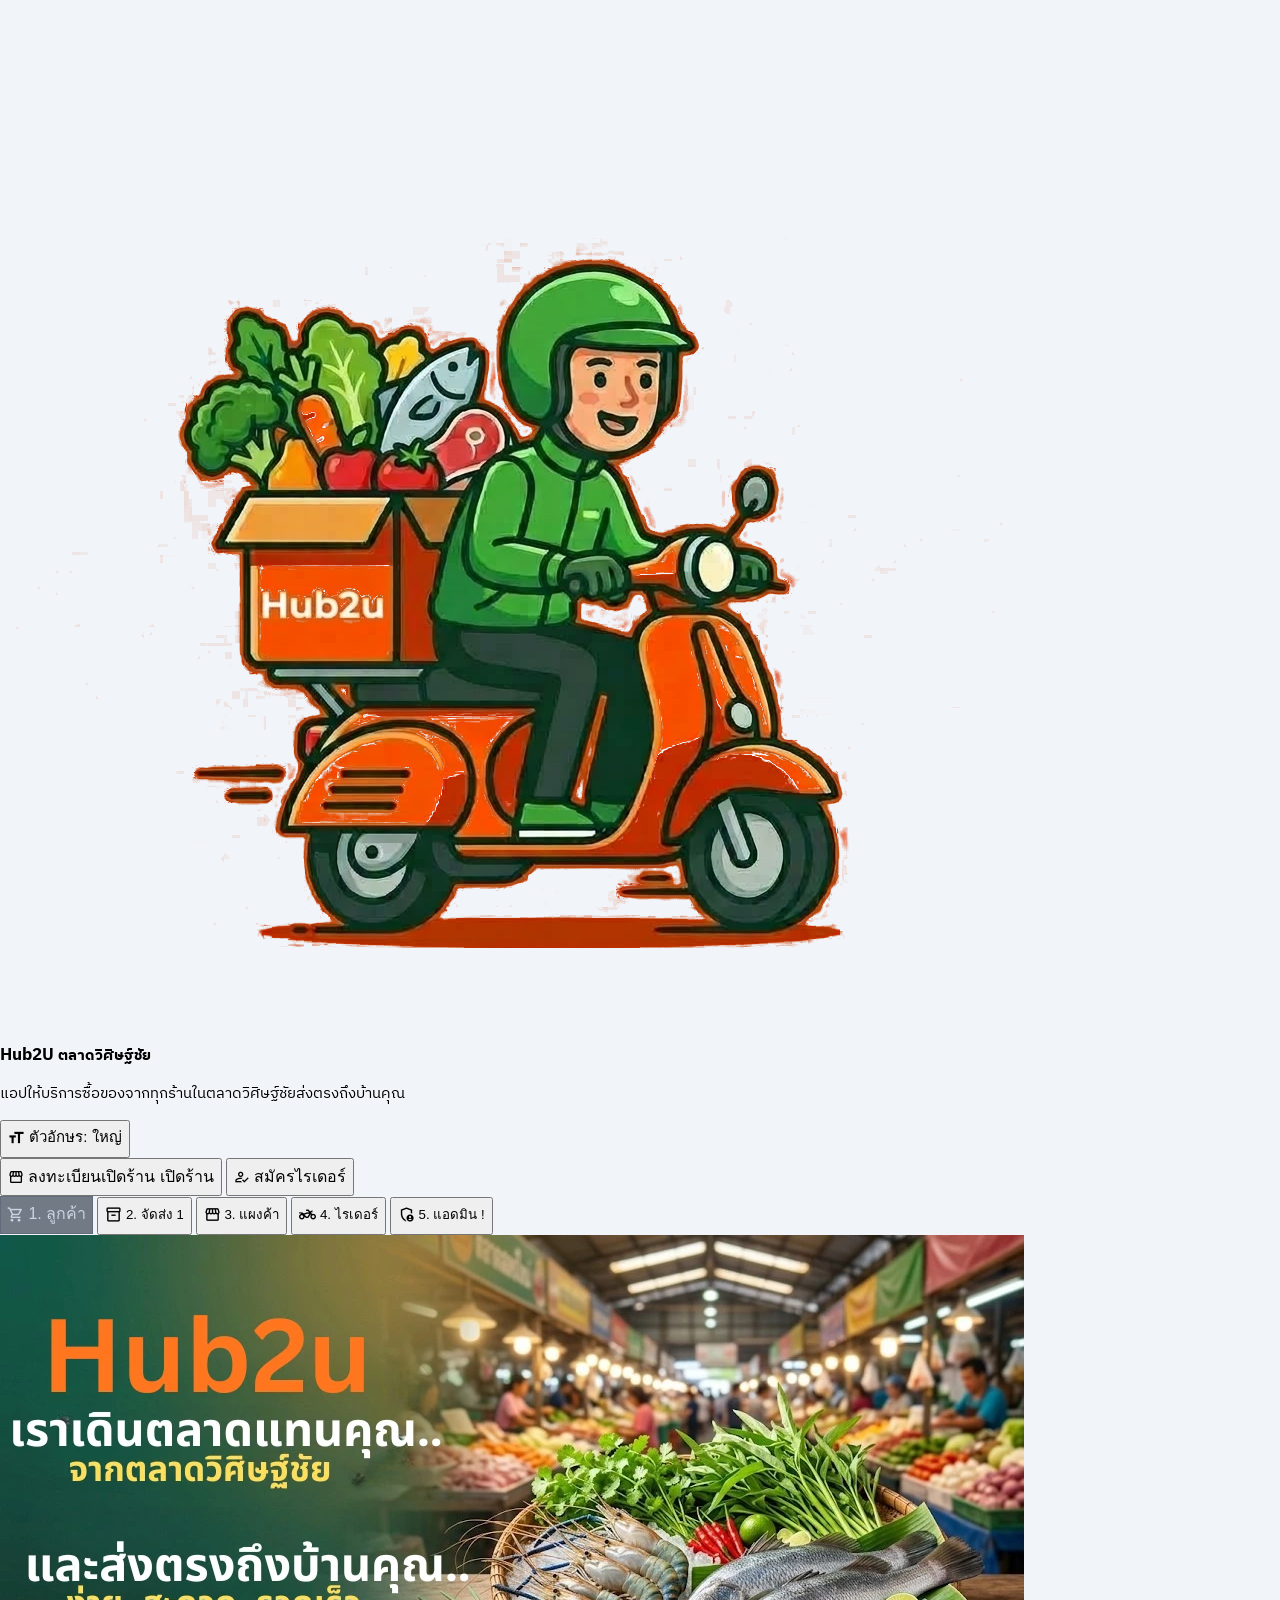
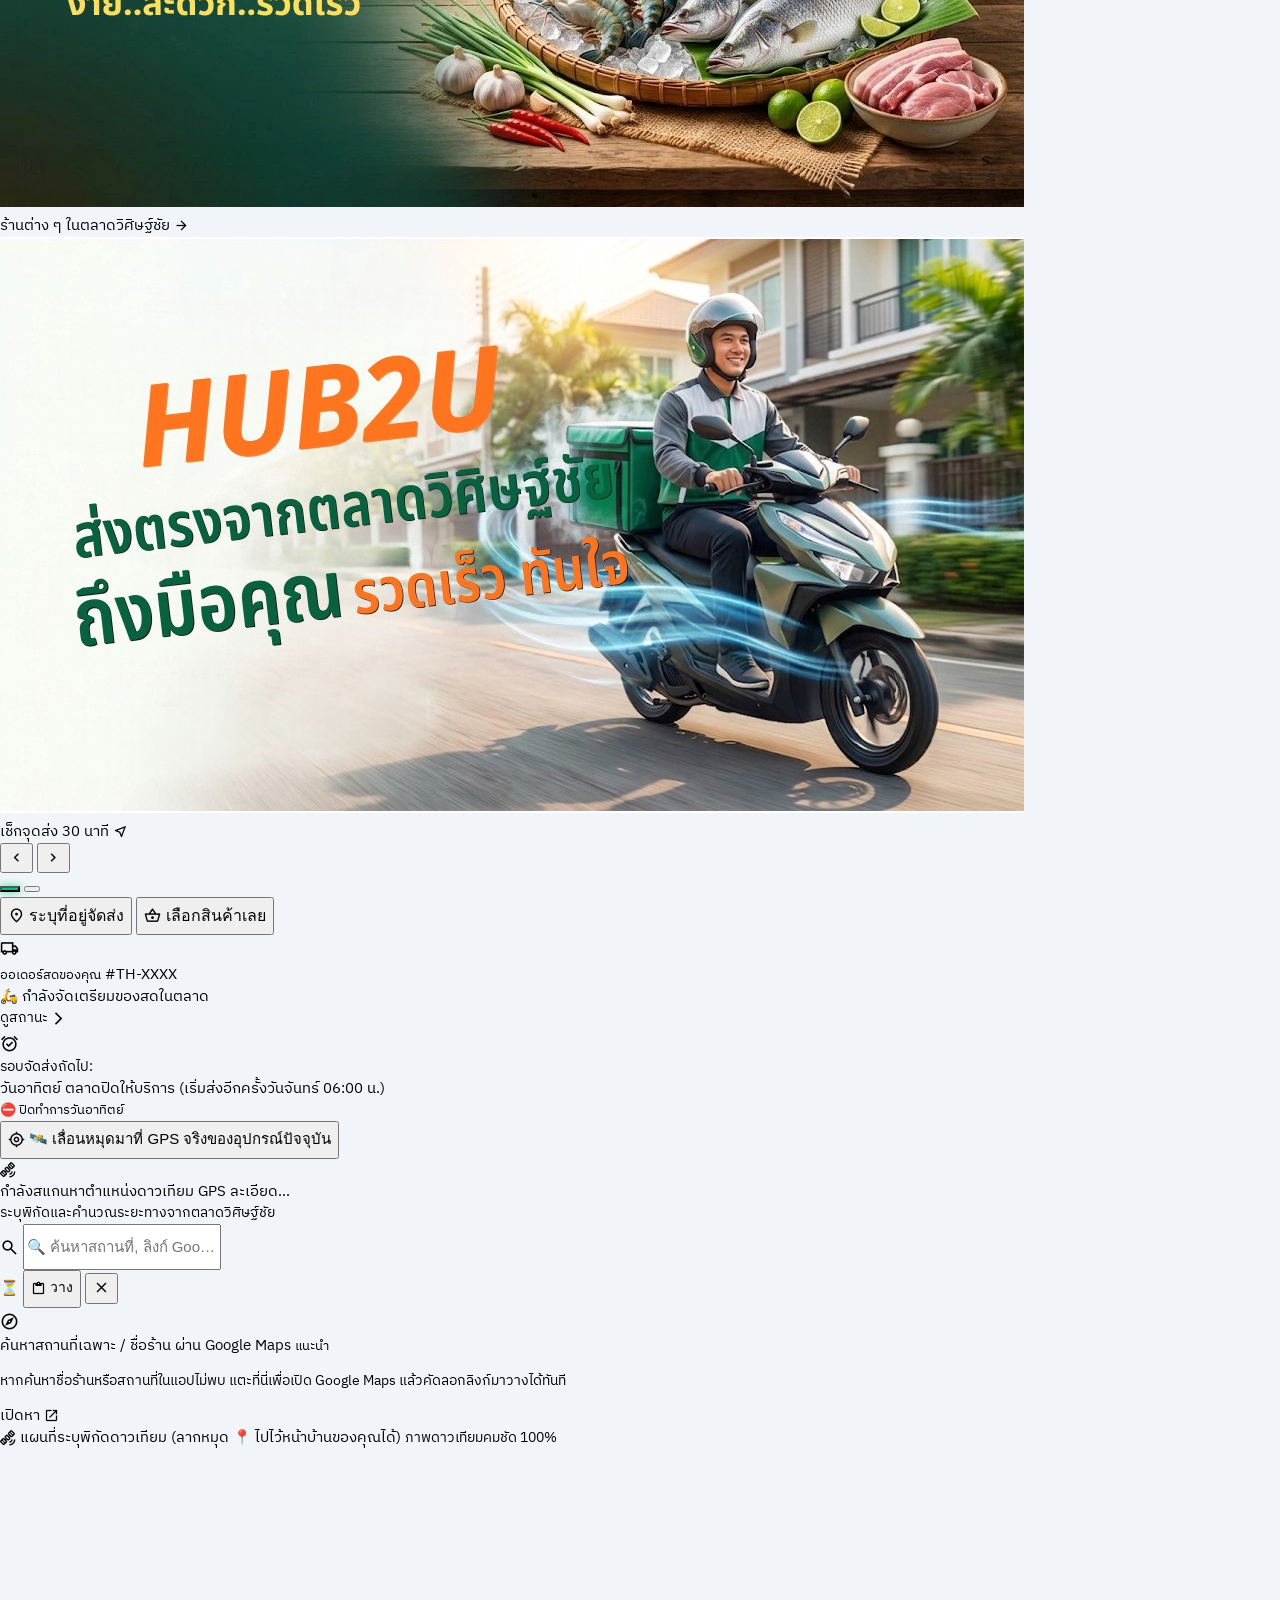
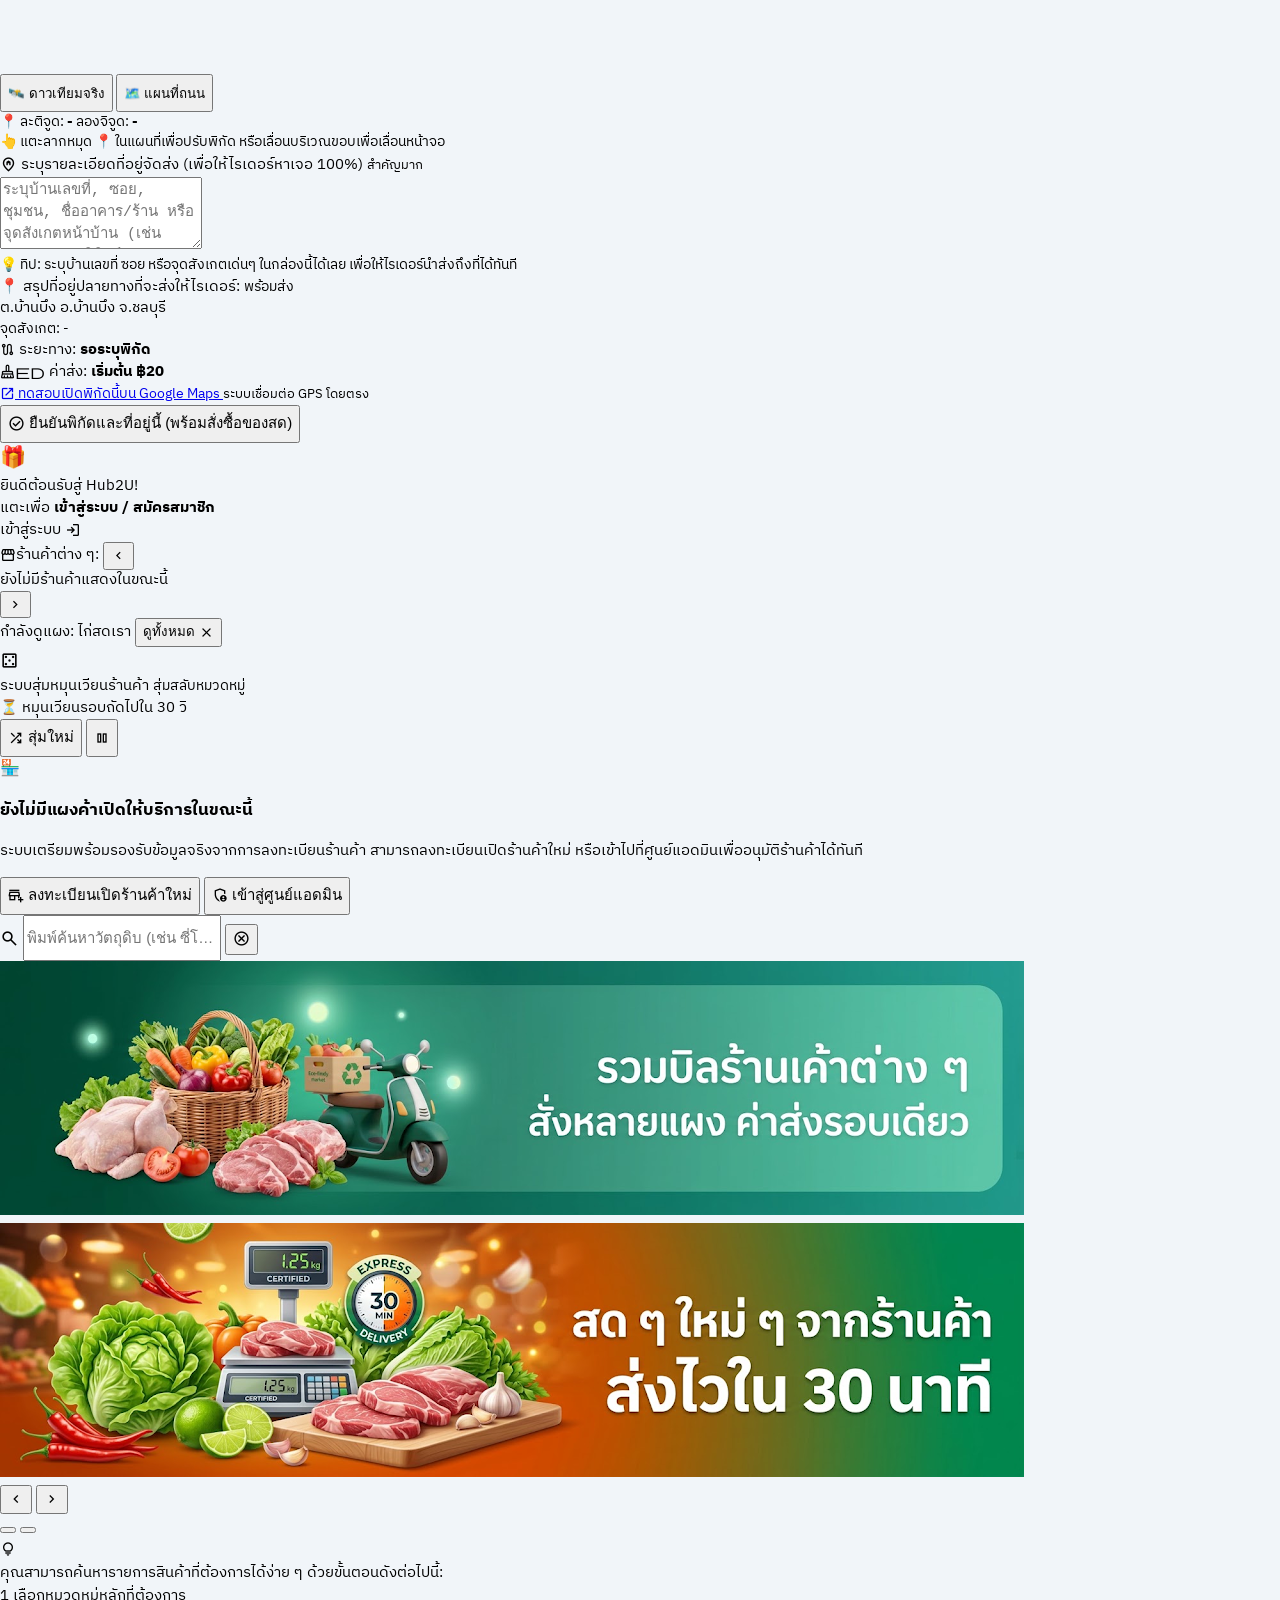
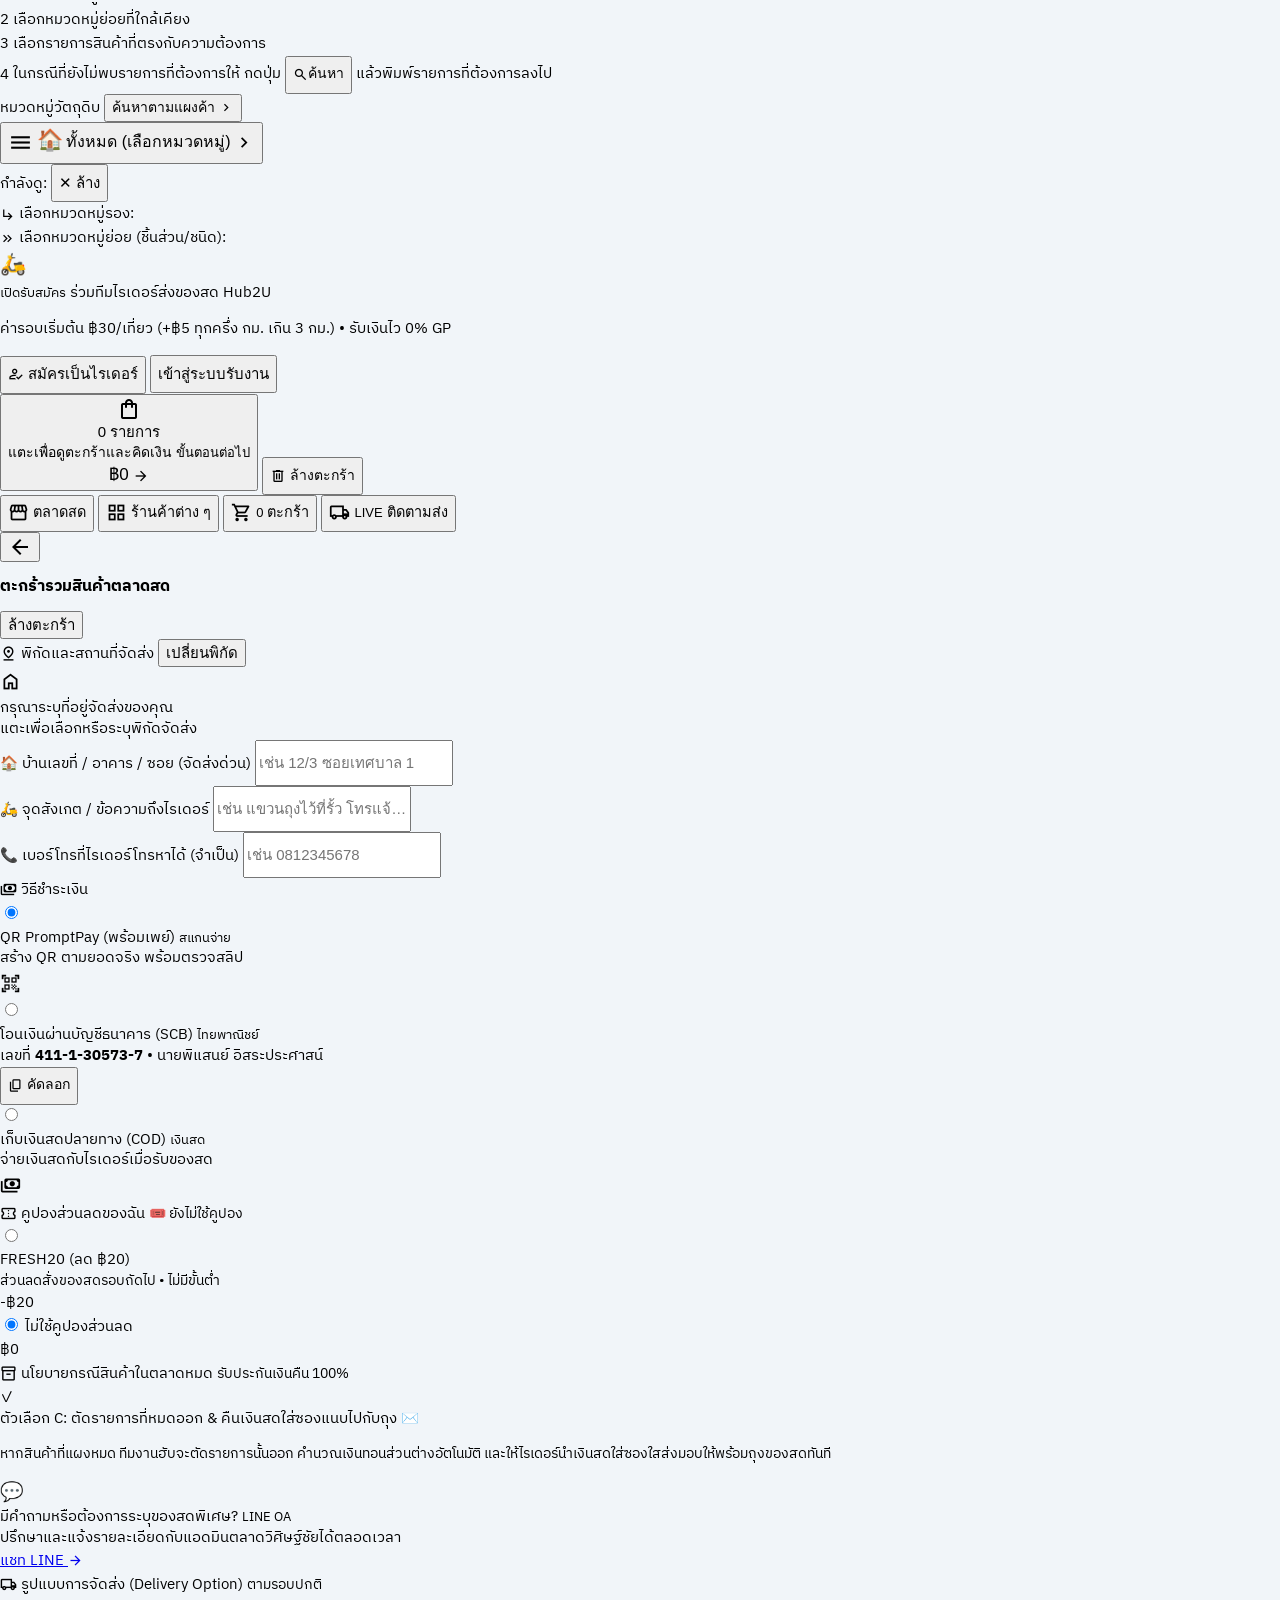
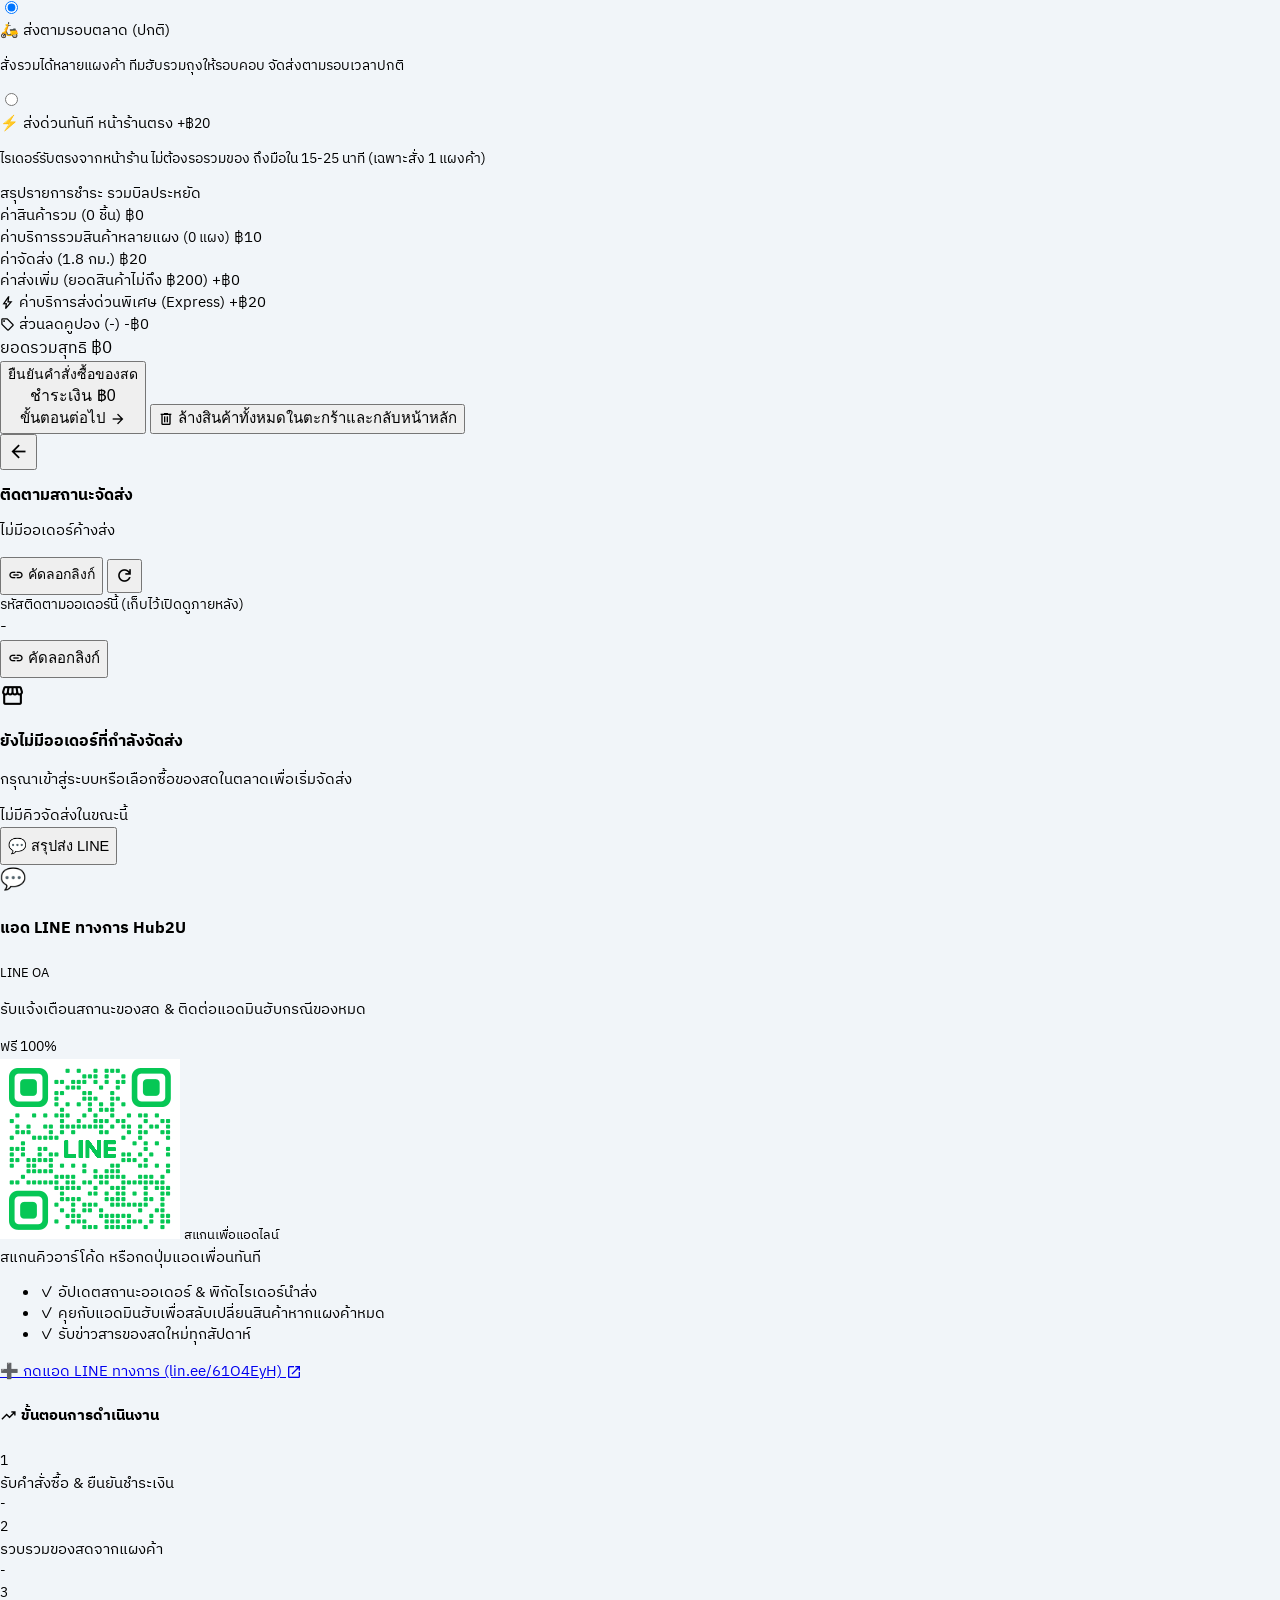
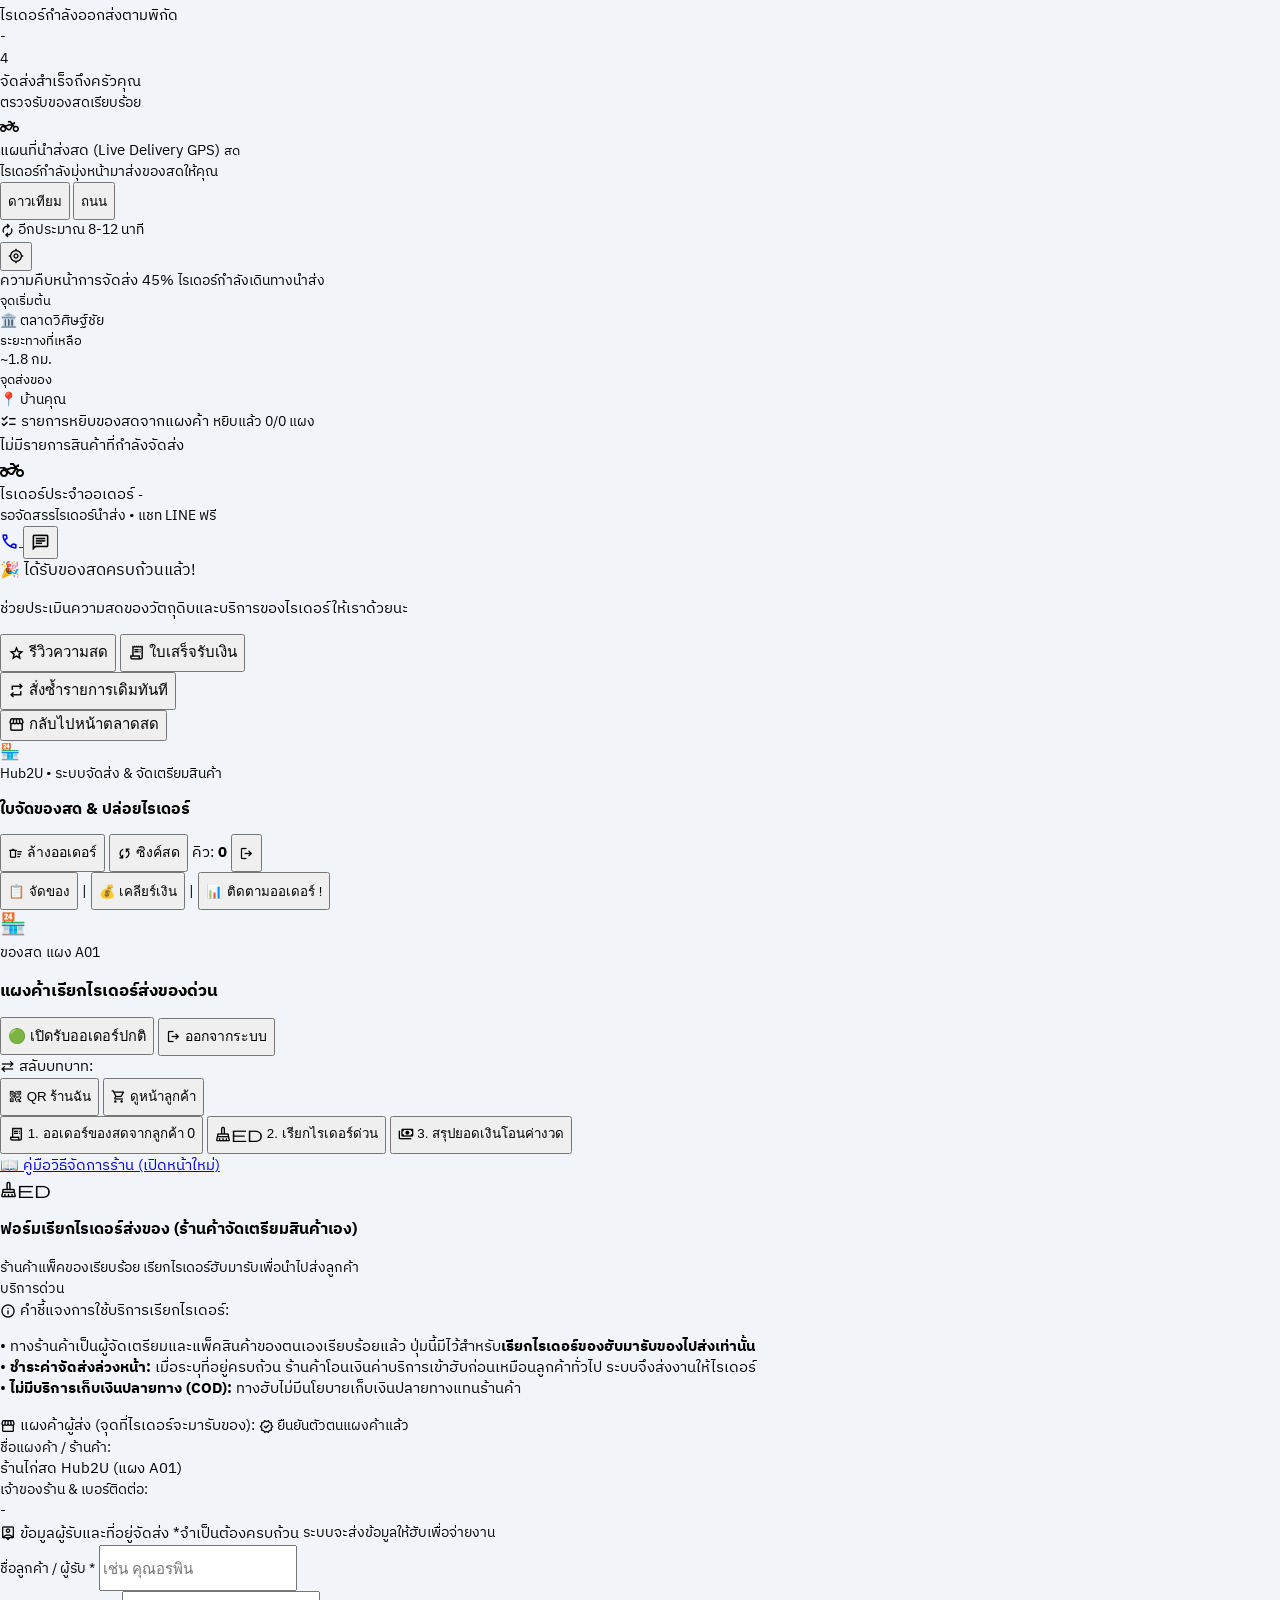
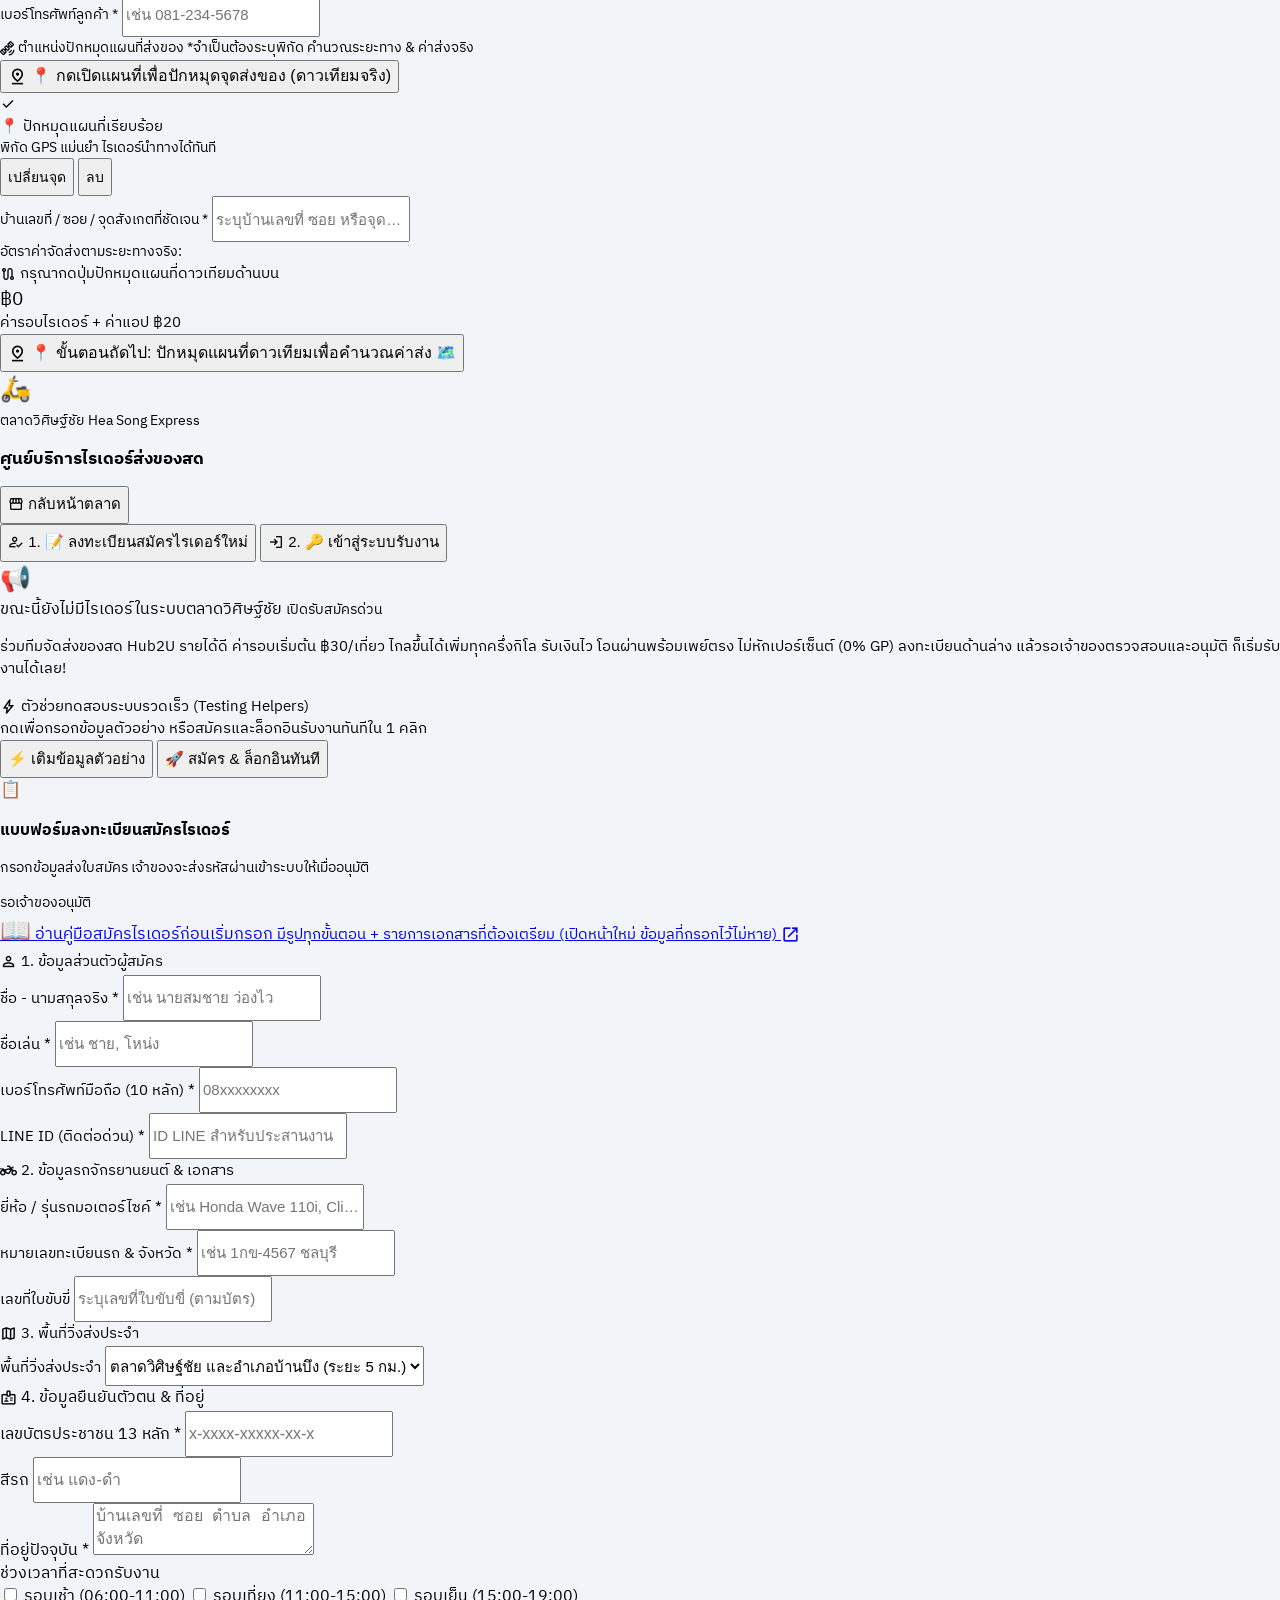
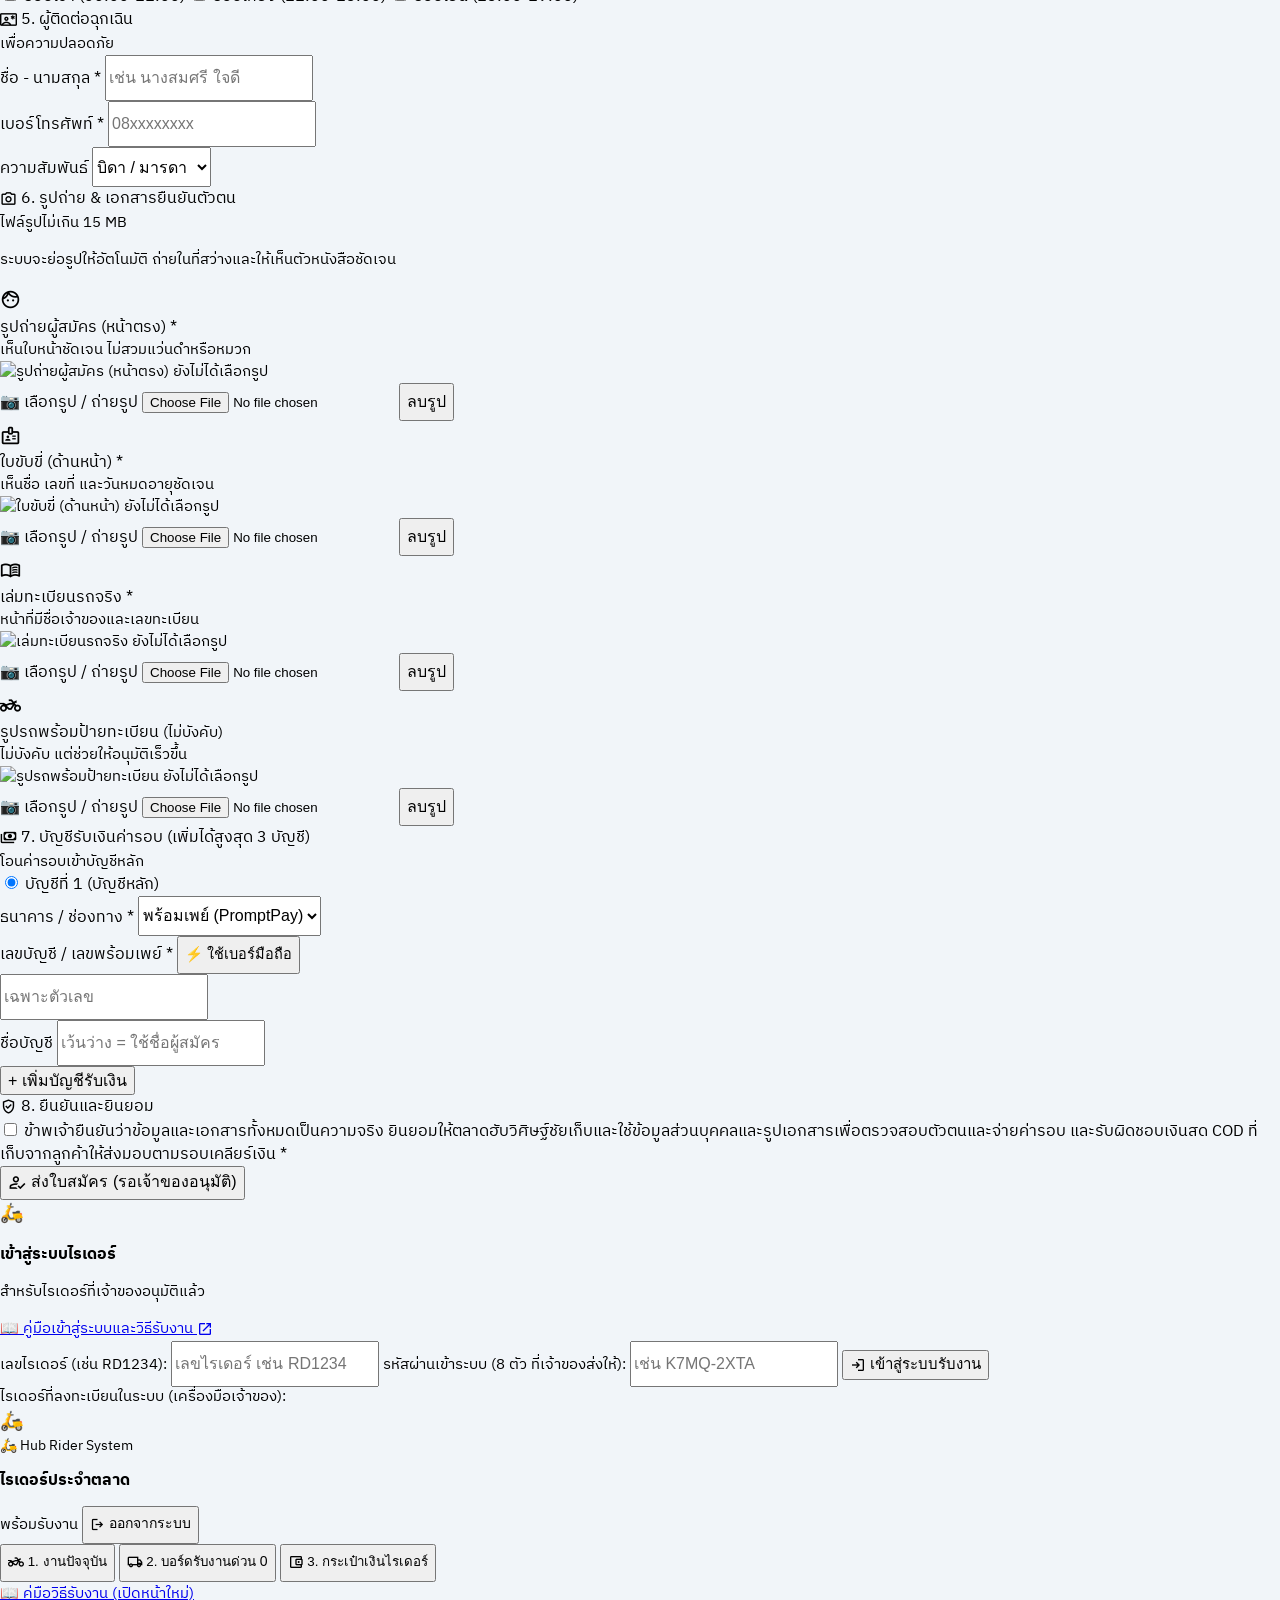
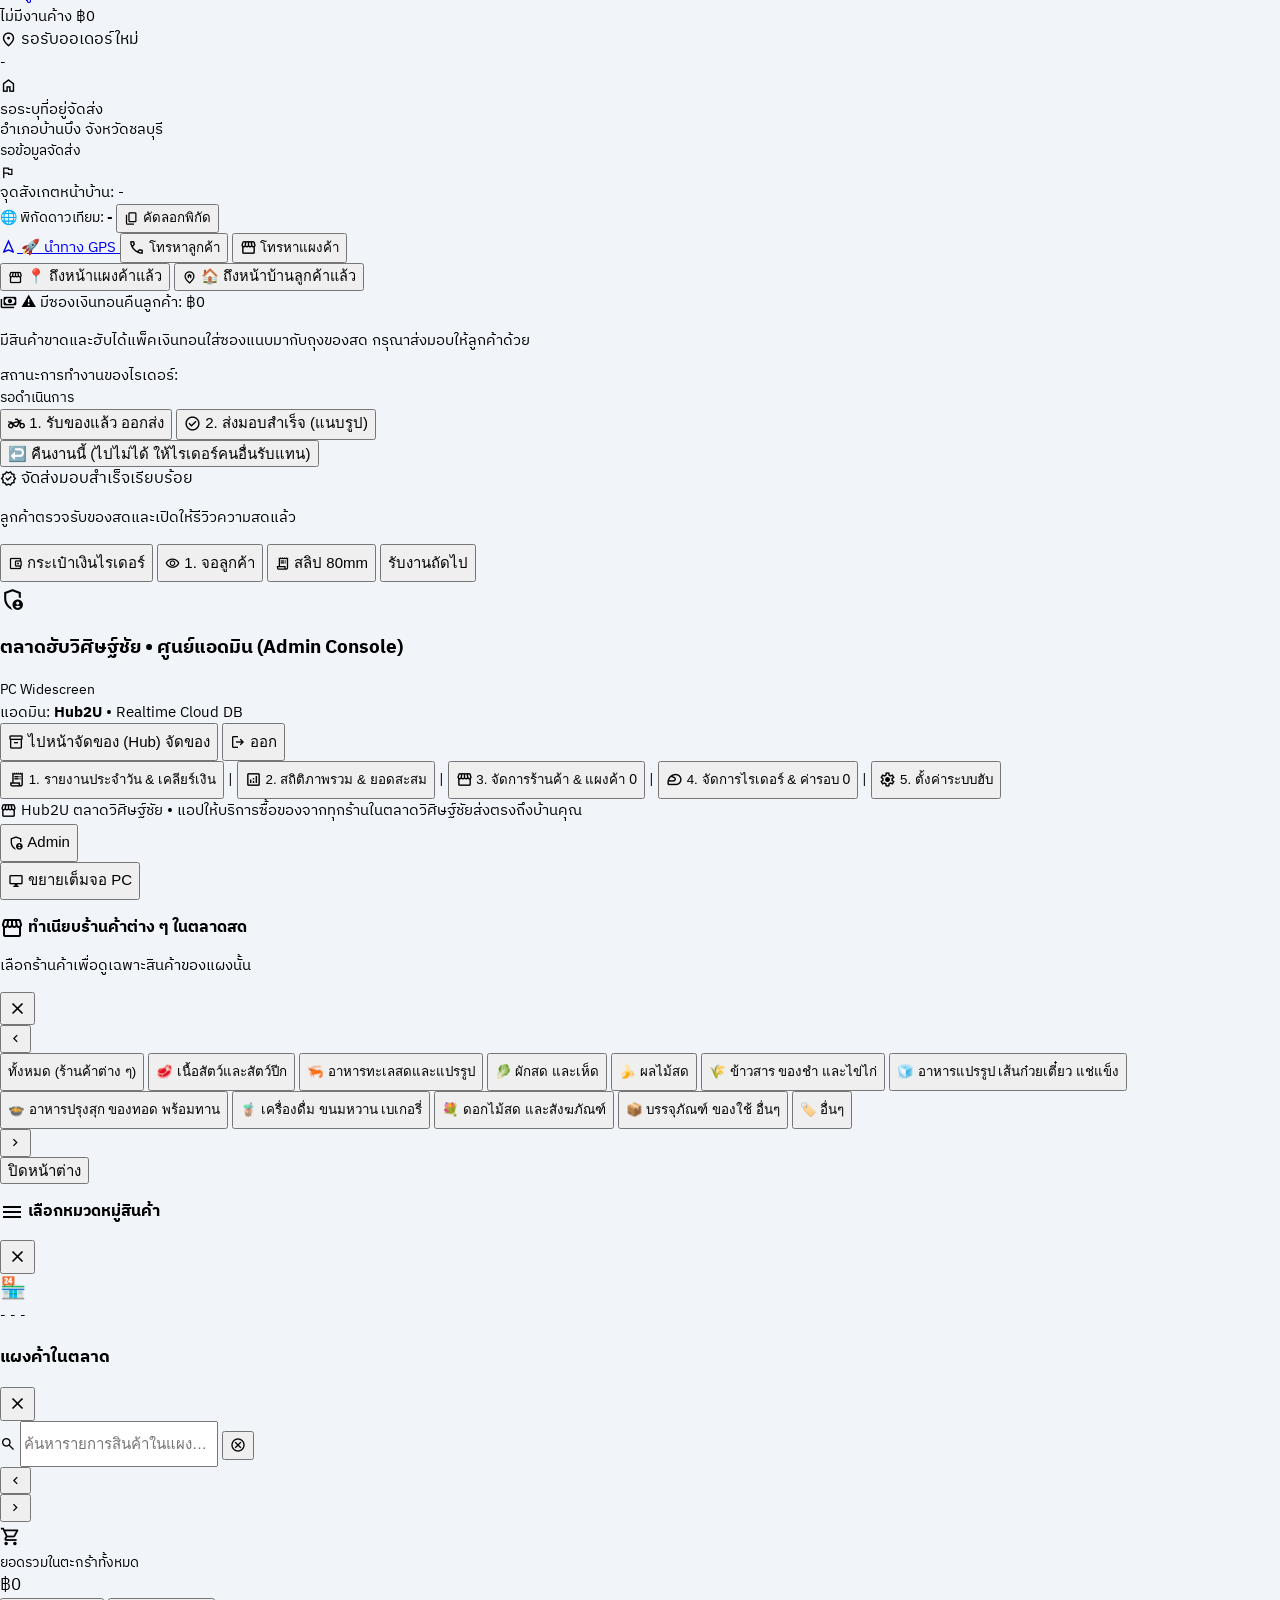
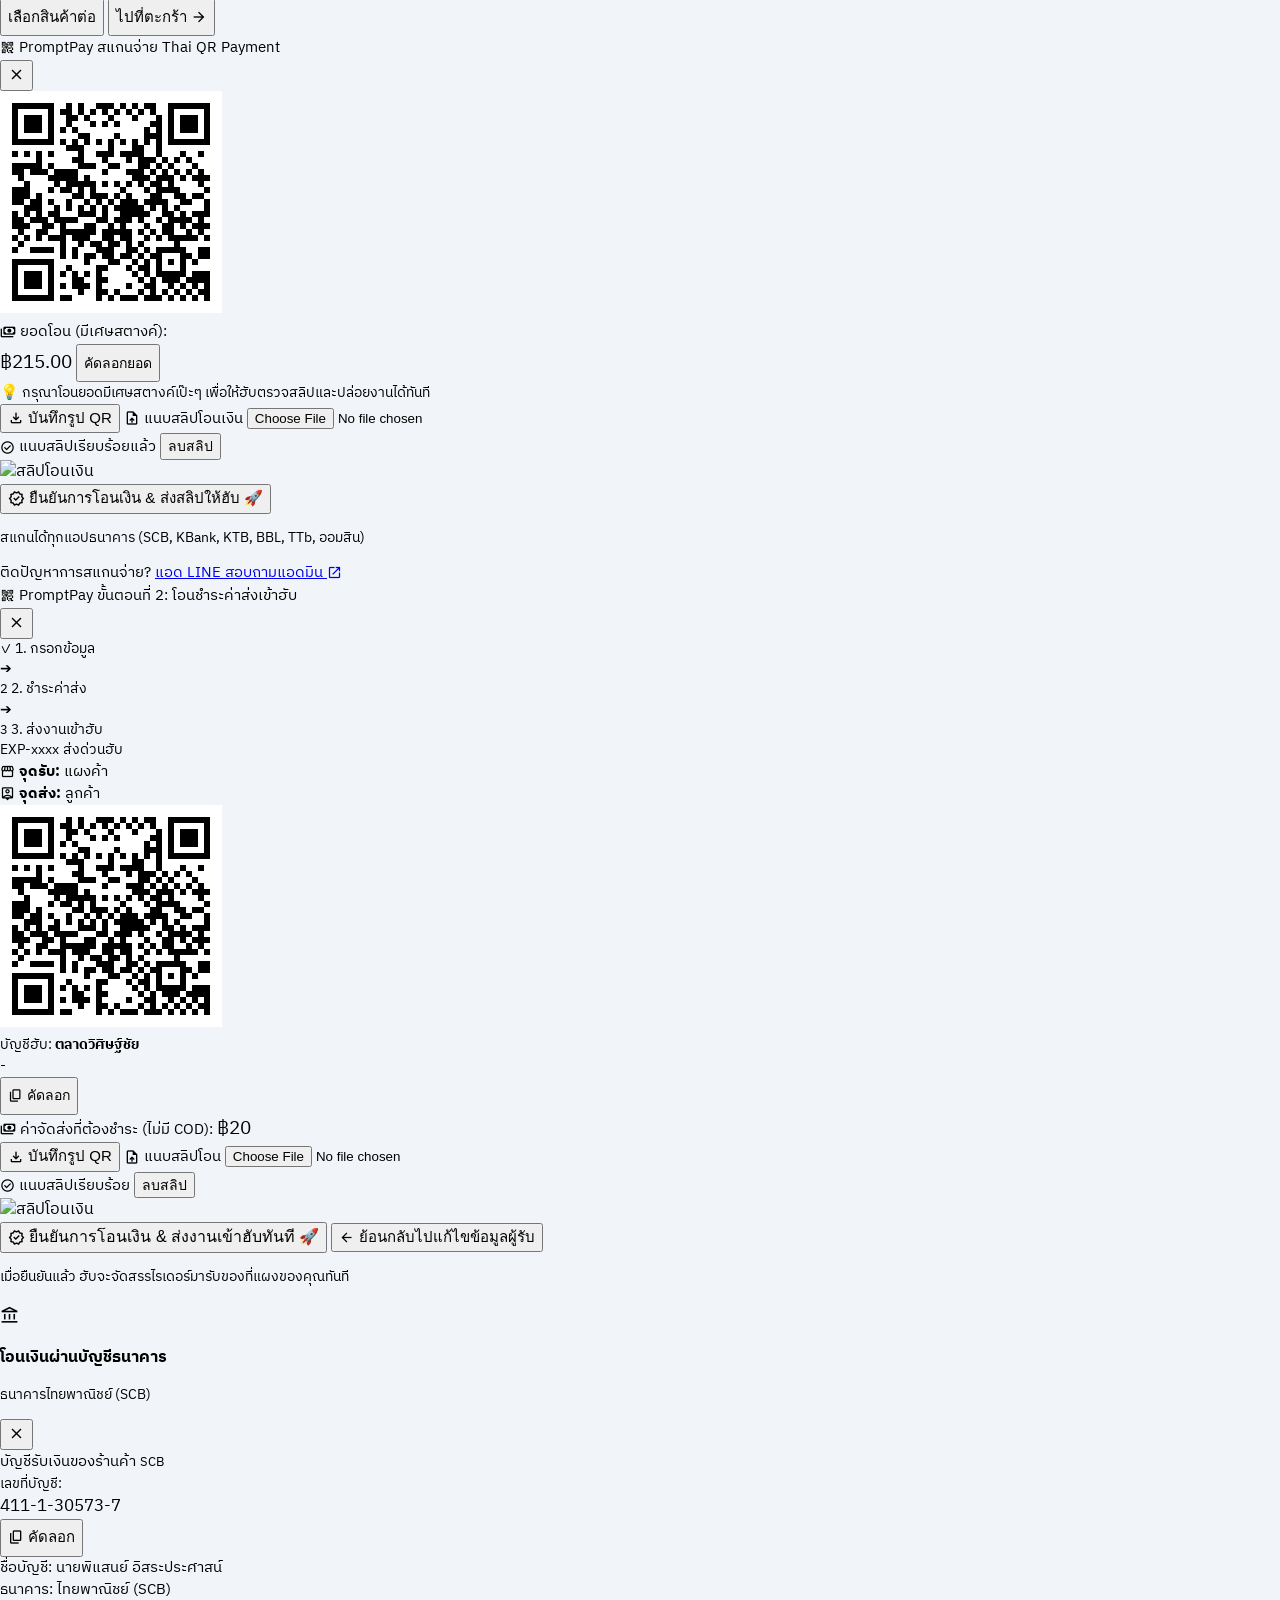
==== index.html @ a7c9819b "fix(home): hero banner "เช็กจุดส่ง 30 นาที" label scrolls to the wrong section The pill label on her" ====
<!DOCTYPE html>
<html lang="th" class="light">

<head>
    <meta charset="UTF-8">
    <meta name="viewport" content="width=device-width, initial-scale=1.0, maximum-scale=1.0, user-scalable=no">
    <meta http-equiv="Cache-Control" content="no-cache, no-store, must-revalidate">
    <meta http-equiv="Pragma" content="no-cache">
    <meta http-equiv="Expires" content="0">
    <title>Hub2U - เพียงคุณสั่ง เราไปส่ง ทุกรายการจากตลาดถึงมือคุณ</title>
    <link rel="icon" type="image/png" href="images/logo_hub2u_icon.png">
    <!-- 📱 PWA: เพิ่มลงหน้าจอหลักมือถือได้ (เปิดแบบเต็มจอ ไม่มีแถบที่อยู่เว็บ) -->
    <link rel="manifest" href="manifest.json">
    <meta name="theme-color" content="#ea580c">
    <!-- apple-touch-icon ต้องพื้นทึบ (ไม่โปร่งใส) เพราะ iOS แสดงส่วนโปร่งใสเป็นสีดำ ไม่ใช้ไฟล์โลโก้โปร่งใสตัวเดียวกับ favicon -->
    <link rel="apple-touch-icon" href="images/pwa_icon_512.png">
    <meta name="apple-mobile-web-app-capable" content="yes">
    <meta name="apple-mobile-web-app-status-bar-style" content="black-translucent">
    <meta name="apple-mobile-web-app-title" content="Hub2U">


    <!-- Fonts: IBM Plex Sans Thai & Inter -->
    <!-- 🔤 เปลี่ยนฟอนต์หลักจาก Prompt (ตัวหนา/กว้าง) เป็น IBM Plex Sans Thai (เพรียว อ่านง่ายกว่า) ตามที่เจ้าของขอ
         2026-10-03 พร้อมภาพเปรียบเทียบจากแอปร้านค้าอื่น - ทดสอบเทียบสดแล้วว่าบางลงชัดเจนโดยยังคงความหนา/เข้มของ
         font-bold เดิมไว้ (กันปัญหาตัวอักษรจางลงสำหรับเจ้าของที่สายตาไม่ดี) -->
    <link rel="preconnect" href="https://fonts.googleapis.com">
    <link rel="preconnect" href="https://fonts.gstatic.com" crossorigin>
    <link
        href="https://fonts.googleapis.com/css2?family=IBM+Plex+Sans+Thai:wght@300;400;500;600;700&family=Inter:wght@400;500;600;700&display=swap"
        rel="stylesheet">

    <!-- Google Material Symbols -->
    <link href="https://fonts.googleapis.com/css2?family=Material+Symbols+Outlined:wght,FILL@100..700,0..1&display=swap"
        rel="stylesheet">

    <!-- Leaflet Interactive Maps (Free, Open-Source & Pinpoint Geolocation) -->
    <link rel="stylesheet" href="https://unpkg.com/leaflet@1.9.4/dist/leaflet.css"
        integrity="sha256-p4NxAoJBhIIN+hmNHrzRCf9tD/miZyoHS5obTRR9BMY=" crossorigin="" />
    <script src="https://unpkg.com/leaflet@1.9.4/dist/leaflet.js"
        integrity="sha256-20nQCchB9co0qIjJZRGuk2/Z9VM+kNiyxNV1lvTlZBo=" crossorigin=""></script>

    <!-- Tailwind CSS with CDN -->
    <script src="https://cdn.tailwindcss.com?plugins=forms,container-queries"></script>
    <script>
        tailwind.config = {
            darkMode: "class",
            theme: {
                extend: {
                    colors: {
                        primary: "#006c49",
                        "primary-container": "#10b981",
                        "primary-light": "#e6f4ea",
                        secondary: "#9d4300",
                        "secondary-container": "#fd761a",
                        "secondary-light": "#fff3eb",
                        surface: "#f8fafc",
                        "surface-card": "#ffffff",
                        "text-main": "#0f172a",
                        "text-muted": "#64748b"
                    },
                    fontFamily: {
                        sans: ['IBM Plex Sans Thai', 'Inter', 'sans-serif'],
                    },
                    boxShadow: {
                        'soft': '0 4px 20px -2px rgba(0, 0, 0, 0.05)',
                        'card': '0 2px 12px -1px rgba(0, 0, 0, 0.06)',
                        'floating': '0 10px 30px -5px rgba(0, 108, 73, 0.25)',
                        'orange-glow': '0 8px 24px -4px rgba(253, 118, 26, 0.35)'
                    }
                }
            }
        }
    </script>
    <!-- ขนาดตัวอักษร (ปกติ/ใหญ่/ใหญ่มาก): ตั้งคลาสบน <html> ตั้งแต่ต้นเพื่อไม่ให้หน้ากระตุก ค่าเริ่มต้น = ใหญ่ -->
    <script>
        (function () {
            var m = "large";
            try { var v = localStorage.getItem("talathub_text_size"); if (v === "normal" || v === "large" || v === "xlarge") m = v; } catch (e) { }
            if (m !== "normal") document.documentElement.classList.add("text-" + m);
        })();
    </script>
    <link rel="stylesheet" href="styles.css?v=10.08_font_ibm_plex_thai">
</head>

<body
    class="bg-slate-100 text-text-main font-sans min-h-screen flex flex-col items-center justify-start antialiased selection:bg-primary-container selection:text-white pb-10">

    <!-- TOP ROLE SWITCHER BAR (แถบสลับบทบาท & ควบคุมการเข้าสู่ระบบ สีส้มพรีเมียม สวยเด่นชัด) -->
    <header
        class="w-full bg-gradient-to-r from-orange-600 via-amber-500 to-orange-600 text-white shadow-lg border-b border-orange-700/40 z-50 sticky top-0 px-2.5 sm:px-4 py-2 sm:py-2.5 max-w-full overflow-hidden">
        <div class="max-w-7xl mx-auto flex flex-col items-stretch justify-between gap-2 min-w-0">

            <!-- Row 1 on Mobile / Left & Right on Desktop: Brand Logo + Compact Auth Controls -->
            <div class="flex items-center justify-between gap-2 w-full shrink-0">
                <!-- Left: Logo & Brand Header (คลิกเพื่อกลับหน้าแรก) -->
                <div onclick="goToHomePage()"
                    class="flex items-center gap-2 md:gap-3 cursor-pointer hover:opacity-95 transition-all group shrink-0"
                    title="คลิกเพื่อกลับหน้าหลัก">
                    <span class="inline-flex shrink-0 group-hover:scale-105 transition-transform">
                        <img src="images/logo_hub2u_icon.png" alt="Hub2U" class="w-10 h-10 md:w-12 md:h-12 object-contain drop-shadow-md">
                    </span>
                    <div class="min-w-0">
                        <h1
                            class="font-black text-sm md:text-base leading-tight flex items-center gap-1.5 text-white drop-shadow-xs">
                            Hub2U <span
                                class="hidden sm:inline-block text-[9px] md:text-xs bg-black/25 border border-white/25 text-amber-200 px-2 py-0.5 rounded-full font-bold">ตลาดวิศิษฐ์ชัย</span>
                        </h1>
                        <p
                            class="text-[10px] md:text-xs text-orange-100 font-medium hidden sm:block">
                            แอปให้บริการซื้อของจากทุกร้านในตลาดวิศิษฐ์ชัยส่งตรงถึงบ้านคุณ</p>
                    </div>
                </div>

                <!-- Right: Compact Authentication Buttons (ลูกค้า & ร้านค้า & สมัครไรเดอร์) -->
                <div class="flex items-center gap-1 sm:gap-1.5 md:gap-2 min-w-0">
                    <!-- ปุ่มปรับขนาดตัวอักษร: กดวนได้ ใหญ่ -> ใหญ่มาก -> ปกติ -->
                    <button type="button" onclick="cycleTextSize()" id="btn-text-size"
                        class="px-2.5 sm:px-3 py-1.5 sm:py-2 rounded-xl font-bold bg-white text-orange-800 border border-white/60 hover:bg-orange-50 text-[11px] sm:text-xs flex items-center gap-1 shadow-sm active:scale-95 transition-all cursor-pointer shrink-0"
                        title="ปรับขนาดตัวอักษร (ปกติ / ใหญ่ / ใหญ่มาก)" aria-label="ปรับขนาดตัวอักษร">
                        <span class="material-symbols-outlined text-base">format_size</span>
                        <span class="whitespace-nowrap"><span class="hidden sm:inline">ตัวอักษร: </span><span id="text-size-label">ใหญ่</span></span>
                    </button>
                    <div class="flex items-center gap-1 sm:gap-1.5 md:gap-2 overflow-x-auto scrollbar-none min-w-0" id="top-auth-buttons-container">
                        <!-- Merchant Register Button (ลงทะเบียนเปิดร้าน - ย้ายมาจากแผงค้า) -->
                        <button onclick="registerNewMerchantStall()" id="btn-merchant-register"
                            class="px-2.5 sm:px-3.5 md:px-4 py-1.5 sm:py-2 rounded-xl font-bold bg-black/25 hover:bg-black/40 text-white border border-white/30 text-[11px] sm:text-xs md:text-sm flex items-center gap-1.5 shadow-xs active:scale-95 transition-all shrink-0 cursor-pointer"
                            title="ลงทะเบียนเปิดร้านค้าใหม่ (Stall Setup Form)">
                            <span class="material-symbols-outlined text-sm">storefront</span>
                            <span class="hidden sm:inline whitespace-nowrap">ลงทะเบียนเปิดร้าน</span>
                            <span class="inline sm:hidden whitespace-nowrap">เปิดร้าน</span>
                        </button>

                        <!-- Rider Register Button -->
                        <button onclick="goToRiderRegisterScreen()" id="btn-rider-register"
                            class="px-2.5 sm:px-3 md:px-3.5 py-1.5 sm:py-2 rounded-xl font-bold bg-slate-950 hover:bg-slate-900 text-white border border-white/20 text-[11px] sm:text-xs md:text-sm flex items-center gap-1.5 shadow-md active:scale-95 transition-all shrink-0 cursor-pointer">
                            <span class="material-symbols-outlined text-sm font-bold text-sky-400">how_to_reg</span>
                            <span class="whitespace-nowrap">สมัครไรเดอร์</span>
                        </button>
                    </div>
                </div>
            </div>

            <!-- Row 2 on Mobile / Right on Desktop: Role Selector Segmented Bar (5 บทบาทครบถ้วน ข้อความชัดเจน ไม่ตกหล่น) -->
            <div id="main-role-selector-bar"
                class="w-full flex items-center flex-nowrap justify-start gap-0.5 sm:gap-1.5 bg-slate-950/75 backdrop-blur-md border border-white/20 p-1 sm:p-1.5 rounded-2xl text-[11px] sm:text-xs md:text-sm shadow-inner overflow-x-auto scrollbar-none">
                <button onclick="switchRole('customer')" id="role-btn-customer"
                    class="role-btn py-1.5 px-1.5 sm:px-3 md:px-3.5 rounded-xl font-bold text-white bg-slate-800/90 border border-white/20 flex items-center justify-center gap-1 sm:gap-1.5 transition-all duration-200 text-center shrink-0 cursor-pointer"
                    title="1. ลูกค้าสั่งซื้อของสด">
                    <span class="material-symbols-outlined text-sm md:text-base">shopping_cart</span>
                    <span class="whitespace-nowrap"><span class="hidden sm:inline">1. </span>ลูกค้า</span>
                </button>
                <button onclick="switchRole('hub')" id="role-btn-hub"
                    class="role-btn py-1.5 px-1.5 sm:px-3 md:px-3.5 rounded-xl font-bold text-slate-300 hover:text-white hover:bg-white/15 flex items-center justify-center gap-1 sm:gap-1.5 transition-all duration-200 text-center relative shrink-0 cursor-pointer"
                    title="2. ศูนย์จัดของฮับ">
                    <span class="material-symbols-outlined text-sm md:text-base">inventory_2</span>
                    <span class="whitespace-nowrap"><span class="hidden sm:inline">2. </span>จัดส่ง</span>
                    <span id="hub-badge-count"
                        class="bg-amber-400 text-slate-950 text-[9px] font-black px-1 rounded-full absolute -top-1 right-1 hidden">1</span>
                </button>
                <button onclick="switchRole('merchant')" id="role-btn-merchant"
                    class="role-btn py-1.5 px-1.5 sm:px-3 md:px-3.5 rounded-xl font-bold text-slate-300 hover:text-white hover:bg-white/15 flex items-center justify-center gap-1 sm:gap-1.5 transition-all duration-200 text-center shrink-0 cursor-pointer"
                    title="3. แผงค้าในตลาด">
                    <span class="material-symbols-outlined text-sm md:text-base">storefront</span>
                    <span class="whitespace-nowrap"><span class="hidden sm:inline">3. </span>แผงค้า</span>
                </button>
                <button onclick="switchRole('rider')" id="role-btn-rider"
                    class="role-btn py-1.5 px-1.5 sm:px-3 md:px-3.5 rounded-xl font-bold text-slate-300 hover:text-white hover:bg-white/15 flex items-center justify-center gap-1 sm:gap-1.5 transition-all duration-200 text-center shrink-0 cursor-pointer"
                    title="4. ไรเดอร์ส่งของชุมชน">
                    <span class="material-symbols-outlined text-sm md:text-base">two_wheeler</span>
                    <span class="whitespace-nowrap"><span class="hidden sm:inline">4. </span>ไรเดอร์</span>
                </button>
                <button onclick="switchRole('admin')" id="role-btn-admin"
                    class="role-btn py-1.5 px-1.5 sm:px-3 md:px-3.5 rounded-xl font-bold text-purple-200 hover:text-white hover:bg-purple-900/40 flex items-center justify-center gap-1 sm:gap-1.5 transition-all duration-200 text-center relative shrink-0 cursor-pointer"
                    title="5. แอดมินส่วนกลาง">
                    <span class="material-symbols-outlined text-sm md:text-base">admin_panel_settings</span>
                    <span class="whitespace-nowrap"><span class="hidden sm:inline">5. </span>แอดมิน</span>
                    <span id="role-admin-badge" class="hidden absolute -top-1 left-1 flex h-3.5 w-3.5"><span
                            class="animate-ping absolute inline-flex h-full w-full rounded-full bg-rose-400 opacity-75"></span><span
                            class="relative inline-flex rounded-full h-3.5 w-3.5 bg-rose-500 text-[8px] text-white font-bold items-center justify-center">!</span></span>
                </button>
            </div>

        </div>
    </header>

    <!-- MAIN APP CONTAINER (Dynamic Widescreen on PC for all roles, or simulated mobile frame) -->
    <main id="main-app-container"
        class="w-full max-w-full md:max-w-7xl mx-auto bg-white min-h-[90vh] shadow-2xl relative my-0 md:my-4 md:rounded-3xl overflow-hidden flex flex-col border border-slate-200/80 transition-all duration-300 min-w-0">

        <!-- ========================================== -->
        <!-- ROLE 1: CUSTOMER VIEW                      -->
        <!-- ========================================== -->
        <section id="customer-view-container" class="view-section flex-1 flex flex-col">

            <!-- Screen 1: Market Home & Category Browsing -->
            <div id="screen-market-home" class="sub-screen active flex-1 flex flex-col bg-slate-50">
                <!-- (ตัดออก 2026-09-23 ตามคำขอเจ้าของ: แถบ "จัดส่งที่/แตะระบุที่อยู่" ด้านบนสุด - รกจอมือถือ
                     และมีปุ่ม "ระบุที่อยู่จัดส่ง" (#home-quick-actions) ทำหน้าที่เดียวกันอยู่แล้วด้านล่าง -->

                <!-- 🌟 HERO PROMOTIONAL BANNER CAROUSEL (3 ป้ายโฆษณาประชาสัมพันธ์สดใหม่) -->
                <div id="hero-banner-carousel-container" class="px-3 sm:px-4 pt-3 pb-1">
                    <div
                        class="relative w-full overflow-hidden rounded-2xl md:rounded-3xl shadow-md border border-slate-200/80 bg-slate-900 aspect-[16/9] max-h-[360px] md:max-h-[420px] group select-none">
                        <!-- Slides Track -->
                        <div id="hero-carousel-track"
                            class="flex transition-transform duration-500 ease-out h-full w-full">
                            <!-- Slide 1: ตลาดสดพรีเมี่ยม ส่งตรงถึงบ้านคุณ -->
                            <div class="min-w-full h-full relative cursor-pointer" onclick="handleHeroBannerClick(0)">
                                <img src="images/banner_1.webp" alt="ตลาดสดพรีเมี่ยม ส่งตรงถึงบ้านคุณ"
                                    class="w-full h-full object-cover select-none">
                                <div
                                    class="absolute bottom-2 right-2 sm:bottom-3 sm:right-3 bg-black/60 hover:bg-black/80 backdrop-blur-xs text-white text-[10px] sm:text-xs font-bold px-2.5 py-1 rounded-full flex items-center gap-1 transition-all shadow-md">
                                    <span>ร้านต่าง ๆ ในตลาดวิศิษฐ์ชัย</span>
                                    <span class="material-symbols-outlined text-xs">arrow_forward</span>
                                </div>
                            </div>
                            <!-- Slide 2: Hub2U..ส่งตรง จากตลาดวิศิษฐ์ชัย ถึงมือคุณ รวดเร็ว ทันใจ -->
                            <div class="min-w-full h-full relative cursor-pointer" onclick="handleHeroBannerClick(1)">
                                <img src="images/banner_2.jpg"
                                    alt="Hub2U..ส่งตรง จากตลาดวิศิษฐ์ชัย ถึงมือคุณ รวดเร็ว ทันใจ"
                                    class="w-full h-full object-cover select-none">
                                <div
                                    class="absolute bottom-2 right-2 sm:bottom-3 sm:right-3 bg-emerald-950/80 hover:bg-emerald-900/90 border border-emerald-400/40 text-emerald-200 text-[10px] sm:text-xs font-bold px-2.5 py-1 rounded-full flex items-center gap-1 transition-all shadow-md">
                                    <span>เช็กจุดส่ง 30 นาที</span>
                                    <span class="material-symbols-outlined text-xs">near_me</span>
                                </div>
                            </div>
                            <!-- (ลบป้ายที่ 3 "คูปองส่งฟรี" แล้ว 2026-09-28: ปิดคูปอง) -->
                        </div>

                        <!-- Prev Button -->
                        <button type="button" onclick="prevHeroBannerSlide(event)"
                            class="absolute left-1.5 sm:left-3 top-1/2 -translate-y-1/2 w-7 h-7 sm:w-8 sm:h-8 rounded-full bg-black/40 hover:bg-black/70 text-white flex items-center justify-center backdrop-blur-xs transition-all z-10 opacity-75 hover:opacity-100 active:scale-95"
                            title="ป้ายก่อนหน้า">
                            <span class="material-symbols-outlined text-sm sm:text-base">chevron_left</span>
                        </button>

                        <!-- Next Button -->
                        <button type="button" onclick="nextHeroBannerSlide(event)"
                            class="absolute right-1.5 sm:right-3 top-1/2 -translate-y-1/2 w-7 h-7 sm:w-8 sm:h-8 rounded-full bg-black/40 hover:bg-black/70 text-white flex items-center justify-center backdrop-blur-xs transition-all z-10 opacity-75 hover:opacity-100 active:scale-95"
                            title="ป้ายถัดไป">
                            <span class="material-symbols-outlined text-sm sm:text-base">chevron_right</span>
                        </button>

                        <!-- Indicator Dots -->
                        <div
                            class="absolute bottom-2 sm:bottom-3 left-1/2 -translate-x-1/2 flex items-center gap-1.5 z-10 bg-black/40 backdrop-blur-xs px-2.5 py-1 rounded-full">
                            <button type="button" onclick="goToHeroBannerSlide(0)"
                                class="hero-dot active w-5 h-1.5 rounded-full bg-emerald-400 transition-all"></button>
                            <button type="button" onclick="goToHeroBannerSlide(1)"
                                class="hero-dot w-1.5 h-1.5 rounded-full bg-white/50 hover:bg-white transition-all"></button>
                        </div>
                    </div>
                </div>

                <!-- ⚡ ทางลัดสำหรับลูกค้า: ข้ามไปที่อยู่จัดส่ง / ไปเลือกสินค้า (หน้าแรกยาว) -->
                <div class="px-3 sm:px-4 pt-2 pb-1 grid grid-cols-2 gap-2" id="home-quick-actions">
                    <button type="button" onclick="scrollToHomeSection('inpage-location-container')"
                        class="px-3 py-3 rounded-2xl bg-white border-2 border-emerald-500 text-emerald-800 font-black text-sm flex items-center justify-center gap-1.5 shadow-sm active:scale-95 transition-all cursor-pointer">
                        <span class="material-symbols-outlined text-base">location_on</span>
                        <span>ระบุที่อยู่จัดส่ง</span>
                    </button>
                    <button type="button" onclick="scrollToHomeSection('products-catalog-container')"
                        class="px-3 py-3 rounded-2xl bg-gradient-to-r from-emerald-600 to-teal-600 text-white font-black text-sm flex items-center justify-center gap-1.5 shadow-md active:scale-95 transition-all cursor-pointer">
                        <span class="material-symbols-outlined text-base">shopping_basket</span>
                        <span>เลือกสินค้าเลย</span>
                    </button>
                </div>

                <!-- 🛵 STICKY ACTIVE ORDER LIVE TRACKER BANNER (แสดงเมื่อลูกค้ามีออเดอร์ค้างส่ง) -->
                <div id="home-active-order-banner" class="hidden px-4 pt-2.5 pb-1 animate-fade-in cursor-pointer"
                    onclick="goToTrackingScreen()">
                    <div
                        class="bg-gradient-to-r from-emerald-950 via-slate-900 to-emerald-900 text-white rounded-2xl p-3 shadow-lg border border-emerald-400/50 flex items-center justify-between gap-2.5 active:scale-98 transition-all relative overflow-hidden">
                        <div
                            class="absolute -right-4 -top-4 w-16 h-16 bg-emerald-500/15 rounded-full blur-lg pointer-events-none">
                        </div>
                        <div class="flex items-center gap-2.5 min-w-0">
                            <div
                                class="relative w-9 h-9 rounded-xl bg-emerald-500/20 text-emerald-300 flex items-center justify-center shrink-0 border border-emerald-400/40 shadow-inner">
                                <span class="material-symbols-outlined text-lg animate-bounce">local_shipping</span>
                                <span
                                    class="absolute -top-1 -right-1 w-2.5 h-2.5 bg-rose-500 rounded-full animate-ping"></span>
                            </div>
                            <div class="text-left min-w-0">
                                <div class="flex items-center gap-1.5">
                                    <span
                                        class="text-[9px] font-black bg-emerald-500 text-slate-950 px-1.5 py-0.2 rounded uppercase">ออเดอร์สดของคุณ</span>
                                    <span class="text-xs font-black text-emerald-200"
                                        id="home-active-order-id">#TH-XXXX</span>
                                </div>
                                <div class="text-[11px] text-slate-200 font-medium mt-0.5 truncate"
                                    id="home-active-order-status">
                                    🛵 กำลังจัดเตรียมของสดในตลาด
                                </div>
                            </div>
                        </div>
                        <div
                            class="flex items-center gap-1 text-[10px] font-extrabold text-amber-300 bg-white/10 hover:bg-white/20 px-2.5 py-1.5 rounded-xl border border-white/15 shrink-0 shadow-xs">
                            <span>ดูสถานะ</span>
                            <span class="material-symbols-outlined text-xs">arrow_forward_ios</span>
                        </div>
                    </div>
                </div>

                <!-- 📍 PERMANENT IN-PAGE LOCATION & DELIVERY SECTION (แผนที่ & ระบุพิกัดดาวเทียมถาวรบนหน้าแรก) -->
                <div class="px-4 -mt-1.5" id="inpage-location-container" style="scroll-margin-top:120px">

                    <!-- PERMANENT INTERACTIVE SMART IN-PAGE MAP & ADDRESS FORM -->
                    <div id="inpage-location-picker-view"
                        class="bg-white rounded-3xl p-3.5 sm:p-4 shadow-xl space-y-3 text-xs text-left border-2 border-emerald-500/40 animate-fade-in">

                        <!-- (ตัดออก 2026-09-23 ตามคำขอเจ้าของ: กล่อง "Hub ต้นทาง/พิกัดต้นทาง" - เป็นข้อมูลตกแต่งอย่างเดียว
                             กดไม่ได้ ไม่นำไปสู่การตัดสินใจใด ๆ และซ้ำซ้อนกับข้อมูลที่อื่น -->

                        <!-- Delivery Schedule Slot (กล่องรอบจัดส่ง 30 นาที) -->
                        <div class="bg-slate-900/90 text-white rounded-2xl p-2.5 sm:p-3 border border-emerald-500/30 flex items-center justify-between gap-2.5 transition-all shadow-inner"
                            id="welcome-slot-card">
                            <div class="flex items-center gap-2.5 min-w-0 flex-1">
                                <div class="w-8 h-8 rounded-xl bg-amber-400/20 text-amber-300 border border-amber-400/30 flex items-center justify-center shrink-0"
                                    id="welcome-slot-icon-box">
                                    <span class="material-symbols-outlined text-lg"
                                        id="welcome-slot-icon">alarm_on</span>
                                </div>
                                <div class="leading-tight min-w-0 flex-1">
                                    <div class="text-slate-300 text-[10px] font-medium" id="welcome-slot-sublabel">
                                        สั่งซื้อตอนนี้ จะได้รับสินค้ารอบ:</div>
                                    <div class="font-black text-amber-300 text-xs mt-0.5"
                                        id="welcome-next-slot-text">
                                        รอบ 15:30 น. (อีก 5 นาที • ไรเดอร์ส่งของทุก 30 นาที)
                                    </div>
                                </div>
                            </div>
                            <span id="welcome-slot-status-badge"
                                class="text-[10px] bg-emerald-600 text-white font-black px-2.5 py-1 rounded-lg shrink-0 whitespace-nowrap shadow-xs">
                                ⚡ เปิดรับออเดอร์
                            </span>
                        </div>

                        <!-- Auto GPS Detection Live Button -->
                        <button onclick="detectCurrentLocationGPS(false)" id="btn-trigger-gps" type="button"
                            class="w-full py-2.5 px-3 bg-gradient-to-r from-emerald-600 via-teal-600 to-emerald-700 hover:from-emerald-700 hover:to-teal-800 text-white rounded-2xl font-extrabold text-xs flex items-center justify-center gap-2 shadow-md active:scale-95 transition-all cursor-pointer">
                            <span class="relative flex h-2.5 w-2.5">
                                <span class="animate-ping absolute inline-flex h-full w-full rounded-full bg-white opacity-75"></span>
                                <span class="relative inline-flex rounded-full h-2.5 w-2.5 bg-white"></span>
                            </span>
                            <span class="material-symbols-outlined text-base">my_location</span>
                            <span id="gps-button-label">🛰️ เลื่อนหมุดมาที่ GPS จริงของอุปกรณ์ปัจจุบัน</span>
                        </button>

                        <!-- Searching Radar Indicator -->
                        <div id="gps-searching-indicator"
                            class="p-2.5 bg-slate-900 text-white rounded-2xl flex items-center gap-2.5 hidden animate-fade-in">
                            <div class="relative w-7 h-7 rounded-full bg-emerald-500/20 border border-emerald-400 flex items-center justify-center shrink-0">
                                <span class="material-symbols-outlined text-emerald-400 text-sm animate-spin">satellite_alt</span>
                            </div>
                            <div class="text-[11px] leading-tight flex-1">
                                <div class="font-bold text-emerald-300">กำลังสแกนหาตำแหน่งดาวเทียม GPS ละเอียด...</div>
                                <div class="text-[10px] text-slate-400">ระบุพิกัดและคำนวณระยะทางจากตลาดวิศิษฐ์ชัย</div>
                            </div>
                        </div>

                        <!-- Smart Place & Landmark Search Bar -->
                        <div class="relative space-y-1.5" id="location-search-wrapper">
                            <div class="relative flex items-center">
                                <span class="material-symbols-outlined absolute left-3 text-emerald-600 text-lg pointer-events-none">search</span>
                                <input type="text" id="location-search-input"
                                    placeholder="🔍 ค้นหาสถานที่, ลิงก์ Google Maps, Plus Code (75X4+MW2)..."
                                    class="w-full pl-9 pr-24 py-2.5 rounded-2xl border border-slate-300 font-bold text-xs text-slate-800 placeholder-slate-400 focus:ring-2 focus:ring-emerald-500 focus:border-emerald-500 outline-none bg-slate-50 shadow-inner transition-all"
                                    autocomplete="off" autocorrect="off" autocapitalize="off" spellcheck="false"
                                    oninput="handleLocationSearchInput(this.value)"
                                    onpaste="setTimeout(() => handleLocationSearchInput(), 40)"
                                    onchange="handleLocationSearchInput(this.value)"
                                    onkeydown="if(event.key==='Enter'){event.preventDefault();executeLocationSearchNow();}">
                                <div class="absolute right-2 flex items-center gap-1">
                                    <span id="location-search-spinner" class="hidden text-xs text-emerald-600 animate-spin">⏳</span>
                                    <button type="button" id="btn-paste-location-search" onclick="pasteFromClipboardToSearch()"
                                        class="px-2 py-1 bg-emerald-100 hover:bg-emerald-200 active:bg-emerald-300 text-emerald-800 rounded-xl text-[10px] font-extrabold flex items-center gap-0.5 active:scale-95 transition-all cursor-pointer shadow-xs"
                                        title="แตะเพื่อวางข้อความ/รหัสพิกัด">
                                        <span class="material-symbols-outlined text-xs">content_paste</span>
                                        <span>วาง</span>
                                    </button>
                                    <button type="button" id="btn-clear-location-search" onclick="clearLocationSearch()" class="hidden text-slate-400 hover:text-slate-600 p-1 rounded-full text-xs cursor-pointer" title="ล้างการค้นหา">
                                        <span class="material-symbols-outlined text-base">close</span>
                                    </button>
                                </div>
                            </div>

                            <!-- Live Search Results Dropdown List -->
                            <div id="location-search-dropdown" class="hidden absolute left-0 right-0 top-11 bg-white/95 backdrop-blur-md rounded-2xl shadow-2xl border border-emerald-300 divide-y divide-slate-100 max-h-56 overflow-y-auto z-[999] animate-fade-in text-xs">
                                <div id="location-search-results-list" class="p-1 space-y-0.5"></div>
                            </div>

                            <!-- 🗺️ GOOGLE MAPS SEARCH HELPER BANNER CARD -->
                            <div onclick="openGoogleMapsSearchHelper()"
                                class="p-2.5 sm:p-3 bg-gradient-to-r from-sky-50 via-blue-50 to-indigo-50 hover:from-sky-100 hover:to-blue-100 border border-sky-200/90 rounded-2xl flex items-center justify-between gap-2.5 cursor-pointer shadow-xs active:scale-98 transition-all group">
                                <div class="flex items-center gap-2.5 min-w-0">
                                    <div class="w-9 h-9 rounded-xl bg-gradient-to-br from-blue-500 to-indigo-600 text-white flex items-center justify-center shrink-0 shadow-sm group-hover:scale-105 transition-transform">
                                        <span class="material-symbols-outlined text-lg">explore</span>
                                    </div>
                                    <div class="text-left min-w-0">
                                        <div class="font-extrabold text-xs text-slate-800 flex items-center gap-1.5">
                                            <span>ค้นหาสถานที่เฉพาะ / ชื่อร้าน ผ่าน Google Maps</span>
                                            <span class="text-[9px] bg-blue-600 text-white font-bold px-1.5 py-0.2 rounded-full">แนะนำ</span>
                                        </div>
                                        <p class="text-[10px] text-slate-500 mt-0.5 leading-tight truncate sm:whitespace-normal">
                                            หากค้นหาชื่อร้านหรือสถานที่ในแอปไม่พบ แตะที่นี่เพื่อเปิด Google Maps แล้วคัดลอกลิงก์มาวางได้ทันที
                                        </p>
                                    </div>
                                </div>
                                <div class="flex items-center gap-1 text-blue-700 font-extrabold text-[11px] shrink-0 bg-white/90 px-2.5 py-1.5 rounded-xl border border-sky-200 shadow-2xs group-hover:bg-blue-600 group-hover:text-white transition-colors">
                                    <span>เปิดหา</span>
                                    <span class="material-symbols-outlined text-xs">open_in_new</span>
                                </div>
                            </div>
                        </div>

                        <!-- Interactive Leaflet Map Container -->
                        <div class="space-y-1">
                            <div class="flex items-center justify-between text-[11px]">
                                <span class="font-bold text-slate-700 flex items-center gap-1">
                                    <span class="material-symbols-outlined text-emerald-600 text-sm">satellite_alt</span>
                                    <span>แผนที่ระบุพิกัดดาวเทียม (ลากหมุด 📍 ไปไว้หน้าบ้านของคุณได้)</span>
                                </span>
                                <span class="text-[10px] text-emerald-700 font-bold bg-emerald-50 px-2 py-0.5 rounded-md border border-emerald-200 flex items-center gap-1">
                                    <span class="w-1.5 h-1.5 rounded-full bg-emerald-500 animate-pulse"></span>
                                    <span>ภาพดาวเทียมคมชัด 100%</span>
                                </span>
                            </div>
                            <div class="relative w-full h-52 sm:h-56 rounded-2xl overflow-hidden border-2 border-emerald-500 shadow-inner bg-slate-900">
                                <div id="location-leaflet-map" class="w-full h-full" style="z-index: 10;"></div>

                                <!-- Map Layer Switcher -->
                                <div class="absolute top-2.5 right-2.5 z-20 flex items-center bg-white/95 backdrop-blur-md rounded-xl p-0.5 shadow-lg border border-slate-200 text-[10px] font-bold">
                                    <button type="button" id="map-btn-satellite" onclick="setMapLayerType('satellite')"
                                        class="px-2.5 py-1 rounded-lg flex items-center gap-1 transition-all bg-emerald-600 text-white shadow-xs cursor-pointer"
                                        title="ดูภาพถ่ายดาวเทียมจริงแบบ Google Satellite Hybrid">
                                        <span>🛰️</span>
                                        <span>ดาวเทียมจริง</span>
                                    </button>
                                    <button type="button" id="map-btn-street" onclick="setMapLayerType('street')"
                                        class="px-2.5 py-1 rounded-lg flex items-center gap-1 transition-all text-slate-600 hover:text-slate-900 cursor-pointer"
                                        title="ดูแผนที่ถนนแบบลายเส้น">
                                        <span>🗺️</span>
                                        <span>แผนที่ถนน</span>
                                    </button>
                                </div>

                                <!-- Bottom Coordinates Bar -->
                                <div class="absolute bottom-2 left-2 right-2 bg-slate-900/85 backdrop-blur-xs text-white px-2.5 py-1 rounded-xl text-[10px] flex items-center justify-between z-20 pointer-events-none border border-white/10">
                                    <span>📍 ละติจูด: <strong id="modal-map-lat">-</strong></span>
                                    <span>ลองจิจูด: <strong id="modal-map-lng">-</strong></span>
                                </div>
                            </div>
                            <!-- Anti-Scroll-Trap User Helper Hint -->
                            <div class="text-center text-[10px] text-slate-500 flex items-center justify-center gap-1">
                                <span>👆</span>
                                <span>แตะลากหมุด 📍 ในแผนที่เพื่อปรับพิกัด หรือเลื่อนบริเวณขอบเพื่อเลื่อนหน้าจอ</span>
                            </div>
                        </div>

                        <!-- Consolidated Single Delivery Address Box -->
                        <div class="space-y-1.5 pt-1 border-t border-slate-100">
                            <div class="flex items-center justify-between">
                                <label for="input-addr-house" class="block text-xs font-black text-slate-800 flex items-center gap-1.5 cursor-pointer">
                                    <span class="material-symbols-outlined text-emerald-600 text-base">home_pin</span>
                                    <span>ระบุรายละเอียดที่อยู่จัดส่ง (เพื่อให้ไรเดอร์หาเจอ 100%)</span>
                                </label>
                                <span class="text-[9px] bg-amber-100 text-amber-900 font-bold px-1.5 py-0.5 rounded">สำคัญมาก</span>
                            </div>

                            <div class="relative">
                                <textarea id="input-addr-house" rows="3"
                                    placeholder="ระบุบ้านเลขที่, ซอย, ชุมชน, ชื่ออาคาร/ร้าน หรือจุดสังเกตหน้าบ้าน (เช่น 123/45 ซ.วิศิษฐ์ชัย ชุมชนบ้านบึงสันติ ประตูรั้วสีฟ้า)"
                                    class="w-full text-xs p-2.5 rounded-xl border border-slate-300 font-medium focus:ring-2 focus:ring-emerald-500 focus:border-emerald-500 focus:outline-none bg-white min-h-[76px] leading-relaxed shadow-2xs resize-none"></textarea>
                                <!-- Hidden inputs to preserve JS compatibility -->
                                <input type="hidden" id="input-addr-soi" value="">
                                <input type="hidden" id="input-addr-subdistrict" value="ต.บ้านบึง อ.บ้านบึง จ.ชลบุรี">
                                <input type="hidden" id="input-addr-landmark" value="">
                            </div>
                            <div class="text-[10px] text-slate-500 flex items-center gap-1">
                                <span class="text-emerald-600 font-bold">💡 ทิป:</span>
                                <span>ระบุบ้านเลขที่ ซอย หรือจุดสังเกตเด่นๆ ในกล่องนี้ได้เลย เพื่อให้ไรเดอร์นำส่งถึงที่ได้ทันที</span>
                            </div>
                        </div>

                        <!-- Live Distance & Fee Summary Box -->
                        <div id="real-gps-details-box"
                            class="p-3 bg-gradient-to-br from-emerald-50 to-teal-50 border border-emerald-300 rounded-2xl space-y-1.5 text-slate-800 shadow-2xs">
                            <div class="flex items-center justify-between">
                                <span class="font-extrabold text-emerald-950 text-xs flex items-center gap-1">
                                    <span class="w-2 h-2 rounded-full bg-emerald-500 animate-pulse"></span>
                                    <span id="modal-gps-source-badge">📍 สรุปที่อยู่ปลายทางที่จะส่งให้ไรเดอร์:</span>
                                </span>
                                <span id="modal-gps-ready-badge"
                                    class="text-[10px] bg-slate-400 text-white font-bold px-2 py-0.5 rounded-full shadow-xs">รอระบุที่อยู่</span>
                            </div>

                            <div class="bg-white p-2 rounded-xl border border-emerald-200 space-y-1">
                                <div class="font-medium text-slate-400 text-xs leading-snug" id="modal-gps-address-text">-</div>
                                <div class="text-[10px] text-slate-400 font-bold" id="modal-gps-landmark-preview">จุดสังเกต: -</div>
                            </div>

                            <div class="grid grid-cols-2 gap-1.5 text-[11px] pt-0.5">
                                <div class="bg-white/90 p-1.5 rounded-lg border border-emerald-100 flex items-center gap-1">
                                    <span class="material-symbols-outlined text-xs text-emerald-600">route</span>
                                    <span>ระยะทาง: <strong class="text-emerald-800" id="modal-gps-dist">รอระบุพิกัด</strong></span>
                                </div>
                                <div class="bg-white/90 p-1.5 rounded-lg border border-emerald-100 flex items-center gap-1">
                                    <span class="material-symbols-outlined text-xs text-amber-600">moped</span>
                                    <span>ค่าส่ง: <strong class="text-amber-800 font-bold" id="modal-gps-fee">เริ่มต้น ฿20</strong></span>
                                </div>
                            </div>

                            <div class="pt-1 flex items-center justify-between">
                                <a id="modal-test-maps-btn" href="https://maps.google.com/?q=13.3080,101.1214" target="_blank"
                                    class="text-[10px] text-blue-700 hover:text-blue-800 font-bold flex items-center gap-1 hover:underline">
                                    <span class="material-symbols-outlined text-xs">open_in_new</span>
                                    <span>ทดสอบเปิดพิกัดนี้บน Google Maps</span>
                                </a>
                                <span class="text-[9px] text-slate-400">ระบบเชื่อมต่อ GPS โดยตรง</span>
                            </div>
                        </div>

                        <!-- Confirm Location Action Button -->
                        <div class="pt-1">
                            <button type="button" onclick="saveGranularDeliveryAddress()"
                                class="w-full py-3 px-4 bg-gradient-to-r from-emerald-600 via-teal-600 to-emerald-700 hover:from-emerald-700 hover:to-teal-800 text-white font-black rounded-2xl text-xs shadow-md active:scale-95 transition-all flex items-center justify-center gap-2 cursor-pointer">
                                <span class="material-symbols-outlined text-base">check_circle</span>
                                <span>ยืนยันพิกัดและที่อยู่นี้ (พร้อมสั่งซื้อของสด)</span>
                            </button>
                        </div>
                    </div>
                </div>

                <!-- 🛍️ CUSTOMER WALLET STATUS BANNER (ปุ่มเข้ากระเป๋าของฉันของลูกค้าที่ล็อกอิน — ระบบแต้มสะสม/คูปองลบแล้ว 2026-09-28) -->
                <div id="customer-loyalty-banner" class="px-4 mt-2.5">
                    <!-- JS จะ render เนื้อหาที่นี่โดยอัตโนมัติผ่าน updateCustomerLoyaltyBanner() -->
                </div>


                <!-- 2. FAVORITE STALLS BAR (แผงประจำของคุณ ⭐ - 5 ร้านค้าพร้อมปุ่มเลื่อนซ้ายขวา) -->
                <div class="px-4 mt-2.5">
                    <div
                        class="bg-amber-50/80 border border-amber-200/90 rounded-2xl p-2 flex items-center gap-1.5 shadow-xs">

                        <!-- Label -->
                        <span
                            id="favorite-stalls-bar-label"
                            class="text-[11px] font-extrabold text-amber-900 flex items-center gap-1 whitespace-nowrap shrink-0 pl-1">
                            <span class="material-symbols-outlined text-sm text-amber-600">stars</span>
                            <span>แผงประจำ:</span>
                        </span>

                        <!-- Left Arrow Button for Favorite Stalls -->
                        <button onclick="scrollFavoriteStalls(-140)"
                            class="w-6 h-6 bg-white shadow-xs border border-amber-200/80 rounded-full flex items-center justify-center text-amber-800 hover:bg-amber-100 shrink-0 transition-transform active:scale-90 cursor-pointer"
                            title="เลื่อนซ้าย">
                            <span class="material-symbols-outlined text-xs font-bold">chevron_left</span>
                        </button>

                        <!-- 5 Favorite Stalls List (Horizontal Drag & Scroll) -->
                        <div class="flex items-center gap-1.5 overflow-x-auto scrollbar-none text-[11px] w-full scroll-smooth cursor-grab active:cursor-grabbing select-none py-0.5"
                            id="favorite-stalls-list">
                        </div>

                        <!-- Right Arrow Button for Favorite Stalls -->
                        <button onclick="scrollFavoriteStalls(140)"
                            class="w-6 h-6 bg-white shadow-xs border border-amber-200/80 rounded-full flex items-center justify-center text-amber-800 hover:bg-amber-100 shrink-0 transition-transform active:scale-90 cursor-pointer"
                            title="เลื่อนขวา">
                            <span class="material-symbols-outlined text-xs font-bold">chevron_right</span>
                        </button>
                    </div>
                </div>

                <!-- Active Filter Clear Banner (when filtered by single stall) -->
                <div id="single-stall-banner" class="px-4 mt-2 hidden">
                    <div
                        class="bg-emerald-50 border border-emerald-200 rounded-xl p-2 flex items-center justify-between text-xs">
                        <span class="text-emerald-800 font-medium" id="single-stall-banner-text">กำลังดูแผง:
                            ไก่สดเรา</span>
                        <button onclick="filterByCategory('all')"
                            class="text-emerald-700 font-bold hover:underline flex items-center gap-0.5">
                            <span>ดูทั้งหมด</span>
                            <span class="material-symbols-outlined text-xs">close</span>
                        </button>
                    </div>
                </div>

                <!-- Randomized Stall Display Control Bar (ระบบสุ่มแสดงร้านค้าตามหมวดหมู่) -->
                <div id="random-rotation-bar" class="px-4 mt-2 hidden">
                    <div
                        class="p-2.5 sm:p-3 bg-gradient-to-r from-slate-900 via-emerald-950 to-slate-900 text-white rounded-2xl shadow-sm border border-emerald-500/30 flex items-center justify-between gap-2 flex-wrap">
                        <div class="flex items-center gap-2.5 min-w-0">
                            <span
                                class="w-8 h-8 rounded-xl bg-emerald-500/20 text-emerald-400 flex items-center justify-center border border-emerald-400/30 shrink-0">
                                <span class="material-symbols-outlined text-lg">casino</span>
                            </span>
                            <div class="min-w-0">
                                <div class="flex items-center gap-1.5 flex-wrap">
                                    <span class="font-extrabold text-xs text-white">ระบบสุ่มหมุนเวียนร้านค้า</span>
                                    <span
                                        class="text-[10px] bg-emerald-500/20 text-emerald-300 font-bold px-2 py-0.2 rounded-full border border-emerald-400/20">สุ่มสลับหมวดหมู่</span>
                                </div>
                                <div class="text-[11px] text-emerald-200/80 flex items-center gap-1 truncate">
                                    <span id="rotation-countdown-text">⏳ หมุนเวียนรอบถัดไปใน 30 วิ</span>
                                </div>
                            </div>
                        </div>
                        <div class="flex items-center gap-1.5 shrink-0">
                            <button onclick="triggerManualStallShuffle()"
                                class="px-2.5 py-1 bg-white/10 hover:bg-white/20 text-white rounded-xl text-xs font-bold border border-white/10 flex items-center gap-1 active:scale-95 transition-all"
                                title="สุ่มแผงค้าชุดใหม่ทันที">
                                <span class="material-symbols-outlined text-sm text-emerald-300">shuffle</span>
                                <span>สุ่มใหม่</span>
                            </button>
                            <button id="toggle-rotation-btn" onclick="toggleStallRotationPause()"
                                class="px-2 py-1 bg-white/10 hover:bg-white/20 text-white rounded-xl text-xs font-bold border border-white/10 flex items-center gap-1 active:scale-95 transition-all"
                                title="หยุดหมุนเวียนชั่วคราว">
                                <span class="material-symbols-outlined text-sm" id="toggle-rotation-icon">pause</span>
                            </button>
                        </div>
                    </div>
                </div>

                <!-- Product Catalog List -->
                <div class="px-4 py-2 flex-1 overflow-y-auto space-y-3" id="products-catalog-container" style="scroll-margin-top:120px">
                    <!-- Products will be dynamically rendered here via app.js -->
                </div>

                <!-- 🔍 MAIN SEARCH BOX (ย้ายมาอยู่ระหว่างเปิดรับออเดอร์ และ ดูผัง 100 ร้าน) -->
                <div class="px-4 mt-2.5" id="market-search-wrapper">
                    <div class="relative flex items-center">
                        <span class="material-symbols-outlined absolute left-3.5 text-emerald-700 text-lg">search</span>
                        <input type="text" id="market-search-input" oninput="handleSearch(this.value)"
                            onfocus="renderSearchSuggestions(this.value)"
                            placeholder="พิมพ์ค้นหาวัตถุดิบ (เช่น ซี่โครงหมู, อกไก่, ผักกาดขาว, กุ้ง)..."
                            class="w-full pl-10 pr-9 py-2.5 rounded-2xl bg-white text-slate-800 placeholder-slate-400 text-xs font-bold border-2 border-emerald-600/30 focus:border-emerald-600 focus:outline-none focus:ring-2 focus:ring-emerald-500/20 shadow-sm transition-all">
                        <button onclick="clearSearchInput()" id="market-search-clear-btn"
                            class="absolute right-3 text-slate-400 hover:text-slate-700 hidden" title="ล้างคำค้นหา">
                            <span class="material-symbols-outlined text-base">cancel</span>
                        </button>
                    </div>
                    <!-- 🔎 คำแนะนำคำค้นหา (เช่น พิมพ์ "หมู" แล้วโชว์ "หมูบด/หมูสามชั้น" ให้กดเลือกต่อ) -->
                    <div id="market-search-suggestions" class="hidden flex flex-wrap gap-1.5 mt-2"></div>
                </div>

                <!-- 🌟 HERO 3-BANNER CAROUSEL (สลับ 3 ป้ายอัตโนมัติ สัดส่วน 4:1 สูงครึ่งหนึ่งของป้ายหลัก) -->
                <div class="px-4 mt-2.5">
                    <div id="market-hero-carousel-container"
                        class="relative w-full aspect-[4/1] rounded-2xl overflow-hidden shadow-sm border border-slate-200/80 bg-slate-900 group select-none cursor-pointer">
                        <!-- Slides Track -->
                        <div id="market-hero-track" class="flex h-full w-full transition-transform duration-500 ease-out">
                            <!-- Slide 1: รวมบิลหลายแผง ค่าส่งรอบเดียว -->
                            <div class="min-w-full w-full shrink-0 h-full relative" onclick="handleMarketHeroClick(0)">
                                <img src="images/hero_banner_1.png" alt="รวมบิลร้านค้าต่าง ๆ สั่งหลายแผง ค่าส่งรอบเดียว"
                                    class="w-full h-full object-cover object-center pointer-events-none">
                            </div>
                            <!-- Slide 2: สดใหม่จากร้านค้า ส่งไวใน 30 นาที -->
                            <div class="min-w-full w-full shrink-0 h-full relative" onclick="handleMarketHeroClick(1)">
                                <img src="images/hero_banner_2.png" alt="สด ๆ ใหม่ ๆ จากร้านค้า ส่งไวใน 30 นาที"
                                    class="w-full h-full object-cover object-center pointer-events-none">
                            </div>
                            <!-- (ลบป้ายที่ 3 "ลูกค้าใหม่รับส่วนลด" แล้ว 2026-09-28: ปิดคูปอง) -->
                        </div>

                        <!-- Left & Right Arrow Buttons -->
                        <button type="button" onclick="prevMarketHeroSlide(event)"
                            class="absolute left-1.5 top-1/2 -translate-y-1/2 w-7 h-7 sm:w-8 sm:h-8 rounded-full bg-black/50 hover:bg-black/80 text-white flex items-center justify-center backdrop-blur-xs transition-all z-20 opacity-80 hover:opacity-100 active:scale-90 shadow-md cursor-pointer"
                            title="ป้ายก่อนหน้า">
                            <span class="material-symbols-outlined text-sm font-bold">chevron_left</span>
                        </button>
                        <button type="button" onclick="nextMarketHeroSlide(event)"
                            class="absolute right-1.5 top-1/2 -translate-y-1/2 w-7 h-7 sm:w-8 sm:h-8 rounded-full bg-black/50 hover:bg-black/80 text-white flex items-center justify-center backdrop-blur-xs transition-all z-20 opacity-80 hover:opacity-100 active:scale-90 shadow-md cursor-pointer"
                            title="ป้ายถัดไป">
                            <span class="material-symbols-outlined text-sm font-bold">chevron_right</span>
                        </button>

                        <!-- Indicator Dots -->
                        <div id="market-hero-dots"
                            class="absolute bottom-1.5 left-1/2 -translate-x-1/2 flex items-center gap-1.5 z-20 bg-black/40 px-2.5 py-0.5 rounded-full backdrop-blur-xs pointer-events-auto">
                            <button type="button" onclick="event.stopPropagation(); goToMarketHeroSlide(0);"
                                class="market-hero-dot active w-5 h-1.5 rounded-full bg-emerald-400 transition-all shadow-xs cursor-pointer"
                                title="ป้ายที่ 1"></button>
                            <button type="button" onclick="event.stopPropagation(); goToMarketHeroSlide(1);"
                                class="market-hero-dot w-1.5 h-1.5 rounded-full bg-white/50 hover:bg-white transition-all cursor-pointer"
                                title="ป้ายที่ 2"></button>
                        </div>
                    </div>
                </div>

                <!-- 💡 GUIDE BOX: แนะนำขั้นตอนการค้นหาสินค้าจากหมวดหมู่หลัก/ย่อย -->
                <div class="px-4 mt-2.5">
                    <div class="bg-sky-50 rounded-2xl p-2.5 sm:p-3 border-2 border-sky-300 shadow-xs">
                        <div class="flex items-start gap-2.5">
                            <div class="w-6 h-6 rounded-full bg-sky-700 text-white flex items-center justify-center shrink-0 shadow-xs mt-0.5">
                                <span class="material-symbols-outlined text-sm font-bold">lightbulb</span>
                            </div>
                            <div class="flex-1 min-w-0">
                                <div class="text-xs font-extrabold text-slate-800 mb-1.5 flex items-center gap-1">
                                    <span>คุณสามารถค้นหารายการสินค้าที่ต้องการได้ง่าย ๆ ด้วยขั้นตอนดังต่อไปนี้:</span>
                                </div>
                                <div class="grid grid-cols-1 sm:grid-cols-2 gap-1.5">
                                    <div class="flex items-center gap-2 bg-white/90 px-2.5 py-1.5 rounded-xl border border-sky-200 shadow-2xs">
                                        <span class="w-5 h-5 rounded-full bg-sky-700 text-white text-[11px] font-black flex items-center justify-center shrink-0">1</span>
                                        <span class="text-[11px] font-semibold text-slate-800">เลือกหมวดหมู่หลักที่ต้องการ</span>
                                    </div>
                                    <div class="flex items-center gap-2 bg-white/90 px-2.5 py-1.5 rounded-xl border border-sky-200 shadow-2xs">
                                        <span class="w-5 h-5 rounded-full bg-sky-700 text-white text-[11px] font-black flex items-center justify-center shrink-0">2</span>
                                        <span class="text-[11px] font-semibold text-slate-800">เลือกหมวดหมู่ย่อยที่ใกล้เคียง</span>
                                    </div>
                                    <div class="flex items-center gap-2 bg-white/90 px-2.5 py-1.5 rounded-xl border border-sky-200 shadow-2xs">
                                        <span class="w-5 h-5 rounded-full bg-sky-700 text-white text-[11px] font-black flex items-center justify-center shrink-0">3</span>
                                        <span class="text-[11px] font-semibold text-slate-800">เลือกรายการสินค้าที่ตรงกับความต้องการ</span>
                                    </div>
                                    <div class="flex items-center gap-2 bg-white/90 px-2.5 py-1.5 rounded-xl border border-sky-200 shadow-2xs sm:col-span-2">
                                        <span class="w-5 h-5 rounded-full bg-sky-700 text-white text-[11px] font-black flex items-center justify-center shrink-0">4</span>
                                        <span class="text-[11px] font-semibold text-slate-800">
                                            ในกรณีที่ยังไม่พบรายการที่ต้องการให้ กดปุ่ม 
                                            <button type="button" onclick="focusMainSearchInput()" class="inline-flex items-center gap-0.5 px-1.5 py-0.5 rounded-md bg-emerald-700 hover:bg-emerald-800 text-white font-bold text-[10px] shadow-2xs transition-all active:scale-95 cursor-pointer align-middle mx-0.5">
                                                <span class="material-symbols-outlined text-[12px]">search</span>ค้นหา
                                            </button>
                                            แล้วพิมพ์รายการที่ต้องการลงไป
                                        </span>
                                    </div>
                                </div>
                            </div>
                        </div>
                    </div>
                </div>

                <!-- 1. CATEGORY MENU TRIGGER (ปุ่มเดียวเปิดลิสต์หมวดหมู่หลักแบบเต็มจอ แทนตาราง 4x3 เดิม — เจ้าของขอ 2026-10-02 ตามรูปแบบแอป Lotus's go fresh: ปุ่ม ☰ ซ่อนหมวดหมู่ไว้จนกว่าจะกด; สร้าง/อัปเดตโดย renderCategoryMenuTrigger() ใน app.js, ลิสต์เต็มอยู่ใน #category-menu-modal ด้านล่าง) -->
                <div class="px-4 mt-3" id="category-menu-section">
                    <div class="flex items-center justify-between mb-1.5">
                        <span class="text-[11px] font-bold text-slate-700 flex items-center gap-1">
                            <span>หมวดหมู่วัตถุดิบ</span>

                        </span>
                        <button onclick="openDirectoryModal()"
                            class="text-[10px] text-emerald-700 font-semibold hover:underline flex items-center gap-0.5">
                            <span>ค้นหาตามแผงค้า</span>
                            <span class="material-symbols-outlined text-xs">chevron_right</span>
                        </button>
                    </div>

                    <!-- ปุ่มเปิดลิสต์หมวดหมู่: ข้อความ/จำนวนสินค้าในปุ่มอัปเดตโดย renderCategoryMenuTrigger() ให้ตรงกับหมวดที่เลือกอยู่เสมอ -->
                    <button type="button" onclick="openCategoryMenuModal()" id="category-menu-button"
                        class="w-full flex items-center gap-2 bg-emerald-50 border-2 border-emerald-200 rounded-2xl px-3 py-2.5 active:scale-[0.97] transition-all">
                        <span class="material-symbols-outlined text-emerald-700 text-2xl shrink-0">menu</span>
                        <span id="category-menu-button-emoji" class="text-xl leading-none shrink-0">🏠</span>
                        <span id="category-menu-button-label" class="text-sm font-bold text-slate-800 flex-1 text-left truncate">ทั้งหมด</span>
                        <span id="category-menu-button-count"
                            class="text-[11px] font-bold text-emerald-800 bg-white px-2 py-0.5 rounded-full border border-emerald-300 shrink-0 whitespace-nowrap"></span>
                        <span class="material-symbols-outlined text-slate-400 text-xl shrink-0">chevron_right</span>
                    </button>

                    <!-- แถบ "กำลังดู" บอกหมวดที่เลือกอยู่แบบเต็ม ๆ (ปุ่มหมวดรอง/ย่อยอาจโดนตัดขอบ) + ปุ่มล้าง -->
                    <div id="category-breadcrumb" class="hidden mt-2 items-center gap-2 bg-white border-2 border-slate-300 rounded-xl px-3 py-2">
                        <span class="text-xs font-bold text-slate-800 shrink-0">กำลังดู:</span>
                        <span id="category-breadcrumb-text" class="text-xs font-extrabold text-slate-900 flex-1 min-w-0 leading-snug"></span>
                        <button type="button" onclick="filterByCategory('all')" class="shrink-0 text-xs font-bold bg-slate-800 hover:bg-slate-900 text-white px-2.5 py-1.5 rounded-lg active:scale-95 cursor-pointer">✕ ล้าง</button>
                    </div>

                    <!-- Subcategory Row (Tier 2 - หมวดหมู่รอง เช่น ไก่สดและชิ้นส่วนไก่, หมูสดและชิ้นส่วนหมู) -->
                    <div id="subcategory-bar-container" class="hidden mt-2.5 ml-3 p-2.5 bg-orange-50 border-2 border-orange-300 rounded-2xl transition-all duration-300">
                        <div class="flex items-center justify-between mb-1.5 px-0.5">
                            <span class="text-[11px] font-bold text-orange-900 flex items-center gap-1">
                                <span class="material-symbols-outlined text-xs text-orange-700">subdirectory_arrow_right</span>
                                <span id="subcategory-bar-title">เลือกหมวดหมู่รอง:</span>
                            </span>
                            <span class="text-[10px] text-orange-800 font-bold bg-white px-2 py-0.5 rounded-full border border-orange-300 whitespace-nowrap shrink-0" id="subcategory-count-hint"></span>
                        </div>
                        <!-- หมวดรอง: เรียงหลายบรรทัด เห็นครบทุกปุ่ม ไม่ต้องเลื่อน (เจ้าของสั่ง 2026-09-29) -->
                        <div class="flex flex-wrap gap-1.5 py-1" id="subcategory-tabs">
                            <!-- Rendered dynamically by app.js -->
                        </div>
                    </div>

                    <!-- Microcategory Row (Tier 3 - หมวดหมู่ย่อย ชิ้นส่วน/ชนิด เช่น ไก่ตัว, ปีกไก่, โครงไก่) -->
                    <div id="microcategory-bar-container" class="hidden mt-2 ml-6 p-2 bg-orange-50 border-2 border-dashed border-orange-300 rounded-2xl transition-all duration-300">
                        <div class="flex items-center justify-between mb-1.5 px-0.5">
                            <span class="text-[11px] font-bold text-orange-900 flex items-center gap-1">
                                <span class="material-symbols-outlined text-xs text-orange-700">keyboard_double_arrow_right</span>
                                <span id="microcategory-bar-title">เลือกหมวดหมู่ย่อย (ชิ้นส่วน/ชนิด):</span>
                            </span>
                            <span class="text-[10px] text-orange-800 font-bold bg-white px-2 py-0.5 rounded-full border border-orange-300 whitespace-nowrap shrink-0" id="microcategory-count-hint"></span>
                        </div>
                        <!-- หมวดย่อย: เรียงหลายบรรทัด เห็นครบทุกปุ่ม ไม่ต้องเลื่อน (เจ้าของสั่ง 2026-09-29) -->
                        <div class="flex flex-wrap gap-1.5 py-1" id="microcategory-tabs">
                            <!-- Rendered dynamically by app.js -->
                        </div>
                    </div>
                </div>


                <!-- 🛍️ SUBCATEGORY PRODUCTS VIEW CONTAINER (แสดง 15 รายการคัดสรรเมื่อคลิกเลือกหมวดหมู่) -->
                <div class="px-4 py-2 space-y-3" id="subcategory-products-container"></div>
                <!-- 🛵 RIDER RECRUITMENT BANNER (ขั้นตอนที่ 1: ร่วมทีมไรเดอร์ Hub2U) -->
                <div class="px-3 sm:px-4 pt-2 pb-1">
                    <div id="rider-recruit-banner-card"
                        class="bg-gradient-to-r from-slate-900 via-sky-950 to-blue-950 text-white rounded-2xl p-3.5 shadow-md border border-sky-500/40 flex flex-col sm:flex-row items-center justify-between gap-3">
                        <div class="flex items-center gap-3 w-full sm:w-auto">
                            <div
                                class="w-10 h-10 rounded-2xl bg-gradient-to-br from-sky-400 to-blue-600 text-white flex items-center justify-center font-black text-xl shadow-md shrink-0">
                                🛵
                            </div>
                            <div class="min-w-0 flex-1">
                                <div class="flex items-center gap-1.5 flex-wrap">
                                    <span
                                        class="text-[9px] bg-sky-400 text-slate-950 font-black px-2 py-0.2 rounded-full uppercase">เปิดรับสมัคร</span>
                                    <span
                                        class="text-xs font-black text-sky-200 truncate">ร่วมทีมไรเดอร์ส่งของสด Hub2U</span>
                                </div>
                                <p class="text-[11px] text-slate-300 mt-0.5">ค่ารอบเริ่มต้น ฿30/เที่ยว (+฿5 ทุกครึ่ง กม. เกิน 3 กม.) •
                                    รับเงินไว 0% GP</p>
                            </div>
                        </div>
                        <div class="flex flex-wrap items-center gap-2 w-full sm:w-auto shrink-0">
                            <button type="button" onclick="goToRiderRegisterScreen()"
                                class="flex-1 sm:flex-none min-w-0 sm:min-w-[10.5rem] px-3.5 py-2 bg-gradient-to-r from-sky-400 to-blue-500 hover:from-sky-300 hover:to-blue-400 text-slate-950 font-black rounded-xl text-xs shadow-sm flex items-center justify-center gap-1.5 active:scale-95 transition-all cursor-pointer">
                                <span class="material-symbols-outlined text-sm font-bold">how_to_reg</span>
                                <span class="whitespace-nowrap">สมัครเป็นไรเดอร์</span>
                            </button>
                            <button type="button" onclick="switchRole('rider')"
                                class="flex-1 sm:flex-none min-w-0 sm:min-w-[10.5rem] px-3 py-2 bg-white/10 hover:bg-white/20 text-white font-bold rounded-xl text-xs border border-white/20 flex items-center justify-center gap-1 active:scale-95 transition-all cursor-pointer">
                                <span class="whitespace-nowrap">เข้าสู่ระบบรับงาน</span>
                            </button>
                        </div>
                    </div>
                </div>

                <!-- Floating Cart Bottom Bar -->
                <div id="customer-floating-cart"
                    class="hidden sticky bottom-16 left-0 right-0 px-4 py-2 z-30 justify-center"
                    style="pointer-events: auto !important;">
                    <div class="w-full max-w-xl bg-emerald-700 hover:bg-emerald-800 text-white p-2.5 sm:p-3 rounded-2xl shadow-floating flex items-center justify-between transition-all cursor-pointer"
                        onclick="goToCheckoutScreen()">
                        <button type="button" onclick="event.stopPropagation(); goToCheckoutScreen();"
                            class="flex-1 flex items-center justify-between text-left cursor-pointer active:scale-[0.99] transition-transform pr-2 outline-none">
                            <div class="flex items-center gap-2">
                                <span class="bg-emerald-900/60 p-1.5 rounded-xl flex items-center justify-center">
                                    <span class="material-symbols-outlined text-emerald-200">shopping_bag</span>
                                </span>
                                <div class="text-left">
                                    <div class="text-xs font-bold" id="cart-floating-count">0 รายการ</div>
                                    <div class="text-[10px] text-emerald-200 flex items-center gap-1">
                                        <span>แตะเพื่อดูตะกร้าและคิดเงิน</span>
                                        <span
                                            class="bg-emerald-800/80 px-1 rounded text-[9px] text-emerald-100 font-medium">ขั้นตอนต่อไป</span>
                                    </div>
                                </div>
                            </div>
                            <div class="flex items-center gap-2">
                                <span class="font-black text-sm sm:text-base text-amber-300"
                                    id="cart-floating-total">฿0</span>
                                <span class="material-symbols-outlined text-sm text-emerald-200">arrow_forward</span>
                            </div>
                        </button>
                        <button type="button" id="btn-clear-cart-floating"
                            onclick="event.stopPropagation(); clearCart();"
                            class="ml-2 px-2.5 py-1.5 rounded-xl bg-emerald-900/80 hover:bg-rose-600 text-emerald-200 hover:text-white text-xs font-bold flex items-center gap-1 transition-colors cursor-pointer shrink-0 border border-emerald-600/40 hover:border-rose-400 active:scale-95"
                            title="ล้างรายการสินค้าทั้งหมดในตะกร้า">
                            <span class="material-symbols-outlined text-sm">delete</span>
                            <span class="text-[10px]">ล้างตะกร้า</span>
                        </button>
                    </div>
                </div>

                <!-- Customer Bottom Navigation -->
                <nav
                    class="sticky bottom-0 bg-white/95 backdrop-blur-md border-t border-slate-200 px-4 py-2 flex items-center justify-around z-20 w-full max-w-2xl mx-auto md:rounded-t-2xl shadow-xs">
                    <button onclick="goToMarketScreen()"
                        class="flex flex-col items-center gap-0.5 text-emerald-700 font-semibold text-[11px]">
                        <span class="material-symbols-outlined text-xl">storefront</span>
                        <span>ตลาดสด</span>
                    </button>
                    <button onclick="openDirectoryModal()"
                        class="flex flex-col items-center gap-0.5 text-slate-500 hover:text-emerald-700 font-medium text-[11px]">
                        <span class="material-symbols-outlined text-xl">grid_view</span>
                        <span>ร้านค้าต่าง ๆ</span>
                    </button>
                    <button onclick="goToCheckoutScreen()"
                        class="flex flex-col items-center gap-0.5 text-slate-500 hover:text-emerald-700 font-medium text-[11px] relative">
                        <span class="material-symbols-outlined text-xl">shopping_cart</span>
                        <span id="nav-cart-badge"
                            class="absolute -top-1 right-2 bg-orange-500 text-white text-[9px] font-bold px-1 rounded-full hidden">0</span>
                        <span>ตะกร้า</span>
                    </button>
                    <button onclick="goToTrackingScreen()"
                        class="flex flex-col items-center gap-0.5 text-slate-500 hover:text-emerald-700 font-medium text-[11px] relative">
                        <span class="material-symbols-outlined text-xl">local_shipping</span>
                        <span id="nav-tracking-badge"
                            class="absolute -top-1 right-2 bg-rose-500 text-white text-[8px] font-black px-1.5 py-0.2 rounded-full hidden animate-pulse shadow-xs">LIVE</span>
                        <span>ติดตามส่ง</span>
                    </button>
                </nav>
            </div>

            <!-- Screen 2: Shopping Cart & Checkout -->
            <div id="screen-checkout"
                class="sub-screen hidden flex-1 flex flex-col bg-slate-50 max-h-[calc(100vh-65px)] md:max-h-[calc(100vh-90px)] overflow-hidden">
                <div class="bg-white border-b border-slate-200 px-4 py-3 sticky top-0 z-20 shrink-0">
                    <div class="max-w-4xl mx-auto w-full flex items-center justify-between">
                        <button onclick="goToMarketScreen()"
                            class="p-1 rounded-full hover:bg-slate-100 flex items-center text-slate-700">
                            <span class="material-symbols-outlined">arrow_back</span>
                        </button>
                        <h2 class="font-bold text-sm text-slate-800">ตะกร้ารวมสินค้าตลาดสด</h2>
                        <button onclick="clearCart()"
                            class="text-xs text-red-500 font-medium hover:underline">ล้างตะกร้า</button>
                    </div>
                </div>

                <div class="p-4 flex-1 overflow-y-auto space-y-4 pb-12 max-w-4xl mx-auto w-full">
                    <div id="checkout-stalls-group" class="space-y-3"></div>

                    <!-- Delivery Pinpoint & Quick Address Card -->
                    <div class="bg-white rounded-2xl p-4 shadow-card border border-slate-200/80 space-y-3">
                        <div class="flex items-center justify-between">
                            <span class="text-xs font-bold text-slate-800 flex items-center gap-1.5">
                                <span class="material-symbols-outlined text-emerald-600 text-base">pin_drop</span>
                                <span>พิกัดและสถานที่จัดส่ง</span>
                            </span>
                            <button onclick="openLocationModal()"
                                class="text-xs text-emerald-700 font-semibold hover:underline">เปลี่ยนพิกัด</button>
                        </div>

                        <div class="bg-slate-100 rounded-xl p-3 border border-slate-200 flex items-start gap-3">
                            <div class="bg-emerald-100 text-emerald-700 p-2 rounded-lg">
                                <span class="material-symbols-outlined text-xl">home</span>
                            </div>
                            <div class="flex-1 text-xs">
                                <div class="font-semibold text-slate-800" id="checkout-address-title">
                                    กรุณาระบุที่อยู่จัดส่งของคุณ</div>
                                <div class="text-slate-500 text-[11px] mt-0.5" id="checkout-address-detail">
                                    แตะเพื่อเลือกหรือระบุพิกัดจัดส่ง</div>
                            </div>
                        </div>

                        <!-- Quick Address Inputs (กรอกที่อยู่โดยตรงได้ทันที) -->
                        <div class="grid grid-cols-1 sm:grid-cols-2 gap-2 pt-0.5">
                            <div>
                                <label class="text-[11px] font-semibold text-slate-700 mb-1 block">🏠 บ้านเลขที่ / อาคาร
                                    / ซอย (จัดส่งด่วน)</label>
                                <input type="text" id="checkout-quick-house-no" placeholder="เช่น 12/3 ซอยเทศบาล 1"
                                    class="w-full text-xs p-2.5 rounded-xl border border-slate-200 bg-slate-50 focus:bg-white focus:outline-none focus:ring-1 focus:ring-emerald-500 font-medium">
                            </div>
                            <div>
                                <label class="text-[11px] font-semibold text-slate-700 mb-1 block">🛵 จุดสังเกต /
                                    ข้อความถึงไรเดอร์</label>
                                <input type="text" id="delivery-note-input"
                                    placeholder="เช่น แขวนถุงไว้ที่รั้ว โทรแจ้งก่อนถึง"
                                    class="w-full text-xs p-2.5 rounded-xl border border-slate-200 bg-slate-50 focus:bg-white focus:outline-none focus:ring-1 focus:ring-emerald-500 font-medium">
                            </div>
                            <div id="checkout-contact-phone-wrap" class="sm:col-span-2 hidden">
                                <label class="text-[11px] font-semibold text-slate-700 mb-1 block">📞 เบอร์โทรที่ไรเดอร์โทรหาได้ (จำเป็น)</label>
                                <input type="tel" inputmode="numeric" id="checkout-contact-phone-input" maxlength="12" autocomplete="tel"
                                    placeholder="เช่น 0812345678"
                                    class="w-full text-xs p-2.5 rounded-xl border border-slate-200 bg-slate-50 focus:bg-white focus:outline-none focus:ring-1 focus:ring-emerald-500 font-medium">
                            </div>
                        </div>
                    </div>

                    <!-- Payment Method Card -->
                    <div class="bg-white rounded-2xl p-4 shadow-card border border-slate-200/80 space-y-2.5">
                        <span class="text-xs font-bold text-slate-800 flex items-center gap-1.5">
                            <span class="material-symbols-outlined text-orange-500 text-base">payments</span>
                            <span>วิธีชำระเงิน</span>
                        </span>

                        <div class="space-y-2" id="payment-options-container">
                            <!-- Option 1: QR PromptPay -->
                            <label id="payment-label-promptpay" onclick="selectPaymentMethod('promptpay')"
                                class="payment-method-card flex items-center justify-between p-3 rounded-2xl border-2 border-emerald-500 bg-emerald-50/60 cursor-pointer transition-all shadow-xs">
                                <div class="flex items-center gap-2.5">
                                    <input type="radio" name="payment_method" value="promptpay" checked
                                        onchange="selectPaymentMethod('promptpay')"
                                        class="text-emerald-600 focus:ring-emerald-500">
                                    <div>
                                        <div
                                            class="text-xs font-bold text-slate-800 flex items-center gap-1.5 flex-wrap">
                                            <span>QR PromptPay (พร้อมเพย์)</span>
                                            <span
                                                class="bg-blue-600 text-white text-[9px] px-1.5 py-0.2 rounded-md font-bold shadow-2xs">สแกนจ่าย</span>
                                        </div>
                                        <div class="text-[11px] text-slate-500 mt-0.5">สร้าง QR ตามยอดจริง พร้อมตรวจสลิป
                                        </div>
                                    </div>
                                </div>
                                <span class="material-symbols-outlined text-emerald-600 text-xl">qr_code_scanner</span>
                            </label>

                            <!-- Option 2: SCB Bank Transfer (ธนาคารไทยพาณิชย์) -->
                            <label id="payment-label-bank_transfer" onclick="selectPaymentMethod('bank_transfer')"
                                class="payment-method-card flex items-center justify-between p-3 rounded-2xl border border-slate-200 bg-white hover:bg-purple-50/40 cursor-pointer transition-all">
                                <div class="flex items-center gap-2.5">
                                    <input type="radio" name="payment_method" value="bank_transfer"
                                        onchange="selectPaymentMethod('bank_transfer')"
                                        class="text-purple-600 focus:ring-purple-500">
                                    <div>
                                        <div
                                            class="text-xs font-bold text-slate-800 flex items-center gap-1.5 flex-wrap">
                                            <span>โอนเงินผ่านบัญชีธนาคาร (SCB)</span>
                                            <span
                                                class="bg-[#4E2A84] text-white text-[9px] px-1.5 py-0.2 rounded-md font-bold shadow-2xs">ไทยพาณิชย์</span>
                                        </div>
                                        <div class="text-[11px] text-slate-600 mt-0.5 flex items-center gap-1">
                                            <span>เลขที่ <strong>411-1-30573-7</strong></span>
                                            <span class="text-slate-400">•</span>
                                            <span class="truncate max-w-[130px] sm:max-w-none text-slate-500">นายพิแสนย์
                                                อิสระประศาสน์</span>
                                        </div>
                                    </div>
                                </div>
                                <button type="button" onclick="event.stopPropagation(); copySCBAccount();"
                                    class="px-2 py-1 bg-purple-100 hover:bg-purple-200 text-[#4E2A84] font-bold text-[10px] rounded-lg border border-purple-200 flex items-center gap-0.5 shrink-0 transition-all active:scale-95"
                                    title="คัดลอกเลขบัญชี">
                                    <span class="material-symbols-outlined text-xs">content_copy</span>
                                    <span>คัดลอก</span>
                                </button>
                            </label>

                            <!-- Option 3: COD Cash on Delivery -->
                            <label id="payment-label-cod" onclick="selectPaymentMethod('cod')"
                                class="payment-method-card flex items-center justify-between p-3 rounded-2xl border border-slate-200 bg-white hover:bg-amber-50/40 cursor-pointer transition-all">
                                <div class="flex items-center gap-2.5">
                                    <input type="radio" name="payment_method" value="cod"
                                        onchange="selectPaymentMethod('cod')"
                                        class="text-amber-600 focus:ring-amber-500">
                                    <div>
                                        <div class="text-xs font-bold text-slate-800 flex items-center gap-1.5">
                                            <span>เก็บเงินสดปลายทาง (COD)</span>
                                            <span
                                                class="bg-amber-500 text-slate-950 text-[9px] px-1.5 py-0.2 rounded-md font-bold">เงินสด</span>
                                        </div>
                                        <div class="text-[11px] text-slate-500 mt-0.5">จ่ายเงินสดกับไรเดอร์เมื่อรับของสด
                                        </div>
                                    </div>
                                </div>
                                <span class="material-symbols-outlined text-amber-600 text-xl">payments</span>
                            </label>
                        </div>
                    </div>

                    <!-- Coupon Selection Card in Checkout (คูปองส่วนลดของฉัน) — ซ่อนไว้: ปิดคูปองชั่วคราว (COUPONS_ENABLED ใน app.js, เจ้าของสั่ง 2026-09-28) -->
                    <div id="checkout-coupon-card" class="hidden bg-white rounded-2xl p-4 shadow-card border border-slate-200/80 space-y-2.5">
                        <div class="flex items-center justify-between">
                            <span class="text-xs font-bold text-slate-800 flex items-center gap-1.5">
                                <span
                                    class="material-symbols-outlined text-amber-500 text-base">confirmation_number</span>
                                <span>คูปองส่วนลดของฉัน</span>
                            </span>
                            <span
                                class="text-[10px] bg-slate-100 text-slate-600 border border-slate-200 px-2 py-0.5 rounded-full font-bold"
                                id="checkout-coupon-status-badge">
                                🎟️ ยังไม่ใช้คูปอง
                            </span>
                        </div>

                        <!-- Available Coupon Options -->
                        <div class="space-y-1.5" id="checkout-coupons-list">
                            <label
                                class="flex items-center justify-between p-2.5 rounded-xl border-2 border-emerald-500 bg-emerald-50/60 cursor-pointer transition-all text-xs"
                                id="coupon-label-fresh20">
                                <div class="flex items-center gap-2">
                                    <input type="radio" name="checkout_coupon" value="FRESH20"
                                        onchange="selectCheckoutCoupon('FRESH20', 20)"
                                        class="text-emerald-600 focus:ring-emerald-500">
                                    <div>
                                        <div class="font-extrabold text-emerald-950">FRESH20 (ลด ฿20)</div>
                                        <div class="text-[10px] text-emerald-700">ส่วนลดสั่งของสดรอบถัดไป • ไม่มีขั้นต่ำ
                                        </div>
                                    </div>
                                </div>
                                <span class="font-black text-emerald-700 text-xs">-฿20</span>
                            </label>

                            <label
                                class="flex items-center justify-between p-2.5 rounded-xl border border-slate-200 bg-white hover:bg-slate-50 cursor-pointer transition-all text-xs"
                                id="coupon-label-none">
                                <div class="flex items-center gap-2">
                                    <input type="radio" name="checkout_coupon" value="none" checked
                                        onchange="selectCheckoutCoupon('none', 0)"
                                        class="text-slate-600 focus:ring-slate-500">
                                    <span class="font-medium text-slate-700">ไม่ใช้คูปองส่วนลด</span>
                                </div>
                                <span class="text-slate-400 text-xs">฿0</span>
                            </label>
                        </div>
                    </div>

                    <!-- Out of Stock Handling Policy in Checkout (ขั้นตอนที่ 1: นโยบายตัวเลือก C คืนเงินสดใส่ซอง) -->
                    <div class="bg-amber-50/90 rounded-2xl p-3.5 border border-amber-200/90 space-y-2 text-xs">
                        <div class="flex items-center justify-between">
                            <span class="font-extrabold text-amber-950 flex items-center gap-1.5">
                                <span class="material-symbols-outlined text-amber-700 text-base">inventory_2</span>
                                <span>นโยบายกรณีสินค้าในตลาดหมด</span>
                            </span>
                            <span
                                class="text-[10px] bg-amber-200 text-amber-900 font-bold px-2 py-0.5 rounded-full shadow-2xs">รับประกันเงินคืน
                                100%</span>
                        </div>
                        <div
                            class="bg-white p-2.5 rounded-xl border border-amber-300/80 shadow-2xs flex items-start gap-2.5">
                            <div
                                class="w-5 h-5 rounded-full bg-emerald-700 text-white flex items-center justify-center text-xs font-black shrink-0 mt-0.5 shadow-2xs">
                                ✓</div>
                            <div class="leading-snug">
                                <span class="font-black text-slate-800 text-[11px]">ตัวเลือก C: ตัดรายการที่หมดออก &
                                    คืนเงินสดใส่ซองแนบไปกับถุง ✉️</span>
                                <p class="text-[10px] text-slate-500 mt-1 leading-relaxed">
                                    หากสินค้าที่แผงหมด ทีมงานฮับจะตัดรายการนั้นออก คำนวณเงินทอนส่วนต่างอัตโนมัติ
                                    และให้ไรเดอร์นำเงินสดใส่ซองใสส่งมอบให้พร้อมถุงของสดทันที
                                </p>
                            </div>
                        </div>
                    </div>

                    <!-- Customer LINE Support Banner in Checkout -->
                    <div class="bg-gradient-to-r from-emerald-50 via-teal-50 to-white rounded-2xl p-3 border border-emerald-200 flex items-center justify-between gap-2.5 shadow-2xs">
                        <div class="flex items-center gap-2.5">
                            <div class="w-9 h-9 rounded-xl bg-[#06C755] text-white flex items-center justify-center text-lg shadow-xs shrink-0">
                                💬
                            </div>
                            <div class="text-xs">
                                <div class="font-extrabold text-slate-800 flex items-center gap-1.5">
                                    <span>มีคำถามหรือต้องการระบุของสดพิเศษ?</span>
                                    <span class="bg-[#06C755] text-white text-[9px] font-black px-1.5 py-0.2 rounded-full">LINE OA</span>
                                </div>
                                <div class="text-[11px] text-slate-500 mt-0.5">ปรึกษาและแจ้งรายละเอียดกับแอดมินตลาดวิศิษฐ์ชัยได้ตลอดเวลา</div>
                            </div>
                        </div>
                        <a href="https://lin.ee/61O4EyH" target="_blank" rel="noopener noreferrer"
                            class="px-3 py-1.5 bg-[#06C755] hover:bg-[#05b34c] text-white font-extrabold text-xs rounded-xl shrink-0 flex items-center gap-1 active:scale-95 transition-all shadow-xs">
                            <span>แชท LINE</span>
                            <span class="material-symbols-outlined text-xs">arrow_forward</span>
                        </a>
                    </div>

                    <!-- Delivery Mode Selection: Standard Hub Delivery vs Express Direct Delivery -->
                    <div class="bg-white rounded-2xl p-3.5 border border-slate-200 shadow-card space-y-2.5 text-xs">
                        <div class="flex items-center justify-between pb-1.5 border-b border-slate-100">
                            <span class="font-extrabold text-slate-800 flex items-center gap-1.5">
                                <span class="material-symbols-outlined text-orange-500 text-base">local_shipping</span>
                                <span>รูปแบบการจัดส่ง (Delivery Option)</span>
                            </span>
                            <span id="delivery-mode-badge" class="text-[10px] bg-emerald-50 text-emerald-800 font-bold px-2 py-0.5 rounded-full border border-emerald-200">ตามรอบปกติ</span>
                        </div>
                        
                        <div class="grid grid-cols-1 sm:grid-cols-2 gap-2">
                            <!-- Option 1: Standard Hub Consolidated Delivery -->
                            <label class="relative flex items-start gap-2.5 p-2.5 rounded-xl border-2 border-emerald-500 bg-emerald-50/40 cursor-pointer select-none transition-all" id="delivery-opt-standard-label">
                                <input type="radio" name="checkout_delivery_mode" value="standard" checked onchange="setCheckoutDeliveryMode('standard')" class="mt-0.5 text-emerald-600 focus:ring-emerald-500 cursor-pointer">
                                <div>
                                    <div class="font-extrabold text-slate-800 flex items-center gap-1">
                                        <span>🛵 ส่งตามรอบตลาด (ปกติ)</span>
                                    </div>
                                    <p class="text-[10px] text-slate-500 mt-0.5 leading-relaxed">
                                        สั่งรวมได้หลายแผงค้า ทีมฮับรวมถุงให้รอบคอบ จัดส่งตามรอบเวลาปกติ
                                    </p>
                                </div>
                            </label>

                            <!-- Option 2: Express Single-Vendor Delivery (+฿20) -->
                            <label class="relative flex items-start gap-2.5 p-2.5 rounded-xl border border-slate-200 bg-white hover:border-orange-300 cursor-pointer select-none transition-all" id="delivery-opt-express-label">
                                <input type="radio" name="checkout_delivery_mode" value="express" onchange="setCheckoutDeliveryMode('express')" class="mt-0.5 text-orange-600 focus:ring-orange-500 cursor-pointer" id="checkout-delivery-mode-express-radio">
                                <div class="flex-1">
                                    <div class="font-extrabold text-slate-800 flex items-center justify-between">
                                        <span class="flex items-center gap-1 text-orange-700">
                                            <span>⚡ ส่งด่วนทันที หน้าร้านตรง</span>
                                        </span>
                                        <span class="text-[10px] bg-orange-100 text-orange-800 font-black px-1.5 py-0.2 rounded-md">+฿20</span>
                                    </div>
                                    <p class="text-[10px] text-slate-500 mt-0.5 leading-relaxed" id="delivery-opt-express-desc">
                                        ไรเดอร์รับตรงจากหน้าร้าน ไม่ต้องรอรวมของ ถึงมือใน 15-25 นาที (เฉพาะสั่ง 1 แผงค้า)
                                    </p>
                                </div>
                            </label>
                        </div>
                    </div>

                    <!-- Price Breakdown Summary -->
                    <div class="bg-white rounded-2xl p-4 shadow-card border border-slate-200/80 space-y-2 text-xs">
                        <div
                            class="font-bold text-slate-800 pb-1 border-b border-slate-100 flex items-center justify-between">
                            <span>สรุปรายการชำระ</span>
                            <span
                                class="text-[11px] text-emerald-600 bg-emerald-50 px-2 py-0.5 rounded-full font-normal">รวมบิลประหยัด</span>
                        </div>
                        <div class="flex justify-between text-slate-600">
                            <span>ค่าสินค้ารวม (<span id="summary-items-count">0</span> ชิ้น)</span>
                            <span class="font-medium" id="summary-items-price">฿0</span>
                        </div>
                        <div class="flex justify-between text-slate-600" id="summary-multistall-row">
                            <span class="flex items-center gap-1">
                                <span>ค่าบริการรวมสินค้าหลายแผง</span>
                                <span class="text-slate-400 text-[10px]" title="ค่าช่วยเดินหยิบหลายร้าน">(<span
                                        id="summary-stall-count">0</span> แผง)</span>
                            </span>
                            <span class="font-medium text-emerald-700" id="summary-multistall-fee">฿10</span>
                        </div>
                        <div class="flex justify-between text-slate-600">
                            <span>ค่าจัดส่ง (<span id="summary-delivery-dist">1.8 กม.</span>)</span>
                            <span class="font-medium text-emerald-800" id="summary-delivery-fee"><span
                                    id="checkout-delivery-fee">฿20</span></span>
                        </div>
                        <!-- ค่าส่งเพิ่มเมื่อยอดสินค้าไม่ถึง 200 บาท (smallOrderFee ใน app.js) -->
                        <div class="hidden" id="summary-small-order-row">
                            <div class="flex justify-between text-slate-800">
                                <span class="font-bold">ค่าส่งเพิ่ม (ยอดสินค้าไม่ถึง ฿200)</span>
                                <span class="font-bold text-amber-800" id="summary-small-order-fee">+฿0</span>
                            </div>
                            <div class="mt-1 text-[12px] font-bold text-amber-900 bg-amber-50 border border-amber-300 rounded-lg px-2 py-1" id="summary-small-order-hint"></div>
                        </div>
                        <!-- เกินระยะส่ง 7 กม. -->
                        <div class="hidden text-[13px] font-bold text-red-800 bg-red-50 border-2 border-red-300 rounded-lg px-2 py-1.5" id="summary-beyond-range-box"></div>
                        <!-- Express Delivery Surcharge Row (ลูกค้าเลือกส่งด่วน) -->
                        <div class="flex justify-between text-slate-600 hidden" id="summary-express-fee-row">
                            <span class="flex items-center gap-1 font-bold text-orange-600">
                                <span class="material-symbols-outlined text-xs">bolt</span>
                                <span>ค่าบริการส่งด่วนพิเศษ (Express)</span>
                            </span>
                            <span class="font-bold text-orange-600" id="summary-express-fee">+฿20</span>
                        </div>
                        <!-- Coupon Discount Line -->
                        <div class="hidden flex justify-between text-slate-600" id="summary-discount-row">
                            <span class="text-emerald-700 flex items-center gap-1 font-bold">
                                <span class="material-symbols-outlined text-xs">sell</span>
                                <span>ส่วนลดคูปอง (<span id="summary-discount-code">-</span>)</span>
                            </span>
                            <span class="font-black text-emerald-700" id="summary-discount-amount">-฿0</span>
                        </div>
                        <div
                            class="border-t border-slate-100 pt-2 flex justify-between items-center text-sm font-bold text-slate-900">
                            <span>ยอดรวมสุทธิ</span>
                            <span class="text-base font-black text-orange-600" id="summary-grand-total">฿0</span>
                        </div>
                    </div>
                </div>

                <!-- Sticky Checkout Footer Bar (ตรึงขอบล่างเสมอ มองเห็นทันที 100%) -->
                <div id="checkout-floating-bottom-bar"
                    class="shrink-0 bg-white/95 backdrop-blur-md border-t border-slate-200 p-3 sm:p-4 z-30 shadow-[0_-4px_20px_rgba(0,0,0,0.08)] space-y-1.5">
                    <div id="checkout-error-box" role="alert" aria-live="assertive" class="hidden w-full px-3 py-2.5 rounded-xl border-2 border-rose-300 bg-rose-50 text-rose-800 font-black text-sm text-center leading-snug"></div>
                    <button type="button" id="btn-process-checkout" onclick="processOrderCheckout()"
                        class="w-full bg-gradient-to-r from-orange-500 via-amber-500 to-orange-600 hover:from-orange-600 hover:to-amber-600 text-white font-bold py-3.5 px-4 rounded-2xl shadow-orange-glow flex items-center justify-between active:scale-[0.99] transition-all cursor-pointer">
                        <div class="text-left">
                            <div class="text-[10px] text-orange-100 font-normal">ยืนยันคำสั่งซื้อของสด</div>
                            <div class="text-sm font-black" id="btn-checkout-total">ชำระเงิน ฿0</div>
                        </div>
                        <div
                            class="flex items-center gap-1.5 font-extrabold text-xs bg-white/20 px-3 py-1.5 rounded-xl backdrop-blur-xs">
                            <span>ขั้นตอนต่อไป</span>
                            <span class="material-symbols-outlined text-sm">arrow_forward</span>
                        </div>
                    </button>
                    <button type="button" onclick="clearCart(); goToMarketScreen();"
                        class="w-full text-slate-400 hover:text-rose-600 font-bold py-1 text-xs flex items-center justify-center gap-1 transition-colors cursor-pointer"
                        title="ลบสินค้าทั้งหมดในตะกร้า">
                        <span class="material-symbols-outlined text-sm">delete</span>
                        <span>ล้างสินค้าทั้งหมดในตะกร้าและกลับหน้าหลัก</span>
                    </button>
                </div>
            </div>

            <!-- Screen 3: Live Order Tracking (หน้าติดตามสถานะจัดส่งตามรูป) -->
            <div id="screen-tracking" class="sub-screen hidden flex-1 flex flex-col bg-slate-50">
                <!-- Header: Dark Emerald matching user screenshot -->
                <div
                    class="bg-[#004D40] text-white px-4 py-3.5 sticky top-0 z-20 flex items-center justify-between shadow-md">
                    <button onclick="goToMarketScreen()"
                        class="w-8 h-8 rounded-full hover:bg-white/10 active:scale-90 flex items-center justify-center transition-all"
                        title="กลับไปหน้าหลัก">
                        <span class="material-symbols-outlined text-xl">arrow_back</span>
                    </button>
                    <div class="text-center">
                        <h2 class="font-extrabold text-sm leading-tight">ติดตามสถานะจัดส่ง</h2>
                        <p class="text-[11px] text-emerald-200 font-medium" id="tracking-order-id">ไม่มีออเดอร์ค้างส่ง
                        </p>
                    </div>
                    <button type="button" id="tracking-share-btn" onclick="copyTrackingLink()"
                        class="hidden shrink-0 px-2.5 py-1.5 bg-white/15 hover:bg-white/25 text-white rounded-xl text-[10px] font-bold flex items-center gap-1 active:scale-95 transition-all cursor-pointer"
                        title="คัดลอกลิงก์ติดตามออเดอร์ (เปิดดูภายหลังได้โดยไม่ต้องล็อกอิน)">
                        <span class="material-symbols-outlined text-sm">link</span>
                        <span class="hidden sm:inline">คัดลอกลิงก์</span>
                    </button>
                    <button onclick="refreshOrderStatus()"
                        class="w-8 h-8 rounded-full hover:bg-white/10 active:scale-90 flex items-center justify-center transition-all"
                        title="รีเฟรชสถานะออเดอร์ล่าสุด">
                        <span class="material-symbols-outlined text-lg">refresh</span>
                    </button>
                </div>

                <div class="p-3.5 sm:p-4 flex-1 overflow-y-auto space-y-3.5 pb-20">
                    <!-- รหัสติดตามออเดอร์ (ไม่ต้องล็อกอิน): เก็บลิงก์นี้ไว้เปิดดูภายหลังได้ -->
                    <div id="tracking-share-box" class="hidden bg-emerald-50 border border-emerald-200 rounded-2xl p-2.5 flex items-center justify-between gap-2">
                        <div class="min-w-0">
                            <div class="text-[10px] text-emerald-700 font-bold">รหัสติดตามออเดอร์นี้ (เก็บไว้เปิดดูภายหลัง)</div>
                            <div class="text-base font-black text-emerald-900 tracking-widest font-mono" id="tracking-share-code">-</div>
                        </div>
                        <button type="button" onclick="copyTrackingLink()"
                            class="shrink-0 px-3 py-2 bg-emerald-600 hover:bg-emerald-700 text-white rounded-xl text-xs font-bold flex items-center gap-1 active:scale-95 transition-all cursor-pointer">
                            <span class="material-symbols-outlined text-sm">link</span>
                            <span>คัดลอกลิงก์</span>
                        </button>
                    </div>

                    <!-- Status Hero Banner -->
                    <div
                        class="bg-white rounded-2xl p-4 shadow-card border border-slate-200/80 text-center relative overflow-hidden">
                        <div
                            class="absolute top-0 left-0 right-0 h-1.5 bg-gradient-to-r from-emerald-500 via-teal-400 to-emerald-500">
                        </div>
                        <div
                            class="w-12 h-12 rounded-full bg-emerald-100 text-emerald-800 flex items-center justify-center mx-auto mb-2">
                            <span class="material-symbols-outlined text-2xl" id="tracking-status-icon">storefront</span>
                        </div>
                        <h3 class="font-extrabold text-sm text-slate-800 leading-snug" id="tracking-status-title">
                            ยังไม่มีออเดอร์ที่กำลังจัดส่ง</h3>
                        <p class="text-xs text-slate-500 mt-0.5" id="tracking-status-desc">เมื่อคุณสั่งซื้อของสดในตลาด
                            สถานะจัดส่งจะแสดงที่นี่</p>
                        <div class="mt-2.5 flex items-center justify-center gap-2 flex-wrap">
                            <div class="inline-flex items-center gap-1.5 bg-slate-50 text-slate-600 border border-slate-200/80 px-3 py-1 rounded-full text-[11px] font-bold shadow-2xs"
                                id="tracking-eta-pill">
                                <span class="material-symbols-outlined text-xs text-slate-500">alarm</span>
                                <span>ไม่มีคิวจัดส่งในขณะนี้</span>
                            </div>
                            <button type="button" onclick="openOrderLineNoticeModal(state.activeOrder ? state.activeOrder.orderId : '', true)"
                                class="inline-flex items-center gap-1.5 bg-emerald-50 hover:bg-emerald-100 text-emerald-800 border border-emerald-300 px-3 py-1 rounded-full text-[11px] font-bold shadow-2xs active:scale-95 transition-all cursor-pointer"
                                title="เปิดดูข้อความสรุปออเดอร์สำหรับแชร์เข้า LINE">
                                <span class="text-xs">💬</span>
                                <span>สรุปส่ง LINE</span>
                            </button>
                        </div>
                    </div>

                    <!-- 📲 LINE Official Account Card for Customer Order Tracking -->
                    <div id="tracking-line-oa-card"
                        class="bg-gradient-to-br from-emerald-50 via-white to-teal-50 rounded-2xl p-4 shadow-card border-2 border-emerald-400/80 text-left space-y-3">
                        <div class="flex items-center justify-between gap-2">
                            <div class="flex items-center gap-2.5">
                                <div
                                    class="w-10 h-10 rounded-2xl bg-[#06C755] text-white flex items-center justify-center text-xl shadow-xs shrink-0">
                                    💬
                                </div>
                                <div>
                                    <div class="flex items-center gap-1.5 flex-wrap">
                                        <h4 class="font-black text-sm text-slate-900">แอด LINE ทางการ Hub2U</h4>
                                        <span class="bg-[#06C755] text-white text-[9px] font-black px-2 py-0.5 rounded-full shadow-2xs">LINE OA</span>
                                    </div>
                                    <p class="text-[11px] text-slate-500">รับแจ้งเตือนสถานะของสด & ติดต่อแอดมินฮับกรณีของหมด</p>
                                </div>
                            </div>
                            <span class="text-[10px] bg-emerald-100 text-emerald-800 font-extrabold px-2 py-0.5 rounded-md shrink-0">ฟรี 100%</span>
                        </div>

                        <div class="flex flex-col sm:flex-row items-center gap-3.5 bg-white p-3 rounded-xl border border-emerald-200/80 shadow-2xs">
                            <div class="p-1 bg-white border border-slate-200 rounded-xl shadow-2xs shrink-0 text-center">
                                <img src="images/line_oa_qr.png" alt="LINE Official QR Code" class="w-24 h-24 sm:w-28 sm:h-28 object-contain rounded-lg">
                                <span class="text-[9px] text-slate-400 font-mono mt-0.5 block">สแกนเพื่อแอดไลน์</span>
                            </div>
                            <div class="text-xs space-y-2 text-center sm:text-left flex-1">
                                <div class="font-extrabold text-slate-800 text-xs">สแกนคิวอาร์โค้ด หรือกดปุ่มแอดเพื่อนทันที</div>
                                <ul class="text-[11px] text-slate-600 space-y-1">
                                    <li class="flex items-center gap-1.5 justify-center sm:justify-start">
                                        <span class="text-emerald-600 font-bold">✓</span>
                                        <span>อัปเดตสถานะออเดอร์ & พิกัดไรเดอร์นำส่ง</span>
                                    </li>
                                    <li class="flex items-center gap-1.5 justify-center sm:justify-start">
                                        <span class="text-emerald-600 font-bold">✓</span>
                                        <span>คุยกับแอดมินฮับเพื่อสลับเปลี่ยนสินค้าหากแผงค้าหมด</span>
                                    </li>
                                    <li class="flex items-center gap-1.5 justify-center sm:justify-start">
                                        <span class="text-emerald-600 font-bold">✓</span>
                                        <span>รับข่าวสารของสดใหม่ทุกสัปดาห์</span>
                                    </li>
                                </ul>
                                <div class="pt-1">
                                    <a href="https://lin.ee/61O4EyH" target="_blank" rel="noopener noreferrer"
                                        class="inline-flex items-center justify-center gap-2 w-full sm:w-auto px-4 py-2.5 bg-[#06C755] hover:bg-[#05b34c] text-white font-black text-xs rounded-xl shadow-xs active:scale-95 transition-all">
                                        <span>➕ กดแอด LINE ทางการ (lin.ee/61O4EyH)</span>
                                        <span class="material-symbols-outlined text-sm">open_in_new</span>
                                    </a>
                                </div>
                            </div>
                        </div>
                    </div>

                    <!-- Visual Stepper (ขั้นตอนการดำเนินงาน) -->
                    <div class="bg-white rounded-2xl p-4 shadow-card border border-slate-200/80 space-y-3.5">
                        <h4 class="text-xs font-bold text-slate-800 flex items-center gap-1.5">
                            <span class="material-symbols-outlined text-emerald-600 text-base">trending_up</span>
                            <span>ขั้นตอนการดำเนินงาน</span>
                        </h4>

                        <div
                            class="space-y-3.5 relative pl-6 before:absolute before:left-2.5 before:top-2 before:bottom-2 before:w-0.5 before:bg-slate-200">
                            <!-- Step 1: Received & Paid -->
                            <div class="relative flex items-start gap-3" id="step-paid">
                                <span
                                    class="absolute -left-6 top-0.5 w-5 h-5 rounded-full bg-slate-300 text-white flex items-center justify-center text-[10px] font-bold shadow-xs">1</span>
                                <div>
                                    <div class="text-xs font-bold text-slate-800">รับคำสั่งซื้อ & ยืนยันชำระเงิน</div>
                                    <div class="text-[10px] text-slate-400 mt-0.5" id="tracking-step1-subtitle">-</div>
                                </div>
                            </div>

                            <!-- Step 2: Picking -->
                            <div class="relative flex items-start gap-3 opacity-50" id="step-picking">
                                <span
                                    class="absolute -left-6 top-0.5 w-5 h-5 rounded-full bg-slate-300 text-white flex items-center justify-center text-[10px] font-bold">2</span>
                                <div>
                                    <div class="text-xs font-bold text-slate-700" id="tracking-step2-title">
                                        รวบรวมของสดจากแผงค้า</div>
                                    <div class="text-[10px] text-slate-500 mt-0.5" id="tracking-step2-stalls">-</div>
                                </div>
                            </div>

                            <!-- Step 3: Delivering -->
                            <div class="relative flex items-start gap-3 opacity-50" id="step-delivering">
                                <span
                                    class="absolute -left-6 top-0.5 w-5 h-5 rounded-full bg-slate-300 text-white flex items-center justify-center text-[10px] font-bold">3</span>
                                <div>
                                    <div class="text-xs font-semibold text-slate-700">ไรเดอร์กำลังออกส่งตามพิกัด</div>
                                    <div class="text-[10px] text-slate-400 mt-0.5" id="tracking-step3-dest">-</div>
                                </div>
                            </div>

                            <!-- Step 4: Done -->
                            <div class="relative flex items-start gap-3 opacity-50" id="step-done">
                                <span
                                    class="absolute -left-6 top-0.5 w-5 h-5 rounded-full bg-slate-300 text-white flex items-center justify-center text-[10px] font-bold">4</span>
                                <div>
                                    <div class="text-xs font-semibold text-slate-700">จัดส่งสำเร็จถึงครัวคุณ</div>
                                    <div class="text-[10px] text-slate-400 mt-0.5">ตรวจรับของสดเรียบร้อย</div>
                                </div>
                            </div>
                        </div>
                    </div>

                    <!-- Live Rider Delivery Map Card (ปรากฏเมื่อไรเดอร์รับของเสร็จและกำลังออกส่ง) -->
                    <div id="customer-live-delivery-map-card"
                        class="bg-white rounded-2xl p-3.5 sm:p-4 shadow-card border border-emerald-300/80 space-y-3 hidden animate-fade-in">
                        <!-- Header with live pulse indicator & layer switcher -->
                        <div class="flex items-center justify-between">
                            <div class="flex items-center gap-2">
                                <div
                                    class="w-8 h-8 rounded-xl bg-emerald-100 text-emerald-800 flex items-center justify-center font-bold text-base shadow-xs shrink-0 relative">
                                    <span class="material-symbols-outlined text-emerald-700 text-lg">two_wheeler</span>
                                    <span
                                        class="absolute -top-1 -right-1 w-3 h-3 bg-cyan-500 rounded-full border-2 border-white animate-ping"></span>
                                    <span
                                        class="absolute -top-1 -right-1 w-3 h-3 bg-cyan-500 rounded-full border-2 border-white"></span>
                                </div>
                                <div>
                                    <div class="text-xs font-black text-slate-800 flex items-center gap-1.5">
                                        <span>แผนที่นำส่งสด (Live Delivery GPS)</span>
                                        <span
                                            class="text-[9px] bg-cyan-100 text-cyan-800 font-bold px-1.5 py-0.2 rounded-full">สด</span>
                                    </div>
                                    <div class="text-[10px] text-slate-500" id="customer-map-status-desc">
                                        ไรเดอร์กำลังมุ่งหน้ามาส่งของสดให้คุณ</div>
                                </div>
                            </div>

                            <!-- Layer toggle: Satellite vs Street -->
                            <div
                                class="flex items-center gap-1 bg-slate-100 p-0.5 rounded-lg border border-slate-200 text-[10px] font-bold">
                                <button type="button" id="customer-map-btn-sat"
                                    onclick="setCustomerMapLayerType('satellite')"
                                    class="px-2 py-0.5 rounded-md bg-emerald-600 text-white shadow-xs transition-all">
                                    ดาวเทียม
                                </button>
                                <button type="button" id="customer-map-btn-street"
                                    onclick="setCustomerMapLayerType('street')"
                                    class="px-2 py-0.5 rounded-md text-slate-600 hover:text-slate-900 transition-all">
                                    ถนน
                                </button>
                            </div>
                        </div>

                        <!-- Leaflet Map Container -->
                        <div
                            class="relative w-full h-56 sm:h-64 rounded-xl overflow-hidden border border-slate-200 shadow-inner">
                            <div id="customer-live-leaflet-map" class="w-full h-full" style="z-index: 10;"></div>

                            <!-- Floating ETA Pill on Map Top-Left -->
                            <div
                                class="absolute top-2 left-2 z-20 bg-slate-900/85 backdrop-blur-md text-white px-2.5 py-1 rounded-xl shadow-lg border border-white/20 flex items-center gap-1.5 text-[10px]">
                                <span
                                    class="material-symbols-outlined text-cyan-400 text-xs animate-spin">autorenew</span>
                                <span id="customer-map-floating-eta">อีกประมาณ 8-12 นาที</span>
                            </div>

                            <!-- Floating Re-center Button on Map Top-Right -->
                            <button type="button" onclick="recenterCustomerLiveMap()"
                                class="absolute top-2 right-2 z-20 bg-white/95 hover:bg-white text-slate-800 w-7 h-7 rounded-lg shadow-md border border-slate-300 flex items-center justify-center active:scale-90 transition-all cursor-pointer"
                                title="จัดกึ่งกลางเส้นทาง">
                                <span class="material-symbols-outlined text-sm">my_location</span>
                            </button>
                        </div>

                        <!-- Journey Progress Bar & Stats -->
                        <div class="bg-emerald-50/70 rounded-xl p-3 border border-emerald-100 space-y-2">
                            <div class="flex items-center justify-between text-[11px] font-bold">
                                <span class="text-slate-700 flex items-center gap-1">
                                    <span>ความคืบหน้าการจัดส่ง</span>
                                    <span class="text-emerald-700 font-extrabold"
                                        id="customer-map-progress-pct">45%</span>
                                </span>
                                <span class="text-emerald-800 text-[10px] font-bold flex items-center gap-1"
                                    id="customer-map-speed-status">
                                    <span class="w-2 h-2 rounded-full bg-emerald-500 animate-pulse"></span>
                                    <span>ไรเดอร์กำลังเดินทางนำส่ง</span>
                                </span>
                            </div>

                            <!-- Progress Bar Track -->
                            <div class="w-full bg-slate-200 h-2 rounded-full overflow-hidden relative">
                                <div id="customer-map-progress-bar"
                                    class="bg-gradient-to-r from-emerald-500 via-teal-400 to-cyan-500 h-full rounded-full transition-all duration-500"
                                    style="width: 45%;"></div>
                            </div>

                            <!-- 3 Mini Stats -->
                            <div class="grid grid-cols-3 gap-1.5 pt-0.5 text-center">
                                <div class="bg-white/90 p-1.5 rounded-lg border border-emerald-100 shadow-2xs">
                                    <div class="text-[9px] text-slate-500 font-medium">จุดเริ่มต้น</div>
                                    <div class="text-[10px] font-bold text-slate-800 truncate">🏛️ ตลาดวิศิษฐ์ชัย</div>
                                </div>
                                <div class="bg-white/90 p-1.5 rounded-lg border border-emerald-100 shadow-2xs">
                                    <div class="text-[9px] text-slate-500 font-medium">ระยะทางที่เหลือ</div>
                                    <div class="text-[10px] font-black text-cyan-700" id="customer-map-dist-remain">~1.8
                                        กม.</div>
                                </div>
                                <div class="bg-white/90 p-1.5 rounded-lg border border-emerald-100 shadow-2xs">
                                    <div class="text-[9px] text-slate-500 font-medium">จุดส่งของ</div>
                                    <div class="text-[10px] font-bold text-slate-800 truncate"
                                        id="customer-map-dest-label">📍 บ้านคุณ</div>
                                </div>
                            </div>
                        </div>
                    </div>

                    <!-- Stall Picking Progress Checklist (รายการหยิบของสดจากแผงค้า) -->
                    <div class="bg-white rounded-2xl p-4 shadow-card border border-slate-200/80 space-y-2.5">
                        <div class="flex items-center justify-between">
                            <span class="text-xs font-bold text-slate-800 flex items-center gap-1.5">
                                <span class="material-symbols-outlined text-orange-500 text-base">checklist</span>
                                <span>รายการหยิบของสดจากแผงค้า</span>
                            </span>
                            <span class="text-[10px] bg-slate-100 text-slate-600 px-2 py-0.5 rounded-full font-bold"
                                id="picking-progress-badge">หยิบแล้ว 0/0 แผง</span>
                        </div>

                        <!-- Refund Envelope Banner (ปรากฏเมื่อมีสินค้าหมดและคืนเงินสดใส่ซอง) -->
                        <div id="tracking-refund-banner" class="hidden"></div>

                        <!-- Clickable Stall List -->
                        <div class="space-y-2" id="tracking-stalls-progress">
                            <div
                                class="p-6 text-center text-slate-400 text-xs bg-white rounded-2xl border border-slate-200">
                                ไม่มีรายการสินค้าที่กำลังจัดส่ง</div>
                        </div>
                    </div>

                    <!-- Rider Card -->
                    <div class="bg-white rounded-2xl p-3.5 shadow-card border border-slate-200/80 flex items-center justify-between"
                        id="tracking-rider-card">
                        <div class="flex items-center gap-3 cursor-pointer select-none group"
                            onclick="openRiderChatModal()" title="แตะเพื่อเปิดแชทสดในระบบ">
                            <div
                                class="w-11 h-11 rounded-full bg-[#004D40] text-white flex items-center justify-center text-lg shadow-sm shrink-0 group-hover:scale-105 transition-transform">
                                <span class="material-symbols-outlined text-red-400">two_wheeler</span>
                            </div>
                            <div>
                                <div class="text-xs font-extrabold text-slate-800 flex items-center gap-1.5">
                                    <span id="tracking-rider-name">ไรเดอร์ประจำออเดอร์</span>
                                    <span
                                        class="text-[9px] font-bold text-emerald-700 bg-emerald-50 px-1.5 py-0.5 rounded border border-emerald-200"
                                        id="tracking-rider-phone-badge">-</span>
                                </div>
                                <div class="text-[10px] text-slate-500 mt-0.5 flex items-center gap-1"
                                    id="tracking-rider-plate-desc">
                                    <span>รอจัดสรรไรเดอร์นำส่ง</span>
                                    <span class="text-[#06C755] font-bold">• แชท LINE ฟรี</span>
                                </div>
                            </div>
                        </div>
                        <div class="flex items-center gap-2">
                            <a href="javascript:void(0)" id="rider-call-btn" onclick="callRiderPhone(event)"
                                class="w-9 h-9 bg-emerald-50 text-emerald-800 rounded-xl hover:bg-emerald-100 active:scale-95 flex items-center justify-center transition-all border border-emerald-200 shadow-2xs"
                                title="โทรหาไรเดอร์">
                                <span class="material-symbols-outlined text-lg">call</span>
                            </a>
                            <button type="button" id="rider-line-btn" onclick="sendRiderLineMessage(event)"
                                class="w-9 h-9 bg-[#06C755] hover:bg-[#05b34c] text-white rounded-xl active:scale-95 flex items-center justify-center transition-all shadow-xs"
                                title="ส่งข้อความผ่าน LINE (ฟรี 100%)">
                                <span class="material-symbols-outlined text-lg">chat</span>
                            </button>
                        </div>
                    </div>

                    <!-- Post-Delivery Completed Actions (ปรากฏเมื่อส่งสำเร็จ) -->
                    <div id="tracking-completed-actions-box" class="space-y-2 hidden animate-fade-in">
                        <div
                            class="bg-gradient-to-r from-emerald-600 to-teal-700 text-white rounded-2xl p-4 shadow-md text-center space-y-2.5">
                            <div class="flex items-center justify-center gap-1.5 font-black text-sm">
                                <span>🎉 ได้รับของสดครบถ้วนแล้ว!</span>
                            </div>
                            <p class="text-xs text-emerald-100 font-medium">
                                ช่วยประเมินความสดของวัตถุดิบและบริการของไรเดอร์ให้เราด้วยนะ</p>

                            <div class="grid grid-cols-2 gap-2 pt-1">
                                <button type="button" onclick="openRatingModal()"
                                    class="py-2 px-3 bg-amber-400 hover:bg-amber-300 text-slate-950 font-black rounded-xl text-xs flex items-center justify-center gap-1 shadow active:scale-95 transition-all">
                                    <span class="material-symbols-outlined text-base">star</span>
                                    <span>รีวิวความสด</span>
                                </button>
                                <button type="button" onclick="openReceiptModal()"
                                    class="py-2 px-3 bg-white/20 hover:bg-white/30 text-white font-bold rounded-xl text-xs flex items-center justify-center gap-1 border border-white/30 active:scale-95 transition-all">
                                    <span class="material-symbols-outlined text-base">receipt_long</span>
                                    <span>ใบเสร็จรับเงิน</span>
                                </button>
                            </div>
                        </div>

                        <!-- 1-Click Reorder Button -->
                        <button type="button" onclick="reorderCurrentItems()"
                            class="w-full py-3 px-4 bg-white hover:bg-emerald-50 text-emerald-800 border-2 border-emerald-500 rounded-2xl font-black text-xs flex items-center justify-center gap-1.5 shadow-xs active:scale-95 transition-all">
                            <span class="material-symbols-outlined text-base text-emerald-600">repeat</span>
                            <span id="tracking-reorder-btn-text">สั่งซ้ำรายการเดิมทันที</span>
                        </button>
                    </div>
                </div>

                <!-- Bottom Back Button matching user screenshot -->
                <div class="sticky bottom-0 bg-white border-t border-slate-200 p-3 z-20">
                    <button onclick="goToMarketScreen()"
                        class="w-full bg-slate-100 hover:bg-slate-200 text-slate-700 font-bold py-2.5 rounded-xl text-xs flex items-center justify-center gap-1.5 active:scale-95 transition-all">
                        <span class="material-symbols-outlined text-base">storefront</span>
                        <span>กลับไปหน้าตลาดสด</span>
                    </button>
                </div>
            </div>
        </section>

        <!-- ========================================== -->
        <!-- ROLE 2: HUB / DISPATCH VIEW (Hub2U ระบบจัดส่ง) -->
        <!-- ========================================== -->
        <section id="hub-view-container" class="view-section hidden flex-1 flex flex-col bg-slate-100">
            <div class="bg-slate-900 text-white p-4 sticky top-0 z-20 flex items-center justify-between shadow-md">
                <div class="flex items-center gap-2.5">
                    <div
                        class="w-9 h-9 rounded-2xl bg-emerald-600 border border-emerald-400/40 text-white font-black flex items-center justify-center text-sm shadow shrink-0">
                        🏪
                    </div>
                    <div>
                        <div class="text-[10px] text-emerald-400 font-bold uppercase tracking-wider">Hub2U •
                            ระบบจัดส่ง & จัดเตรียมสินค้า</div>
                        <h2 class="font-extrabold text-sm">ใบจัดของสด & ปล่อยไรเดอร์</h2>
                    </div>
                </div>
                <div class="flex items-center gap-1.5">
                    <button onclick="clearAllTestData()"
                        class="text-[10px] bg-rose-950/80 hover:bg-rose-900 text-rose-300 border border-rose-500/40 px-2 py-1 rounded-lg font-bold transition-all flex items-center gap-1 active:scale-95 shadow-2xs"
                        title="ล้างออเดอร์ทดสอบและเริ่มต้นใหม่">
                        <span class="material-symbols-outlined text-xs">delete_sweep</span>
                        <span>ล้างออเดอร์</span>
                    </button>
                    <button onclick="syncLatestOrderFromCloud(); showToast('☁️ กำลังตรวจสอบออเดอร์ล่าสุดจากคลาวด์...');"
                        class="text-[10px] bg-emerald-950/80 hover:bg-emerald-900 text-emerald-300 border border-emerald-500/40 px-2 py-1 rounded-lg font-bold transition-all flex items-center gap-1 active:scale-95 shadow-2xs"
                        title="กดเพื่อตรวจสอบออเดอร์ใหม่จากคลาวด์">
                        <span class="material-symbols-outlined text-xs animate-spin-slow">sync</span>
                        <span>ซิงค์สด</span>
                    </button>
                    <span
                        class="text-[11px] bg-slate-800 text-slate-300 border border-slate-700 px-2 py-1 rounded-lg font-bold">
                        คิว: <strong class="text-amber-400" id="hub-queue-count">0</strong>
                    </span>
                    <button onclick="logoutHub()"
                        class="text-[10px] bg-rose-950/80 hover:bg-rose-800 text-rose-300 hover:text-white border border-rose-700/60 px-2 py-1 rounded-lg font-bold transition-all flex items-center gap-1 active:scale-95"
                        title="ออกจากระบบจัดส่ง">
                        <span class="material-symbols-outlined text-xs">logout</span>
                    </button>
                </div>
            </div>

            <div
                class="bg-white border-b border-slate-200 px-3 py-2 flex items-center gap-1 text-[11px] overflow-x-auto">
                <button onclick="switchHubTab('picking')" id="hub-tab-picking"
                    class="font-bold text-emerald-700 border-b-2 border-emerald-600 pb-1 whitespace-nowrap px-1">
                    📋 จัดของ
                </button>
                <span class="text-slate-300 shrink-0">|</span>
                <button onclick="switchHubTab('settlement')" id="hub-tab-settlement"
                    class="font-medium text-slate-500 pb-1 hover:text-slate-800 whitespace-nowrap px-1">
                    💰 เคลียร์เงิน
                </button>
                <span class="text-slate-300 shrink-0">|</span>
                <button onclick="switchHubTab('monitor')" id="hub-tab-monitor"
                    class="font-medium text-slate-500 pb-1 hover:text-slate-800 whitespace-nowrap px-1 flex items-center gap-1">
                    📊 ติดตามออเดอร์
                    <span id="hub-monitor-alert-badge"
                        class="hidden bg-rose-500 text-white text-[9px] font-black px-1.5 py-0.5 rounded-full animate-pulse">!</span>
                </button>
            </div>

            <!-- งานที่ยังไม่มีไรเดอร์รับ (เห็นทุกแท็บ; เตือนสีแดงเมื่อรอเกิน 10 นาที) — renderHubRiderJobsPanel() -->
            <div id="hub-rider-jobs-panel" class="hidden px-4 pt-4"></div>

            <!-- Tab 1: Picking List (Dynamic) -->
            <div id="hub-content-picking" class="p-4 flex-1 overflow-y-auto space-y-4">
                <!-- Dynamically populated via renderHubPickingList() -->
            </div>

            <!-- Tab 2: Vendor Settlement Summary (Dynamic) -->
            <div id="hub-content-settlement" class="p-4 flex-1 overflow-y-auto space-y-4 hidden text-xs">
                <!-- Dynamically populated via renderHubSettlement() -->
            </div>

            <!-- Tab 3: Order Status Monitor Board (Dynamic) -->
            <div id="hub-content-monitor" class="flex-1 overflow-y-auto hidden">
                <!-- Dynamically populated via renderHubMonitorBoard() -->
            </div>
        </section>

        <!-- ========================================== -->
        <!-- ROLE 3: MERCHANT EXPRESS REQUEST (แผงค้า)  -->
        <!-- ========================================== -->
        <!-- ========================================== -->
        <!-- ROLE 3: MERCHANT EXPRESS REQUEST (แผงค้า)  -->
        <!-- ========================================== -->
        <section id="merchant-view-container" class="view-section hidden flex-1 flex flex-col bg-slate-100">
            <!-- Merchant Header -->
            <div
                class="bg-gradient-to-r from-orange-600 via-amber-600 to-orange-700 text-white p-3.5 sm:p-4 sticky top-0 z-20 flex items-center justify-between shadow-md">
                <div class="flex items-center gap-2.5">
                    <div class="w-10 h-10 rounded-2xl bg-white/20 border border-white/30 flex items-center justify-center text-xl shadow-inner shrink-0"
                        id="merchant-header-icon">
                        🏪
                    </div>
                    <div>
                        <div class="flex items-center gap-1.5">
                            <span
                                class="text-[10px] bg-black/25 text-amber-200 px-2 py-0.5 rounded-full font-bold uppercase tracking-wider"
                                id="merchant-header-category-badge">ของสด</span>
                            <span class="text-[10px] bg-emerald-500 text-slate-950 px-2 py-0.5 rounded-full font-black"
                                id="merchant-header-stallno">แผง A01</span>
                        </div>
                        <h2 class="font-extrabold text-sm sm:text-base leading-tight mt-0.5"
                            id="merchant-header-stallname">แผงค้าเรียกไรเดอร์ส่งของด่วน</h2>
                    </div>
                </div>
                <div class="flex items-center gap-1.5">
                    <button id="merchant-status-toggle-btn" onclick="toggleMerchantStallStatus()"
                        class="text-[11px] bg-emerald-500/30 hover:bg-emerald-500/40 text-white border border-emerald-300/40 px-2.5 py-1.5 rounded-xl font-bold transition-all flex items-center gap-1 active:scale-95 cursor-pointer shadow-2xs"
                        title="สลับสถานะเปิด/พักร้าน">
                        <span class="w-2 h-2 rounded-full bg-emerald-400 animate-pulse" id="merchant-status-dot"></span>
                        <span id="merchant-status-text">🟢 เปิดรับออเดอร์ปกติ</span>
                    </button>
                    <button onclick="logoutMerchant()"
                        class="text-[10px] bg-black/30 hover:bg-black/50 text-amber-200 border border-white/20 px-2.5 py-1.5 rounded-xl font-bold transition-all flex items-center gap-1 active:scale-95 cursor-pointer"
                        title="ออกจากระบบแผงค้า">
                        <span class="material-symbols-outlined text-xs">logout</span>
                        <span>ออกจากระบบ</span>
                    </button>
                </div>
            </div>

            <!-- Cross-Role Quick Navigation Bar for Merchant (ไปดูหน้าลูกค้าเท่านั้น - จัดส่ง/ไรเดอร์ซ่อนไว้ ไม่เกี่ยวกับร้านค้า 2026-09-23) -->
            <div
                class="bg-slate-900 text-slate-300 px-3 py-2 border-b border-slate-800 flex items-center justify-between gap-2 overflow-x-auto text-[11px] shrink-0">
                <div class="flex items-center gap-1 shrink-0 text-slate-400 font-bold">
                    <span class="material-symbols-outlined text-xs text-orange-400">sync_alt</span>
                    <span>สลับบทบาท:</span>
                </div>
                <div class="flex items-center gap-1.5 shrink-0">
                    <button type="button" onclick="openMyStallQrModal()"
                        class="px-2.5 py-1 bg-slate-800 hover:bg-slate-700 text-slate-200 rounded-lg font-bold flex items-center gap-1 transition-all active:scale-95"
                        title="ดู/บันทึกรูป QR หน้าร้านของฉัน">
                        <span class="material-symbols-outlined text-xs text-amber-400">qr_code_2</span>
                        <span>QR ร้านฉัน</span>
                    </button>
                    <button type="button" onclick="switchRole('customer')"
                        class="px-2.5 py-1 bg-slate-800 hover:bg-slate-700 text-slate-200 rounded-lg font-bold flex items-center gap-1 transition-all active:scale-95"
                        title="สลับไปสั่งของสด">
                        <span class="material-symbols-outlined text-xs text-emerald-400">shopping_cart</span>
                        <span>ดูหน้าลูกค้า</span>
                    </button>
                </div>
            </div>

            <!-- Merchant Sub-Tabs Navigation Bar -->
            <div
                class="bg-white border-b border-slate-200 px-3 py-2 flex items-center justify-between gap-2 overflow-x-auto text-xs shrink-0 shadow-xs">
                <div class="flex items-center gap-1.5">
                    <button type="button" onclick="switchMerchantMainTab('orders')" id="merchant-tab-btn-orders"
                        class="px-3 py-1.5 rounded-xl font-bold bg-orange-600 text-white shadow-xs flex items-center gap-1.5 transition-all cursor-pointer">
                        <span class="material-symbols-outlined text-sm">receipt_long</span>
                        <span>1. ออเดอร์ของสดจากลูกค้า</span>
                        <span id="merchant-incoming-orders-badge"
                            class="bg-white text-orange-700 text-[10px] font-black px-1.5 py-0.2 rounded-full hidden">0</span>
                    </button>
                    <button type="button" onclick="switchMerchantMainTab('express')" id="merchant-tab-btn-express"
                        class="px-3 py-1.5 rounded-xl font-medium text-slate-600 hover:bg-slate-100 flex items-center gap-1.5 transition-all cursor-pointer">
                        <span class="material-symbols-outlined text-sm">moped</span>
                        <span>2. เรียกไรเดอร์ด่วน</span>
                    </button>
                    <button type="button" onclick="switchMerchantMainTab('settlement')" id="merchant-tab-btn-settlement"
                        class="px-3 py-1.5 rounded-xl font-medium text-slate-600 hover:bg-slate-100 flex items-center gap-1.5 transition-all cursor-pointer">
                        <span class="material-symbols-outlined text-sm">payments</span>
                        <span>3. สรุปยอดเงินโอนค่างวด</span>
                        <span id="merchant-settlement-tab-badge" class="hidden text-[9.5px] font-black px-1.5 py-0.5 rounded-full shadow-2xs"></span>
                    </button>
                </div>
            </div>
            <!-- 📖 คู่มือจัดการร้าน (แถวแยก ไม่ให้เบียดปุ่ม 3 แท็บบนมือถือ) -->
            <a href="guide-merchant.html#part2" target="_blank" rel="noopener" id="merchant-guide-link-workspace"
                class="shrink-0 flex items-center justify-center gap-1.5 bg-sky-50 hover:bg-sky-100 border-b border-sky-200 text-sky-900 font-bold text-xs py-1.5 no-underline"
                title="เปิดคู่มือร้านค้า (หน้าใหม่)">
                <span>📖 คู่มือวิธีจัดการร้าน (เปิดหน้าใหม่)</span>
            </a>

            <div class="p-3.5 sm:p-4 flex-1 overflow-y-auto space-y-4 text-xs pb-16 max-w-4xl mx-auto w-full">
                <!-- PANEL 1: INCOMING CUSTOMER ORDERS (ออเดอร์ของสดจากลูกค้า) -->
                <div id="merchant-panel-orders" class="space-y-3">
                    <div id="merchant-incoming-orders-list">
                        <!-- Populated dynamically via renderMerchantIncomingOrders() -->
                    </div>
                </div>

                <!-- PANEL 2: EXPRESS DISPATCH REQUEST FORM (เรียกไรเดอร์ส่งของด่วน) -->
                <div id="merchant-panel-express" class="space-y-4 hidden">
                    <!-- 1. Active Dispatched Deliveries Section (งานด่วนที่กำลังวิ่งอยู่) -->
                    <div id="merchant-active-deliveries-container" class="space-y-3">
                        <!-- Dynamically populated via renderMerchantActiveDeliveries() -->
                    </div>

                    <!-- 2. Express Dispatch Request Form (ฟอร์มเรียกไรเดอร์ส่งของด่วน) -->
                    <div class="bg-white rounded-3xl p-4 sm:p-5 shadow-card border border-slate-200/80 space-y-4">
                        <div class="flex items-center justify-between border-b border-slate-100 pb-3">
                            <div class="flex items-center gap-2">
                                <span
                                    class="w-8 h-8 rounded-xl bg-orange-500/15 text-orange-600 flex items-center justify-center">
                                    <span class="material-symbols-outlined text-base">moped</span>
                                </span>
                                <div>
                                    <h3 class="font-extrabold text-slate-800 text-xs sm:text-sm">ฟอร์มเรียกไรเดอร์ส่งของ
                                        (ร้านค้าจัดเตรียมสินค้าเอง)</h3>
                                    <div class="text-[10px] text-slate-400">ร้านค้าแพ็คของเรียบร้อย
                                        เรียกไรเดอร์ฮับมารับเพื่อนำไปส่งลูกค้า</div>
                                </div>
                            </div>
                            <span
                                class="text-[10px] bg-orange-100 text-orange-800 font-extrabold px-2 py-0.5 rounded-full">บริการด่วน</span>
                        </div>

                        <!-- คำชี้แจงนโยบายฮับ -->
                        <div
                            class="p-3 bg-amber-50/70 rounded-2xl border border-amber-200/80 text-[11px] text-amber-900 space-y-1">
                            <div class="font-extrabold flex items-center gap-1.5 text-amber-950">
                                <span class="material-symbols-outlined text-sm text-amber-600">info</span>
                                <span>คำชี้แจงการใช้บริการเรียกไรเดอร์:</span>
                            </div>
                            <p class="text-slate-600 leading-relaxed text-[11px]">
                                • ทางร้านค้าเป็นผู้จัดเตรียมและแพ็คสินค้าของตนเองเรียบร้อยแล้ว
                                ปุ่มนี้มีไว้สำหรับ<strong>เรียกไรเดอร์ของฮับมารับของไปส่งเท่านั้น</strong><br>
                                • <strong class="text-emerald-700">ชำระค่าจัดส่งล่วงหน้า:</strong>
                                เมื่อระบุที่อยู่ครบถ้วน ร้านค้าโอนเงินค่าบริการเข้าฮับก่อนเหมือนลูกค้าทั่วไป
                                ระบบจึงส่งงานให้ไรเดอร์<br>
                                • <strong class="text-rose-700">ไม่มีบริการเก็บเงินปลายทาง (COD):</strong>
                                ทางฮับไม่มีนโยบายเก็บเงินปลายทางแทนร้านค้า
                            </p>
                        </div>

                        <!-- 2.1 ข้อมูลแผงค้าผู้ส่ง (Sender Profile - ล็อกอินของร้านค้า) -->
                        <div
                            class="bg-gradient-to-r from-orange-50/70 via-amber-50/50 to-orange-50/70 rounded-2xl p-3.5 border border-orange-200/60 space-y-2">
                            <div class="flex items-center justify-between">
                                <span class="font-extrabold text-orange-950 text-xs flex items-center gap-1.5">
                                    <span class="material-symbols-outlined text-sm text-orange-600">storefront</span>
                                    <span>แผงค้าผู้ส่ง (จุดที่ไรเดอร์จะมารับของ):</span>
                                </span>
                                <span
                                    class="text-[10px] text-emerald-800 font-bold bg-emerald-100 px-2.5 py-0.5 rounded-full border border-emerald-300 flex items-center gap-1"
                                    id="merchant-sender-badge">
                                    <span class="material-symbols-outlined text-xs">verified</span>
                                    <span>ยืนยันตัวตนแผงค้าแล้ว</span>
                                </span>
                            </div>
                            <div class="grid grid-cols-1 sm:grid-cols-2 gap-2 text-xs">
                                <div class="bg-white/80 p-2.5 rounded-xl border border-orange-200/50">
                                    <div class="text-[10px] text-slate-500">ชื่อแผงค้า / ร้านค้า:</div>
                                    <div class="font-extrabold text-slate-800 truncate text-xs mt-0.5"
                                        id="merchant-sender-name">ร้านไก่สด Hub2U (แผง A01)</div>
                                </div>
                                <div class="bg-white/80 p-2.5 rounded-xl border border-orange-200/50">
                                    <div class="text-[10px] text-slate-500">เจ้าของร้าน & เบอร์ติดต่อ:</div>
                                    <div class="font-extrabold text-slate-800 truncate text-xs mt-0.5"
                                        id="merchant-sender-phone">-</div>
                                </div>
                            </div>
                        </div>

                        <!-- 2.2 ข้อมูลลูกค้าปลายทาง & ที่อยู่จัดส่ง (ต้องครบถ้วน) -->
                        <div class="space-y-2.5 pt-2 border-t border-slate-100">
                            <div class="flex items-center justify-between">
                                <label class="font-bold text-slate-700 text-xs flex items-center gap-1">
                                    <span class="material-symbols-outlined text-emerald-600 text-sm">person_pin</span>
                                    <span>ข้อมูลผู้รับและที่อยู่จัดส่ง <span
                                            class="text-rose-500 font-bold">*จำเป็นต้องครบถ้วน</span></span>
                                </label>
                                <span class="text-[10px] text-slate-400">ระบบจะส่งข้อมูลให้ฮับเพื่อจ่ายงาน</span>
                            </div>

                            <div class="grid grid-cols-1 sm:grid-cols-2 gap-2">
                                <div>
                                    <label class="text-[10px] text-slate-600 mb-0.5 block font-semibold">ชื่อลูกค้า /
                                        ผู้รับ <span class="text-rose-500">*</span></label>
                                    <input type="text" id="merchant-cust-name" oninput="calculateMerchantFee()"
                                        placeholder="เช่น คุณอรพิน"
                                        class="w-full p-2.5 rounded-xl border border-slate-200 bg-slate-50 text-xs focus:bg-white focus:border-emerald-500 focus:ring-1 focus:ring-emerald-500 transition-all">
                                </div>
                                <div>
                                    <label
                                        class="text-[10px] text-slate-600 mb-0.5 block font-semibold">เบอร์โทรศัพท์ลูกค้า
                                        <span class="text-rose-500">*</span></label>
                                    <input type="tel" id="merchant-cust-phone" oninput="calculateMerchantFee()"
                                        placeholder="เช่น 081-234-5678"
                                        class="w-full p-2.5 rounded-xl border border-slate-200 bg-slate-50 text-xs focus:bg-white focus:border-emerald-500 focus:ring-1 focus:ring-emerald-500 transition-all">
                                </div>
                            </div>

                            <!-- 100% Map Pinning Required (ปักหมุดแผนที่ดาวเทียม & คำนวณระยะทาง) -->
                            <div class="space-y-2 pt-1">
                                <div class="flex items-center justify-between">
                                    <label class="text-[10px] text-slate-700 block font-bold flex items-center gap-1">
                                        <span
                                            class="material-symbols-outlined text-emerald-600 text-xs">satellite_alt</span>
                                        <span>ตำแหน่งปักหมุดแผนที่ส่งของ <span
                                                class="text-rose-500">*จำเป็นต้องระบุพิกัด</span></span>
                                    </label>
                                    <span class="text-[10px] text-slate-400">คำนวณระยะทาง & ค่าส่งจริง</span>
                                </div>

                                <!-- Big Interactive Pin Button -->
                                <button type="button" id="merchant-map-pin-btn" onclick="openMerchantDestinationMap()"
                                    class="w-full p-3.5 bg-gradient-to-r from-emerald-50 via-teal-50 to-emerald-50 hover:from-emerald-100 hover:to-teal-100 text-emerald-950 border-2 border-dashed border-emerald-400 hover:border-emerald-500 rounded-2xl font-black flex items-center justify-center gap-2 text-xs sm:text-sm active:scale-[0.99] transition-all shadow-xs cursor-pointer">
                                    <span class="material-symbols-outlined text-emerald-700 text-lg">pin_drop</span>
                                    <span id="merchant-map-pin-btn-text">📍 กดเปิดแผนที่เพื่อปักหมุดจุดส่งของ
                                        (ดาวเทียมจริง)</span>
                                </button>

                                <!-- Pinned Success Status Box (Shows when pinned) -->
                                <div id="merchant-pinned-badge"
                                    class="hidden text-xs bg-emerald-100/90 text-emerald-950 p-3 rounded-2xl border border-emerald-300 font-bold flex items-center justify-between shadow-xs animate-fade-in">
                                    <div class="flex items-center gap-2 min-w-0">
                                        <span
                                            class="w-7 h-7 rounded-xl bg-emerald-600 text-white flex items-center justify-center shrink-0 shadow-xs">
                                            <span class="material-symbols-outlined text-sm">check</span>
                                        </span>
                                        <div class="truncate">
                                            <div id="merchant-pinned-text"
                                                class="truncate font-extrabold text-xs text-emerald-950">📍
                                                ปักหมุดแผนที่เรียบร้อย</div>
                                            <div id="merchant-pinned-sub"
                                                class="text-[10px] text-emerald-800 font-medium">พิกัด GPS แม่นยำ
                                                ไรเดอร์นำทางได้ทันที</div>
                                        </div>
                                    </div>
                                    <div class="flex items-center gap-1.5 shrink-0 pl-2">
                                        <button type="button" onclick="openMerchantDestinationMap()"
                                            class="px-2.5 py-1 bg-emerald-700 hover:bg-emerald-800 text-white rounded-xl text-[10px] font-bold shadow-xs active:scale-95 transition-all cursor-pointer">เปลี่ยนจุด</button>
                                        <button type="button" onclick="clearMerchantPinnedLocation()"
                                            class="px-2 py-1 bg-white hover:bg-rose-50 text-rose-600 border border-rose-200 rounded-xl text-[10px] font-bold active:scale-95 transition-all cursor-pointer">ลบ</button>
                                    </div>
                                </div>
                            </div>

                            <div>
                                <label class="text-[10px] text-slate-600 mb-0.5 block font-semibold">บ้านเลขที่ / ซอย /
                                    จุดสังเกตที่ชัดเจน <span class="text-rose-500">*</span></label>
                                <input type="text" id="merchant-dest-address" oninput="calculateMerchantFee()"
                                    placeholder="ระบุบ้านเลขที่ ซอย หรือจุดสังเกต เช่น บ้านเลขที่ 124/5 ซอย 3 ตรงข้ามเสาธง"
                                    class="w-full p-2.5 rounded-xl border border-slate-200 bg-slate-50 text-xs focus:bg-white focus:border-emerald-500 focus:ring-1 focus:ring-emerald-500 transition-all">
                            </div>
                        </div>

                        <!-- 2.3 สรุปค่าบริการจัดส่ง & ปุ่มส่งคำขอ (Call To Action นำไปสู่ขั้นตอนต่อไป) -->
                        <div class="pt-2 border-t border-slate-100 space-y-3">
                            <div
                                class="bg-slate-50 rounded-2xl p-3 border border-slate-200 flex items-center justify-between">
                                <div class="space-y-0.5">
                                    <div class="text-[10px] text-slate-500">อัตราค่าจัดส่งตามระยะทางจริง:</div>
                                    <div class="font-extrabold text-slate-800 text-xs flex items-center gap-1">
                                        <span class="material-symbols-outlined text-emerald-600 text-sm">route</span>
                                        <span id="merchant-calc-dist-desc">กรุณากดปุ่มปักหมุดแผนที่ดาวเทียมด้านบน</span>
                                    </div>
                                </div>
                                <div class="text-right">
                                    <div class="font-black text-lg text-emerald-700" id="merchant-calc-fee">฿0</div>
                                    <div class="text-[11px] font-bold text-slate-700" id="merchant-calc-fee-breakdown">ค่ารอบไรเดอร์ + ค่าแอป ฿20</div>
                                </div>
                            </div>

                            <!-- Dynamic Action Button: Steps Guide -->
                            <button type="button" id="merchant-submit-btn" onclick="submitMerchantCall()"
                                class="w-full py-3.5 px-4 bg-gradient-to-r from-orange-500 via-amber-500 to-orange-600 hover:from-orange-600 hover:to-amber-600 text-white font-extrabold rounded-2xl shadow-lg hover:shadow-xl flex items-center justify-center gap-2 text-xs sm:text-sm active:scale-[0.98] transition-all cursor-pointer">
                                <span class="material-symbols-outlined text-lg"
                                    id="merchant-submit-btn-icon">pin_drop</span>
                                <span id="merchant-submit-btn-text">📍 ขั้นตอนถัดไป:
                                    ปักหมุดแผนที่ดาวเทียมเพื่อคำนวณค่าส่ง 🗺️</span>
                            </button>
                        </div>
                    </div>
                </div>

                <!-- PANEL 3: SETTLEMENT & PAYOUT REPORT (สรุปยอดเงินโอนค่างวด) -->
                <div id="merchant-panel-settlement" class="space-y-4 hidden">
                    <div id="merchant-settlement-container">
                        <!-- Populated dynamically via renderMerchantSettlement() -->
                    </div>
                </div>
            </div>
        </section>

        <!-- ========================================== -->
        <!-- ROLE 4: COMMUNITY RIDER VIEW (แอพไรเดอร์ส่งของ) -->
        <!-- ========================================== -->
        <section id="rider-view-container" class="view-section hidden flex-1 flex flex-col bg-slate-100">
            <!-- ========================================== -->
            <!-- RIDER GUEST & REGISTRATION PORTAL (หน้าศูนย์บริการ & สมัครไรเดอร์) -->
            <!-- ========================================== -->
            <div id="rider-guest-view" class="flex-1 flex flex-col bg-slate-100 min-h-0 overflow-y-auto">
                <!-- Guest Header Banner -->
                <div class="bg-gradient-to-r from-teal-950 via-emerald-900 to-slate-950 text-white p-4 sm:p-5 shadow-lg flex items-center justify-between sticky top-0 z-20 border-b border-emerald-800/40">
                    <div class="flex items-center gap-3">
                        <div class="w-11 h-11 rounded-2xl bg-gradient-to-br from-emerald-400 to-teal-600 text-white flex items-center justify-center text-2xl shadow-md shrink-0">
                            🛵
                        </div>
                        <div>
                            <div class="flex items-center gap-2">
                                <span class="text-[10px] bg-emerald-500/30 border border-emerald-400/40 text-emerald-200 font-bold px-2 py-0.5 rounded-full">ตลาดวิศิษฐ์ชัย</span>
                                <span class="text-[10px] text-emerald-300 font-medium">Hea Song Express</span>
                            </div>
                            <h2 class="font-extrabold text-sm sm:text-base text-white mt-0.5">ศูนย์บริการไรเดอร์ส่งของสด</h2>
                        </div>
                    </div>
                    <button type="button" onclick="switchRole('customer'); goToMarketScreen();"
                        class="text-xs bg-white/10 hover:bg-white/20 text-white border border-white/20 px-3 py-1.5 rounded-xl font-bold transition-all flex items-center gap-1 active:scale-95 cursor-pointer">
                        <span class="material-symbols-outlined text-sm">storefront</span>
                        <span class="hidden sm:inline">กลับหน้าตลาด</span>
                    </button>
                </div>

                <!-- Segmented Tabs Navigation Bar -->
                <div class="bg-white border-b border-slate-200 px-3 sm:px-4 py-2 flex items-center gap-2 sticky top-[68px] sm:top-[76px] z-10 shadow-xs">
                    <button type="button" onclick="switchRiderGuestTab('register')" id="rider-guest-tab-btn-register"
                        class="flex-1 sm:flex-none px-4 py-2 rounded-xl font-black text-xs bg-emerald-700 text-white shadow-sm flex items-center justify-center gap-1.5 transition-all cursor-pointer">
                        <span class="material-symbols-outlined text-sm">how_to_reg</span>
                        <span>1. 📝 ลงทะเบียนสมัครไรเดอร์ใหม่</span>
                    </button>
                    <button type="button" onclick="switchRiderGuestTab('login')" id="rider-guest-tab-btn-login"
                        class="flex-1 sm:flex-none px-4 py-2 rounded-xl font-bold text-xs text-slate-600 hover:bg-slate-100 flex items-center justify-center gap-1.5 transition-all cursor-pointer">
                        <span class="material-symbols-outlined text-sm">login</span>
                        <span>2. 🔑 เข้าสู่ระบบรับงาน</span>
                    </button>
                </div>

                <!-- TAB 1: REGISTRATION PORTAL -->
                <div id="rider-guest-tab-register" class="p-3 sm:p-5 max-w-2xl mx-auto w-full space-y-4">
                    <!-- Zero-Rider Callout Alert -->
                    <div id="rider-guest-empty-alert" class="p-4 bg-gradient-to-r from-amber-50 via-orange-50 to-amber-100 border-2 border-amber-400/80 rounded-2xl flex items-start gap-3 shadow-sm">
                        <span class="text-2xl shrink-0">📢</span>
                        <div class="text-xs text-amber-950 space-y-1">
                            <div class="font-black text-sm text-amber-900 flex items-center gap-2">
                                <span>ขณะนี้ยังไม่มีไรเดอร์ในระบบตลาดวิศิษฐ์ชัย</span>
                                <span class="bg-amber-400 text-slate-950 text-[10px] font-black px-2 py-0.5 rounded-full">เปิดรับสมัครด่วน</span>
                            </div>
                            <p class="text-amber-800 leading-relaxed">
                                ร่วมทีมจัดส่งของสด Hub2U รายได้ดี ค่ารอบเริ่มต้น ฿30/เที่ยว ไกลขึ้นได้เพิ่มทุกครึ่งกิโล รับเงินไว โอนผ่านพร้อมเพย์ตรง ไม่หักเปอร์เซ็นต์ (0% GP) ลงทะเบียนด้านล่าง แล้วรอเจ้าของตรวจสอบและอนุมัติ ก็เริ่มรับงานได้เลย!
                            </p>
                        </div>
                    </div>

                    <!-- 1-Click Fast Actions (สำหรับทดสอบระบบ) -->
                    <div class="owner-only-test-ui hidden p-3.5 bg-gradient-to-r from-emerald-50 to-teal-50 border border-emerald-300/80 rounded-2xl flex flex-col sm:flex-row items-center justify-between gap-3 shadow-xs">
                        <div class="text-xs text-emerald-950 space-y-0.5 text-center sm:text-left">
                            <div class="font-extrabold text-emerald-900 flex items-center justify-center sm:justify-start gap-1.5">
                                <span class="material-symbols-outlined text-base text-emerald-700">bolt</span>
                                <span>ตัวช่วยทดสอบระบบรวดเร็ว (Testing Helpers)</span>
                            </div>
                            <div class="text-[11px] text-slate-600">กดเพื่อกรอกข้อมูลตัวอย่าง หรือสมัครและล็อกอินรับงานทันทีใน 1 คลิก</div>
                        </div>
                        <div class="flex items-center gap-2 w-full sm:w-auto">
                            <button type="button" onclick="fillOnPageRiderSampleData()"
                                class="flex-1 sm:flex-none px-3 py-2 bg-white hover:bg-emerald-100 text-emerald-800 border border-emerald-300 rounded-xl font-bold text-xs shadow-xs active:scale-95 transition-all flex items-center justify-center gap-1 cursor-pointer">
                                <span>⚡ เติมข้อมูลตัวอย่าง</span>
                            </button>
                            <button type="button" onclick="quickRegisterAndLoginRider()"
                                class="flex-1 sm:flex-none px-3.5 py-2 bg-gradient-to-r from-emerald-600 to-teal-700 hover:from-emerald-700 hover:to-teal-800 text-white font-black text-xs rounded-xl shadow-md active:scale-95 transition-all flex items-center justify-center gap-1 cursor-pointer">
                                <span>🚀 สมัคร & ล็อกอินทันที</span>
                            </button>
                        </div>
                    </div>

                    <!-- On-Page Rider Registration Form -->
                    <form id="onpage-rider-reg-form" onsubmit="handleOnPageRiderRegister(event)" class="space-y-4 text-left text-xs">
                        <div class="flex items-center justify-between px-0.5">
                            <div class="flex items-center gap-2">
                                <span class="w-8 h-8 rounded-xl bg-sky-100 text-sky-800 flex items-center justify-center font-bold text-base">
                                    📋
                                </span>
                                <div>
                                    <h3 class="font-black text-sm text-slate-900">แบบฟอร์มลงทะเบียนสมัครไรเดอร์</h3>
                                    <p class="text-[10px] text-slate-500">กรอกข้อมูลส่งใบสมัคร เจ้าของจะส่งรหัสผ่านเข้าระบบให้เมื่ออนุมัติ</p>
                                </div>
                            </div>
                            <span class="text-[10px] bg-amber-100 text-amber-900 font-bold px-2 py-0.5 rounded-full shrink-0">รอเจ้าของอนุมัติ</span>
                        </div>

                        <!-- 📖 คู่มือสมัครไรเดอร์ (guide-rider.html) เปิดแท็บใหม่ ข้อมูลที่กรอกไว้ไม่หาย -->
                        <a href="guide-rider.html#prepare" target="_blank" rel="noopener" id="rider-guide-link-onpage"
                            class="flex items-center gap-3 p-3.5 bg-sky-50 hover:bg-sky-100 border-2 border-sky-400 rounded-2xl text-sky-950 no-underline active:scale-95 transition-all">
                            <span class="text-2xl shrink-0">📖</span>
                            <span class="flex-1 min-w-0">
                                <span class="block font-black text-sm">อ่านคู่มือสมัครไรเดอร์ก่อนเริ่มกรอก</span>
                                <span class="block text-[11px] text-sky-800">มีรูปทุกขั้นตอน + รายการเอกสารที่ต้องเตรียม (เปิดหน้าใหม่ ข้อมูลที่กรอกไว้ไม่หาย)</span>
                            </span>
                            <span class="material-symbols-outlined text-lg shrink-0">open_in_new</span>
                        </a>

                        <!-- 1. ข้อมูลส่วนตัว -->
                        <div class="p-3.5 bg-white border-2 border-slate-300 rounded-2xl space-y-3">
                            <div class="font-extrabold text-slate-800 flex items-center gap-1.5 border-b border-slate-100 pb-1.5">
                                <span class="material-symbols-outlined text-base text-sky-600">person</span>
                                <span>1. ข้อมูลส่วนตัวผู้สมัคร</span>
                            </div>
                            <div class="grid grid-cols-1 sm:grid-cols-2 gap-3">
                                <div>
                                    <label class="font-bold text-slate-700 block mb-1">ชื่อ - นามสกุลจริง <span class="text-rose-500">*</span></label>
                                    <input type="text" id="onpage-rider-fullname" placeholder="เช่น นายสมชาย ว่องไว"
                                        class="w-full border border-slate-300 rounded-xl px-3 py-2 text-xs font-bold text-slate-800 focus:ring-2 focus:ring-emerald-500 outline-none">
                                </div>
                                <div>
                                    <label class="font-bold text-slate-700 block mb-1">ชื่อเล่น <span class="text-rose-500">*</span></label>
                                    <input type="text" id="onpage-rider-nickname" placeholder="เช่น ชาย, โหน่ง"
                                        class="w-full border border-slate-300 rounded-xl px-3 py-2 text-xs font-bold text-slate-800 focus:ring-2 focus:ring-emerald-500 outline-none">
                                </div>
                                <div>
                                    <label class="font-bold text-slate-700 block mb-1">เบอร์โทรศัพท์มือถือ (10 หลัก) <span class="text-rose-500">*</span></label>
                                    <input type="tel" id="onpage-rider-phone" placeholder="08xxxxxxxx" maxlength="10"
                                        class="w-full border border-slate-300 rounded-xl px-3 py-2 text-xs font-mono font-bold text-slate-800 focus:ring-2 focus:ring-emerald-500 outline-none">
                                </div>
                                <div>
                                    <label class="font-bold text-slate-700 block mb-1">LINE ID (ติดต่อด่วน) <span class="text-rose-500">*</span></label>
                                    <input type="text" id="onpage-rider-line" placeholder="ID LINE สำหรับประสานงาน"
                                        class="w-full border border-slate-300 rounded-xl px-3 py-2 text-xs font-bold text-slate-800 focus:ring-2 focus:ring-emerald-500 outline-none">
                                </div>
                            </div>
                        </div>

                        <!-- 2. ข้อมูลยานพาหนะ -->
                        <div class="p-3.5 bg-white border-2 border-slate-300 rounded-2xl space-y-3">
                            <div class="font-extrabold text-slate-800 flex items-center gap-1.5 border-b border-slate-100 pb-1.5">
                                <span class="material-symbols-outlined text-base text-sky-600">two_wheeler</span>
                                <span>2. ข้อมูลรถจักรยานยนต์ & เอกสาร</span>
                            </div>
                            <div class="grid grid-cols-1 sm:grid-cols-2 gap-3">
                                <div>
                                    <label class="font-bold text-slate-700 block mb-1">ยี่ห้อ / รุ่นรถมอเตอร์ไซค์ <span class="text-rose-500">*</span></label>
                                    <input type="text" id="onpage-rider-model" placeholder="เช่น Honda Wave 110i, Click 125"
                                        class="w-full border border-slate-300 rounded-xl px-3 py-2 text-xs font-bold text-slate-800 focus:ring-2 focus:ring-emerald-500 outline-none">
                                </div>
                                <div>
                                    <label class="font-bold text-slate-700 block mb-1">หมายเลขทะเบียนรถ & จังหวัด <span class="text-rose-500">*</span></label>
                                    <input type="text" id="onpage-rider-plate" placeholder="เช่น 1กข-4567 ชลบุรี"
                                        class="w-full border border-slate-300 rounded-xl px-3 py-2 text-xs font-bold text-slate-800 focus:ring-2 focus:ring-emerald-500 outline-none">
                                </div>
                                <div class="sm:col-span-2">
                                    <label class="font-bold text-slate-700 block mb-1">เลขที่ใบขับขี่</label>
                                    <input type="text" id="onpage-rider-license" placeholder="ระบุเลขที่ใบขับขี่ (ตามบัตร)"
                                        class="w-full border border-slate-300 rounded-xl px-3 py-2 text-xs font-mono font-bold text-slate-800 focus:ring-2 focus:ring-emerald-500 outline-none">
                                </div>
                            </div>
                        </div>

                        <!-- 3. พื้นที่วิ่งส่ง & บัญชีพร้อมเพย์ -->
                        <div class="p-3.5 bg-white border-2 border-slate-300 rounded-2xl space-y-3">
                            <div class="font-extrabold text-slate-800 flex items-center gap-1.5 border-b border-slate-100 pb-1.5">
                                <span class="material-symbols-outlined text-base text-sky-600">map</span>
                                <span>3. พื้นที่วิ่งส่งประจำ</span>
                            </div>
                            <div class="grid grid-cols-1 sm:grid-cols-2 gap-3">
                                <div class="sm:col-span-2">
                                    <label class="font-bold text-slate-700 block mb-1">พื้นที่วิ่งส่งประจำ</label>
                                    <select id="onpage-rider-zone" class="w-full border border-slate-300 rounded-xl px-3 py-2 text-xs font-bold text-slate-800 focus:ring-2 focus:ring-emerald-500 outline-none">
                                        <option value="ตลาดวิศิษฐ์ชัย และอำเภอบ้านบึง (ระยะ 5 กม.)">ตลาดวิศิษฐ์ชัย และอำเภอบ้านบึง (ระยะ 5 กม.)</option>
                                        <option value="ตลาดหัวกุญแจ และละแวกใกล้เคียง">ตลาดหัวกุญแจ และละแวกใกล้เคียง</option>
                                        <option value="ทุกพื้นที่ในเขตบ้านบึง-ชลบุรี">ทุกพื้นที่ในเขตบ้านบึง-ชลบุรี</option>
                                    </select>
                                </div>
                            </div>
                        </div>

                        <!-- ส่วนเสริม (สร้างโดย app.js: mountRiderRegExtras) ยืนยันตัวตน / ผู้ติดต่อฉุกเฉิน / รูปเอกสาร / บัญชีรับเงิน / ยินยอม -->
                        <div id="onpage-rider-extras" class="space-y-4"></div>

                        <!-- Action Submit Button -->
                        <div class="pt-2">
                            <button type="submit"
                                class="w-full py-3.5 bg-gradient-to-r from-emerald-600 via-teal-600 to-emerald-700 hover:from-emerald-700 hover:to-teal-800 text-white font-black text-sm rounded-2xl shadow-lg active:scale-95 transition-all flex items-center justify-center gap-2 cursor-pointer">
                                <span class="material-symbols-outlined text-lg font-bold">how_to_reg</span>
                                <span>ส่งใบสมัคร (รอเจ้าของอนุมัติ)</span>
                            </button>
                        </div>
                    </form>
                </div>

                <!-- TAB 2: LOGIN PORTAL -->
                <div id="rider-guest-tab-login" class="p-3 sm:p-5 max-w-md mx-auto w-full space-y-4 hidden">
                    <!-- กล่องแจ้งสถานะใบสมัครที่เพิ่งส่ง (ค้างไว้ ไม่หายเอง) — วาดโดย renderRiderApplicationNotice() -->
                    <div id="rider-application-notice"></div>
                    <!-- Quick Login Box -->
                    <div class="bg-white rounded-3xl p-5 shadow-md border border-slate-200 space-y-4 text-left text-xs">
                        <div class="border-b border-slate-100 pb-3 flex items-center gap-2">
                            <span class="w-9 h-9 rounded-2xl bg-gradient-to-br from-sky-500 to-blue-600 text-white flex items-center justify-center font-black text-lg shadow-sm">
                                🛵
                            </span>
                            <div>
                                <h3 class="font-black text-sm text-slate-900">เข้าสู่ระบบไรเดอร์</h3>
                                <p class="text-[11px] text-slate-500">สำหรับไรเดอร์ที่เจ้าของอนุมัติแล้ว</p>
                            </div>
                        </div>

                        <a href="guide-rider.html#part2" target="_blank" rel="noopener" id="rider-guide-link-login"
                            class="flex items-center justify-center gap-1.5 w-full py-2 bg-sky-50 hover:bg-sky-100 border-2 border-sky-300 rounded-xl text-sky-900 font-bold no-underline">
                            <span>📖 คู่มือเข้าสู่ระบบและวิธีรับงาน</span>
                            <span class="material-symbols-outlined text-sm">open_in_new</span>
                        </a>

                        <div class="space-y-2">
                            <label class="block font-bold text-slate-700">เลขไรเดอร์ (เช่น RD1234):</label>
                            <input type="text" id="onpage-rider-number-input" autocomplete="username"
                                placeholder="เลขไรเดอร์ เช่น RD1234"
                                class="w-full px-3 py-2.5 rounded-xl border border-slate-300 font-mono font-bold text-sm text-slate-800 focus:ring-2 focus:ring-emerald-500 uppercase outline-none">
                            <label class="block font-bold text-slate-700 pt-1">รหัสผ่านเข้าระบบ (8 ตัว ที่เจ้าของส่งให้):</label>
                            <input type="password" id="onpage-rider-secret-input" autocomplete="current-password"
                                placeholder="เช่น K7MQ-2XTA"
                                class="w-full px-3 py-2.5 rounded-xl border border-slate-300 font-mono font-bold text-sm text-slate-800 focus:ring-2 focus:ring-emerald-500 uppercase outline-none"
                                onkeydown="if(event.key === 'Enter') handleOnPageRiderLoginSubmit()">
                            <button type="button" onclick="handleOnPageRiderLoginSubmit()"
                                class="w-full py-2.5 bg-gradient-to-r from-emerald-600 to-teal-700 hover:from-emerald-700 hover:to-teal-800 text-white font-bold rounded-xl text-xs shadow-md active:scale-95 transition-all flex items-center justify-center gap-1.5 cursor-pointer">
                                <span class="material-symbols-outlined text-sm font-bold">login</span>
                                <span>เข้าสู่ระบบรับงาน</span>
                            </button>
                            <div id="onpage-rider-login-error" role="alert" aria-live="assertive" class="hidden w-full px-3 py-2.5 rounded-xl border-2 border-rose-300 bg-rose-50 text-rose-800 font-black text-sm text-center leading-snug"></div>
                        </div>
                    </div>

                    <!-- Registered Riders List Container -->
                    <div class="space-y-2 text-left">
                        <div class="owner-only-test-ui hidden text-[11px] font-black text-slate-600 uppercase tracking-wider px-1">
                            ไรเดอร์ที่ลงทะเบียนในระบบ (เครื่องมือเจ้าของ):
                        </div>
                        <div id="onpage-registered-riders-list" class="space-y-2">
                            <!-- Dynamically populated via renderOnPageRidersList() -->
                        </div>
                    </div>
                </div>
            </div>

            <!-- ========================================== -->
            <!-- LOGGED-IN RIDER WORKSPACE (โต๊ะทำงานรับงาน) -->
            <!-- ========================================== -->
            <div id="rider-logged-in-view" class="flex-1 flex flex-col hidden">
            <!-- Rider Header -->
            <div class="bg-[#004D40] text-white p-4 sticky top-0 z-20 flex items-center justify-between shadow-md">
                <div class="flex items-center gap-2.5">
                    <div
                        class="w-10 h-10 rounded-full bg-emerald-600 border-2 border-white/20 flex items-center justify-center text-lg shadow shrink-0">
                        🛵
                    </div>
                    <div>
                        <div class="text-[10px] text-emerald-300 font-bold uppercase tracking-wider">🛵 Hub Rider System
                        </div>
                        <h2 class="font-extrabold text-sm" id="rider-profile-name">ไรเดอร์ประจำตลาด</h2>
                    </div>
                </div>
                <div class="flex items-center gap-2">
                    <span
                        class="bg-emerald-500/20 text-emerald-300 border border-emerald-400/30 text-[11px] font-bold px-2.5 py-1 rounded-full flex items-center gap-1">
                        <span class="w-2 h-2 rounded-full bg-emerald-400 animate-pulse"></span>
                        <span>พร้อมรับงาน</span>
                    </span>
                    <button onclick="logoutRider()"
                        class="text-[10px] bg-black/30 hover:bg-black/50 text-white border border-white/20 px-2 py-1 rounded-lg font-bold transition-all flex items-center gap-1 active:scale-95"
                        title="ออกจากระบบไรเดอร์">
                        <span class="material-symbols-outlined text-xs">logout</span>
                        <span>ออกจากระบบ</span>
                    </button>
                </div>
            </div>

            <!-- Rider Sub-Tabs Navigation Bar -->
            <div
                class="bg-white border-b border-slate-200 px-3 py-2 flex items-center justify-between gap-2 overflow-x-auto text-xs shrink-0 shadow-xs">
                <div class="flex items-center gap-1.5">
                    <button type="button" onclick="switchRiderMainTab('active')" id="rider-tab-btn-active"
                        class="px-3 py-1.5 rounded-xl font-bold bg-[#004D40] text-white shadow-xs flex items-center gap-1.5 transition-all cursor-pointer">
                        <span class="material-symbols-outlined text-sm">two_wheeler</span>
                        <span>1. งานปัจจุบัน</span>
                    </button>
                    <button type="button" onclick="switchRiderMainTab('pool')" id="rider-tab-btn-pool"
                        class="px-3 py-1.5 rounded-xl font-medium text-slate-600 hover:bg-slate-100 flex items-center gap-1.5 transition-all cursor-pointer">
                        <span class="material-symbols-outlined text-sm">local_shipping</span>
                        <span>2. บอร์ดรับงานด่วน</span>
                        <span id="rider-job-pool-badge"
                            class="bg-orange-500 text-white text-[10px] font-black px-1.5 py-0.2 rounded-full hidden">0</span>
                    </button>
                    <button type="button" onclick="switchRiderMainTab('wallet')" id="rider-tab-btn-wallet"
                        class="px-3 py-1.5 rounded-xl font-medium text-slate-600 hover:bg-slate-100 flex items-center gap-1.5 transition-all cursor-pointer">
                        <span class="material-symbols-outlined text-sm">account_balance_wallet</span>
                        <span>3. กระเป๋าเงินไรเดอร์</span>
                    </button>
                </div>
            </div>
            <!-- 📖 คู่มือวิธีรับงาน (แถวแยก ไม่ให้เบียดปุ่ม 3 แท็บบนมือถือ) -->
            <a href="guide-rider.html#part2" target="_blank" rel="noopener" id="rider-guide-link-workspace"
                class="shrink-0 flex items-center justify-center gap-1.5 bg-sky-50 hover:bg-sky-100 border-b border-sky-200 text-sky-900 font-bold text-xs py-1.5 no-underline"
                title="เปิดคู่มือไรเดอร์ (หน้าใหม่)">
                <span>📖 คู่มือวิธีรับงาน (เปิดหน้าใหม่)</span>
            </a>

            <!-- Rider Content -->
            <div class="p-3.5 sm:p-4 flex-1 overflow-y-auto space-y-3.5 pb-20 text-xs max-w-3xl mx-auto w-full">
                <!-- PANEL 1: ACTIVE TASK -->
                <div id="rider-panel-active" class="space-y-3.5">
                    <!-- Active Task Card -->
                    <div class="bg-white rounded-2xl p-4 shadow-card border border-slate-200 space-y-3">
                        <div class="flex items-center justify-between pb-2 border-b border-slate-100">
                            <span
                                class="bg-slate-100 text-slate-700 font-black text-[11px] px-2.5 py-0.5 rounded-full flex items-center gap-1"
                                id="rider-order-id-badge">
                                <span>ไม่มีงานค้าง</span>
                            </span>
                            <span class="text-xs font-black text-slate-500" id="rider-order-total-badge">฿0</span>
                        </div>

                        <!-- Customer Destination with Granular Details & GPS Navigation (แบบ Grab/Line Man) -->
                        <div class="space-y-2">
                            <div class="flex items-center justify-between">
                                <div class="font-extrabold text-slate-800 text-sm flex items-center gap-1">
                                    <span class="material-symbols-outlined text-red-500 text-base">location_on</span>
                                    <span id="rider-dest-name">รอรับออเดอร์ใหม่</span>
                                </div>
                                <span id="rider-phone-badge"
                                    class="text-[10px] font-bold text-slate-600 bg-slate-50 px-2 py-0.5 rounded-full border border-slate-200">-</span>
                            </div>

                            <!-- Granular Address Display for Rider -->
                            <div class="bg-slate-50 border border-slate-200 rounded-xl p-3 space-y-1.5">
                                <div class="flex items-start gap-1.5">
                                    <span
                                        class="material-symbols-outlined text-emerald-600 text-base shrink-0 mt-0.5">home</span>
                                    <div>
                                        <div class="font-extrabold text-slate-900 text-xs leading-snug"
                                            id="rider-dest-house">
                                            รอระบุที่อยู่จัดส่ง
                                        </div>
                                        <div class="text-[11px] text-slate-500 mt-0.5" id="rider-dest-subdistrict">
                                            อำเภอบ้านบึง จังหวัดชลบุรี
                                        </div>
                                        <div class="text-[10px] text-slate-400 hidden" id="rider-dest-detail">
                                            รอข้อมูลจัดส่ง</div>
                                    </div>
                                </div>

                                <!-- Landmark Box for Rider (Crucial!) -->
                                <div
                                    class="bg-amber-50 text-amber-900 border border-amber-300 rounded-lg p-2 text-[11px] flex items-start gap-1.5">
                                    <span
                                        class="material-symbols-outlined text-xs text-amber-600 shrink-0 mt-0.5">flag</span>
                                    <div>
                                        <span class="font-bold">จุดสังเกตหน้าบ้าน:</span>
                                        <span id="rider-note-text" class="font-bold text-slate-900 ml-1">-</span>
                                    </div>
                                </div>

                                <!-- GPS Coords Display -->
                                <div
                                    class="flex items-center justify-between text-[10px] text-slate-500 pt-1 border-t border-slate-200/80">
                                    <span>🌐 พิกัดดาวเทียม: <strong id="rider-gps-coords"
                                            class="font-mono text-slate-700">-</strong></span>
                                    <button type="button" onclick="copyRiderGPSCoords()"
                                        class="text-blue-600 hover:text-blue-800 font-bold flex items-center gap-0.5"
                                        title="คัดลอกพิกัด GPS">
                                        <span class="material-symbols-outlined text-xs">content_copy</span>
                                        <span>คัดลอกพิกัด</span>
                                    </button>
                                </div>
                            </div>
                        </div>

                        <!-- Direct GPS Turn-by-Turn Navigation & Call Buttons -->
                        <div class="grid grid-cols-1 sm:grid-cols-3 gap-2 pt-1">
                            <a id="rider-maps-link"
                                href="https://www.google.com/maps/dir/?api=1&destination=13.3080,101.1214"
                                target="_blank"
                                class="p-3 bg-gradient-to-r from-blue-600 via-indigo-600 to-blue-700 hover:from-blue-700 hover:to-indigo-800 text-white rounded-xl font-black flex items-center justify-center gap-1.5 shadow-md active:scale-95 transition-all text-center">
                                <span class="material-symbols-outlined text-base">navigation</span>
                                <span>🚀 นำทาง GPS</span>
                            </a>
                            <button type="button" onclick="callCustomerPhone()"
                                class="p-3 bg-emerald-600 hover:bg-emerald-700 text-white rounded-xl font-bold flex items-center justify-center gap-1.5 shadow-xs active:scale-95 transition-all">
                                <span class="material-symbols-outlined text-base">call</span>
                                <span id="rider-call-btn-text">โทรหาลูกค้า</span>
                            </button>
                            <button type="button" id="rider-call-merchant-btn" onclick="callMerchantFromRiderUI()"
                                class="p-3 bg-orange-600 hover:bg-orange-700 text-white rounded-xl font-bold flex items-center justify-center gap-1.5 shadow-xs active:scale-95 transition-all hidden">
                                <span class="material-symbols-outlined text-base">storefront</span>
                                <span id="rider-call-merchant-text">โทรหาแผงค้า</span>
                            </button>
                        </div>

                        <!-- 2-Step Realtime Location Signals for Rider -->
                        <div class="grid grid-cols-2 gap-2 pt-1">
                            <button type="button" onclick="markRiderArrivedAtStall()"
                                class="p-2.5 bg-amber-500 hover:bg-amber-600 text-white font-bold rounded-xl shadow-2xs flex items-center justify-center gap-1 text-[11px] active:scale-95 transition-all cursor-pointer"
                                title="ส่งสัญญาณเตือนแผงค้าว่าถึงหน้าแผงแล้ว">
                                <span class="material-symbols-outlined text-xs">storefront</span>
                                <span>📍 ถึงหน้าแผงค้าแล้ว</span>
                            </button>
                            <button type="button" onclick="markRiderArrivedAtCustomer()"
                                class="p-2.5 bg-indigo-600 hover:bg-indigo-700 text-white font-bold rounded-xl shadow-2xs flex items-center justify-center gap-1 text-[11px] active:scale-95 transition-all cursor-pointer"
                                title="ส่งสัญญาณเตือนลูกค้าว่าถึงหน้าบ้านแล้ว">
                                <span class="material-symbols-outlined text-xs">home_pin</span>
                                <span>🏠 ถึงหน้าบ้านลูกค้าแล้ว</span>
                            </button>
                        </div>

                        <!-- Refund envelope alert for rider (if any out-of-stock items) -->
                        <div id="rider-refund-alert"
                            class="hidden bg-rose-50 border border-rose-300 text-rose-800 rounded-xl p-3 text-xs font-bold space-y-1 animate-fade-in">
                            <div class="flex items-center gap-1.5 text-rose-700">
                                <span class="material-symbols-outlined text-base">payments</span>
                                <span>⚠️ มีซองเงินทอนคืนลูกค้า: <span id="rider-refund-alert-amount"
                                        class="text-rose-950 font-black">฿0</span></span>
                            </div>
                            <p class="text-[11px] text-rose-600 font-normal">
                                มีสินค้าขาดและฮับได้แพ็คเงินทอนใส่ซองแนบมากับถุงของสด กรุณาส่งมอบให้ลูกค้าด้วย</p>
                        </div>

                        <!-- Delivery Step Actions for Rider -->
                        <div class="pt-3 border-t border-slate-100 space-y-2">
                            <div class="flex items-center justify-between">
                                <div class="font-bold text-slate-700 text-[11px]">สถานะการทำงานของไรเดอร์:</div>
                                <span id="rider-current-status-badge"
                                    class="text-[10px] font-bold px-2 py-0.5 rounded-full bg-amber-100 text-amber-800">
                                    รอดำเนินการ
                                </span>
                            </div>

                            <div class="grid grid-cols-2 gap-2" id="rider-action-buttons-grid">
                                <button type="button" id="btn-rider-start-delivery" onclick="handleRiderStartDelivery()"
                                    class="p-3 bg-amber-500 hover:bg-amber-600 text-white font-bold rounded-xl shadow-xs flex items-center justify-center gap-1 text-xs active:scale-95 transition-all">
                                    <span class="material-symbols-outlined text-base"
                                        id="rider-btn-start-icon">two_wheeler</span>
                                    <span id="rider-btn-start-text">1. รับของแล้ว ออกส่ง</span>
                                </button>
                                <button type="button" id="btn-rider-complete-delivery"
                                    onclick="handleRiderCompleteDelivery()"
                                    class="p-3 bg-emerald-700 hover:bg-emerald-800 text-white font-bold rounded-xl shadow-xs flex items-center justify-center gap-1 text-xs active:scale-95 transition-all">
                                    <span class="material-symbols-outlined text-base"
                                        id="rider-btn-complete-icon">check_circle</span>
                                    <span id="rider-btn-complete-text">2. ส่งมอบสำเร็จ (แนบรูป)</span>
                                </button>
                            </div>
                            <button type="button" id="btn-rider-release-job" onclick="releaseRiderJob()"
                                class="hidden w-full p-2.5 bg-white hover:bg-slate-50 text-slate-700 border border-slate-300 font-bold rounded-xl text-xs active:scale-95 transition-all">
                                ↩️ คืนงานนี้ (ไปไม่ได้ ให้ไรเดอร์คนอื่นรับแทน)
                            </button>

                            <!-- Post Delivery Completion Banner for Rider -->
                            <div id="rider-completed-banner"
                                class="hidden bg-gradient-to-r from-emerald-600 to-teal-700 text-white rounded-2xl p-3.5 space-y-2.5 text-center shadow-md animate-fade-in">
                                <div class="flex items-center justify-center gap-1.5 font-black text-sm">
                                    <span class="material-symbols-outlined text-base text-amber-300">verified</span>
                                    <span>จัดส่งมอบสำเร็จเรียบร้อย</span>
                                </div>
                                <p class="text-xs text-emerald-100 font-medium">
                                    ลูกค้าตรวจรับของสดและเปิดให้รีวิวความสดแล้ว</p>
                                <div class="grid grid-cols-2 sm:grid-cols-4 gap-1.5 pt-1">
                                    <button type="button" onclick="switchRiderMainTab('wallet')"
                                        class="py-2.5 px-2 bg-gradient-to-r from-amber-600 to-orange-600 hover:from-amber-700 hover:to-orange-700 text-white font-extrabold rounded-xl text-xs flex items-center justify-center gap-1 shadow-sm active:scale-95 transition-all cursor-pointer"
                                        title="ดูกระเป๋าเงินและยอดสรุป COD">
                                        <span class="material-symbols-outlined text-xs">account_balance_wallet</span>
                                        <span>กระเป๋าเงินไรเดอร์</span>
                                    </button>
                                    <button type="button" onclick="goToCustomerTrackingFromRiderComplete()"
                                        class="py-2.5 px-2 bg-white hover:bg-emerald-50 text-emerald-900 font-extrabold rounded-xl text-xs flex items-center justify-center gap-1 shadow-sm active:scale-95 transition-all cursor-pointer"
                                        title="ดูหน้าจอลูกค้า">
                                        <span
                                            class="material-symbols-outlined text-xs text-emerald-700">visibility</span>
                                        <span>1. จอลูกค้า</span>
                                    </button>
                                    <button type="button" onclick="printThermalRiderOrderSlip()"
                                        class="py-2.5 px-2 bg-sky-100 hover:bg-sky-200 text-sky-900 font-bold rounded-xl text-xs flex items-center justify-center gap-1 active:scale-95 transition-all cursor-pointer"
                                        title="พิมพ์สลิป 80mm">
                                        <span class="material-symbols-outlined text-xs">receipt_long</span>
                                        <span>สลิป 80mm</span>
                                    </button>
                                    <button type="button" onclick="resetRiderOrderForNextJob()"
                                        class="py-2.5 px-2 bg-emerald-950/60 hover:bg-emerald-950/80 text-white font-bold rounded-xl text-xs border border-white/30 active:scale-95 transition-all cursor-pointer">
                                        <span>รับงานถัดไป</span>
                                    </button>
                                </div>
                            </div>
                        </div>
                    </div>
                </div>

                <!-- PANEL 2: JOB POOL BOARD (บอร์ดรับงานด่วน) -->
                <div id="rider-panel-pool" class="space-y-3.5 hidden">
                    <div id="rider-job-pool-container">
                        <!-- Populated dynamically via renderRiderJobPool() -->
                    </div>
                </div>

                <!-- PANEL 3: RIDER WALLET (กระเป๋าเงินไรเดอร์) -->
                <div id="rider-panel-wallet" class="space-y-3.5 hidden">
                    <div id="rider-wallet-container">
                        <!-- Populated dynamically via renderRiderWallet() -->
                    </div>
                </div>
            </div>
            <!-- End rider-logged-in-view -->
        </section>

        <!-- ========================================== -->
        <!-- ROLE 5: ADMIN & MANAGEMENT WIDESCREEN CONSOLE -->
        <!-- ========================================== -->
        <section id="admin-view-container"
            class="view-section hidden flex-1 flex flex-col bg-slate-100 w-full max-w-full text-slate-800 min-w-0 overflow-x-hidden">
            <!-- Admin Top Header Banner -->
            <div
                class="bg-gradient-to-r from-slate-950 via-purple-950 to-slate-900 text-white p-3 sm:p-5 sticky top-0 z-20 flex flex-col sm:flex-row sm:items-center justify-between gap-3 shadow-lg border-b border-purple-800/40 max-w-full min-w-0">
                <div class="flex items-center gap-3 min-w-0">
                    <div
                        class="w-10 h-10 sm:w-11 sm:h-11 rounded-2xl bg-gradient-to-br from-purple-500 to-indigo-700 border-2 border-purple-400/40 flex items-center justify-center text-white text-xl shadow-md shrink-0">
                        <span
                            class="material-symbols-outlined text-xl sm:text-2xl font-bold">admin_panel_settings</span>
                    </div>
                    <div class="min-w-0">
                        <div class="flex items-center gap-2 flex-wrap">
                            <h2 class="font-black text-sm sm:text-lg tracking-tight truncate">ตลาดฮับวิศิษฐ์ชัย •
                                ศูนย์แอดมิน (Admin Console)</h2>
                            <span
                                class="bg-emerald-500/20 text-emerald-300 border border-emerald-400/30 text-[10px] font-bold px-2 py-0.5 rounded-full hidden sm:inline-block">PC
                                Widescreen</span>
                        </div>
                        <div class="text-[11px] sm:text-xs text-purple-200/80 flex items-center gap-2 mt-0.5 flex-wrap">
                            <span>แอดมิน: <strong class="text-white" id="admin-display-name">Hub2U</strong></span>
                            <span>•</span>
                            <span class="text-emerald-400 font-bold flex items-center gap-1">
                                <span class="w-2 h-2 rounded-full bg-emerald-400 animate-pulse"></span>
                                <span>Realtime Cloud DB</span>
                            </span>
                        </div>
                    </div>
                </div>

                <div class="flex items-center gap-2 shrink-0">
                    <button onclick="switchRole('hub')"
                        class="px-2.5 sm:px-3 py-1.5 sm:py-2 bg-slate-800/90 hover:bg-slate-700 text-slate-200 border border-slate-700 rounded-xl text-[11px] sm:text-xs font-bold transition-all flex items-center gap-1 active:scale-95 shadow-sm"
                        title="สลับไปหน้าจัดของ">
                        <span class="material-symbols-outlined text-sm text-emerald-400">inventory_2</span>
                        <span class="hidden sm:inline">ไปหน้าจัดของ (Hub)</span>
                        <span class="sm:hidden">จัดของ</span>
                    </button>
                    <button onclick="logoutAdmin()"
                        class="px-2.5 sm:px-3 py-1.5 sm:py-2 bg-rose-950/80 hover:bg-rose-900 text-rose-300 hover:text-white border border-rose-800/50 rounded-xl text-[11px] sm:text-xs font-bold transition-all flex items-center gap-1 active:scale-95 shadow-sm"
                        title="ออกจากระบบแอดมิน">
                        <span class="material-symbols-outlined text-sm">logout</span>
                        <span>ออก</span>
                    </button>
                </div>
            </div>

            <!-- Admin Sub-Navigation Tabs Bar -->
            <div
                class="bg-white border-b border-slate-200 px-3 sm:px-6 py-2 sm:py-2.5 flex items-center gap-2 text-xs overflow-x-auto max-w-full scrollbar-none shadow-xs">
                <button onclick="switchAdminTab('report')" id="admin-tab-report"
                    class="admin-tab-btn font-extrabold text-purple-800 border-b-2 border-purple-700 pb-1.5 whitespace-nowrap px-3 flex items-center gap-1.5">
                    <span class="material-symbols-outlined text-base text-purple-700">receipt_long</span>
                    <span>1. รายงานประจำวัน & เคลียร์เงิน</span>
                </button>
                <span class="text-slate-300 shrink-0">|</span>
                <button onclick="switchAdminTab('analytics')" id="admin-tab-analytics"
                    class="admin-tab-btn font-medium text-slate-500 pb-1.5 hover:text-slate-900 whitespace-nowrap px-3 flex items-center gap-1.5">
                    <span class="material-symbols-outlined text-base text-slate-400">analytics</span>
                    <span>2. สถิติภาพรวม & ยอดสะสม</span>
                </button>
                <span class="text-slate-300 shrink-0">|</span>
                <button onclick="switchAdminTab('stalls')" id="admin-tab-stalls"
                    class="admin-tab-btn font-medium text-slate-500 pb-1.5 hover:text-slate-900 whitespace-nowrap px-3 flex items-center gap-1.5 relative">
                    <span class="material-symbols-outlined text-base text-slate-400">storefront</span>
                    <span>3. จัดการร้านค้า & แผงค้า</span>
                    <span id="admin-stalls-badge"
                        class="hidden ml-1 px-1.5 py-0.2 text-[10px] font-black bg-rose-500 text-white rounded-full animate-pulse">0</span>
                </button>
                <span class="text-slate-300 shrink-0">|</span>
                <button onclick="switchAdminTab('riders')" id="admin-tab-riders"
                    class="admin-tab-btn font-medium text-slate-500 pb-1.5 hover:text-slate-900 whitespace-nowrap px-3 flex items-center gap-1.5 relative">
                    <span class="material-symbols-outlined text-base text-slate-400">sports_motorsports</span>
                    <span>4. จัดการไรเดอร์ & ค่ารอบ</span>
                    <span id="admin-riders-badge"
                        class="hidden ml-1 px-1.5 py-0.2 text-[10px] font-black bg-rose-500 text-white rounded-full animate-pulse">0</span>
                </button>
                <span class="text-slate-300 shrink-0">|</span>
                <button onclick="switchAdminTab('settings')" id="admin-tab-settings"
                    class="admin-tab-btn font-medium text-slate-500 pb-1.5 hover:text-slate-900 whitespace-nowrap px-3 flex items-center gap-1.5">
                    <span class="material-symbols-outlined text-base text-slate-400">settings</span>
                    <span>5. ตั้งค่าระบบฮับ</span>
                </button>
            </div>

            <!-- Tab 1: Daily Operations & Settlements Report (Widescreen PC View) -->
            <div id="admin-content-report" class="p-4 sm:p-6 flex-1 overflow-y-auto space-y-4 text-xs">
                <!-- Dynamically populated via renderAdminReport() -->
            </div>

            <!-- Tab 2: Analytics & Trends Overview -->
            <div id="admin-content-analytics" class="p-4 sm:p-6 flex-1 overflow-y-auto space-y-4 hidden text-xs">
                <!-- Dynamically populated via renderAdminAnalytics() -->
            </div>

            <!-- Tab 3: Stalls Directory & Settings -->
            <div id="admin-content-stalls" class="p-4 sm:p-6 flex-1 overflow-y-auto space-y-4 hidden text-xs">
                <!-- Dynamically populated via renderAdminStalls() -->
            </div>

            <!-- Tab 4: Riders Roster & Config -->
            <div id="admin-content-riders" class="p-4 sm:p-6 flex-1 overflow-y-auto space-y-4 hidden text-xs">
                <!-- Dynamically populated via renderAdminRiders() -->
            </div>

            <!-- Tab 5: Hub System Settings -->
            <div id="admin-content-settings" class="p-4 sm:p-6 flex-1 overflow-y-auto space-y-4 hidden text-xs">
                <!-- Dynamically populated via renderAdminSettings() -->
            </div>
        </section>

    </main>

    <!-- BOTTOM FOOTER (แถบควบคุมด้านล่างสุด: ปุ่ม Admin & ปุ่มขยายเต็มจอ PC) -->
    <footer id="app-bottom-footer"
        class="w-full max-w-7xl mx-auto mt-6 mb-8 px-4 flex flex-col sm:flex-row items-center justify-between gap-4 text-xs text-slate-500 border-t border-slate-200/80 pt-6">
        <div class="flex items-center gap-2 text-slate-600">
            <span class="material-symbols-outlined text-emerald-600 text-base">storefront</span>
            <span class="font-bold text-slate-700">Hub2U ตลาดวิศิษฐ์ชัย</span>
            <span class="text-slate-400">•</span>
            <span class="text-[11px] text-slate-500">แอปให้บริการซื้อของจากทุกร้านในตลาดวิศิษฐ์ชัยส่งตรงถึงบ้านคุณ</span>
        </div>

        <!-- Controls: Admin & Fullscreen PC -->
        <div class="flex items-center gap-2" id="bottom-controls-bar">
            <!-- Bottom Admin Container -->
            <div id="bottom-admin-container" class="flex items-center gap-1">
                <button onclick="handleAdminButtonClick()" id="btn-admin-login"
                    class="px-3 py-1.5 rounded-xl font-bold bg-gradient-to-r from-purple-600 via-indigo-600 to-purple-700 hover:from-purple-700 hover:to-indigo-700 text-white text-[11px] sm:text-xs flex items-center gap-1 shadow-md active:scale-95 transition-all shrink-0">
                    <span class="material-symbols-outlined text-sm font-bold">admin_panel_settings</span>
                    <span>Admin</span>
                </button>
            </div>

            <!-- Screen Mode Toggle (PC Widescreen / Mobile Frame) -->
            <button onclick="toggleScreenMode()" id="btn-screen-mode-toggle"
                class="px-3 py-1.5 rounded-xl font-bold bg-slate-800 hover:bg-slate-700 text-sky-300 border border-sky-500/40 text-[11px] sm:text-xs flex items-center gap-1.5 shadow-xs active:scale-95 transition-all shrink-0"
                title="สลับมุมมอง จอคอม PC / จำลองจอมือถือ">
                <span class="material-symbols-outlined text-sm text-sky-400">desktop_windows</span>
                <span class="text-sky-200">ขยายเต็มจอ PC</span>
            </button>
        </div>
    </footer>

    <!-- 3. MODAL: MARKET STALLS DIRECTORY (ผัง 100 แผงค้าในตลาดสด) -->
    <div id="directory-modal"
        class="fixed inset-0 bg-slate-900/75 backdrop-blur-sm z-50 flex items-center justify-center p-3 hidden">
        <div
            class="bg-white rounded-3xl p-5 max-w-md w-full max-h-[90vh] flex flex-col shadow-2xl space-y-3 animate-scale-up text-left">
            <!-- Header -->
            <div class="flex items-center justify-between pb-2 border-b border-slate-100 shrink-0">
                <div>
                    <h3 class="font-bold text-sm text-slate-800 flex items-center gap-1.5">
                        <span class="material-symbols-outlined text-emerald-700">storefront</span>
                        <span>ทำเนียบร้านค้าต่าง ๆ ในตลาดสด</span>
                    </h3>
                    <p class="text-[11px] text-slate-500">เลือกร้านค้าเพื่อดูเฉพาะสินค้าของแผงนั้น</p>
                </div>
                <button onclick="closeDirectoryModal()"
                    class="text-slate-400 hover:text-slate-700 p-1.5 rounded-full hover:bg-slate-100">
                    <span class="material-symbols-outlined text-lg">close</span>
                </button>
            </div>

            <!-- Category Filter Buttons with Left/Right Arrow Buttons & Mouse-Drag (แทนที่ระบบ "โซน" เดิม 2026-09-23 ตามคำขอเจ้าของ: ร้านค้าเปลี่ยนมือบ่อย โซนไม่ตรงกับของที่ขายจริงอีกต่อไป ใช้หมวดหมู่ 11 กลุ่มเดียวกับตอนลงทะเบียนแทน) -->
            <div class="relative flex items-center gap-1 shrink-0">
                <!-- Left Arrow -->
                <button onclick="scrollDirectoryCategoryTabs(-130)"
                    class="w-6 h-6 bg-white shadow-sm border border-slate-200 rounded-full flex items-center justify-center text-slate-600 hover:bg-emerald-50 hover:text-emerald-700 shrink-0 transition-transform active:scale-90"
                    title="เลื่อนซ้าย">
                    <span class="material-symbols-outlined text-xs font-bold">chevron_left</span>
                </button>

                <!-- Category Tabs -->
                <div class="flex items-center gap-1.5 overflow-x-auto py-1 scrollbar-none text-xs w-full scroll-smooth cursor-grab active:cursor-grabbing select-none"
                    id="directory-category-tabs">
                    <button onclick="filterDirectoryCategory('all')"
                        class="dir-cat-btn active px-3 py-1.5 rounded-xl bg-emerald-700 text-white font-bold whitespace-nowrap shadow-sm shrink-0">ทั้งหมด
                        (ร้านค้าต่าง ๆ)</button>
                    <button onclick="filterDirectoryCategory('🥩 เนื้อสัตว์และสัตว์ปีก')"
                        class="dir-cat-btn px-3 py-1.5 rounded-xl bg-slate-100 text-slate-700 font-medium whitespace-nowrap hover:bg-slate-200 shrink-0">🥩 เนื้อสัตว์และสัตว์ปีก</button>
                    <button onclick="filterDirectoryCategory('🦐 อาหารทะเลสดและแปรรูป')"
                        class="dir-cat-btn px-3 py-1.5 rounded-xl bg-slate-100 text-slate-700 font-medium whitespace-nowrap hover:bg-slate-200 shrink-0">🦐 อาหารทะเลสดและแปรรูป</button>
                    <button onclick="filterDirectoryCategory('🥬 ผักสด และเห็ด')"
                        class="dir-cat-btn px-3 py-1.5 rounded-xl bg-slate-100 text-slate-700 font-medium whitespace-nowrap hover:bg-slate-200 shrink-0">🥬 ผักสด และเห็ด</button>
                    <button onclick="filterDirectoryCategory('🍌 ผลไม้สด')"
                        class="dir-cat-btn px-3 py-1.5 rounded-xl bg-slate-100 text-slate-700 font-medium whitespace-nowrap hover:bg-slate-200 shrink-0">🍌 ผลไม้สด</button>
                    <button onclick="filterDirectoryCategory('🌾 ข้าวสาร ของชำ และไข่ไก่')"
                        class="dir-cat-btn px-3 py-1.5 rounded-xl bg-slate-100 text-slate-700 font-medium whitespace-nowrap hover:bg-slate-200 shrink-0">🌾 ข้าวสาร ของชำ และไข่ไก่</button>
                    <button onclick="filterDirectoryCategory('🧊 อาหารแปรรูป เส้นก๋วยเตี๋ยว และของแช่แข็ง')"
                        class="dir-cat-btn px-3 py-1.5 rounded-xl bg-slate-100 text-slate-700 font-medium whitespace-nowrap hover:bg-slate-200 shrink-0">🧊 อาหารแปรรูป เส้นก๋วยเตี๋ยว แช่แข็ง</button>
                    <button onclick="filterDirectoryCategory('🍲 อาหารปรุงสุก ของทอด และพร้อมทาน')"
                        class="dir-cat-btn px-3 py-1.5 rounded-xl bg-slate-100 text-slate-700 font-medium whitespace-nowrap hover:bg-slate-200 shrink-0">🍲 อาหารปรุงสุก ของทอด พร้อมทาน</button>
                    <button onclick="filterDirectoryCategory('🧋 เครื่องดื่ม ขนมหวาน และเบเกอรี่')"
                        class="dir-cat-btn px-3 py-1.5 rounded-xl bg-slate-100 text-slate-700 font-medium whitespace-nowrap hover:bg-slate-200 shrink-0">🧋 เครื่องดื่ม ขนมหวาน เบเกอรี่</button>
                    <button onclick="filterDirectoryCategory('💐 ดอกไม้สด และสังฆภัณฑ์')"
                        class="dir-cat-btn px-3 py-1.5 rounded-xl bg-slate-100 text-slate-700 font-medium whitespace-nowrap hover:bg-slate-200 shrink-0">💐 ดอกไม้สด และสังฆภัณฑ์</button>
                    <button onclick="filterDirectoryCategory('📦 บรรจุภัณฑ์ ของใช้ และอื่นๆ')"
                        class="dir-cat-btn px-3 py-1.5 rounded-xl bg-slate-100 text-slate-700 font-medium whitespace-nowrap hover:bg-slate-200 shrink-0">📦 บรรจุภัณฑ์ ของใช้ อื่นๆ</button>
                    <button onclick="filterDirectoryCategory('🏷️ อื่นๆ')"
                        class="dir-cat-btn px-3 py-1.5 rounded-xl bg-slate-100 text-slate-700 font-medium whitespace-nowrap hover:bg-slate-200 shrink-0">🏷️ อื่นๆ</button>
                </div>

                <!-- Right Arrow -->
                <button onclick="scrollDirectoryCategoryTabs(130)"
                    class="w-6 h-6 bg-white shadow-sm border border-slate-200 rounded-full flex items-center justify-center text-slate-600 hover:bg-emerald-50 hover:text-emerald-700 shrink-0 transition-transform active:scale-90"
                    title="เลื่อนขวา">
                    <span class="material-symbols-outlined text-xs font-bold">chevron_right</span>
                </button>
            </div>

            <!-- Stalls List in Directory (proper scrolling and bottom margin) -->
            <div class="flex-1 overflow-y-auto space-y-2 pr-1 max-h-[50vh] pb-2" id="directory-stalls-list">
                <!-- Stalls will be generated by app.js -->
            </div>

            <!-- Bottom Close Button -->
            <div class="pt-2 border-t border-slate-100 shrink-0">
                <button onclick="closeDirectoryModal()"
                    class="w-full bg-slate-100 hover:bg-slate-200 text-slate-700 font-bold py-2.5 rounded-xl text-xs">
                    ปิดหน้าต่าง
                </button>
            </div>
        </div>
    </div>

    <!-- CATEGORY MENU MODAL (ลิสต์หมวดหมู่หลักแบบเต็มจอ เปิดจากปุ่ม ☰ หน้าแรก — เจ้าของขอ 2026-10-02 ตามรูปแบบแอป Lotus's go fresh; เนื้อหาในลิสต์สร้างโดย renderCategoryMenuModalList() ใน app.js) -->
    <div id="category-menu-modal"
        class="fixed inset-0 bg-slate-900/75 backdrop-blur-sm z-[999999] flex items-end sm:items-center justify-center p-0 sm:p-3 hidden">
        <div
            class="bg-white rounded-t-3xl sm:rounded-3xl p-4 max-w-md w-full max-h-[85vh] flex flex-col shadow-2xl space-y-2 animate-scale-up text-left">
            <!-- Header -->
            <div class="flex items-center justify-between pb-2 border-b border-slate-100 shrink-0">
                <h3 class="font-bold text-sm text-slate-800 flex items-center gap-1.5">
                    <span class="material-symbols-outlined text-emerald-700">menu</span>
                    <span>เลือกหมวดหมู่สินค้า</span>
                </h3>
                <button onclick="closeCategoryMenuModal()"
                    class="text-slate-400 hover:text-slate-700 p-1.5 rounded-full hover:bg-slate-100">
                    <span class="material-symbols-outlined text-lg">close</span>
                </button>
            </div>

            <!-- List of main categories: rows generated by renderCategoryMenuModalList() -->
            <div class="flex-1 overflow-y-auto space-y-1.5 pr-1" id="category-menu-modal-list">
                <!-- Rendered dynamically by app.js -->
            </div>
        </div>
    </div>

    <!-- STALL FULL PRODUCT CATALOG MODAL (ตารางรายการสินค้าฉบับเต็มของร้านค้า) -->
    <div id="stall-catalog-modal"
        class="fixed inset-0 bg-slate-900/75 backdrop-blur-sm z-50 flex items-end sm:items-center justify-center p-0 sm:p-4 hidden">
        <div
            class="bg-white rounded-t-3xl sm:rounded-3xl max-w-xl w-full shadow-2xl flex flex-col max-h-[90vh] h-[85vh] animate-scale-up overflow-hidden">

            <!-- Modal Header -->
            <div
                class="p-4 bg-gradient-to-r from-slate-900 via-slate-800 to-emerald-950 text-white flex items-center justify-between shrink-0 shadow-md">
                <div class="flex items-center gap-3">
                    <div class="w-10 h-10 rounded-2xl bg-white/10 border border-white/20 flex items-center justify-center text-xl shadow-inner"
                        id="modal-stall-icon">
                        🏪
                    </div>
                    <div>
                        <div class="flex items-center gap-1.5">
                            <span class="text-[10px] bg-emerald-500 text-white font-extrabold px-2 py-0.5 rounded-full"
                                id="modal-stall-number">-</span>
                            <span class="text-[10px] bg-white/20 text-white font-medium px-2 py-0.5 rounded-full"
                                id="modal-stall-category">-</span>
                            <span class="text-[10px] text-emerald-300 font-bold" id="modal-stall-owner">-</span>
                        </div>
                        <h3 class="font-extrabold text-base text-white mt-0.5" id="modal-stall-name">แผงค้าในตลาด</h3>
                    </div>
                </div>
                <button onclick="closeStallCatalogModal()"
                    class="w-8 h-8 rounded-full bg-white/10 hover:bg-white/20 text-white flex items-center justify-center transition-all active:scale-90"
                    title="ปิดหน้าต่าง">
                    <span class="material-symbols-outlined text-lg">close</span>
                </button>
            </div>

            <!-- Search Bar in Modal -->
            <div class="p-3 bg-slate-50 border-b border-slate-200 shrink-0 space-y-2">
                <div class="relative">
                    <span class="material-symbols-outlined absolute left-3 top-2.5 text-slate-400 text-sm">search</span>
                    <input type="text" id="stall-catalog-search-input" oninput="handleStallCatalogSearch(this.value)"
                        placeholder="ค้นหารายการสินค้าในแผงนี้... (เช่น อกไก่, น่อง, ผักกาดขาว)"
                        class="w-full bg-white pl-9 pr-8 py-2 rounded-xl text-xs border border-slate-300 focus:outline-none focus:ring-2 focus:ring-emerald-500 shadow-inner">
                    <button onclick="clearStallCatalogSearch()" id="stall-catalog-search-clear"
                        class="absolute right-2.5 top-2 text-slate-400 hover:text-slate-700 hidden">
                        <span class="material-symbols-outlined text-sm">cancel</span>
                    </button>
                </div>

                <!-- Sub-Category Filter Pills with Left/Right Arrow Buttons & Mouse Drag -->
                <div class="relative flex items-center gap-1">
                    <!-- Left Arrow Button -->
                    <button onclick="scrollModalCategoryTabs(-140)"
                        class="w-6 h-6 bg-white shadow-xs border border-slate-300 rounded-full flex items-center justify-center text-slate-700 hover:bg-emerald-50 hover:text-emerald-700 shrink-0 transition-transform active:scale-90"
                        title="เลื่อนซ้าย">
                        <span class="material-symbols-outlined text-xs font-bold">chevron_left</span>
                    </button>

                    <!-- Sub-Category Filter Pills inside Modal -->
                    <div class="flex items-center gap-1.5 overflow-x-auto scrollbar-none py-0.5 text-xs select-none w-full scroll-smooth cursor-grab active:cursor-grabbing"
                        id="modal-stall-category-pills">
                        <!-- Dynamic Sub-category pills rendered via app.js -->
                    </div>

                    <!-- Right Arrow Button -->
                    <button onclick="scrollModalCategoryTabs(140)"
                        class="w-6 h-6 bg-white shadow-xs border border-slate-300 rounded-full flex items-center justify-center text-slate-700 hover:bg-emerald-50 hover:text-emerald-700 shrink-0 transition-transform active:scale-90"
                        title="เลื่อนขวา">
                        <span class="material-symbols-outlined text-xs font-bold">chevron_right</span>
                    </button>
                </div>
            </div>

            <!-- Product Table & List (Scrollable Area) -->
            <div class="flex-1 overflow-y-auto p-3 space-y-3" id="modal-stall-product-list">
                <!-- Products list / table grouped by categories rendered via app.js -->
            </div>

            <!-- Modal Bottom Summary & Cart Action -->
            <div class="p-3.5 bg-white border-t border-slate-200 shrink-0 flex items-center justify-between shadow-lg">
                <div class="flex items-center gap-2">
                    <span class="material-symbols-outlined text-emerald-700 text-xl">shopping_cart</span>
                    <div>
                        <div class="text-[10px] text-slate-500">ยอดรวมในตะกร้าทั้งหมด</div>
                        <div class="font-extrabold text-base text-emerald-700" id="modal-cart-total-price">฿0</div>
                    </div>
                </div>
                <div class="flex items-center gap-2">
                    <button onclick="closeStallCatalogModal()"
                        class="px-3.5 py-2 rounded-xl border border-slate-300 text-slate-700 text-xs font-bold hover:bg-slate-50 active:scale-95 transition-all">
                        เลือกสินค้าต่อ
                    </button>
                    <button onclick="closeStallCatalogModal(); goToCheckoutScreen();"
                        class="px-4 py-2 rounded-xl bg-emerald-700 hover:bg-emerald-800 text-white text-xs font-bold shadow-sm flex items-center gap-1 active:scale-95 transition-all">
                        <span>ไปที่ตะกร้า</span>
                        <span class="material-symbols-outlined text-sm">arrow_forward</span>
                    </button>
                </div>
            </div>

        </div>
    </div>

    <!-- ========================================== -->
    <!-- PROMPTPAY QR MODAL (สแกนจ่าย Thai QR Payment ตามรูป 2) -->
    <!-- ========================================== -->
    <div id="promptpay-modal"
        class="fixed inset-0 bg-slate-900/75 backdrop-blur-sm z-50 flex items-center justify-center p-3 sm:p-4 hidden animate-fade-in">
        <div
            class="bg-white rounded-3xl p-4 sm:p-5 max-w-sm w-full shadow-2xl space-y-3.5 animate-scale-up text-center border border-slate-200 max-h-[95vh] overflow-y-auto">

            <!-- Modal Header -->
            <div class="flex items-center justify-between pb-2 border-b border-slate-100">
                <div class="flex items-center gap-2">
                    <span
                        class="bg-[#003B70] text-white font-extrabold text-[11px] px-2.5 py-0.5 rounded-lg flex items-center gap-1 shadow-xs">
                        <span class="material-symbols-outlined text-xs">qr_code_2</span>
                        <span>PromptPay</span>
                    </span>
                    <span class="text-xs font-bold text-slate-800">สแกนจ่าย Thai QR Payment</span>
                </div>
                <button onclick="closePromptPayModal()"
                    class="w-7 h-7 rounded-full bg-slate-100 hover:bg-slate-200 text-slate-500 flex items-center justify-center transition-all">
                    <span class="material-symbols-outlined text-base">close</span>
                </button>
            </div>

            <!-- 📱 AUTHENTIC THAI QR PAYMENT CARD (รูปภาพต้นฉบับจริงจาก รูป 2 คมชัด สแกนจ่ายได้ 100%) -->
            <div id="thai-qr-card-container"
                class="bg-white rounded-2xl border-2 border-slate-300 shadow-md overflow-hidden max-w-[280px] mx-auto p-2 transition-transform hover:scale-[1.01]">
                <img id="thai-qr-payment-img" src="promptpay_qr.png" alt="Thai QR Payment สไก่สด บ้านบึง"
                    class="w-full h-auto object-contain rounded-xl select-none" loading="eager">
            </div>

            <!-- Price Breakdown Banner in Modal with Unique Decimal Satang -->
            <div class="bg-gradient-to-r from-emerald-50 to-teal-50 text-emerald-950 p-3 rounded-2xl text-xs border border-emerald-300 shadow-2xs space-y-1.5">
                <div class="flex items-center justify-between">
                    <span class="font-bold flex items-center gap-1">
                        <span class="material-symbols-outlined text-sm text-emerald-700">payments</span>
                        <span>ยอดโอน (มีเศษสตางค์):</span>
                    </span>
                    <div class="flex items-center gap-1.5">
                        <span class="font-black text-lg text-emerald-800 tracking-tight" id="modal-qr-grand-total">฿215.00</span>
                        <button type="button" onclick="copyPromptPayAmount()"
                            class="px-2 py-0.5 bg-emerald-700 hover:bg-emerald-800 text-white rounded-lg text-[10px] font-bold shadow-2xs active:scale-95 transition-all">
                            คัดลอกยอด
                        </button>
                    </div>
                </div>
                <div class="bg-white/80 p-1.5 rounded-xl border border-emerald-200 text-[10.5px] text-emerald-900 leading-snug flex items-center gap-1">
                    <span class="text-xs">💡</span>
                    <span>กรุณาโอนยอดมีเศษสตางค์เป๊ะๆ เพื่อให้ฮับตรวจสลิปและปล่อยงานได้ทันที</span>
                </div>
            </div>

            <!-- Action Buttons: Download QR + Upload Slip -->
            <div class="grid grid-cols-2 gap-2">
                <button type="button" onclick="downloadPromptPayQR()"
                    class="p-2.5 rounded-xl border border-slate-300 hover:bg-slate-50 text-slate-700 text-xs font-bold flex items-center justify-center gap-1 active:scale-95 transition-all shadow-2xs">
                    <span class="material-symbols-outlined text-sm">download</span>
                    <span>บันทึกรูป QR</span>
                </button>
                <label
                    class="cursor-pointer p-2.5 rounded-xl border border-emerald-300 bg-emerald-50/50 hover:bg-emerald-100/60 text-emerald-800 text-xs font-bold flex items-center justify-center gap-1 active:scale-95 transition-all shadow-2xs">
                    <span class="material-symbols-outlined text-sm">upload_file</span>
                    <span id="promptpay-upload-label">แนบสลิปโอนเงิน</span>
                    <input type="file" accept="image/*" onchange="handlePromptPaySlipUpload(event)" class="hidden">
                </label>
            </div>

            <!-- Slip Preview Box (Hidden by default until uploaded) -->
            <div id="promptpay-slip-preview-box"
                class="p-2.5 bg-slate-50 rounded-xl border border-emerald-200 hidden text-left space-y-1.5 animate-fade-in">
                <div class="flex items-center justify-between text-[11px] font-bold text-emerald-800">
                    <span class="flex items-center gap-1">
                        <span class="material-symbols-outlined text-xs text-emerald-600">check_circle</span>
                        <span>แนบสลิปเรียบร้อยแล้ว</span>
                    </span>
                    <button type="button" onclick="clearPromptPaySlip()"
                        class="text-rose-500 hover:underline text-[10px]">ลบสลิป</button>
                </div>
                <div class="h-28 w-full rounded-lg overflow-hidden bg-slate-200 border border-slate-300">
                    <img id="promptpay-slip-img" src="" alt="สลิปโอนเงิน"
                        class="w-full h-full object-contain bg-slate-900">
                </div>
            </div>

            <!-- Final Simulate Success Button -->
            <div class="space-y-1.5 pt-1">
                <button onclick="simulatePaymentSuccess('promptpay')"
                    class="w-full bg-gradient-to-r from-emerald-600 to-teal-700 hover:from-emerald-700 hover:to-teal-800 text-white font-bold py-3.5 rounded-2xl shadow-md text-xs flex items-center justify-center gap-1.5 active:scale-[0.98] transition-all">
                    <span class="material-symbols-outlined text-base">verified</span>
                    <span>ยืนยันการโอนเงิน & ส่งสลิปให้ฮับ 🚀</span>
                </button>
                <p class="text-[10px] text-slate-400">สแกนได้ทุกแอปธนาคาร (SCB, KBank, KTB, BBL, TTb, ออมสิน)</p>
                <div class="pt-1 flex items-center justify-center gap-1 text-[11px] text-slate-500">
                    <span>ติดปัญหาการสแกนจ่าย?</span>
                    <a href="https://lin.ee/61O4EyH" target="_blank" rel="noopener noreferrer"
                        class="text-[#06C755] font-extrabold hover:underline flex items-center gap-0.5">
                        <span>แอด LINE สอบถามแอดมิน</span>
                        <span class="material-symbols-outlined text-xs">open_in_new</span>
                    </a>
                </div>
            </div>
        </div>
    </div>

    <!-- ========================================== -->
    <!-- MERCHANT EXPRESS PROMPTPAY MODAL (แผงค้าโอนค่าส่งเข้าฮับ) -->
    <!-- ========================================== -->
    <div id="merchant-payment-modal"
        class="fixed inset-0 bg-slate-900/80 backdrop-blur-sm z-50 flex items-center justify-center p-3 sm:p-4 hidden animate-fade-in">
        <div
            class="bg-white rounded-3xl p-4 sm:p-5 max-w-sm w-full shadow-2xl space-y-3 animate-scale-up text-center border border-slate-200 max-h-[95vh] overflow-y-auto">

            <!-- Modal Header -->
            <div class="flex items-center justify-between pb-2 border-b border-slate-100">
                <div class="flex items-center gap-2">
                    <span
                        class="bg-[#003B70] text-white font-extrabold text-[11px] px-2.5 py-0.5 rounded-lg flex items-center gap-1 shadow-xs">
                        <span class="material-symbols-outlined text-xs">qr_code_2</span>
                        <span>PromptPay</span>
                    </span>
                    <span class="text-xs font-bold text-slate-800">ขั้นตอนที่ 2: โอนชำระค่าส่งเข้าฮับ</span>
                </div>
                <button onclick="closeMerchantPaymentModal()"
                    class="w-7 h-7 rounded-full bg-slate-100 hover:bg-slate-200 text-slate-500 flex items-center justify-center transition-all cursor-pointer">
                    <span class="material-symbols-outlined text-base">close</span>
                </button>
            </div>

            <!-- Step Progress Indicator -->
            <div
                class="bg-slate-100/90 rounded-2xl p-2 flex items-center justify-between text-[10px] font-bold border border-slate-200">
                <div class="flex items-center gap-1 text-emerald-700">
                    <span
                        class="w-4 h-4 rounded-full bg-emerald-600 text-white flex items-center justify-center text-[9px]">✓</span>
                    <span>1. กรอกข้อมูล</span>
                </div>
                <span class="text-slate-300">➔</span>
                <div
                    class="flex items-center gap-1 text-orange-700 font-extrabold bg-orange-100 px-2 py-0.5 rounded-lg">
                    <span
                        class="w-4 h-4 rounded-full bg-orange-600 text-white flex items-center justify-center text-[9px] animate-pulse">2</span>
                    <span>2. ชำระค่าส่ง</span>
                </div>
                <span class="text-slate-300">➔</span>
                <div class="flex items-center gap-1 text-slate-400">
                    <span
                        class="w-4 h-4 rounded-full bg-slate-300 text-slate-600 flex items-center justify-center text-[9px]">3</span>
                    <span>3. ส่งงานเข้าฮับ</span>
                </div>
            </div>

            <!-- Route Summary (ต้นทาง -> ปลายทาง) -->
            <div class="bg-slate-50 rounded-2xl p-2.5 border border-slate-200 text-left space-y-1.5 text-[11px]">
                <div class="flex items-center justify-between">
                    <span class="text-[10px] font-bold text-orange-700 bg-orange-100 px-2 py-0.5 rounded-full"
                        id="m-pay-order-id">EXP-xxxx</span>
                    <span class="text-[10px] text-slate-500" id="m-pay-time">ส่งด่วนฮับ</span>
                </div>
                <div class="space-y-1 pt-1 border-t border-slate-200/60">
                    <div class="flex items-start gap-1">
                        <span
                            class="material-symbols-outlined text-xs text-orange-600 shrink-0 mt-0.5">storefront</span>
                        <span class="truncate text-slate-700"><strong>จุดรับ:</strong> <span
                                id="m-pay-origin">แผงค้า</span></span>
                    </div>
                    <div class="flex items-start gap-1">
                        <span
                            class="material-symbols-outlined text-xs text-emerald-600 shrink-0 mt-0.5">person_pin</span>
                        <span class="truncate text-slate-700"><strong>จุดส่ง:</strong> <span
                                id="m-pay-dest">ลูกค้า</span></span>
                    </div>
                </div>
            </div>

            <!-- Authentic PromptPay QR Card -->
            <div
                class="bg-white rounded-2xl border-2 border-slate-300 shadow-md overflow-hidden max-w-[260px] mx-auto p-2 transition-transform hover:scale-[1.01]">
                <img id="m-pay-qr-img" src="promptpay_qr.png" alt="Thai QR Payment ค่าจัดส่งฮับ"
                    class="w-full h-auto object-contain rounded-xl select-none" loading="eager">
                <div
                    class="mt-1.5 pt-1.5 border-t border-slate-100 text-[10px] text-slate-600 flex items-center justify-between">
                    <div class="text-left">
                        <div>บัญชีฮับ: <strong>ตลาดวิศิษฐ์ชัย</strong></div>
                        <div class="font-mono text-slate-900 font-extrabold text-xs" id="m-pay-promptpay-number">-</div>
                    </div>
                    <button type="button" onclick="copyHubPromptPayNumber()"
                        class="px-2 py-1 bg-slate-100 hover:bg-slate-200 active:scale-95 text-slate-700 border border-slate-300 rounded-lg text-[10px] font-bold flex items-center gap-1 transition-all cursor-pointer"
                        title="คัดลอกเบอร์พร้อมเพย์">
                        <span class="material-symbols-outlined text-xs">content_copy</span>
                        <span>คัดลอก</span>
                    </button>
                </div>
            </div>

            <!-- Price Breakdown Banner -->
            <div
                class="bg-emerald-50 text-emerald-950 p-2.5 rounded-2xl text-xs flex items-center justify-between border border-emerald-200">
                <span class="font-bold flex items-center gap-1">
                    <span class="material-symbols-outlined text-sm text-emerald-700">payments</span>
                    <span>ค่าจัดส่งที่ต้องชำระ (ไม่มี COD):</span>
                </span>
                <span class="font-black text-lg text-emerald-700" id="m-pay-amount">฿20</span>
            </div>

            <!-- Action Buttons: Download QR + Upload Slip -->
            <div class="grid grid-cols-2 gap-2">
                <button type="button" onclick="downloadMerchantPromptPayQR()"
                    class="p-2.5 rounded-xl border border-slate-300 hover:bg-slate-50 text-slate-700 text-xs font-bold flex items-center justify-center gap-1 active:scale-95 transition-all shadow-2xs cursor-pointer">
                    <span class="material-symbols-outlined text-sm">download</span>
                    <span>บันทึกรูป QR</span>
                </button>
                <label
                    class="cursor-pointer p-2.5 rounded-xl border border-emerald-300 bg-emerald-50/50 hover:bg-emerald-100/60 text-emerald-800 text-xs font-bold flex items-center justify-center gap-1 active:scale-95 transition-all shadow-2xs">
                    <span class="material-symbols-outlined text-sm">upload_file</span>
                    <span>แนบสลิปโอน</span>
                    <input type="file" id="m-pay-slip-input" accept="image/*" onchange="handleMerchantSlipUpload(event)"
                        class="hidden">
                </label>
            </div>

            <!-- Slip Preview Box -->
            <div id="m-pay-slip-preview-box"
                class="p-2 bg-slate-50 rounded-xl border border-emerald-200 hidden text-left space-y-1 animate-fade-in">
                <div class="flex items-center justify-between text-[11px] font-bold text-emerald-800">
                    <span class="flex items-center gap-1">
                        <span class="material-symbols-outlined text-xs text-emerald-600">check_circle</span>
                        <span>แนบสลิปเรียบร้อย</span>
                    </span>
                    <button type="button" onclick="clearMerchantSlip()"
                        class="text-rose-500 hover:underline text-[10px] cursor-pointer">ลบสลิป</button>
                </div>
                <div class="h-24 w-full rounded-lg overflow-hidden bg-slate-200 border border-slate-300">
                    <img id="m-pay-slip-img" src="" alt="สลิปโอนเงิน" class="w-full h-full object-contain bg-slate-900">
                </div>
            </div>

            <!-- Final Confirm Button & Back Button -->
            <div class="space-y-2 pt-1">
                <button onclick="confirmMerchantPaymentAndDispatch()"
                    class="w-full bg-gradient-to-r from-emerald-600 to-teal-700 hover:from-emerald-700 hover:to-teal-800 text-white font-extrabold py-3 rounded-2xl shadow-md text-xs sm:text-sm flex items-center justify-center gap-1.5 active:scale-[0.98] transition-all cursor-pointer">
                    <span class="material-symbols-outlined text-base">verified</span>
                    <span>ยืนยันการโอนเงิน & ส่งงานเข้าฮับทันที 🚀</span>
                </button>
                <button type="button" onclick="closeMerchantPaymentModal()"
                    class="w-full bg-slate-100 hover:bg-slate-200 text-slate-600 font-bold py-2 rounded-xl text-xs flex items-center justify-center gap-1 active:scale-95 transition-all cursor-pointer">
                    <span class="material-symbols-outlined text-xs">arrow_back</span>
                    <span>ย้อนกลับไปแก้ไขข้อมูลผู้รับ</span>
                </button>
                <p class="text-[10px] text-slate-400">เมื่อยืนยันแล้ว ฮับจะจัดสรรไรเดอร์มารับของที่แผงของคุณทันที</p>
            </div>
        </div>
    </div>

    <!-- ========================================== -->
    <!-- SCB BANK TRANSFER MODAL (ธนาคารไทยพาณิชย์)  -->
    <!-- ========================================== -->
    <div id="scb-transfer-modal"
        class="fixed inset-0 bg-slate-900/75 backdrop-blur-sm z-50 flex items-center justify-center p-3 sm:p-4 hidden animate-fade-in">
        <div
            class="bg-white rounded-3xl p-5 max-w-sm w-full shadow-2xl space-y-4 animate-scale-up text-left border border-slate-200 max-h-[95vh] overflow-y-auto">

            <!-- Header Banner -->
            <div class="flex items-center justify-between pb-2 border-b border-slate-100">
                <div class="flex items-center gap-2">
                    <span
                        class="w-8 h-8 rounded-xl bg-[#4E2A84] text-white flex items-center justify-center font-bold shadow-xs">
                        <span class="material-symbols-outlined text-lg">account_balance</span>
                    </span>
                    <div>
                        <h3 class="font-extrabold text-sm text-slate-900">โอนเงินผ่านบัญชีธนาคาร</h3>
                        <p class="text-[10px] text-purple-700 font-bold">ธนาคารไทยพาณิชย์ (SCB)</p>
                    </div>
                </div>
                <button onclick="closeSCBModal()"
                    class="w-7 h-7 rounded-full bg-slate-100 hover:bg-slate-200 text-slate-500 flex items-center justify-center transition-all">
                    <span class="material-symbols-outlined text-base">close</span>
                </button>
            </div>

            <!-- SCB Account Card -->
            <div
                class="bg-gradient-to-br from-purple-50 via-purple-50/60 to-purple-100/70 rounded-2xl p-3.5 border-2 border-purple-300 space-y-2.5 shadow-xs">
                <div class="flex items-center justify-between">
                    <span class="text-[11px] font-bold text-purple-950 flex items-center gap-1">
                        <span class="w-2 h-2 rounded-full bg-[#4E2A84]"></span>
                        <span>บัญชีรับเงินของร้านค้า</span>
                    </span>
                    <span
                        class="bg-[#4E2A84] text-white text-[9px] font-extrabold px-2 py-0.5 rounded-full shadow-2xs">SCB</span>
                </div>

                <!-- Account Number Display with One-Click Copy -->
                <div
                    class="bg-white p-3 rounded-xl border border-purple-200 flex items-center justify-between shadow-2xs">
                    <div>
                        <div class="text-[10px] text-slate-400 font-medium">เลขที่บัญชี:</div>
                        <div class="text-base font-black text-slate-900 tracking-wider font-mono select-all"
                            id="scb-account-display">411-1-30573-7</div>
                    </div>
                    <button type="button" onclick="copySCBAccount()"
                        class="px-3 py-1.5 bg-[#4E2A84] hover:bg-purple-900 text-white font-bold text-xs rounded-xl flex items-center gap-1 shadow-xs active:scale-95 transition-all"
                        title="คลิกเพื่อคัดลอก">
                        <span class="material-symbols-outlined text-sm">content_copy</span>
                        <span>คัดลอก</span>
                    </button>
                </div>

                <!-- Account Name & Bank Info -->
                <div class="space-y-1 text-xs pt-0.5 text-slate-700">
                    <div class="flex justify-between items-center py-0.5 border-b border-purple-200/60">
                        <span class="text-slate-500 text-[11px]">ชื่อบัญชี:</span>
                        <span class="font-extrabold text-slate-900 text-xs select-all">นายพิแสนย์ อิสระประศาสน์</span>
                    </div>
                    <div class="flex justify-between items-center py-0.5 border-b border-purple-200/60">
                        <span class="text-slate-500 text-[11px]">ธนาคาร:</span>
                        <span class="font-bold text-purple-900 text-xs">ไทยพาณิชย์ (SCB)</span>
                    </div>
                    <div class="flex justify-between items-center py-1">
                        <span class="text-slate-500 text-[11px]">ยอดโอน (มีเศษสตางค์):</span>
                        <div class="flex items-center gap-1.5">
                            <span class="font-black text-base text-purple-950" id="scb-modal-amount">฿215.00</span>
                            <button type="button" onclick="copyTransferAmount()"
                                class="px-2 py-0.5 bg-purple-700 hover:bg-purple-800 text-white rounded-lg text-[10px] font-bold shadow-2xs active:scale-95 transition-all">คัดลอกยอด</button>
                        </div>
                    </div>
                </div>
                <div class="bg-purple-50 p-2 rounded-xl border border-purple-200 text-[10.5px] text-purple-950 leading-snug flex items-center gap-1 mt-1.5">
                    <span class="text-xs">💡</span>
                    <span>กรุณาโอนยอดมีเศษสตางค์เป๊ะๆ เพื่อให้ฮับตรวจสลิปและปล่อยงานได้ทันที</span>
                </div>
            </div>

            <!-- Upload Slip Section -->
            <div class="space-y-1.5">
                <label class="block text-xs font-bold text-slate-800 flex items-center gap-1">
                    <span class="material-symbols-outlined text-sm text-purple-700">receipt_long</span>
                    <span>แนบสลิปหลักฐานการโอนเงิน (Slip):</span>
                </label>

                <label
                    class="cursor-pointer w-full py-3 px-4 rounded-2xl border-2 border-dashed border-purple-300 hover:border-purple-500 bg-purple-50/40 hover:bg-purple-50 flex flex-col items-center justify-center gap-1 transition-all text-center">
                    <span class="material-symbols-outlined text-2xl text-purple-700">cloud_upload</span>
                    <span class="text-xs font-bold text-purple-900">แตะเพื่ออัปโหลดรูปภาพสลิปจากเครื่อง</span>
                    <span class="text-[10px] text-slate-400">รองรับไฟล์ JPG, PNG</span>
                    <input type="file" accept="image/*" onchange="handleSCBSlipUpload(event)" class="hidden">
                </label>

                <!-- SCB Slip Preview Box -->
                <div id="scb-slip-preview-box"
                    class="p-2.5 bg-purple-50 rounded-xl border border-purple-200 hidden text-left space-y-1.5 animate-fade-in">
                    <div class="flex items-center justify-between text-[11px] font-bold text-purple-900">
                        <span class="flex items-center gap-1">
                            <span class="material-symbols-outlined text-xs text-purple-700">check_circle</span>
                            <span>แนบสลิป SCB แล้ว</span>
                        </span>
                        <button type="button" onclick="clearSCBSlip()"
                            class="text-rose-500 hover:underline text-[10px]">ลบสลิป</button>
                    </div>
                    <div class="h-28 w-full rounded-lg overflow-hidden bg-slate-900 border border-purple-200">
                        <img id="scb-slip-img" src="" alt="สลิป SCB" class="w-full h-full object-contain">
                    </div>
                </div>
            </div>

            <!-- Confirmation Button -->
            <div class="space-y-1.5 pt-1">
                <button onclick="confirmSCBPayment()"
                    class="w-full bg-gradient-to-r from-[#4E2A84] to-purple-800 hover:from-purple-900 hover:to-purple-950 text-white font-bold py-3.5 rounded-2xl shadow-md text-xs flex items-center justify-center gap-1.5 active:scale-[0.98] transition-all">
                    <span class="material-symbols-outlined text-base">check_circle</span>
                    <span>ยืนยันการโอนเงิน & ส่งคำสั่งซื้อ 🚀</span>
                </button>
                <p class="text-[10px] text-slate-400 text-center">ระบบจะตรวจสอบยอดและส่งออเดอร์ให้ทีมงานเดินหยิบทันที
                </p>
                <div class="pt-1 flex items-center justify-center gap-1 text-[11px] text-slate-500">
                    <span>ติดปัญหาการโอนเงิน?</span>
                    <a href="https://lin.ee/61O4EyH" target="_blank" rel="noopener noreferrer"
                        class="text-[#06C755] font-extrabold hover:underline flex items-center gap-0.5">
                        <span>แอด LINE สอบถามแอดมิน</span>
                        <span class="material-symbols-outlined text-xs">open_in_new</span>
                    </a>
                </div>
            </div>
        </div>
    </div>

    <!-- ========================================== -->
    <!-- RIDER LIVE CHAT MODAL (แชทสนทนากับไรเดอร์แบบสด) -->
    <!-- ========================================== -->
    <div id="rider-chat-modal"
        class="fixed inset-0 bg-slate-950/80 backdrop-blur-sm z-50 flex items-center justify-center p-3 sm:p-4 hidden animate-fade-in">
        <div
            class="bg-white rounded-3xl max-w-sm w-full shadow-2xl flex flex-col h-[520px] max-h-[90vh] overflow-hidden border border-slate-200 animate-scale-up">
            <!-- Chat Header -->
            <div class="bg-[#004D40] text-white p-3.5 flex items-center justify-between shadow-xs">
                <div class="flex items-center gap-2.5">
                    <div
                        class="w-10 h-10 rounded-full bg-emerald-700 border-2 border-white/20 text-white font-bold flex items-center justify-center text-base shadow shrink-0">
                        🛵
                    </div>
                    <div>
                        <div class="font-extrabold text-sm flex items-center gap-1.5 leading-tight">
                            <span id="chat-rider-name">ไรเดอร์ผู้จัดส่ง</span>
                            <span class="w-2 h-2 rounded-full bg-emerald-400 animate-pulse"></span>
                        </div>
                        <div class="text-[10px] text-emerald-200 mt-0.5" id="chat-rider-subtitle">ระบบจัดส่งด่วน •
                            ตลาดวิศิษฐ์ชัย</div>
                    </div>
                </div>
                <div class="flex items-center gap-1.5">
                    <a href="javascript:void(0)" id="chat-rider-call-btn" onclick="callRiderPhone(event)"
                        class="w-7 h-7 rounded-full bg-white/15 hover:bg-white/25 text-white flex items-center justify-center transition-all"
                        title="โทรหาไรเดอร์">
                        <span class="material-symbols-outlined text-sm">call</span>
                    </a>
                    <button onclick="sendRiderLineMessage(event)"
                        class="w-7 h-7 rounded-full bg-[#06C755] hover:bg-[#05b34c] text-white flex items-center justify-center transition-all shadow-2xs"
                        title="ส่งข้อความผ่าน LINE (ฟรี 100%)">
                        <span class="material-symbols-outlined text-sm">chat</span>
                    </button>
                    <button onclick="closeRiderChatModal()"
                        class="w-7 h-7 rounded-full bg-white/10 hover:bg-white/20 text-white flex items-center justify-center transition-all ml-1"
                        title="ปิดหน้าต่างแชท">
                        <span class="material-symbols-outlined text-base">close</span>
                    </button>
                </div>
            </div>

            <!-- Chat Order Info Banner -->
            <div
                class="bg-emerald-50 px-3 py-1.5 border-b border-emerald-100 flex items-center justify-between text-[11px] text-emerald-900">
                <span class="font-bold truncate pr-2" id="chat-dest-text">📍 ปลายทาง: ระบุที่อยู่จัดส่ง</span>
                <span class="bg-emerald-200/80 text-emerald-900 text-[10px] px-1.5 py-0.5 rounded font-bold shrink-0"
                    id="chat-order-badge">-</span>
            </div>

            <!-- Chat Message Feed -->
            <div id="rider-chat-messages" class="flex-1 p-3 overflow-y-auto space-y-2.5 bg-slate-50 text-xs">
                <!-- System notice -->
                <div class="text-center my-3">
                    <span
                        class="bg-slate-200/70 text-slate-500 text-[10px] px-2.5 py-1 rounded-full">เริ่มการสนทนากับไรเดอร์ผู้จัดส่งออเดอร์</span>
                </div>
            </div>

            <!-- Quick Reply Chips -->
            <div
                class="px-2.5 py-1.5 bg-white border-t border-slate-100 flex items-center gap-1.5 overflow-x-auto no-scrollbar">
                <button type="button" onclick="sendRiderLineMessage(event)"
                    class="shrink-0 px-2.5 py-1 bg-[#06C755]/10 hover:bg-[#06C755]/20 text-[#06C755] rounded-full text-[10px] font-bold border border-[#06C755]/30 transition-colors active:scale-95 flex items-center gap-1">
                    <span class="material-symbols-outlined text-xs">chat</span>
                    <span>ส่ง LINE ถึงไรเดอร์ (ฟรี)</span>
                </button>
                <button type="button" onclick="sendQuickRiderMessage('📍 อยู่ติดกับ 7-11 ครับ')"
                    class="shrink-0 px-2.5 py-1 bg-slate-100 hover:bg-emerald-50 hover:text-emerald-700 text-slate-700 rounded-full text-[10px] font-medium border border-slate-200 transition-colors active:scale-95">
                    📍 อยู่ติดกับ 7-11
                </button>
                <button type="button" onclick="sendQuickRiderMessage('🚪 แขวนไว้ที่ประตูรั้วได้เลยครับ')"
                    class="shrink-0 px-2.5 py-1 bg-slate-100 hover:bg-emerald-50 hover:text-emerald-700 text-slate-700 rounded-full text-[10px] font-medium border border-slate-200 transition-colors active:scale-95">
                    🚪 แขวนไว้ที่รั้ว
                </button>
                <button type="button" onclick="sendQuickRiderMessage('💰 เตรียมเงินสดไว้แล้วครับ')"
                    class="shrink-0 px-2.5 py-1 bg-slate-100 hover:bg-emerald-50 hover:text-emerald-700 text-slate-700 rounded-full text-[10px] font-medium border border-slate-200 transition-colors active:scale-95">
                    💰 เตรียมเงินแล้ว
                </button>
                <button type="button" onclick="sendQuickRiderMessage('🙏 ขอบคุณมากครับ')"
                    class="shrink-0 px-2.5 py-1 bg-slate-100 hover:bg-emerald-50 hover:text-emerald-700 text-slate-700 rounded-full text-[10px] font-medium border border-slate-200 transition-colors active:scale-95">
                    🙏 ขอบคุณครับ
                </button>
            </div>

            <!-- Chat Input Footer -->
            <div class="p-2.5 bg-white border-t border-slate-200 flex items-center gap-2">
                <input type="text" id="rider-chat-input" onkeypress="if(event.key==='Enter') sendRiderChatMessage()"
                    placeholder="พิมพ์ข้อความถึงไรเดอร์..."
                    class="flex-1 bg-slate-100 border border-slate-200 rounded-xl px-3 py-2 text-xs text-slate-800 focus:outline-none focus:ring-2 focus:ring-emerald-500 font-medium">
                <button type="button" onclick="sendRiderChatMessage()"
                    class="w-8 h-8 rounded-xl bg-[#004D40] hover:bg-emerald-900 text-white flex items-center justify-center shadow active:scale-95 transition-all">
                    <span class="material-symbols-outlined text-sm">send</span>
                </button>
            </div>
        </div>
    </div>

    <!-- ========================================== -->
    <!-- 5. MODAL: RATING & REVIEW (รีวิวความสดและไรเดอร์) -->
    <!-- ========================================== -->
    <div id="rating-review-modal"
        class="fixed inset-0 bg-slate-950/80 backdrop-blur-sm z-50 flex items-center justify-center p-3 sm:p-4 hidden animate-fade-in">
        <div
            class="bg-white rounded-3xl p-5 max-w-sm w-full shadow-2xl space-y-3.5 animate-scale-up text-left border border-slate-200 max-h-[90vh] overflow-y-auto">
            <div class="flex items-center justify-between pb-2 border-b border-slate-100">
                <div class="flex items-center gap-2">
                    <span
                        class="w-8 h-8 rounded-xl bg-amber-100 text-amber-600 flex items-center justify-center font-bold">
                        <span class="material-symbols-outlined text-lg">star</span>
                    </span>
                    <div>
                        <h3 class="font-extrabold text-sm text-slate-900">รีวิวความสด & ให้คะแนน</h3>
                        <p class="text-[10px] text-slate-500" id="rating-order-id-label">ออเดอร์ -</p>
                    </div>
                </div>
                <button onclick="closeRatingModal()"
                    class="w-7 h-7 rounded-full bg-slate-100 hover:bg-slate-200 text-slate-500 flex items-center justify-center transition-all">
                    <span class="material-symbols-outlined text-base">close</span>
                </button>
            </div>

            <!-- Overall Rating Stars -->
            <div class="text-center py-2.5 bg-amber-50/70 rounded-2xl border border-amber-100 space-y-1">
                <div class="text-xs font-bold text-slate-800">ความพึงพอใจโดยรวม</div>
                <div class="flex items-center justify-center gap-1.5 text-2xl text-amber-400 cursor-pointer"
                    id="rating-stars-container">
                    <span class="material-symbols-outlined fill-1 hover:scale-110 transition-transform"
                        onclick="setRatingStars(1)">star</span>
                    <span class="material-symbols-outlined fill-1 hover:scale-110 transition-transform"
                        onclick="setRatingStars(2)">star</span>
                    <span class="material-symbols-outlined fill-1 hover:scale-110 transition-transform"
                        onclick="setRatingStars(3)">star</span>
                    <span class="material-symbols-outlined fill-1 hover:scale-110 transition-transform"
                        onclick="setRatingStars(4)">star</span>
                    <span class="material-symbols-outlined fill-1 hover:scale-110 transition-transform"
                        onclick="setRatingStars(5)">star</span>
                </div>
                <div class="text-[11px] text-amber-900 font-extrabold" id="rating-stars-label">ยอดเยี่ยมมาก!
                    ของสดส่งไวทันใจ (5/5)</div>
            </div>

            <!-- Stalls Freshness Feedback (สร้างตามรายการแผงค้าในออเดอร์จริง) -->
            <div class="space-y-2 text-xs">
                <label class="font-bold text-slate-800 block">ประเมินความสดของวัตถุดิบแต่ละแผง:</label>

                <div class="space-y-2" id="rating-stalls-container">
                    <div class="p-3 text-center text-slate-400 text-xs bg-slate-50 rounded-xl border border-slate-200">
                        ไม่มีรายการแผงค้าสำหรับประเมิน
                    </div>
                </div>
            </div>

            <!-- Tip Rider Option -->
            <div class="space-y-1.5 text-xs">
                <label class="font-bold text-slate-800 flex items-center justify-between">
                    <span id="tip-rider-title">ให้ทิปกำลังใจไรเดอร์ 🛵:</span>
                    <span class="text-xs text-red-600 font-bold">ไม่บังคับ</span>
                </label>
                <div class="grid grid-cols-4 gap-1.5" id="rider-tip-selector">
                    <button type="button" onclick="selectRiderTip(0)"
                        class="tip-btn p-1.5 rounded-xl border border-slate-200 bg-white hover:bg-slate-50 text-slate-700 font-bold text-center text-xs active:scale-95 transition-all">0</button>
                    <button type="button" onclick="selectRiderTip(10)"
                        class="tip-btn p-1.5 rounded-xl border border-slate-200 bg-white hover:bg-slate-50 text-slate-700 font-bold text-center text-xs active:scale-95 transition-all">+฿10</button>
                    <button type="button" onclick="selectRiderTip(20)"
                        class="tip-btn p-1.5 rounded-xl border-2 border-emerald-500 bg-emerald-50 text-emerald-800 font-bold text-center text-xs active:scale-95 transition-all">+฿20</button>
                    <button type="button" onclick="selectRiderTip(50)"
                        class="tip-btn p-1.5 rounded-xl border border-slate-200 bg-white hover:bg-slate-50 text-slate-700 font-bold text-center text-xs active:scale-95 transition-all">+฿50</button>
                </div>
            </div>

            <!-- Comment input -->
            <div class="space-y-1">
                <label class="text-[11px] font-bold text-slate-700 block">ความคิดเห็นเพิ่มเติม:</label>
                <textarea id="rating-comment-input" rows="2"
                    placeholder="เช่น ผักสดมาก ปลาหมึกสดเด้ง ไรเดอร์พูดจาสุภาพ..."
                    class="w-full p-2.5 rounded-xl border border-slate-200 text-xs focus:ring-2 focus:ring-emerald-500 focus:outline-none font-medium"></textarea>
            </div>

            <!-- Submit Button -->
            <button type="button" id="btn-submit-order-rating" onclick="submitOrderRating()"
                class="w-full py-3 bg-[#006C49] hover:bg-emerald-800 active:scale-[0.98] text-white font-extrabold rounded-2xl shadow-md text-xs flex items-center justify-center gap-1.5 transition-all">
                <span class="material-symbols-outlined text-base">send</span>
                <span>ส่งคะแนนรีวิว</span>
            </button>
        </div>
    </div>

    <!-- ========================================== -->
    <!-- 5.1 MODAL: REVIEW THANK-YOU (ระบบแต้มสะสม/แลกของรางวัลลบแล้ว 2026-09-28) -->
    <!-- ========================================== -->
    <div id="review-reward-modal"
        class="fixed inset-0 bg-slate-950/80 backdrop-blur-sm z-50 flex items-center justify-center p-3 sm:p-4 hidden animate-fade-in">
        <div
            class="bg-white rounded-3xl p-5 sm:p-6 max-w-sm w-full shadow-2xl space-y-4 animate-scale-up text-center border border-slate-200">
            <!-- Top Confetti / Icon Header -->
            <div class="relative">
                <div
                    class="w-16 h-16 rounded-3xl bg-gradient-to-tr from-amber-400 to-amber-200 text-slate-950 flex items-center justify-center mx-auto shadow-lg text-3xl animate-bounce">
                    🎉
                </div>
                <div class="absolute -top-1 -right-1">
                    <span
                        class="inline-flex items-center gap-1 bg-emerald-600 text-white text-[10px] font-black px-2 py-0.5 rounded-full shadow-xs">
                        ✓ สำเร็จ
                    </span>
                </div>
            </div>

            <div>
                <h3 class="font-black text-base text-slate-900 leading-tight">ขอบคุณสำหรับคะแนนรีวิว!</h3>
                <p class="text-xs text-slate-500 mt-1">คะแนนของคุณช่วยสนับสนุนพ่อค้าแม่ค้าตลาดสด
                    และพัฒนาการบริการของไรเดอร์ให้ดียิ่งขึ้น</p>
            </div>

            <!-- Action Pathways -->
            <div class="space-y-2 pt-1">
                <button type="button" onclick="closeReviewRewardModal(); goToHomePage();"
                    class="w-full py-3 bg-slate-900 hover:bg-slate-800 text-white font-black rounded-2xl text-xs flex items-center justify-center gap-1.5 shadow-md active:scale-95 transition-all">
                    <span class="material-symbols-outlined text-base">storefront</span>
                    <span>กลับสู่หน้าตลาดสด (เลือกซื้อของสดต่อ)</span>
                </button>

                <button type="button" onclick="closeReviewRewardModal(); openReceiptModal();"
                    class="w-full py-2.5 px-3 bg-slate-100 hover:bg-slate-200 text-slate-700 font-bold rounded-xl text-xs flex items-center justify-center gap-1 active:scale-95 transition-all">
                    <span class="material-symbols-outlined text-sm">receipt_long</span>
                    <span>ดูใบเสร็จรับเงิน</span>
                </button>
            </div>
        </div>
    </div>

    <!-- ========================================== -->
    <!-- 5.3 MODAL: CUSTOMER WALLET (กระเป๋าของฉัน) -->
    <!-- ========================================== -->
    <div id="customer-wallet-modal"
        class="fixed inset-0 bg-slate-950/80 backdrop-blur-sm z-50 flex items-center justify-center p-3 sm:p-4 hidden animate-fade-in">
        <div
            class="bg-white rounded-3xl p-5 max-w-sm w-full shadow-2xl space-y-3.5 animate-scale-up text-left border border-slate-200 max-h-[92vh] overflow-y-auto">
            <!-- Header -->
            <div class="flex items-center justify-between pb-2 border-b border-slate-100">
                <div class="flex items-center gap-2">
                    <span
                        class="w-9 h-9 rounded-2xl bg-amber-100 text-amber-700 flex items-center justify-center font-bold">
                        <span class="material-symbols-outlined text-xl">account_balance_wallet</span>
                    </span>
                    <div>
                        <h3 class="font-extrabold text-sm text-slate-900">กระเป๋าของฉัน</h3>
                        <p class="text-[10px] text-slate-500" id="wallet-customer-id">สมาชิกผู้ใช้งาน</p>
                    </div>
                </div>
                <button onclick="closeCustomerWalletModal()"
                    class="w-7 h-7 rounded-full bg-slate-100 hover:bg-slate-200 text-slate-500 flex items-center justify-center transition-all">
                    <span class="material-symbols-outlined text-base">close</span>
                </button>
            </div>

            <!-- Recent Order History & 1-Click Reorder (สั่งซ้ำบิลเดิมใน 1 คลิก) -->
            <div class="space-y-1.5 text-xs pt-1 border-t border-slate-100" id="wallet-recent-order-section">
                <div class="font-bold text-slate-800 flex items-center justify-between">
                    <span class="flex items-center gap-1">
                        <span class="material-symbols-outlined text-sm text-emerald-700">history</span>
                        <span>ออเดอร์ล่าสุดที่สั่งไป:</span>
                    </span>
                    <span
                        class="text-[10px] text-emerald-700 font-bold bg-emerald-50 px-1.5 py-0.2 rounded border border-emerald-200"
                        id="wallet-order-status-tag">ประวัติการสั่งซื้อ</span>
                </div>

                <div id="wallet-recent-order-container">
                    <div
                        class="p-4 bg-slate-50 rounded-2xl border border-slate-200/90 text-center text-slate-400 text-xs">
                        ยังไม่มีประวัติการสั่งซื้อ
                    </div>
                </div>
            </div>

            <!-- Saved Delivery Address -->
            <div class="space-y-1 text-xs pt-1 border-t border-slate-100">
                <div class="font-bold text-slate-800">📍 ที่อยู่จัดส่งประจำ:</div>
                <div
                    class="p-2.5 rounded-xl bg-slate-50 border border-slate-200/80 text-[11px] text-slate-700 flex items-start justify-between">
                    <div>
                        <div class="font-bold text-slate-800">ที่อยู่จัดส่ง</div>
                        <div class="text-slate-500 mt-0.5">เลือกเปลี่ยนหรือระบุพิกัดจัดส่งของคุณ</div>
                    </div>
                    <button type="button" onclick="closeCustomerWalletModal(); openLocationModal();"
                        class="text-emerald-700 font-bold hover:underline shrink-0">เปลี่ยน</button>
                </div>
            </div>

            <button type="button" onclick="closeCustomerWalletModal()"
                class="w-full py-2.5 bg-slate-100 hover:bg-slate-200 text-slate-700 font-bold rounded-xl text-xs active:scale-95 transition-all">
                ปิดหน้าต่าง
            </button>
        </div>
    </div>

    <!-- ========================================== -->
    <!-- 5.4 MODAL: MERCHANT STALL QR (QR code หน้าร้าน ให้แม่ค้าดู/บันทึกซ้ำได้ทุกเมื่อ) -->
    <!-- ========================================== -->
    <div id="merchant-stall-qr-modal"
        class="fixed inset-0 bg-slate-950/80 backdrop-blur-sm z-[10000] flex items-center justify-center p-3 sm:p-4 hidden animate-fade-in">
        <div
            class="bg-white rounded-3xl p-5 max-w-sm w-full shadow-2xl space-y-3.5 animate-scale-up text-center border border-slate-200">
            <div class="flex items-center justify-between pb-2 border-b border-slate-100 text-left">
                <div class="flex items-center gap-2">
                    <span class="w-9 h-9 rounded-2xl bg-amber-100 text-amber-700 flex items-center justify-center font-bold">
                        <span class="material-symbols-outlined text-xl">qr_code_2</span>
                    </span>
                    <div>
                        <h3 class="font-extrabold text-sm text-slate-900">QR code หน้าร้านของฉัน</h3>
                        <p class="text-[10px] text-slate-500" id="merchant-qr-stall-name">ร้านค้าในตลาด</p>
                    </div>
                </div>
                <button onclick="closeMyStallQrModal()"
                    class="w-7 h-7 rounded-full bg-slate-100 hover:bg-slate-200 text-slate-500 flex items-center justify-center transition-all">
                    <span class="material-symbols-outlined text-base">close</span>
                </button>
            </div>

            <img id="merchant-qr-img" src="" alt="QR code หน้าร้าน" class="w-52 h-52 mx-auto rounded-2xl border border-amber-200 bg-white shadow-xs" />

            <p class="text-[11px] text-slate-500 leading-snug">
                ให้ลูกค้าสแกน QR นี้เพื่อเปิดดูรายการสินค้าของร้านคุณได้ทันที<br>
                รูปนี้ไม่มีวันหมดอายุ พิมพ์แปะหน้าร้าน หรือส่งให้ลูกค้าเก็บไว้ได้เลย
            </p>

            <div class="bg-slate-50 border border-slate-200 rounded-xl p-2.5 text-left">
                <div class="text-[10px] text-slate-400 mb-0.5">ลิงก์หน้าร้าน:</div>
                <div class="text-[11px] font-mono text-emerald-700 break-all" id="merchant-qr-link-text">-</div>
            </div>

            <div class="grid grid-cols-2 gap-2">
                <button type="button" onclick="copyMyStallQrLink()"
                    class="py-2.5 bg-slate-100 hover:bg-slate-200 text-slate-700 font-bold rounded-xl text-xs flex items-center justify-center gap-1 active:scale-95 transition-all">
                    <span class="material-symbols-outlined text-sm">content_copy</span>
                    <span>คัดลอกลิงก์</span>
                </button>
                <button type="button" onclick="sendMyStallQrLineNotice()"
                    class="py-2.5 bg-[#06C755] hover:bg-[#05b34c] text-white font-bold rounded-xl text-xs flex items-center justify-center gap-1 active:scale-95 transition-all">
                    <span>💬</span>
                    <span>ส่งลิงก์ทาง LINE</span>
                </button>
            </div>
            <p class="text-[10px] text-slate-400">แตะค้างที่รูป QR ด้านบนเพื่อบันทึกรูปไปพิมพ์ต่อได้</p>

            <button type="button" onclick="closeMyStallQrModal()"
                class="w-full py-2 bg-slate-100 hover:bg-slate-200 text-slate-600 font-medium rounded-xl text-xs active:scale-95 transition-all">
                ปิดหน้าต่าง
            </button>
        </div>
    </div>

    <!-- ========================================== -->
    <!-- 6. MODAL: DIGITAL E-RECEIPT (ใบเสร็จรับเงินอิเล็กทรอนิกส์) -->
    <!-- ========================================== -->
    <div id="receipt-modal"
        class="fixed inset-0 bg-slate-950/80 backdrop-blur-sm z-50 flex items-center justify-center p-3 sm:p-4 hidden animate-fade-in">
        <div
            class="bg-white rounded-3xl p-5 max-w-sm w-full shadow-2xl space-y-3.5 animate-scale-up text-left border border-slate-200 max-h-[95vh] overflow-y-auto">
            <!-- Receipt Header -->
            <div class="text-center pb-3 border-b border-dashed border-slate-300 space-y-1">
                <div
                    class="w-10 h-10 rounded-2xl bg-emerald-700 text-white font-black text-base flex items-center justify-center mx-auto shadow-sm">
                    Hub2U
                </div>
                <div class="font-extrabold text-sm text-slate-900">ตลาดวิศิษฐ์ชัย อ.บ้านบึง (Hub รวมร้านค้าต่าง ๆ)</div>
                <div class="text-[10px] text-slate-500">ใบเสร็จรับเงิน / ใบกำกับภาษีอย่างย่อ (e-Receipt)</div>
            </div>

            <!-- Receipt Info Meta -->
            <div class="text-[11px] text-slate-600 space-y-1 py-1 border-b border-slate-100">
                <div class="flex justify-between">
                    <span>เลขที่ใบเสร็จ:</span>
                    <strong class="text-slate-800" id="receipt-order-id">-</strong>
                </div>
                <div class="flex justify-between">
                    <span>วันที่ / เวลา:</span>
                    <span id="receipt-date-time">-</span>
                </div>
                <div class="flex justify-between">
                    <span>ผู้รับสินค้า:</span>
                    <strong class="text-slate-800" id="receipt-customer-name">-</strong>
                </div>
                <div class="flex justify-between">
                    <span>ช่องทางชำระเงิน:</span>
                    <span class="text-emerald-700 font-bold" id="receipt-payment-method">-</span>
                </div>
            </div>

            <!-- Items Table in Receipt -->
            <div class="space-y-1.5 text-xs">
                <div class="font-bold text-slate-800 pb-1 border-b border-slate-100">รายการสินค้า:</div>

                <div class="space-y-1 divide-y divide-slate-50" id="receipt-items-list">
                    <div class="p-3 text-center text-slate-400 text-xs">ไม่มีรายการสินค้า</div>
                </div>
            </div>

            <!-- Financial Summary -->
            <div class="pt-2 border-t border-dashed border-slate-300 space-y-1 text-xs text-slate-600">
                <div class="flex justify-between">
                    <span>รวมค่าสินค้า:</span>
                    <span class="font-medium text-slate-800" id="receipt-items-subtotal">฿0</span>
                </div>
                <div class="flex justify-between">
                    <span>ค่าบริการรวมสินค้าหลายแผง:</span>
                    <span class="font-medium text-slate-800" id="receipt-multistall-fee">฿0</span>
                </div>
                <div class="flex justify-between">
                    <span>ค่าจัดส่ง:</span>
                    <span class="font-medium text-slate-800" id="receipt-delivery-fee">฿0</span>
                </div>
                <div class="flex justify-between pt-1.5 border-t border-slate-200 text-sm font-black text-slate-900">
                    <span>ยอดที่โอนชำระแล้ว:</span>
                    <span class="text-orange-600 text-base" id="receipt-grand-total">฿0</span>
                </div>

                <!-- Refund in Envelope Row (ปรากฏเมื่อมีสินค้าหมด) -->
                <div id="receipt-refund-envelope-row"
                    class="hidden p-2.5 bg-amber-50 rounded-xl border border-amber-200 text-amber-950 font-bold space-y-1 animate-fade-in">
                    <div class="flex justify-between text-xs text-rose-700">
                        <span>หักรายการสินค้าหมด:</span>
                        <span id="receipt-refund-deduct-amount">-฿0</span>
                    </div>
                    <div class="flex justify-between text-xs text-slate-800">
                        <span>ยอดชำระจริงคงเหลือ:</span>
                        <span id="receipt-final-paid-amount" class="font-extrabold text-emerald-800">฿0</span>
                    </div>
                    <div class="flex justify-between text-xs pt-1 border-t border-amber-200/80 text-amber-950">
                        <span class="flex items-center gap-1 font-black">
                            <span>✉️ คืนเงินสดใส่ซองแนบถุง:</span>
                        </span>
                        <span id="receipt-refund-envelope-amount" class="font-black text-rose-600 text-sm">฿0</span>
                    </div>
                </div>
            </div>

            <!-- LINE Official Footer in Receipt -->
            <div class="p-2.5 bg-gradient-to-r from-emerald-50 via-teal-50 to-emerald-50 rounded-2xl border border-emerald-200 flex items-center gap-2.5 text-left">
                <img src="images/line_oa_qr.png" alt="LINE Official QR" class="w-11 h-11 object-contain rounded-lg border border-slate-200 bg-white p-0.5 shrink-0 shadow-2xs">
                <div class="text-[11px] text-slate-600 flex-1 leading-tight">
                    <div class="font-extrabold text-slate-800 flex items-center gap-1">
                        <span>LINE ตลาดสด Hub2U</span>
                        <span class="text-[9px] bg-[#06C755] text-white px-1.5 py-0.2 rounded-full font-black">OA</span>
                    </div>
                    <p class="text-[10px] text-slate-500 mt-0.5">รับข่าวสารของสดใหม่ทุกสัปดาห์</p>
                </div>
                <a href="https://lin.ee/61O4EyH" target="_blank" rel="noopener noreferrer"
                    class="px-2.5 py-1.5 bg-[#06C755] hover:bg-[#05b34c] text-white font-black text-[10px] rounded-xl shrink-0 active:scale-95 transition-all shadow-2xs">
                    แอดไลน์
                </a>
            </div>

            <!-- Receipt Actions -->
            <div class="grid grid-cols-2 gap-2 pt-2">
                <button type="button" onclick="downloadReceipt()"
                    class="p-2.5 rounded-xl border border-slate-200 hover:bg-slate-50 text-slate-700 font-bold text-xs flex items-center justify-center gap-1 active:scale-95 transition-all">
                    <span class="material-symbols-outlined text-sm">download</span>
                    <span>บันทึกใบเสร็จ</span>
                </button>
                <button type="button" onclick="closeReceiptModal()"
                    class="p-2.5 rounded-xl bg-slate-900 hover:bg-slate-800 text-white font-bold text-xs flex items-center justify-center gap-1 active:scale-95 transition-all">
                    <span>ปิดหน้าต่าง</span>
                </button>
            </div>
        </div>
    </div>

    <!-- ========================================== -->
    <!-- CUSTOMER LOGIN MODAL (เลือกวิธีล็อกอินก่อนแสดงกล่องข้อมูล) -->
    <!-- ========================================== -->
    <div id="customer-login-modal"
        class="fixed inset-0 bg-slate-950/80 backdrop-blur-sm z-50 flex items-center justify-center p-4 hidden animate-fade-in">
        <div
            class="bg-white rounded-3xl p-5 sm:p-6 max-w-sm w-full shadow-2xl space-y-4 text-left border border-slate-200">
            <div class="flex items-center justify-between pb-3 border-b border-slate-100">
                <div class="flex items-center gap-2">
                    <span
                        class="w-9 h-9 rounded-2xl bg-emerald-500/20 text-emerald-600 flex items-center justify-center font-bold">
                        <span class="material-symbols-outlined text-xl">person</span>
                    </span>
                    <div>
                        <h3 class="font-extrabold text-sm text-slate-900">ลูกค้าเข้าสู่ระบบ</h3>
                        <p class="text-[11px] text-slate-500">สั่งซื้อของสดจากตลาดถึงบ้านคุณ</p>
                    </div>
                </div>
                <button onclick="closeCustomerLoginModal()"
                    class="w-8 h-8 rounded-full bg-slate-100 hover:bg-slate-200 text-slate-500 flex items-center justify-center transition-all">
                    <span class="material-symbols-outlined text-lg">close</span>
                </button>
            </div>

            <!-- 1. Selection Buttons (3 Options) -->
            <div class="space-y-2">
                <label class="block text-xs font-bold text-slate-800">
                    <span>1. เลือกวิธีเข้าสู่ระบบของคุณ:</span>
                </label>
                <div class="grid grid-cols-3 gap-1.5" id="customer-login-method-selector">
                    <button type="button" onclick="selectCustomerLoginMethod('mobile')" id="btn-method-mobile"
                        class="customer-method-btn p-2.5 rounded-2xl border border-slate-200 hover:border-emerald-500 bg-slate-50 hover:bg-emerald-50 text-slate-700 flex flex-col items-center justify-center gap-1 transition-all active:scale-95 text-center">
                        <span class="material-symbols-outlined text-emerald-600 text-xl">smartphone</span>
                        <span class="text-[11px] font-bold leading-tight">เบอร์มือถือ</span>
                    </button>
                    <button type="button" onclick="selectCustomerLoginMethod('line_phone')" id="btn-method-line_phone"
                        class="customer-method-btn p-2.5 rounded-2xl border border-slate-200 hover:border-emerald-500 bg-slate-50 hover:bg-emerald-50 text-slate-700 flex flex-col items-center justify-center gap-1 transition-all active:scale-95 text-center">
                        <span class="material-symbols-outlined text-green-600 text-xl">call</span>
                        <span class="text-[11px] font-bold leading-tight">เบอร์โทร LINE</span>
                    </button>
                    <button type="button" onclick="selectCustomerLoginMethod('line_id')" id="btn-method-line_id"
                        class="customer-method-btn p-2.5 rounded-2xl border border-slate-200 hover:border-emerald-500 bg-slate-50 hover:bg-emerald-50 text-slate-700 flex flex-col items-center justify-center gap-1 transition-all active:scale-95 text-center">
                        <span class="material-symbols-outlined text-teal-600 text-xl">chat</span>
                        <span class="text-[11px] font-bold leading-tight">LINE ID</span>
                    </button>
                </div>
            </div>

            <!-- Initial Placeholder (Shown when no button is selected yet) -->
            <div id="customer-login-placeholder"
                class="py-5 px-3 bg-slate-50 rounded-2xl border border-dashed border-slate-200 text-center text-slate-400 text-xs flex flex-col items-center justify-center gap-1">
                <span class="material-symbols-outlined text-xl text-slate-300">touch_app</span>
                <span>กรุณาคลิกเลือกวิธีเข้าสู่ระบบ 1 ใน 3 ปุ่มด้านบน</span>
            </div>

            <!-- Dynamic Input Box (Only appears when a method is selected) -->
            <div id="customer-login-input-section" class="space-y-3 hidden animate-fade-in">
                <div class="space-y-1.5">
                    <label class="block text-xs font-bold text-slate-800 flex items-center justify-between"
                        id="customer-input-label">
                        <span>2. กรอกข้อมูล:</span>
                    </label>
                    <div class="relative">
                        <span class="material-symbols-outlined absolute left-3 top-2.5 text-emerald-600 text-lg"
                            id="customer-input-icon">badge</span>
                        <input type="text" id="customer-login-input" placeholder="กรอกข้อมูล..."
                            class="w-full pl-10 pr-4 py-2.5 rounded-xl border border-slate-300 font-bold text-sm text-slate-800 focus:ring-2 focus:ring-emerald-500 focus:outline-none">
                    </div>
                </div>

                <button onclick="handleCustomerLoginSubmit()"
                    class="w-full bg-gradient-to-r from-emerald-600 to-teal-700 hover:from-emerald-700 hover:to-teal-800 text-white font-bold py-3 rounded-2xl shadow-md text-xs flex items-center justify-center gap-1.5 active:scale-95 transition-all">
                    <span class="material-symbols-outlined text-base">login</span>
                    <span>เข้าสู่ระบบทันที</span>
                </button>
            </div>

            <div class="text-[10px] text-slate-400 text-center pt-1 border-t border-slate-100">
                ระบบจะจดจำที่อยู่จัดส่ง ตะกร้าสินค้า และร้านค้าโปรดของคุณอัตโนมัติ
            </div>
        </div>
    </div>

    <!-- ========================================== -->
    <!-- MERCHANT LOGIN / ONBOARDING SELECTOR MODAL -->
    <!-- ========================================== -->
    <div id="merchant-login-modal"
        class="fixed inset-0 bg-slate-950/80 backdrop-blur-sm z-50 flex items-center justify-center p-4 hidden animate-fade-in">
        <div
            class="bg-white rounded-3xl p-5 sm:p-6 max-w-md w-full shadow-2xl space-y-4 text-left border border-slate-200">
            <div class="flex items-center justify-between pb-3 border-b border-slate-100">
                <div class="flex items-center gap-2">
                    <span
                        class="w-9 h-9 rounded-2xl bg-amber-500/20 text-amber-600 flex items-center justify-center font-bold">
                        <span class="material-symbols-outlined text-xl">store</span>
                    </span>
                    <div>
                        <h3 class="font-extrabold text-sm text-slate-900">ร้านค้าเข้าสู่ระบบ</h3>
                        <p class="text-[11px] text-slate-500">ศูนย์รวมแผงค้าตลาดวิศิษฐ์ชัย (Hub2U)</p>
                    </div>
                </div>
                <button onclick="closeMerchantLoginModal()"
                    class="w-8 h-8 rounded-full bg-slate-100 hover:bg-slate-200 text-slate-500 flex items-center justify-center transition-all">
                    <span class="material-symbols-outlined text-lg">close</span>
                </button>
            </div>

            <a href="guide-merchant.html#part2" target="_blank" rel="noopener" id="merchant-guide-link-login"
                class="flex items-center justify-center gap-1.5 w-full py-2 bg-sky-50 hover:bg-sky-100 border-2 border-sky-300 rounded-xl text-sky-900 font-bold text-xs no-underline">
                <span>📖 คู่มือเข้าสู่ระบบและวิธีจัดการร้าน</span>
                <span class="material-symbols-outlined text-sm">open_in_new</span>
            </a>

            <!-- Login via shop code + secret password -->
            <div class="space-y-2 p-3.5 bg-emerald-50/70 border border-emerald-200/90 rounded-2xl">
                <label class="block text-xs font-bold text-slate-800">
                    <span class="flex items-center gap-1.5 text-emerald-900">
                        <span class="material-symbols-outlined text-base text-emerald-600 font-bold">key</span>
                        <span>กรอกรหัสร้าน และรหัสผ่านที่เจ้าของส่งให้:</span>
                    </span>
                </label>
                <div class="relative">
                    <span class="material-symbols-outlined absolute left-3 top-2.5 text-slate-400 text-base">storefront</span>
                    <input type="text" id="merchant-shop-login-input" autocomplete="username"
                        placeholder="รหัสร้าน เช่น APP-SHOP-1234"
                        class="w-full pl-9 pr-3 py-2.5 rounded-xl border border-emerald-300 font-bold font-mono text-xs text-slate-800 focus:ring-2 focus:ring-emerald-500 uppercase outline-none bg-white shadow-xs"
                        onkeydown="if(event.key === 'Enter') document.getElementById('merchant-code-login-input').focus()">
                </div>
                <div class="relative">
                    <span class="material-symbols-outlined absolute left-3 top-2.5 text-slate-400 text-base">pin</span>
                    <input type="password" id="merchant-code-login-input" autocomplete="current-password"
                        placeholder="รหัสผ่าน 8 ตัว เช่น K7MQ-2XTA"
                        class="w-full pl-9 pr-3 py-2.5 rounded-xl border border-emerald-300 font-bold font-mono text-xs text-slate-800 focus:ring-2 focus:ring-emerald-500 uppercase outline-none bg-white shadow-xs"
                        onkeydown="if(event.key === 'Enter') handleMerchantCodeLoginSubmit()">
                </div>
                <button type="button" onclick="handleMerchantCodeLoginSubmit()"
                    class="w-full py-2.5 bg-gradient-to-r from-emerald-600 to-teal-700 hover:from-emerald-700 hover:to-teal-800 text-white font-bold rounded-xl text-xs shadow-md active:scale-95 transition-all flex items-center justify-center gap-1.5 cursor-pointer">
                    <span class="material-symbols-outlined text-sm font-bold">login</span>
                    <span>เข้าสู่ระบบแผงค้า (Role 3)</span>
                </button>
                <div id="merchant-login-modal-error" role="alert" aria-live="assertive" class="hidden w-full px-3 py-2.5 rounded-xl border-2 border-rose-300 bg-rose-50 text-rose-800 font-black text-sm text-center leading-snug"></div>
            </div>
        </div>
    </div>

    <!-- ========================================== -->
    <!-- MERCHANT SETUP & ONBOARDING TEMPLATE MODAL -->
    <!-- ========================================== -->
    <div id="merchant-portal-modal"
        class="fixed inset-0 bg-slate-950/80 backdrop-blur-sm z-50 flex items-center justify-center p-2 sm:p-4 hidden animate-fade-in">
        <div
            class="bg-white rounded-3xl max-w-2xl w-full max-h-[92vh] flex flex-col shadow-2xl overflow-hidden border border-slate-200">

            <!-- Modal Header -->
            <div
                class="bg-gradient-to-r from-slate-900 via-emerald-950 to-slate-900 text-white p-4 shrink-0 flex items-center justify-between">
                <div class="flex items-center gap-2.5">
                    <span
                        class="w-9 h-9 rounded-xl bg-emerald-500/20 text-emerald-400 flex items-center justify-center font-bold">
                        <span class="material-symbols-outlined text-xl">storefront</span>
                    </span>
                    <div>
                        <div class="flex items-center gap-1.5">
                            <span class="text-[10px] bg-emerald-800 text-emerald-300 font-bold px-2 py-0.5 rounded-full"
                                id="merchant-portal-badge">แผงค้าใหม่</span>
                            <span class="text-[10px] text-slate-400" id="merchant-portal-category-text">ของสด</span>
                        </div>
                        <h2 class="font-extrabold text-base text-white mt-0.5" id="merchant-portal-title">
                            เทมเพลตข้อมูลแผงค้า (Stall Setup Form)</h2>
                    </div>
                </div>
                <button onclick="closeMerchantPortalModal()"
                    class="w-8 h-8 rounded-full bg-white/10 hover:bg-white/20 text-white flex items-center justify-center transition-all"
                    title="ปิดหน้าต่าง">
                    <span class="material-symbols-outlined text-lg">close</span>
                </button>
            </div>

            <!-- ========================================== -->
            <!-- 1. STEP: FORM VIEW (กรอกข้อมูลแผงค้า)       -->
            <!-- ========================================== -->
            <div id="merchant-portal-step-form" class="flex-1 flex flex-col min-h-0 overflow-hidden">
                <!-- Tab Switcher for Form Sections with Scroll Buttons & 1-Click Sample Button -->
                <div class="bg-slate-100 p-2 border-b border-slate-200 shrink-0 flex items-center gap-1">
                    <button onclick="scrollMerchantPortalTabs(-120)"
                        class="w-6 h-6 rounded-full bg-white shadow-xs border border-slate-200 text-slate-700 hover:text-emerald-700 flex items-center justify-center shrink-0 active:scale-90"
                        title="เลื่อนซ้าย">
                        <span class="material-symbols-outlined text-xs font-bold">chevron_left</span>
                    </button>
                    <div class="flex items-center gap-1.5 overflow-x-auto scrollbar-none text-xs w-full scroll-smooth cursor-grab active:cursor-grabbing"
                        id="merchant-portal-tab-bar">
                        <button onclick="switchMerchantPortalTab('tab-info')" id="btn-tab-info"
                            class="merchant-tab-btn active px-3.5 py-2 rounded-xl font-bold bg-emerald-700 text-white shadow-sm flex items-center gap-1.5 shrink-0">
                            <span class="material-symbols-outlined text-sm">badge</span>
                            <span>1. ชื่อร้านค้าและผู้ติดต่อ</span>
                        </button>
                        <button onclick="switchMerchantPortalTab('tab-products')" id="btn-tab-products"
                            class="merchant-tab-btn px-3.5 py-2 rounded-xl font-bold bg-white text-slate-500 border border-slate-200 hover:bg-slate-50 flex items-center gap-1.5 shrink-0">
                            <span class="material-symbols-outlined text-sm">fastfood</span>
                            <span>2. สินค้าและราคาที่ต้องการจำหน่าย</span>
                        </button>
                    </div>
                    <button onclick="scrollMerchantPortalTabs(120)"
                        class="w-6 h-6 rounded-full bg-white shadow-xs border border-slate-200 text-slate-700 hover:text-emerald-700 flex items-center justify-center shrink-0 active:scale-90"
                        title="เลื่อนขวา">
                        <span class="material-symbols-outlined text-xs font-bold">chevron_right</span>
                    </button>
                </div>

                <!-- Form Content (Scrollable) -->
                <div class="flex-1 overflow-y-auto p-4 sm:p-5 space-y-4 text-xs text-left" id="merchant-portal-content">

                    <!-- TAB 1: General Info -->
                    <div id="tab-info" class="merchant-tab-pane space-y-3.5">
                        <!-- 📖 คู่มือร้านค้า (guide-merchant.html) เปิดแท็บใหม่ ข้อมูลที่กรอกไว้ไม่หาย -->
                        <a href="guide-merchant.html#prepare" target="_blank" rel="noopener" id="merchant-guide-link-register"
                            class="flex items-center gap-3 p-3 bg-sky-50 hover:bg-sky-100 border-2 border-sky-400 rounded-2xl text-sky-950 no-underline">
                            <span class="text-2xl shrink-0">📖</span>
                            <span class="flex-1 min-w-0">
                                <span class="block font-black text-sm">อ่านคู่มือเปิดร้านก่อนเริ่มกรอก</span>
                                <span class="block text-[11px] text-sky-800">มีรูปทุกขั้นตอน + รายการที่ต้องเตรียม (เปิดหน้าใหม่ ข้อมูลที่กรอกไว้ไม่หาย)</span>
                            </span>
                            <span class="material-symbols-outlined text-lg shrink-0">open_in_new</span>
                        </a>
                        <div class="flex items-center gap-1.5 text-[11px] text-emerald-800">
                            <span class="material-symbols-outlined text-emerald-600 text-sm shrink-0">info</span>
                            <span>ข้อมูลนี้จะแสดงบนหน้าร้านให้ลูกค้าเห็น กรุณากรอกให้ถูกต้องและชัดเจน</span>
                        </div>

                        <!-- ส่วนที่ 1: ข้อมูลร้านค้าเบื้องต้น -->
                        <div class="p-3.5 bg-white border-2 border-slate-300 rounded-2xl space-y-3 shadow-2xs">
                            <div class="font-extrabold text-slate-800 text-xs flex items-center gap-1.5 border-b border-slate-100 pb-2">
                                <span class="material-symbols-outlined text-base text-emerald-600">storefront</span>
                                <span>ข้อมูลร้านค้าเบื้องต้น</span>
                            </div>
                            <div>
                                <label class="block font-bold text-slate-700 mb-1">ชื่อร้านค้า / แผงค้า <span
                                        class="text-rose-500">*</span></label>
                                <input type="text" id="m-stall-name" placeholder="เช่น ร้านผักสดป้าแดง"
                                    class="w-full p-2.5 rounded-xl border border-slate-300 focus:ring-2 focus:ring-emerald-500 font-medium">
                            </div>
                            <div>
                                <label class="block font-bold text-slate-700 mb-1">ร้านค้าขายอะไรเป็นหลัก <span
                                        class="text-rose-500">*</span></label>
                                <select id="m-stall-category"
                                    class="w-full p-2.5 rounded-xl border border-slate-300 focus:ring-2 focus:ring-emerald-500 font-medium bg-white">
                                    <option value="🥩 เนื้อสัตว์และสัตว์ปีก">🥩 เนื้อสัตว์และสัตว์ปีก</option>
                                    <option value="🦐 อาหารทะเลสดและแปรรูป">🦐 อาหารทะเลสดและแปรรูป</option>
                                    <option value="🥬 ผักสด และเห็ด">🥬 ผักสด และเห็ด</option>
                                    <option value="🍌 ผลไม้สด">🍌 ผลไม้สด</option>
                                    <option value="🌾 ข้าวสาร ของชำ และไข่ไก่">🌾 ข้าวสาร ของชำ และไข่ไก่</option>
                                    <option value="🧊 อาหารแปรรูป เส้นก๋วยเตี๋ยว และของแช่แข็ง">🧊 อาหารแปรรูป เส้นก๋วยเตี๋ยว และของแช่แข็ง</option>
                                    <option value="🍲 อาหารปรุงสุก ของทอด และพร้อมทาน">🍲 อาหารปรุงสุก ของทอด และพร้อมทาน</option>
                                    <option value="🧋 เครื่องดื่ม ขนมหวาน และเบเกอรี่">🧋 เครื่องดื่ม ขนมหวาน และเบเกอรี่</option>
                                    <option value="💐 ดอกไม้สด และสังฆภัณฑ์">💐 ดอกไม้สด และสังฆภัณฑ์</option>
                                    <option value="📦 บรรจุภัณฑ์ ของใช้ และอื่นๆ">📦 บรรจุภัณฑ์ ของใช้ และอื่นๆ</option>
                                    <option value="🏷️ อื่นๆ">🏷️ อื่นๆ</option>
                                </select>
                                <p class="text-[10px] text-slate-500 mt-1">ใช้จัดหมวดร้านของคุณให้ลูกค้าเห็นความหลากหลาย เลือกที่ตรงกับสินค้าหลักของร้าน</p>
                            </div>
                        </div>

                        <!-- Photo Uploads Section (Storefront Photos 1-3 & Owner Photos 1-2) -->
                        <div class="p-3.5 bg-white border-2 border-slate-300 rounded-2xl space-y-4 shadow-2xs">
                            <div
                                class="font-bold text-slate-800 text-xs flex items-center justify-between border-b border-slate-100 pb-2">
                                <span class="flex items-center gap-1.5 text-emerald-800">
                                    <span
                                        class="material-symbols-outlined text-base text-emerald-600">add_a_photo</span>
                                    <span>อัปโหลดรูปภาพร้านค้าและเจ้าของร้าน (สไลด์แบนเนอร์โพรไฟล์)</span>
                                </span>
                                <span class="text-[10px] text-slate-400 font-normal">รองรับไฟล์ JPG, PNG, WEBP</span>
                            </div>

                            <!-- ส่วนที่ 1: รูปภาพหน้าร้านค้า / แผงค้า (รวม 3 รูป สลับแสดงบน Hero Banner) -->
                            <div class="space-y-2">
                                <div class="flex items-center justify-between">
                                    <span class="font-extrabold text-[12px] text-slate-800 flex items-center gap-1.5">
                                        <span class="material-symbols-outlined text-sm text-emerald-600">storefront</span>
                                        <span>1. รูปหน้าร้านค้า / แผงค้า (อัปโหลดได้สูงสุด 3 รูป สลับแสดงบนโพรไฟล์)</span>
                                    </span>
                                    <span class="text-[10px] text-emerald-700 bg-emerald-50 border border-emerald-200 px-2 py-0.5 rounded-full font-bold">16:9 แนวนอน</span>
                                </div>

                                <div class="grid grid-cols-1 sm:grid-cols-3 gap-3">
                                    <!-- 1.1 รูปหน้าร้านค้า รูปที่ 1 (รูปหลัก) -->
                                    <div class="bg-slate-50 p-3 rounded-xl border border-slate-200/80 flex flex-col justify-between space-y-2 relative">
                                        <span class="absolute top-2 right-2 text-[9px] bg-emerald-100 text-emerald-800 font-extrabold px-1.5 py-0.5 rounded-full border border-emerald-200">รูปหลัก (สไลด์ 1)</span>
                                        <div>
                                            <label class="block font-bold text-slate-700 text-[11px] mb-0.5 flex items-center gap-1">
                                                <span>รูปหน้าร้าน รูปที่ 1</span>
                                            </label>
                                            <p class="text-[10px] text-slate-500 mb-2">ภาพหน้าร้านภาพแรกที่ลูกค้าเห็น</p>

                                            <div class="flex items-center gap-3">
                                                <div class="relative w-20 rounded-xl bg-slate-900 border-2 border-dashed border-slate-300 overflow-hidden shrink-0 flex items-center justify-center shadow-inner aspect-[16/9]">
                                                    <img id="m-preview-stall-img" src="" alt="รูปหน้าร้าน 1" class="w-full h-full object-cover hidden">
                                                    <span id="m-preview-stall-placeholder" class="material-symbols-outlined text-2xl text-slate-400">store</span>
                                                </div>
                                                <div class="flex-1 space-y-1">
                                                    <label class="inline-flex items-center gap-1 px-2.5 py-1.5 bg-white hover:bg-slate-100 text-slate-700 border border-slate-300 rounded-xl text-[11px] font-bold shadow-2xs cursor-pointer active:scale-95 transition-all">
                                                        <span class="material-symbols-outlined text-sm text-emerald-600">upload</span>
                                                        <span>เลือกรูปที่ 1</span>
                                                        <input type="file" accept="image/*" onchange="handleMerchantFileUpload(event, 'm-stall-image-url', 'm-preview-stall-img')" class="hidden">
                                                    </label>
                                                    <input type="hidden" id="m-stall-image-url" value="">
                                                    <div class="text-[10px] text-slate-400" id="m-stall-file-hint">ยังไม่ได้เลือกรูปภาพ</div>
                                                </div>
                                            </div>
                                        </div>
                                    </div>

                                    <!-- 1.2 รูปหน้าร้านค้า รูปที่ 2 (เพิ่มเติม) -->
                                    <div class="bg-slate-50 p-3 rounded-xl border border-dashed border-slate-300/80 flex flex-col justify-between space-y-2 relative">
                                        <span class="absolute top-2 right-2 text-[9px] bg-slate-200 text-slate-700 font-bold px-1.5 py-0.5 rounded-full border border-slate-300">ไม่บังคับ (สไลด์ 2)</span>
                                        <div>
                                            <label class="block font-bold text-slate-700 text-[11px] mb-0.5 flex items-center gap-1">
                                                <span>รูปหน้าร้าน รูปที่ 2</span>
                                            </label>
                                            <p class="text-[10px] text-slate-500 mb-2">ภาพมุมสินค้าหรือแผงค้าเพิ่มเติม</p>

                                            <div class="flex items-center gap-3">
                                                <div class="relative w-20 rounded-xl bg-slate-900 border-2 border-dashed border-slate-300 overflow-hidden shrink-0 flex items-center justify-center shadow-inner aspect-[16/9]">
                                                    <img id="m-preview-stall2-img" src="" alt="รูปหน้าร้าน 2" class="w-full h-full object-cover hidden">
                                                    <span id="m-preview-stall2-placeholder" class="material-symbols-outlined text-2xl text-slate-400">store</span>
                                                </div>
                                                <div class="flex-1 space-y-1">
                                                    <label class="inline-flex items-center gap-1 px-2.5 py-1.5 bg-white hover:bg-slate-100 text-slate-700 border border-slate-300 rounded-xl text-[11px] font-bold shadow-2xs cursor-pointer active:scale-95 transition-all">
                                                        <span class="material-symbols-outlined text-sm text-emerald-600">upload</span>
                                                        <span>เลือกรูปที่ 2</span>
                                                        <input type="file" accept="image/*" onchange="handleMerchantFileUpload(event, 'm-stall2-image-url', 'm-preview-stall2-img')" class="hidden">
                                                    </label>
                                                    <input type="hidden" id="m-stall2-image-url" value="">
                                                    <div class="text-[10px] text-slate-400" id="m-stall2-file-hint">ยังไม่ได้เลือกรูปภาพ</div>
                                                </div>
                                            </div>
                                        </div>
                                    </div>

                                    <!-- 1.3 รูปหน้าร้านค้า รูปที่ 3 (เพิ่มเติม) -->
                                    <div class="bg-slate-50 p-3 rounded-xl border border-dashed border-slate-300/80 flex flex-col justify-between space-y-2 relative">
                                        <span class="absolute top-2 right-2 text-[9px] bg-slate-200 text-slate-700 font-bold px-1.5 py-0.5 rounded-full border border-slate-300">ไม่บังคับ (สไลด์ 3)</span>
                                        <div>
                                            <label class="block font-bold text-slate-700 text-[11px] mb-0.5 flex items-center gap-1">
                                                <span>รูปหน้าร้าน รูปที่ 3</span>
                                            </label>
                                            <p class="text-[10px] text-slate-500 mb-2">ภาพบรรยากาศหรือการจัดวางของสด</p>

                                            <div class="flex items-center gap-3">
                                                <div class="relative w-20 rounded-xl bg-slate-900 border-2 border-dashed border-slate-300 overflow-hidden shrink-0 flex items-center justify-center shadow-inner aspect-[16/9]">
                                                    <img id="m-preview-stall3-img" src="" alt="รูปหน้าร้าน 3" class="w-full h-full object-cover hidden">
                                                    <span id="m-preview-stall3-placeholder" class="material-symbols-outlined text-2xl text-slate-400">store</span>
                                                </div>
                                                <div class="flex-1 space-y-1">
                                                    <label class="inline-flex items-center gap-1 px-2.5 py-1.5 bg-white hover:bg-slate-100 text-slate-700 border border-slate-300 rounded-xl text-[11px] font-bold shadow-2xs cursor-pointer active:scale-95 transition-all">
                                                        <span class="material-symbols-outlined text-sm text-emerald-600">upload</span>
                                                        <span>เลือกรูปที่ 3</span>
                                                        <input type="file" accept="image/*" onchange="handleMerchantFileUpload(event, 'm-stall3-image-url', 'm-preview-stall3-img')" class="hidden">
                                                    </label>
                                                    <input type="hidden" id="m-stall3-image-url" value="">
                                                    <div class="text-[10px] text-slate-400" id="m-stall3-file-hint">ยังไม่ได้เลือกรูปภาพ</div>
                                                </div>
                                            </div>
                                        </div>
                                    </div>
                                </div>
                            </div>

                            <!-- ส่วนที่ 2: รูปเจ้าของร้านและป้ายชื่อ (ตัดใส่วงกลมเทมเพลตอัตโนมัติ) -->
                            <div class="space-y-2 pt-2 border-t border-slate-100">
                                <div class="flex items-center justify-between">
                                    <span class="font-extrabold text-[12px] text-slate-800 flex items-center gap-1.5">
                                        <span class="material-symbols-outlined text-sm text-blue-600">badge</span>
                                        <span>2. รูปภาพเจ้าของร้านและป้ายชื่อ (ตัดใส่เทมเพลตอัตโนมัติ)</span>
                                    </span>
                                    <span class="text-[10px] text-blue-700 bg-blue-50 border border-blue-200 px-2 py-0.5 rounded-full font-bold">1 หรือ 2 ท่าน</span>
                                </div>

                                <div class="grid grid-cols-1 sm:grid-cols-2 gap-3">
                                    <!-- 2.1 รูปเจ้าของร้าน คนที่ 1 + Name Badge Nickname -->
                                    <div class="bg-blue-50/60 p-3 rounded-xl border border-blue-200/70 flex flex-col justify-between space-y-2.5">
                                        <div>
                                            <label class="block font-bold text-slate-700 text-[11px] mb-0.5 flex items-center gap-1">
                                                <span class="material-symbols-outlined text-xs text-blue-600">account_circle</span>
                                                <span>รูปเจ้าของร้าน คนที่ 1</span>
                                            </label>
                                            <p class="text-[10px] text-slate-500 mb-2">รูปใบหน้าคนที่ 1 — จะถูกตัดใส่วงกลมบนเทมเพลตอัตโนมัติ</p>
                                            <div class="flex items-center gap-3">
                                                <div class="relative w-20 rounded-xl bg-slate-900 border-2 border-dashed border-blue-300 overflow-hidden shrink-0 flex items-center justify-center shadow-inner aspect-[16/9]">
                                                    <img id="m-preview-owner-img" src="" alt="รูปเจ้าของร้าน" class="w-full h-full object-cover hidden">
                                                    <span id="m-preview-owner-placeholder" class="material-symbols-outlined text-2xl text-slate-400">person</span>
                                                </div>
                                                <div class="flex-1 space-y-1.5">
                                                    <label class="inline-flex items-center gap-1.5 px-3 py-1.5 bg-white hover:bg-blue-50 text-slate-700 border border-blue-300 rounded-xl text-xs font-bold shadow-2xs cursor-pointer active:scale-95 transition-all">
                                                        <span class="material-symbols-outlined text-sm text-blue-600">upload</span>
                                                        <span>เลือกรูปคนที่ 1</span>
                                                        <input type="file" accept="image/*" onchange="handleMerchantFileUpload(event, 'm-owner-image-url', 'm-preview-owner-img')" class="hidden">
                                                    </label>
                                                    <input type="hidden" id="m-owner-image-url" value="">
                                                    <div class="text-[10px] text-slate-400" id="m-owner-file-hint">ยังไม่ได้เลือกรูปภาพ</div>
                                                </div>
                                            </div>
                                            <div class="mt-2.5">
                                                <label class="block font-bold text-blue-800 text-[10px] mb-1 flex items-center gap-1">
                                                    <span class="material-symbols-outlined text-[12px]">badge</span>
                                                    <span>ชื่อที่แสดงบนป้ายชื่อ (Name Badge)</span>
                                                </label>
                                                <input type="text" id="m-owner1-nickname" placeholder="เช่น เฮียกวง, คุณสมชาย" maxlength="20" class="w-full p-2 rounded-xl border border-blue-300 focus:ring-2 focus:ring-blue-400 text-xs font-medium bg-white" oninput="onOwnerNicknameInput()">
                                                <p class="text-[9px] text-blue-600/70 mt-0.5">ปรากฏบนป้ายสีเขียวทองใต้รูป</p>
                                            </div>
                                        </div>
                                    </div>

                                    <!-- 2.2 รูปเจ้าของร้าน คนที่ 2 (ไม่บังคับ) -->
                                    <div class="bg-purple-50/50 p-3 rounded-xl border border-dashed border-purple-200/60 flex flex-col justify-between space-y-2.5 relative">
                                        <span class="absolute top-2 right-2 text-[9px] bg-purple-100 text-purple-700 font-bold px-1.5 py-0.5 rounded-full border border-purple-200">ไม่บังคับ</span>
                                        <div>
                                            <label class="block font-bold text-slate-700 text-[11px] mb-0.5 flex items-center gap-1">
                                                <span class="material-symbols-outlined text-xs text-purple-600">person_add</span>
                                                <span>รูปเจ้าของร้าน คนที่ 2</span>
                                            </label>
                                            <p class="text-[10px] text-slate-500 mb-2">ถ้ามี 2 คน — ระบบจะใช้เทมเพลตวงกลมคู่อัตโนมัติ</p>
                                            <div class="flex items-center gap-3">
                                                <div class="relative w-20 rounded-xl bg-slate-800/70 border-2 border-dashed border-purple-300 overflow-hidden shrink-0 flex items-center justify-center shadow-inner aspect-[16/9]">
                                                    <img id="m-preview-owner2-img" src="" alt="รูปเจ้าของร้านคนที่ 2" class="w-full h-full object-cover hidden">
                                                    <span id="m-preview-owner2-placeholder" class="material-symbols-outlined text-2xl text-slate-400">person_add</span>
                                                </div>
                                                <div class="flex-1 space-y-1.5">
                                                    <label class="inline-flex items-center gap-1.5 px-3 py-1.5 bg-white hover:bg-purple-50 text-slate-700 border border-purple-300 rounded-xl text-xs font-bold shadow-2xs cursor-pointer active:scale-95 transition-all">
                                                        <span class="material-symbols-outlined text-sm text-purple-600">upload</span>
                                                        <span>เลือกรูปคนที่ 2</span>
                                                        <input type="file" accept="image/*" onchange="handleMerchantFileUpload(event, 'm-owner2-image-url', 'm-preview-owner2-img')" class="hidden">
                                                    </label>
                                                    <input type="hidden" id="m-owner2-image-url" value="">
                                                    <div class="text-[10px] text-slate-400" id="m-owner2-file-hint">ยังไม่ได้เลือกรูปภาพ</div>
                                                </div>
                                            </div>
                                            <div class="mt-2.5">
                                                <label class="block font-bold text-purple-800 text-[10px] mb-1 flex items-center gap-1">
                                                    <span class="material-symbols-outlined text-[12px]">badge</span>
                                                    <span>ชื่อที่แสดงบนป้ายชื่อ (Name Badge)</span>
                                                </label>
                                                <input type="text" id="m-owner2-nickname" placeholder="เช่น เจ๊เล็ก, คุณสมหญิง" maxlength="20" class="w-full p-2 rounded-xl border border-purple-300 focus:ring-2 focus:ring-purple-400 text-xs font-medium bg-white" oninput="onOwnerNicknameInput()">
                                                <p class="text-[9px] text-purple-600/70 mt-0.5">ปรากฏบนป้ายสีเขียวทองใต้รูป</p>
                                            </div>
                                        </div>
                                    </div>
                                </div>
                            </div>

                        <!-- Live Preview: Owner Template Banner -->
                            <div id="owner-template-live-preview" class="hidden mt-1">
                                <div class="font-bold text-[10px] text-emerald-800 mb-1.5 flex items-center gap-1">
                                    <span class="material-symbols-outlined text-xs text-emerald-600">auto_awesome</span>
                                    <span>ตัวอย่างแบนเนอร์เจ้าของร้าน (Hero Banner Slide 2)</span>
                                </div>
                                <div class="rounded-xl overflow-hidden border border-emerald-200 shadow-sm w-full bg-slate-900 relative aspect-[16/9]">
                                    <canvas id="owner-template-canvas" class="w-full h-full"></canvas>
                                    <div id="owner-template-loading" class="absolute inset-0 flex items-center justify-center bg-slate-900/80 text-white text-xs font-bold gap-2 hidden">
                                        <span class="material-symbols-outlined text-sm animate-spin">sync</span>
                                        <span>กำลังสร้างแบนเนอร์...</span>
                                    </div>
                                </div>
                                <p class="text-[9px] text-slate-400 mt-1 text-center">ภาพนี้จะปรากฏใน Hero Banner สไลด์ที่ 2 ของหน้าร้านค้า</p>
                            </div>
                        </div>

                        <!-- Contact 1 -->
                        <div class="p-3 bg-white border-2 border-slate-300 rounded-2xl space-y-2.5">
                            <div class="font-bold text-slate-800 text-xs flex items-center gap-1">
                                <span class="material-symbols-outlined text-sm">person</span>
                                ผู้ติดต่อคนที่ 1 <span class="text-rose-500">*</span>
                            </div>
                            <div class="grid grid-cols-1 sm:grid-cols-3 gap-2.5">
                                <div>
                                    <label class="block font-bold text-slate-700 text-[11px] mb-1">ชื่อผู้ติดต่อ</label>
                                    <input type="text" id="m-contact1-name" placeholder="ชื่อ-นามสกุล หรือชื่อเล่น"
                                        class="w-full p-2 rounded-xl border border-slate-300 focus:ring-2 focus:ring-emerald-500 text-xs font-medium bg-white">
                                </div>
                                <div>
                                    <label class="block font-bold text-slate-700 text-[11px] mb-1">เบอร์โทรศัพท์</label>
                                    <input type="tel" id="m-contact1-phone" placeholder="08x-xxx-xxxx"
                                        class="w-full p-2 rounded-xl border border-slate-300 focus:ring-2 focus:ring-emerald-500 text-xs font-medium bg-white">
                                </div>
                                <div>
                                    <label class="block font-bold text-slate-700 text-[11px] mb-1">เบอร์ Line</label>
                                    <input type="text" id="m-contact1-line" placeholder="เช่น mama_veggie88"
                                        class="w-full p-2 rounded-xl border border-slate-300 focus:ring-2 focus:ring-emerald-500 text-xs font-medium bg-white">
                                </div>
                            </div>
                        </div>

                        <!-- Contact 2 -->
                        <div class="p-3 bg-white border-2 border-slate-300 rounded-2xl space-y-2.5">
                            <div class="font-bold text-slate-800 text-xs flex items-center gap-1">
                                <span class="material-symbols-outlined text-sm">person_add</span>
                                ผู้ติดต่อคนที่ 2 <span class="text-[10px] font-normal text-slate-400">(ไม่บังคับ)</span>
                            </div>
                            <div class="grid grid-cols-1 sm:grid-cols-3 gap-2.5">
                                <div>
                                    <label class="block font-bold text-slate-700 text-[11px] mb-1">ชื่อผู้ติดต่อ</label>
                                    <input type="text" id="m-contact2-name" placeholder="ชื่อ-นามสกุล หรือชื่อเล่น"
                                        class="w-full p-2 rounded-xl border border-slate-300 focus:ring-2 focus:ring-emerald-500 text-xs font-medium bg-white">
                                </div>
                                <div>
                                    <label class="block font-bold text-slate-700 text-[11px] mb-1">เบอร์โทรศัพท์</label>
                                    <input type="tel" id="m-contact2-phone" placeholder="08x-xxx-xxxx"
                                        class="w-full p-2 rounded-xl border border-slate-300 focus:ring-2 focus:ring-emerald-500 text-xs font-medium bg-white">
                                </div>
                                <div>
                                    <label class="block font-bold text-slate-700 text-[11px] mb-1">เบอร์ Line</label>
                                    <input type="text" id="m-contact2-line" placeholder="เช่น mama_veggie88"
                                        class="w-full p-2 rounded-xl border border-slate-300 focus:ring-2 focus:ring-emerald-500 text-xs font-medium bg-white">
                                </div>
                            </div>
                        </div>

                        <!-- Payment Channels -->
                        <div class="p-3 bg-amber-50/80 border-2 border-amber-300 rounded-2xl space-y-2.5">
                            <div class="font-bold text-amber-900 flex items-center gap-1.5 text-xs">
                                <span class="material-symbols-outlined text-amber-700 text-sm">account_balance</span>
                                <span>ช่องทางการรับชำระเงิน (รองรับ 2 บัญชี)</span>
                            </div>

                            <!-- Account 1 -->
                            <div class="bg-white p-2.5 rounded-xl border border-amber-200/50 mb-2">
                                <div class="font-bold text-amber-800 text-[11px] mb-2">บัญชีหลักที่ 1 <span
                                        class="text-rose-500">*</span></div>
                                <div class="grid grid-cols-1 sm:grid-cols-3 gap-2.5">
                                    <div>
                                        <label class="block font-bold text-slate-700 text-[11px] mb-1">ธนาคาร <span
                                                class="text-rose-500">*</span></label>
                                        <select id="m-bank-name"
                                            class="w-full p-2 rounded-xl border border-slate-300 focus:ring-2 focus:ring-emerald-500 text-xs font-medium bg-white">
                                            <option value="กสิกรไทย (KBank)">กสิกรไทย (KBank)</option>
                                            <option value="ไทยพาณิชย์ (SCB)">ไทยพาณิชย์ (SCB)</option>
                                            <option value="กรุงเทพ (BBL)">กรุงเทพ (BBL)</option>
                                            <option value="กรุงไทย (KTB)">กรุงไทย (KTB)</option>
                                            <option value="ออมสิน (GSB)">ออมสิน (GSB)</option>
                                            <option value="กรุงศรี (BAY)">กรุงศรี (BAY)</option>
                                            <option value="พร้อมเพย์ (PromptPay)">พร้อมเพย์ (PromptPay)</option>
                                        </select>
                                    </div>
                                    <div>
                                        <label class="block font-bold text-slate-700 text-[11px] mb-1">เลขที่บัญชี <span
                                                class="text-rose-500">*</span></label>
                                        <input type="text" id="m-bank-account-no" placeholder="เช่น 123-4-56789-0"
                                            class="w-full p-2 rounded-xl border border-slate-300 focus:ring-2 focus:ring-emerald-500 font-mono text-xs font-bold bg-white">
                                    </div>
                                    <div>
                                        <label class="block font-bold text-slate-700 text-[11px] mb-1">ชื่อบัญชี <span
                                                class="text-rose-500">*</span></label>
                                        <input type="text" id="m-bank-account-name" placeholder="ชื่อ-นามสกุลเจ้าของบัญชี"
                                            class="w-full p-2 rounded-xl border border-slate-300 focus:ring-2 focus:ring-emerald-500 text-xs font-medium bg-white">
                                    </div>
                                </div>
                            </div>

                            <!-- Account 2 -->
                            <div class="bg-white p-2.5 rounded-xl border border-amber-200/50">
                                <div class="font-bold text-amber-800 text-[11px] mb-2">บัญชีสำรองที่ 2 (ไม่บังคับ)</div>
                                <div class="grid grid-cols-1 sm:grid-cols-3 gap-2.5">
                                    <div>
                                        <label class="block font-bold text-slate-700 text-[11px] mb-1">ธนาคาร</label>
                                        <select id="m-bank-name-2"
                                            class="w-full p-2 rounded-xl border border-slate-300 focus:ring-2 focus:ring-emerald-500 text-xs font-medium bg-white">
                                            <option value="">เลือกธนาคาร...</option>
                                            <option value="กสิกรไทย (KBank)">กสิกรไทย (KBank)</option>
                                            <option value="ไทยพาณิชย์ (SCB)">ไทยพาณิชย์ (SCB)</option>
                                            <option value="กรุงเทพ (BBL)">กรุงเทพ (BBL)</option>
                                            <option value="กรุงไทย (KTB)">กรุงไทย (KTB)</option>
                                            <option value="ออมสิน (GSB)">ออมสิน (GSB)</option>
                                            <option value="กรุงศรี (BAY)">กรุงศรี (BAY)</option>
                                            <option value="พร้อมเพย์ (PromptPay)">พร้อมเพย์ (PromptPay)</option>
                                        </select>
                                    </div>
                                    <div>
                                        <label
                                            class="block font-bold text-slate-700 text-[11px] mb-1">เลขที่บัญชี</label>
                                        <input type="text" id="m-bank-account-no-2" placeholder="เช่น 123-4-56789-0"
                                            class="w-full p-2 rounded-xl border border-slate-300 focus:ring-2 focus:ring-emerald-500 font-mono text-xs font-bold bg-white">
                                    </div>
                                    <div>
                                        <label class="block font-bold text-slate-700 text-[11px] mb-1">ชื่อบัญชี</label>
                                        <input type="text" id="m-bank-account-name-2" placeholder="ชื่อ-นามสกุลเจ้าของบัญชี"
                                            class="w-full p-2 rounded-xl border border-slate-300 focus:ring-2 focus:ring-emerald-500 text-xs font-medium bg-white">
                                    </div>
                                </div>
                            </div>
                        </div>


                        <!-- LINE Admin Contact Banner (ช่วยเหลือระหว่างกรอกข้อมูลเปิดร้าน - ย้ายมาไว้ก่อนปุ่มถัดไป
                             2026-09-23 ตามคำแนะนำเจ้าของ: เดิมอยู่บนสุดแย่งความสนใจจากฟิลด์กรอกข้อมูล
                             ทั้งที่เป็นแค่ทางเลือกเสริมสำหรับคนที่ติดขัด) -->
                        <div class="bg-gradient-to-r from-emerald-50 via-teal-50 to-emerald-50 border border-emerald-200 rounded-2xl p-3 flex items-center justify-between gap-2.5 shadow-2xs">
                            <div class="flex items-center gap-2.5 min-w-0">
                                <a href="https://lin.ee/61O4EyH" target="_blank" rel="noopener noreferrer" class="shrink-0 group block" title="คลิกเพื่อเปิด LINE">
                                    <img src="images/line_oa_qr.png" alt="LINE Official QR Code" class="w-11 h-11 rounded-xl bg-white p-0.5 border border-emerald-300 shadow-xs group-hover:scale-105 transition-transform">
                                </a>
                                <div class="min-w-0">
                                    <div class="font-extrabold text-xs text-emerald-950 flex items-center gap-1.5 flex-wrap">
                                        <span>กรอกไม่ได้ / ติดขัดตรงไหน? ติดต่อแอดมิน</span>
                                        <span class="text-[9px] bg-[#06C755] text-white font-black px-1.5 py-0.2 rounded-full">LINE OA</span>
                                    </div>
                                    <div class="text-[10px] text-emerald-700 truncate">ปรึกษาการเลือกแผงค้า ส่งเอกสาร หรือสอบถามขั้นตอนกับแอดมิน</div>
                                </div>
                            </div>
                            <a href="https://lin.ee/61O4EyH" target="_blank" rel="noopener noreferrer"
                                class="px-3 py-1.5 bg-[#06C755] hover:bg-[#05b34c] text-white rounded-xl font-bold text-xs shrink-0 flex items-center gap-1 shadow-xs transition-transform active:scale-95">
                                <span>แอด LINE</span>
                                <span class="material-symbols-outlined text-xs">open_in_new</span>
                            </a>
                        </div>

                        <!-- Step 1 Next Button -->
                        <div class="pt-2 flex justify-end">
                            <button type="button" onclick="switchMerchantPortalTab('tab-products')"
                                class="px-4 py-2.5 bg-emerald-700 hover:bg-emerald-800 text-white font-bold rounded-xl shadow-xs flex items-center gap-1.5 active:scale-95 transition-all">
                                <span>ถัดไป: ใส่สินค้าและราคาที่ต้องการจำหน่าย</span>
                                <span class="material-symbols-outlined text-sm">arrow_forward</span>
                            </button>
                        </div>
                    </div>

                    <!-- TAB 2: Products & Prices Template -->
                    <div id="tab-products" class="merchant-tab-pane space-y-4 hidden">

                        <!-- Highlight Products -->
                        <div class="flex items-center gap-1.5 text-[11px] text-emerald-800">
                            <span class="material-symbols-outlined text-emerald-600 text-sm shrink-0">grid_view</span>
                            <span><strong>สินค้า Highlight 10 รายการ</strong> - ลูกค้าเห็นก่อนใครทันทีที่เข้าร้าน เลือกให้ดีที่สุด</span>
                        </div>

                        <div id="merchant-top6-products-container" class="space-y-3">
                            <!-- Rendered dynamically by app.js (10 items) -->
                        </div>

                        <hr class="border-slate-200 my-4" />

                        <!-- Additional Products -->
                        <!-- Additional Products container -->
                        <div id="merchant-catalog-container" class="space-y-3">
                            <!-- Dynamic items generated via app.js -->
                        </div>

                        <!-- Additional Products Info Box and Add Button -->
                        <div class="bg-blue-50 border-2 border-blue-200 rounded-2xl p-3.5 text-blue-900 mt-4 space-y-2.5">
                            <div class="flex items-center gap-1.5 text-[11px] text-blue-800">
                                <span class="material-symbols-outlined text-blue-600 text-sm shrink-0">info</span>
                                <span><strong>เพิ่มสินค้าอื่นๆ ได้สูงสุด 50 รายการ</strong> (ไม่บังคับ) - ลูกค้าเห็นเมื่อกดปุ่ม "ดูสินค้าเพิ่มเติม" ในร้าน ไม่ต้องกรอกครบก็ได้</span>
                            </div>
                            <div class="flex justify-center">
                                <button type="button" onclick="addMerchantCatalogRow()"
                                    class="px-4 py-2 bg-blue-600 hover:bg-blue-700 text-white rounded-xl font-bold text-xs flex items-center gap-1.5 shadow-md active:scale-95 transition-all">
                                    <span class="material-symbols-outlined text-sm">add_circle</span>
                                    <span>เพิ่มรายการสินค้าเพิ่มเติม</span>
                                </button>
                            </div>
                        </div>

                        <!-- Step 2 Navigation Buttons -->
                        <div class="pt-2 flex items-center justify-start">
                            <button type="button" onclick="switchMerchantPortalTab('tab-info')"
                                class="px-3.5 py-2 border border-slate-300 hover:bg-slate-100 text-slate-700 font-bold rounded-xl flex items-center gap-1 active:scale-95 transition-all">
                                <span class="material-symbols-outlined text-sm">arrow_back</span>
                                <span>ย้อนกลับ: ข้อมูลทั่วไปของร้าน</span>
                            </button>
                        </div>
                    </div>

                </div>

                <!-- Modal Action Footer -->
                <div
                    class="p-3.5 bg-slate-50 border-t border-slate-200 shrink-0 flex items-center justify-between gap-2">
                    <button onclick="closeMerchantPortalModal()"
                        class="px-4 py-2.5 rounded-xl border border-slate-300 text-slate-700 text-xs font-bold hover:bg-white active:scale-95 transition-all">
                        ยกเลิก
                    </button>
                    <div class="flex items-center gap-2">
                        <button onclick="previewMerchantLiveStore()"
                            class="px-3.5 py-2.5 rounded-xl bg-slate-800 hover:bg-slate-900 text-white text-xs font-bold shadow-xs flex items-center gap-1.5 active:scale-95 transition-all">
                            <span class="material-symbols-outlined text-sm">visibility</span>
                            <span>ดูตัวอย่าง</span>
                        </button>
                        <button id="merchant-submit-footer-btn" onclick="submitMerchantApplication()"
                            class="hidden px-4 py-2.5 rounded-xl bg-gradient-to-r from-emerald-600 to-teal-700 hover:from-emerald-700 hover:to-teal-800 text-white text-xs font-bold shadow-md flex items-center gap-1.5 active:scale-95 transition-all cursor-pointer">
                            <span class="material-symbols-outlined text-sm font-bold">send</span>
                            <span>ส่งใบสมัครเปิดร้านให้แอดมินอนุมัติ 🚀</span>
                        </button>
                    </div>
                </div>
            </div>

            <!-- ========================================== -->
            <!-- 2. STEP: SUCCESS & NEXT STEPS PROGRESSION VIEW (แผงค้า) -->
            <!-- ========================================== -->
            <div id="merchant-portal-step-success" class="flex-1 flex flex-col min-h-0 overflow-hidden hidden">
                <div class="flex-1 overflow-y-auto p-4 sm:p-6 space-y-4 text-xs text-slate-700 text-center">
                    <!-- Celebratory Animated Icon -->
                    <div
                        class="w-16 h-16 rounded-3xl bg-gradient-to-br from-emerald-500 to-teal-700 text-white flex items-center justify-center font-black text-3xl shadow-lg mx-auto animate-bounce">
                        🎉
                    </div>
                    <div>
                        <h3 class="text-base sm:text-lg font-black text-slate-900">ส่งใบสมัครลงทะเบียนเปิดร้านสำเร็จ!
                        </h3>
                        <p class="text-xs text-slate-500 mt-0.5">
                            ระบบได้ส่งข้อมูลร้านค้าและแคตตาล็อกสินค้าไปยังศูนย์บริหารตลาดของแอดมินเรียบร้อยแล้ว</p>
                    </div>

                    <!-- 3-Step Process Flow Indicator -->
                    <div class="bg-slate-50 border border-slate-200 rounded-2xl p-3 text-left space-y-2">
                        <div class="text-[11px] font-black text-slate-600 uppercase tracking-wider">เส้นทางการเปิดแผงค้า
                            (ตลาดวิศิษฐ์ชัย Hub2U)</div>
                        <div class="grid grid-cols-3 gap-1.5 text-center text-[10px]">
                            <div
                                class="bg-emerald-100 text-emerald-800 border border-emerald-300 p-2 rounded-xl font-bold">
                                <div class="text-xs mb-0.5">✓ 1. ส่งใบสมัคร</div>
                                <span>บันทึกแล้ว</span>
                            </div>
                            <div
                                class="bg-amber-100 text-amber-900 border border-amber-300 p-2 rounded-xl font-bold animate-pulse">
                                <div class="text-xs mb-0.5">⏳ 2. แอดมินอนุมัติ</div>
                                <span>รับรหัสผ่าน 8 ตัว</span>
                            </div>
                            <div class="bg-orange-50 text-orange-800 border border-orange-200 p-2 rounded-xl font-bold">
                                <div class="text-xs mb-0.5">🏪 3. เริ่มขายของสด</div>
                                <span>กดปุ่ม แผงค้า</span>
                            </div>
                        </div>
                    </div>

                    <!-- Applicant Summary Card -->
                    <div
                        class="bg-gradient-to-br from-emerald-50 to-teal-50 border border-emerald-200 rounded-2xl p-3.5 text-left text-xs space-y-2">
                        <div class="flex items-center justify-between pb-1.5 border-b border-emerald-200/60">
                            <span class="font-bold text-slate-700">รหัสติดตามใบสมัคร:</span>
                            <span id="nextstep-merchant-id"
                                class="font-mono font-black text-emerald-800 bg-white px-2.5 py-0.5 rounded-lg border border-emerald-300">APP-SHOP-xxxx</span>
                        </div>
                        <div class="flex items-center justify-between">
                            <span class="text-slate-500">ชื่อร้านค้า / แผงค้า:</span>
                            <span id="nextstep-merchant-name" class="font-bold text-slate-800">-</span>
                        </div>
                        <div class="flex items-center justify-between">
                            <span class="text-slate-500">หมวดหมู่ร้าน:</span>
                            <span id="nextstep-merchant-stall" class="font-bold text-slate-800">-</span>
                        </div>
                        <div class="flex items-center justify-between">
                            <span class="text-slate-500">เจ้าของร้าน & เบอร์โทร:</span>
                            <span id="nextstep-merchant-phone" class="font-bold font-mono text-slate-800">-</span>
                        </div>
                        <div class="flex items-center justify-between">
                            <span class="text-slate-500">สถานะปัจจุบัน:</span>
                            <span id="nextstep-merchant-status"
                                class="bg-amber-100 text-amber-900 border border-amber-300 text-[10px] font-black px-2 py-0.5 rounded-full">⏳
                                รอแอดมินอนุมัติ</span>
                        </div>
                    </div>

                    <!-- LINE Official Account Contact Card (ช่องทางติดต่อแอดมินสำหรับผู้สมัครเปิดร้าน) -->
                    <div class="bg-gradient-to-br from-emerald-50/90 via-teal-50/70 to-emerald-100/60 border-2 border-emerald-500/40 rounded-3xl p-4 text-center space-y-3 shadow-md">
                        <div class="flex items-center justify-between pb-2 border-b border-emerald-200">
                            <div class="flex items-center gap-2 text-left">
                                <span class="w-8 h-8 rounded-xl bg-[#06C755] text-white flex items-center justify-center font-bold text-sm shadow-xs shrink-0">
                                    💬
                                </span>
                                <div>
                                    <div class="font-extrabold text-xs text-slate-800 flex items-center gap-1.5">
                                        <span>ช่องทางติดต่อแอดมินตลาด (เปิดแผงค้า)</span>
                                        <span class="bg-[#06C755] text-white text-[9px] font-black px-1.5 py-0.2 rounded-full">LINE Official</span>
                                    </div>
                                    <div class="text-[10px] text-slate-500">แจ้งรหัสใบสมัคร ยืนยันตัวตน ส่งหน้าบัญชี หรือรับการอนุมัติ</div>
                                </div>
                            </div>
                        </div>

                        <!-- QR Code Image & Action -->
                        <div class="flex flex-col sm:flex-row items-center justify-center gap-3.5 pt-1">
                            <!-- QR Code Box with White Frame and Drop Shadow -->
                            <div class="relative group bg-white p-2 rounded-2xl border-2 border-[#06C755]/50 shadow-md shrink-0">
                                <img src="images/line_oa_qr.png" alt="LINE Official QR Code" class="w-28 h-28 sm:w-32 sm:h-32 object-contain rounded-xl block mx-auto">
                                <span class="absolute -bottom-2 -right-2 bg-[#06C755] text-white text-[9px] font-bold px-2 py-0.5 rounded-full shadow-xs flex items-center gap-0.5">
                                    <span>LINE</span>
                                </span>
                            </div>

                            <!-- Info & Direct Link Button -->
                            <div class="space-y-2 text-center sm:text-left max-w-xs">
                                <div class="text-xs font-bold text-slate-800">
                                    สแกนคิวอาร์โค้ด หรือคลิกปุ่มด้านล่าง
                                </div>
                                <p class="text-[11px] text-slate-600 leading-relaxed">
                                    แอด LINE เพื่อแจ้งรหัสติดตามใบสมัครเปิดร้าน หรือส่งเอกสารเพิ่มเติม เพื่อให้แอดมินดำเนินการอนุมัติได้อย่างรวดเร็ว
                                </p>
                                <a href="https://lin.ee/61O4EyH" target="_blank" rel="noopener noreferrer"
                                    class="inline-flex items-center justify-center gap-1.5 w-full px-4 py-2.5 bg-[#06C755] hover:bg-[#05b34c] text-white font-black text-xs rounded-xl shadow-md transition-all active:scale-95 cursor-pointer">
                                    <span class="material-symbols-outlined text-sm">open_in_new</span>
                                    <span>แอด LINE แอดมิน (คลิกที่นี่)</span>
                                </a>
                            </div>
                        </div>
                    </div>

                    <a href="guide-merchant.html#after" target="_blank" rel="noopener" id="merchant-guide-link-success"
                        class="flex items-center justify-center gap-1.5 w-full py-2.5 bg-sky-50 hover:bg-sky-100 border-2 border-sky-400 rounded-2xl text-sky-950 font-black text-xs no-underline">
                        <span>📖 อ่านขั้นตอนต่อไปในคู่มือร้านค้า</span>
                        <span class="material-symbols-outlined text-sm">open_in_new</span>
                    </a>

                    <!-- Next Step Action Buttons -->
                    <div class="space-y-2.5 pt-2">
                        <div class="text-left font-bold text-slate-800 text-xs flex items-center gap-1">
                            <span class="material-symbols-outlined text-purple-600 text-base">forward</span>
                            <span>เลือกดำเนินการส่งต่อไปยังขั้นตอนต่อไป:</span>
                        </div>

                        <!-- Button 1: Go to Admin to Approve (Role 5) -->
                        <button type="button" onclick="goToAdminToApproveMerchantFromSuccess()"
                            class="owner-only-test-ui hidden w-full p-3 bg-gradient-to-r from-purple-700 via-indigo-700 to-purple-800 hover:from-purple-800 hover:to-indigo-800 text-white rounded-2xl font-black text-xs shadow-md flex items-center justify-center gap-2 active:scale-95 transition-all cursor-pointer">
                            <span class="material-symbols-outlined text-base">admin_panel_settings</span>
                            <span>1. ไปหน้าแอดมิน (Role 5) เพื่อตรวจสอบ & กดอนุมัติ</span>
                        </button>

                        <!-- Button 2: Fast Track Instant Approve & Login to Role 3 -->
                        <button type="button" onclick="approveAndLoginCurrentSubmittedMerchant()"
                            class="owner-only-test-ui hidden w-full p-3 bg-gradient-to-r from-emerald-600 via-teal-600 to-emerald-700 hover:from-emerald-700 hover:to-teal-800 text-white rounded-2xl font-black text-xs shadow-md flex items-center justify-center gap-2 active:scale-95 transition-all cursor-pointer"
                            title="อนุมัติร้านค้านี้ทันทีและสลับเข้าสู่หน้าจัดการแผงค้า">
                            <span class="material-symbols-outlined text-base font-bold">verified</span>
                            <span>⚡ 2. อนุมัติทันที & สลับเข้าร้าน (Role 3 Fast-Track)</span>
                        </button>

                        <!-- Button 3: Check Approval Status & Login -->
                        <button type="button" onclick="checkCurrentMerchantApprovalAndLogin()"
                            class="w-full p-2.5 bg-gradient-to-r from-amber-500 via-orange-500 to-amber-600 hover:from-amber-600 hover:to-orange-600 text-white rounded-2xl font-black text-xs shadow-sm flex items-center justify-center gap-2 active:scale-95 transition-all cursor-pointer">
                            <span class="material-symbols-outlined text-base">check_circle</span>
                            <span>ตรวจสอบสถานะการอนุมัติ / ล็อกอินร้านค้า</span>
                        </button>

                        <!-- Multi-role Quick Switches (Role 1, 2, 4) -->
                        <div class="grid grid-cols-2 gap-2 pt-1 text-xs">
                            <button type="button"
                                onclick="closeMerchantPortalModal(); switchRole('customer'); goToMarketScreen();"
                                class="p-2.5 bg-slate-100 hover:bg-slate-200 text-slate-700 font-bold rounded-xl flex items-center justify-center gap-1 active:scale-95 transition-all">
                                <span class="material-symbols-outlined text-sm text-emerald-600">shopping_cart</span>
                                <span>🛒 ตลาดสด (Role 1)</span>
                            </button>
                            <button type="button" onclick="closeMerchantPortalModal(); switchRole('hub');"
                                class="owner-only-test-ui hidden p-2.5 bg-slate-100 hover:bg-slate-200 text-slate-700 font-bold rounded-xl flex items-center justify-center gap-1 active:scale-95 transition-all">
                                <span class="material-symbols-outlined text-sm text-amber-600">inventory_2</span>
                                <span>📦 ศูนย์ฮับ (Role 2)</span>
                            </button>
                            <!-- ปุ่ม "ไรเดอร์ (Role 4)" เอาออกแล้ว (เจ้าของตัดสินใจ 2026-09-24): ไม่เกี่ยวกับผู้สมัครเปิดร้าน -->
                            <button type="button"
                                onclick="closeMerchantPortalModal(); openStatusCheckModal('merchant');"
                                class="p-2.5 bg-amber-50 hover:bg-amber-100 text-amber-900 border border-amber-300 font-bold rounded-xl flex items-center justify-center gap-1 active:scale-95 transition-all">
                                <span class="material-symbols-outlined text-sm text-amber-600">search</span>
                                <span>🔍 ตรวจสถานะด้วยเบอร์</span>
                            </button>
                        </div>
                    </div>
                </div>

                <!-- Modal Footer in Success View -->
                <div class="p-3 bg-slate-100 border-t border-slate-200 flex items-center justify-between shrink-0">
                    <button type="button" onclick="backToMerchantRegisterForm()"
                        class="px-3 py-1.5 text-xs text-slate-600 hover:text-slate-900 font-bold flex items-center gap-1">
                        <span class="material-symbols-outlined text-xs">arrow_back</span>
                        <span>ย้อนกลับไปดูฟอร์ม</span>
                    </button>
                    <button type="button" onclick="closeMerchantPortalModal()"
                        class="px-4 py-1.5 bg-slate-800 hover:bg-slate-900 text-white rounded-xl text-xs font-bold shadow-xs active:scale-95">
                        ปิดหน้าต่าง
                    </button>
                </div>
            </div>
        </div>
    </div>

    <!-- ========================================== -->
    <!-- MERCHANT PREVIEW MODAL (หน้าต่างแสดงตัวอย่างข้อมูลร้านค้า & ใบสมัคร) -->
    <!-- ========================================== -->
    <div id="merchant-preview-modal"
        class="fixed inset-0 bg-slate-950/85 backdrop-blur-md z-[70] flex items-center justify-center p-2 sm:p-4 hidden animate-fade-in">
        <div
            class="bg-white rounded-3xl max-w-2xl w-full max-h-[92vh] flex flex-col shadow-2xl overflow-hidden border border-slate-200">

            <!-- Modal Top Header -->
            <div
                class="bg-gradient-to-r from-slate-900 via-slate-800 to-emerald-950 text-white p-4 shrink-0 flex items-center justify-between shadow-md">
                <div class="flex items-center gap-2.5">
                    <span
                        class="w-9 h-9 rounded-xl bg-emerald-500/20 text-emerald-400 flex items-center justify-center font-bold text-lg">
                        <span class="material-symbols-outlined text-xl">visibility</span>
                    </span>
                    <div>
                        <div class="flex items-center gap-1.5">
                            <span
                                class="text-[10px] bg-emerald-700 text-emerald-100 font-bold px-2 py-0.5 rounded-full">ตัวอย่างหน้าร้าน
                                & ใบสมัคร</span>
                            <span class="text-[10px] text-slate-300">ตลาดสดวิศิษฐ์ชัย</span>
                        </div>
                        <h3 class="font-extrabold text-sm sm:text-base text-white mt-0.5" id="preview-modal-title">
                            ตัวอย่างข้อมูลร้านค้า</h3>
                    </div>
                </div>
                <button onclick="closeMerchantPreviewModal()"
                    class="w-8 h-8 rounded-full bg-white/10 hover:bg-white/20 text-white flex items-center justify-center transition-all active:scale-90 cursor-pointer"
                    title="ปิดหน้าต่างพรีวิว">
                    <span class="material-symbols-outlined text-lg">close</span>
                </button>
            </div>

            <!-- Modal Body (Scrollable) -->
            <div class="flex-1 overflow-y-auto p-4 sm:p-5 space-y-4 text-xs text-slate-700 bg-slate-50/50"
                id="merchant-preview-content">
                <!-- Dynamic Content injected via JS -->
            </div>

            <!-- Modal Footer -->
            <div class="p-3.5 bg-slate-50 border-t border-slate-200 shrink-0 flex items-center justify-between gap-2">
                <button onclick="closeMerchantPreviewModal()"
                    class="px-4 py-2.5 rounded-xl border border-slate-300 text-slate-700 text-xs font-bold hover:bg-white active:scale-95 transition-all flex items-center gap-1.5 cursor-pointer">
                    <span class="material-symbols-outlined text-sm">arrow_back</span>
                    <span>กลับไปแก้ไขข้อมูล</span>
                </button>
                <div class="flex items-center gap-2">
                    <button id="preview-submit-action-btn"
                        onclick="closeMerchantPreviewModal(); submitMerchantApplication();"
                        class="hidden px-4 py-2.5 rounded-xl bg-gradient-to-r from-emerald-600 to-teal-700 hover:from-emerald-700 hover:to-teal-800 text-white text-xs font-bold shadow-md flex items-center gap-1.5 active:scale-95 transition-all cursor-pointer">
                        <span class="material-symbols-outlined text-sm font-bold">send</span>
                        <span>ส่งใบสมัครเปิดร้านให้แอดมินอนุมัติ 🚀</span>
                    </button>
                </div>
            </div>

        </div>
    </div>

    <!-- ========================================== -->
    <!-- HUB CLEAR ORDERS AUTH MODAL (ยืนยันรหัสผ่านเพื่อล้างออเดอร์) -->
    <!-- ========================================== -->
    <div id="hub-clear-orders-modal"
        class="fixed inset-0 bg-slate-950/80 backdrop-blur-sm z-[9999] flex items-center justify-center p-4 hidden animate-fade-in"
        onclick="if (event.target === this) closeHubClearOrdersModal();">
        <div class="bg-white rounded-3xl max-w-sm w-full shadow-2xl p-5 sm:p-6 space-y-4 text-left border border-slate-200 animate-scale-up">
            <div class="flex items-center justify-between pb-2 border-b border-slate-100">
                <div class="font-extrabold text-sm text-slate-900 flex items-center gap-2">
                    <span class="w-8 h-8 rounded-xl bg-rose-600 text-white flex items-center justify-center text-sm shadow-xs shrink-0">
                        <span class="material-symbols-outlined text-base">delete_sweep</span>
                    </span>
                    <div>
                        <h3 class="font-black text-slate-900 text-sm sm:text-base leading-tight">ยืนยันรหัสผ่านล้างออเดอร์</h3>
                        <p class="text-[10px] text-slate-400 font-bold">Role 2: ศูนย์จัดส่งและรวมสินค้า</p>
                    </div>
                </div>
                <button type="button" onclick="closeHubClearOrdersModal()" class="w-7 h-7 rounded-full bg-slate-100 hover:bg-slate-200 text-slate-500 flex items-center justify-center transition-all cursor-pointer">
                    <span class="material-symbols-outlined text-base">close</span>
                </button>
            </div>

            <div class="space-y-3 text-xs">
                <div class="p-3 bg-rose-50 border border-rose-200 rounded-2xl text-rose-900 space-y-1">
                    <div class="font-extrabold flex items-center gap-1.5 text-rose-700">
                        <span class="material-symbols-outlined text-base shrink-0">warning</span>
                        <span>ต้องการยืนยันรหัสผ่านก่อนดำเนินการ</span>
                    </div>
                    <p class="text-[11.5px] text-rose-800 leading-snug">
                        การล้างออเดอร์จะลบข้อมูลคิวจัดของและรายการสั่งซื้อทั้งหมดในระบบ กรุณากรอกรหัสผ่านล็อกอินของฮับจัดส่งเพื่อยืนยัน
                    </p>
                </div>

                <div class="space-y-1.5">
                    <label class="font-bold text-slate-700 block text-xs">รหัสผ่านบัญชีเจ้าของ (ที่ใช้ล็อกอิน):</label>
                    <div class="relative">
                        <input type="password" id="hub-clear-orders-pin-input" placeholder="รหัสผ่านบัญชีเจ้าของ"
                            class="w-full border border-slate-300 rounded-xl px-3 py-2.5 font-bold text-center text-lg tracking-widest text-slate-900 focus:ring-2 focus:ring-rose-500 outline-none bg-slate-50 transition-all pr-10"
                            autocomplete="off">
                        <button type="button" onclick="toggleHubClearPasswordVisibility()"
                            class="absolute right-2.5 top-1/2 -translate-y-1/2 text-slate-400 hover:text-slate-600 p-1 cursor-pointer"
                            title="แสดง/ซ่อนรหัสผ่าน">
                            <span id="hub-clear-password-icon" class="material-symbols-outlined text-lg">visibility</span>
                        </button>
                    </div>
                    <div id="hub-clear-orders-error" class="text-[11px] text-rose-600 font-bold hidden text-center pt-1"></div>
                </div>

                <div class="flex gap-2 pt-1">
                    <button type="button" onclick="closeHubClearOrdersModal()"
                        class="flex-1 py-2.5 bg-slate-100 hover:bg-slate-200 text-slate-700 font-extrabold rounded-xl transition-all text-xs cursor-pointer">
                        ยกเลิก
                    </button>
                    <button type="button" id="hub-clear-orders-submit-btn" onclick="submitHubClearOrdersAuth()"
                        class="flex-1 py-2.5 bg-gradient-to-r from-rose-600 to-red-700 hover:from-rose-700 text-white font-extrabold rounded-xl shadow-md active:scale-95 transition-all text-xs flex items-center justify-center gap-1 cursor-pointer">
                        <span class="material-symbols-outlined text-sm">delete_sweep</span>
                        <span>ยืนยันล้างออเดอร์</span>
                    </button>
                </div>
            </div>
        </div>
    </div>



    <!-- ========================================== -->
    <!-- DISPATCH SUCCESS & NEXT STEP MODAL         -->
    <!-- ========================================== -->
    <div id="dispatch-success-modal"
        class="fixed inset-0 bg-slate-950/80 backdrop-blur-sm z-50 flex items-center justify-center p-4 hidden animate-fade-in">
        <div
            class="bg-white rounded-3xl p-6 max-w-sm w-full shadow-2xl space-y-4 border border-slate-100 text-center animate-scale-up">
            <div
                class="w-16 h-16 rounded-full bg-emerald-100 text-emerald-600 flex items-center justify-center mx-auto text-3xl shadow-sm">
                🛵
            </div>
            <div>
                <h3 class="font-extrabold text-base text-slate-900" id="dispatch-modal-title">รวมถุงเสร็จแล้ว & ปล่อยไรเดอร์เรียบร้อย! 🚀</h3>
                <p class="text-xs text-slate-500 mt-1" id="dispatch-modal-desc">
                    ออเดอร์ถูกส่งต่อไปยังไรเดอร์ประจำตลาดแล้ว ไรเดอร์กำลังนำของสดไปส่งถึงบ้านลูกค้า
                </p>
            </div>

            <!-- Order Summary Card -->
            <div id="dispatch-modal-summary" class="bg-slate-50 border border-slate-200/90 rounded-2xl p-3.5 text-left text-xs space-y-1.5">
                <div class="flex items-center justify-between pb-1 border-b border-slate-200/60">
                    <span class="text-slate-500 font-medium">รหัสออเดอร์:</span>
                    <strong class="text-slate-900 font-mono font-bold" id="dispatch-modal-order-id">#TH-XXXX</strong>
                </div>
                <div class="flex items-center justify-between">
                    <span class="text-slate-500 font-medium">ลูกค้าผู้รับ:</span>
                    <strong class="text-slate-800 truncate max-w-[170px]" id="dispatch-modal-customer">-</strong>
                </div>
                <div class="flex items-center justify-between">
                    <span class="text-slate-500 font-medium">ไรเดอร์จัดส่ง:</span>
                    <span class="font-bold text-emerald-800" id="dispatch-modal-rider">-</span>
                </div>
            </div>

            <div class="space-y-2 pt-1 text-xs">
                <!-- Action 1: Print Slip 80mm -->
                <button
                    onclick="if(typeof printThermalOrderSlip==='function'){printThermalOrderSlip(state.activeOrder?state.activeOrder.orderId:'')}"
                    class="w-full bg-gradient-to-r from-amber-500 to-orange-500 hover:from-amber-600 hover:to-orange-600 text-white font-extrabold py-3.5 rounded-2xl shadow-md flex items-center justify-center gap-2 active:scale-95 transition-all cursor-pointer">
                    <span class="material-symbols-outlined text-lg">print</span>
                    <span class="text-sm">🖨️ พิมพ์สลิป 80mm ติดหน้าถุงออเดอร์</span>
                </button>

                <!-- Action 2: Close modal and manage next order -->
                <button onclick="closeDispatchSuccessModal()"
                    class="w-full bg-slate-100 hover:bg-slate-200 text-slate-700 font-bold py-3 rounded-2xl active:scale-95 transition-all flex items-center justify-center gap-1.5 cursor-pointer">
                    <span class="material-symbols-outlined text-base text-slate-500">done_all</span>
                    <span>เสร็จสิ้น & จัดการออเดอร์ถัดไป</span>
                </button>
            </div>
        </div>
    </div>

    <!-- ========================================== -->
    <!-- ORDER SUCCESS & LINE NOTIFICATION MODAL    -->
    <!-- ========================================== -->
    <div id="order-success-line-modal"
        class="fixed inset-0 bg-slate-950/80 backdrop-blur-sm z-[11050] flex items-center justify-center p-3 sm:p-4 hidden animate-fade-in">
        <div class="bg-white rounded-3xl p-5 sm:p-6 max-w-md w-full shadow-2xl space-y-4 border border-slate-100 text-left animate-scale-up max-h-[92vh] overflow-y-auto">
            <div class="flex items-center justify-between border-b border-slate-100 pb-3">
                <div class="flex items-center gap-2.5">
                    <div class="w-10 h-10 rounded-2xl bg-emerald-100 text-emerald-700 flex items-center justify-center text-2xl font-black shrink-0 shadow-xs">
                        🛒
                    </div>
                    <div>
                        <h3 class="font-black text-sm sm:text-base text-slate-900" id="order-success-modal-title">สั่งซื้อ & ชำระเงินสำเร็จแล้ว! 🎉</h3>
                        <p class="text-[11px] text-emerald-600 font-bold flex items-center gap-1" id="order-success-modal-subtitle">
                            <span class="material-symbols-outlined text-xs">verified</span>
                            <span>ออเดอร์ถูกส่งไปยังฮับเรียบร้อยแล้ว</span>
                        </p>
                    </div>
                </div>
                <button type="button" onclick="closeOrderSuccessLineModal()" class="w-8 h-8 rounded-full bg-slate-100 hover:bg-slate-200 text-slate-500 flex items-center justify-center font-bold active:scale-95 transition-all">
                    ✕
                </button>
            </div>

            <!-- Order Badge Header -->
            <div class="bg-gradient-to-br from-emerald-50 via-teal-50 to-emerald-100/50 border border-emerald-200/80 rounded-2xl p-3.5 space-y-2">
                <div class="flex items-center justify-between font-mono text-xs">
                    <span class="text-slate-600 font-medium">รหัสออเดอร์:</span>
                    <strong class="text-emerald-900 font-bold text-sm" id="os-modal-order-id">#TH-XXXX</strong>
                </div>
                <div class="flex items-center justify-between text-xs">
                    <span class="text-slate-600 font-medium">ยอดชำระสุทธิ:</span>
                    <strong class="text-emerald-800 font-black text-base" id="os-modal-order-amount">฿0</strong>
                </div>
                <div class="flex items-center justify-between text-[11px] pt-1 border-t border-emerald-200/50 text-slate-600">
                    <span>ผู้รับ: <strong class="text-slate-800" id="os-modal-customer">-</strong></span>
                    <span class="text-emerald-700 font-medium" id="os-modal-payment">-</span>
                </div>
            </div>

            <!-- Pre-formatted LINE message box -->
            <div class="space-y-1.5">
                <div class="flex items-center justify-between text-xs font-bold text-slate-700">
                    <span class="flex items-center gap-1">
                        <span class="w-4 h-4 rounded bg-[#06C755] text-white flex items-center justify-center text-[9px] font-black">L</span>
                        <span>ข้อความแจ้งลูกค้าทาง LINE:</span>
                    </span>
                    <button type="button" onclick="copyOrderSuccessLineText()" class="text-emerald-700 hover:text-emerald-800 flex items-center gap-0.5 text-[11px] font-bold active:scale-95 transition-all">
                        <span class="material-symbols-outlined text-xs">content_copy</span>
                        <span>คัดลอกข้อความ</span>
                    </button>
                </div>
                <textarea id="os-modal-line-text" readonly rows="6"
                    class="w-full text-xs bg-slate-50 border border-slate-200 rounded-2xl p-3 text-slate-700 select-all focus:outline-none focus:ring-2 focus:ring-emerald-500 font-mono leading-relaxed resize-none"></textarea>
            </div>

            <!-- Action Buttons -->
            <div class="space-y-2 pt-1 text-xs">
                <!-- Action 1: Open LINE -->
                <button type="button" onclick="sendOrderSuccessLineApp()"
                    class="w-full bg-[#06C755] hover:bg-[#05b04b] text-white font-extrabold py-3 rounded-2xl shadow-md flex items-center justify-center gap-2 active:scale-95 transition-all cursor-pointer">
                    <span class="w-5 h-5 rounded-full bg-white text-[#06C755] flex items-center justify-center text-xs font-black">💬</span>
                    <span>ส่งข้อความเข้าแอป LINE ทันที</span>
                </button>

                <!-- Action 2: Copy Text -->
                <button type="button" onclick="copyOrderSuccessLineText()"
                    class="w-full bg-emerald-50 hover:bg-emerald-100 text-emerald-900 border border-emerald-300 font-extrabold py-2.5 rounded-2xl shadow-xs flex items-center justify-center gap-2 active:scale-95 transition-all cursor-pointer">
                    <span class="material-symbols-outlined text-base text-emerald-700">content_copy</span>
                    <span>คัดลอกข้อความสรุป (พร้อมวาง Ctrl+V ใน LINE)</span>
                </button>

                <!-- Action 3: Go to Live Tracking / Close -->
                <button type="button" onclick="closeOrderSuccessLineModal()"
                    id="os-modal-close-btn"
                    class="w-full bg-slate-100 hover:bg-slate-200 text-slate-700 font-bold py-2.5 rounded-xl active:scale-95 transition-all flex items-center justify-center gap-1.5 cursor-pointer">
                    <span class="material-symbols-outlined text-base text-slate-500">near_me</span>
                    <span id="os-modal-close-btn-text">ไปหน้าจอติดตามของสด (Live Tracking)</span>
                </button>
            </div>
        </div>
    </div>

    <!-- ========================================== -->
    <!-- LINE PC NOTIFICATION HELPER MODAL          -->
    <!-- ========================================== -->
    <div id="line-pc-modal"
        class="fixed inset-0 bg-slate-950/80 backdrop-blur-sm z-[11000] flex items-center justify-center p-4 hidden animate-fade-in">
        <div
            class="bg-white rounded-3xl p-6 max-w-md w-full shadow-2xl space-y-4 border border-slate-100 text-left animate-scale-up">
            <div class="flex items-center justify-between border-b border-slate-100 pb-3">
                <div class="flex items-center gap-2.5">
                    <div
                        class="w-10 h-10 rounded-2xl bg-[#06C755]/15 text-[#06C755] flex items-center justify-center text-2xl font-black">
                        💬
                    </div>
                    <div>
                        <h3 class="font-extrabold text-sm text-slate-900" id="line-pc-modal-title">ส่งข้อความผ่าน LINE
                            (สำหรับ PC)</h3>
                        <div class="text-[11px] text-emerald-600 font-bold flex items-center gap-1">
                            <span class="material-symbols-outlined text-xs">check_circle</span>
                            <span>คัดลอกข้อความแล้ว พร้อมวางส่งได้ทันที</span>
                        </div>
                    </div>
                </div>
                <button onclick="closeLinePcModal()"
                    class="text-slate-400 hover:text-slate-600 p-1.5 rounded-lg active:scale-95 transition-all">
                    <span class="material-symbols-outlined text-xl">close</span>
                </button>
            </div>

            <div
                class="bg-emerald-50 border border-emerald-200/80 rounded-2xl p-3.5 text-xs text-emerald-950 space-y-2">
                <div class="font-bold flex items-center gap-1 text-emerald-800">
                    <span class="material-symbols-outlined text-sm text-emerald-600">check_circle</span>
                    <span>ระบบคัดลอกข้อความและรหัสผ่านลง Clipboard ให้เรียบร้อยแล้ว!</span>
                </div>
                <div class="text-[11px] leading-relaxed text-slate-700 space-y-1 pl-1">
                    <p>💡 <strong>วิธีส่งให้ไรเดอร์ / ร้านค้า:</strong></p>
                    <p>1. สลับไปที่หน้าต่างโปรแกรม LINE บนคอมพิวเตอร์ของคุณ</p>
                    <p>2. เปิดห้องแชท แล้วกดปุ่ม <strong>Ctrl + V</strong> (วางข้อความ) และกดส่งได้ทันที</p>
                </div>
            </div>

            <div>
                <div class="flex items-center justify-between mb-1.5">
                    <label class="block text-[11px] font-bold text-slate-700">ข้อความที่คัดลอกไว้ในเครื่อง:</label>
                    <button onclick="copyLinePcModalText()"
                        class="text-[10px] text-emerald-700 font-bold hover:underline flex items-center gap-0.5">
                        <span class="material-symbols-outlined text-xs">content_copy</span>
                        <span>คัดลอกอีกครั้ง</span>
                    </button>
                </div>
                <textarea id="line-pc-modal-text" readonly rows="5"
                    class="w-full text-xs bg-slate-50 border border-slate-200 rounded-xl p-3 text-slate-700 select-all focus:outline-none focus:ring-2 focus:ring-emerald-500 font-mono leading-relaxed"></textarea>
            </div>

            <div class="space-y-2 pt-1 text-xs">
                <button onclick="copyLinePcModalText()"
                    class="w-full bg-[#06C755] hover:bg-[#05a847] text-white font-extrabold py-3 rounded-2xl shadow-md flex items-center justify-center gap-2 active:scale-95 transition-all">
                    <span class="material-symbols-outlined text-base">content_copy</span>
                    <span>📋 คัดลอกข้อความทั้งหมด (พร้อมไปกด Ctrl+V ใน LINE)</span>
                </button>

                <button onclick="closeLinePcModal()"
                    class="w-full bg-slate-100 hover:bg-slate-200 text-slate-600 font-bold py-2.5 rounded-xl active:scale-95 transition-all">
                    ปิดหน้าต่าง
                </button>
            </div>
        </div>
    </div>

    <!-- ========================================== -->
    <!-- RIDER DELIVERY COMPLETE MODAL (ส่งมอบสำเร็จ) -->
    <!-- ========================================== -->
    <div id="rider-delivery-complete-modal"
        class="fixed inset-0 bg-slate-950/80 backdrop-blur-sm z-50 flex items-center justify-center p-3 sm:p-4 hidden animate-fade-in">
        <div
            class="bg-white rounded-3xl max-w-sm w-full shadow-2xl p-5 space-y-4 text-xs text-left border border-slate-200 animate-scale-up">
            <div class="flex items-center justify-between pb-2 border-b border-slate-100">
                <div class="font-extrabold text-sm text-emerald-800 flex items-center gap-1.5">
                    <span class="material-symbols-outlined text-emerald-600 text-lg">verified</span>
                    <span>บันทึกการจัดส่งสำเร็จเรียบร้อย!</span>
                </div>
                <button onclick="closeRiderDeliveryCompleteModal()"
                    class="w-7 h-7 rounded-full bg-slate-100 hover:bg-slate-200 text-slate-500 flex items-center justify-center transition-all cursor-pointer">
                    <span class="material-symbols-outlined text-base">close</span>
                </button>
            </div>

            <!-- Order Details Card -->
            <div class="bg-emerald-50/70 border border-emerald-200 rounded-2xl p-3.5 space-y-2">
                <div class="flex items-center justify-between">
                    <span class="font-extrabold text-slate-900 text-xs" id="rdc-order-id">#TH-9999</span>
                    <span id="rider-complete-order-id" class="hidden">#TH-9999</span>
                    <span class="text-[10px] bg-emerald-600 text-white font-extrabold px-2 py-0.5 rounded-full">✓
                        จัดส่งสำเร็จแล้ว</span>
                </div>
                <div class="text-[11px] text-slate-600 space-y-1 pt-1 border-t border-emerald-200/60">
                    <div class="flex justify-between">
                        <span>ผู้รับสินค้า:</span>
                        <strong class="text-slate-800" id="rdc-customer-name">ลูกค้า</strong>
                        <span id="rider-complete-customer-name" class="hidden">ลูกค้า</span>
                    </div>
                    <div class="flex justify-between">
                        <span>เบอร์โทรศัพท์:</span>
                        <strong class="text-slate-800 font-mono" id="rdc-customer-phone">-</strong>
                    </div>
                    <div class="flex justify-between">
                        <span>ที่อยู่จัดส่ง:</span>
                        <span class="text-slate-700 text-right truncate max-w-[180px]"
                            id="rdc-customer-address">อำเภอบ้านบึง ชลบุรี</span>
                    </div>
                    <div class="flex justify-between">
                        <span>วิธีชำระ:</span>
                        <strong class="text-slate-800" id="rdc-payment-desc">พร้อมเพย์</strong>
                    </div>
                    <div class="flex justify-between">
                        <span>ยอดชำระ:</span>
                        <strong class="text-emerald-800 font-bold" id="rdc-order-amount">฿185</strong>
                        <span id="rider-complete-payment-info" class="hidden">฿185</span>
                    </div>
                    <div class="flex justify-between text-slate-500 text-[10px]">
                        <span>เวลาส่งมอบสำเร็จ:</span>
                        <span id="rdc-delivered-time">-</span>
                    </div>
                    <div id="rdc-refund-box"
                        class="flex justify-between text-amber-700 font-bold hidden bg-amber-50 p-1.5 rounded-lg border border-amber-200">
                        <span>✉️ มีเงินทอนใส่ซองแนบถุง:</span>
                        <span id="rdc-refund-amount">฿0</span>
                        <span id="rider-complete-refund-row" class="hidden"><span
                                id="rider-complete-refund-amount">฿0</span></span>
                    </div>
                </div>
            </div>

            <!-- Proof of Delivery Photo Upload (หลักฐานถ่ายรูปส่งมอบของสด) -->
            <div class="bg-slate-50 border border-slate-200 rounded-2xl p-3 space-y-2">
                <div class="flex items-center justify-between text-[11px] font-bold text-slate-800">
                    <span class="flex items-center gap-1">
                        <span class="material-symbols-outlined text-sm text-emerald-600">photo_camera</span>
                        <span>รูปถ่ายหลักฐานส่งมอบของสด</span>
                    </span>
                    <span id="rider-proof-status-tag"
                        class="text-[9px] bg-slate-200 text-slate-600 px-2 py-0.5 rounded-full font-bold">ยังไม่แนบรูป</span>
                </div>
                <div id="rider-proof-preview-box"
                    class="h-28 w-full rounded-xl bg-slate-200 border border-slate-300 overflow-hidden hidden">
                    <img id="rider-proof-img" src="" alt="รูปหลักฐานส่งมอบ" class="w-full h-full object-cover">
                </div>
                <label
                    class="cursor-pointer py-2 px-3 bg-white hover:bg-emerald-50 text-emerald-800 border border-emerald-300 rounded-xl font-bold text-[11px] flex items-center justify-center gap-1.5 shadow-2xs active:scale-95 transition-all">
                    <span class="material-symbols-outlined text-sm">add_a_photo</span>
                    <span id="rider-proof-btn-text">📷 ถ่ายรูป / แนบรูปการวางของสด</span>
                    <input type="file" accept="image/*" capture="environment"
                        onchange="handleRiderDeliveryProofUpload(event)" class="hidden">
                </label>
            </div>

            <!-- Income Highlight -->
            <div
                class="bg-gradient-to-r from-emerald-600 to-teal-700 text-white rounded-2xl p-3 text-center space-y-0.5 shadow-sm">
                <div class="text-[10px] text-emerald-100">บันทึกเครดิตรายได้เข้ากระเป๋าคนขับแล้ว</div>
                <div class="text-lg font-black" id="rdc-rider-fee">ค่ารอบจัดส่ง</div>
            </div>

            <!-- Cross-Role Collaborative Action Buttons -->
            <div class="space-y-2 pt-1">
                <button type="button" onclick="closeDispatchSuccessModal(); switchRiderMainTab('wallet');"
                    class="w-full py-2.5 px-3 bg-gradient-to-r from-amber-600 to-orange-600 hover:from-amber-700 hover:to-orange-700 text-white font-extrabold rounded-xl text-xs shadow-md active:scale-95 transition-all flex items-center justify-center gap-1.5 cursor-pointer">
                    <span class="material-symbols-outlined text-sm">account_balance_wallet</span>
                    <span>1. เปิดดูกระเป๋าเงินไรเดอร์ & สรุปยอด COD</span>
                </button>
                <div class="grid grid-cols-2 gap-2">
                    <button type="button" onclick="goToCustomerTrackingFromRiderComplete()"
                        class="py-2.5 px-2 bg-emerald-50 hover:bg-emerald-100 text-emerald-900 border border-emerald-300 font-bold rounded-xl text-xs active:scale-95 transition-all flex items-center justify-center gap-1 cursor-pointer">
                        <span class="material-symbols-outlined text-xs">visibility</span>
                        <span>2. จอลูกค้า (Role 1)</span>
                    </button>
                    <button type="button" onclick="printThermalRiderOrderSlip()"
                        class="py-2.5 px-2 bg-sky-50 hover:bg-sky-100 text-sky-900 border border-sky-300 font-bold rounded-xl text-xs active:scale-95 transition-all flex items-center justify-center gap-1 cursor-pointer">
                        <span class="material-symbols-outlined text-xs">receipt_long</span>
                        <span>3. สลิป 80mm</span>
                    </button>
                </div>
                <button type="button" onclick="resetRiderOrderForNextJob()"
                    class="w-full py-2 px-3 bg-slate-100 hover:bg-slate-200 text-slate-700 font-bold rounded-xl text-xs active:scale-95 transition-all text-center cursor-pointer">
                    4. สแตนด์บายรับงานรอบถัดไป
                </button>
            </div>
        </div>
    </div>

    <!-- ========================================== -->
    <!-- VENDOR PROMPTPAY PAYOUT MODAL (ฮับโอนเคลียร์เงินให้แผงค้า) -->
    <!-- ========================================== -->
    <div id="vendor-payout-modal"
        class="fixed inset-0 bg-slate-950/80 backdrop-blur-sm z-50 flex items-center justify-center p-3 sm:p-4 hidden animate-fade-in">
        <div
            class="bg-white rounded-3xl max-w-md w-full shadow-2xl p-5 space-y-4 text-xs text-left border border-slate-200 max-h-[92vh] overflow-y-auto animate-scale-up">
            <div class="flex items-center justify-between pb-2 border-b border-slate-100">
                <div class="font-extrabold text-sm text-slate-800 flex items-center gap-1.5">
                    <span class="material-symbols-outlined text-emerald-600 text-lg">payments</span>
                    <span>โอนเงินเคลียร์ยอดแผงค้า (PromptPay)</span>
                </div>
                <button onclick="closeVendorPayoutModal()"
                    class="w-7 h-7 rounded-full bg-slate-100 hover:bg-slate-200 text-slate-500 flex items-center justify-center transition-all cursor-pointer">
                    <span class="material-symbols-outlined text-base">close</span>
                </button>
            </div>

            <!-- Stall Info Badge -->
            <div class="bg-slate-50 border border-slate-200 rounded-2xl p-3 space-y-1">
                <div class="flex items-center justify-between">
                    <span class="font-extrabold text-slate-900 text-xs" id="payout-stall-name">ร้านไก่สด Hub2U (แผง A01)</span>
                    <span class="text-[10px] bg-emerald-100 text-emerald-800 font-bold px-2 py-0.5 rounded-full"
                        id="payout-stall-zone">แผง A01</span>
                </div>
                <div class="text-[11px] text-slate-500 flex items-center justify-between">
                    <span>เจ้าของ: <strong class="text-slate-700" id="payout-owner-name">Hub2U</strong></span>
                    <span class="text-emerald-700 font-bold" id="payout-phone">-</span>
                </div>
            </div>

            <!-- Payout Amount Display -->
            <div class="bg-emerald-50 border-2 border-emerald-500 rounded-2xl p-3 text-center space-y-0.5 shadow-2xs">
                <div class="text-[11px] text-emerald-800 font-bold">ยอดเงินที่ต้องโอนสุทธิให้แผงค้านี้:</div>
                <div class="text-2xl font-black text-emerald-950" id="payout-amount-text">฿1,420</div>
                <div class="text-[10px] text-slate-600 font-medium" id="payout-gp-breakdown-text">ยอดขาย ฿1,420 (หัก GP 10% ฿142)</div>
                <div id="payout-scan-hint" class="text-[9px] text-slate-400">สแกน QR ด้วยแอปธนาคารใดก็ได้ เพื่อโอนตรงเข้าบัญชีร้านค้า</div>
            </div>

            <!-- ไม่มีเลขพร้อมเพย์ / ใช้บัญชีธนาคาร: กล่องนี้แทน QR (applyPayoutTargetToModal) -->
            <div id="payout-target-warning" class="hidden"></div>

            <!-- PromptPay QR Code Image -->
            <div id="payout-qr-section" class="text-center space-y-2 py-1">
                <div class="inline-flex items-center gap-1.5 bg-blue-50 text-blue-700 border border-blue-200/80 px-2.5 py-0.5 rounded-full text-[10px] font-extrabold mx-auto shadow-2xs">
                    <span class="material-symbols-outlined text-xs">qr_code_scanner</span>
                    <span>PromptPay Official QR</span>
                </div>
                <div class="inline-block bg-white p-2.5 rounded-2xl border border-slate-200 shadow-sm">
                    <img id="payout-qr-image" src="" alt="PromptPay QR"
                        class="w-40 h-40 object-contain mx-auto rounded-xl">
                </div>
                <div class="flex items-center justify-center gap-1.5 text-[11px]">
                    <span class="text-slate-500">หมายเลขพร้อมเพย์: <strong id="payout-promptpay-number"
                            class="font-mono text-slate-800"></strong></span>
                    <button type="button" onclick="copyPayoutPromptPayNumber()"
                        class="text-emerald-700 hover:text-emerald-800 font-bold hover:underline flex items-center gap-0.5 cursor-pointer">
                        <span class="material-symbols-outlined text-xs">content_copy</span>
                        <span>คัดลอก</span>
                    </button>
                </div>
            </div>

            <!-- Attach Transfer Slip Section -->
            <div class="bg-purple-50/50 border border-purple-200 rounded-2xl p-3 space-y-2">
                <div class="flex items-center justify-between">
                    <label class="font-extrabold text-xs text-slate-800 flex items-center gap-1.5">
                        <span class="material-symbols-outlined text-purple-700 text-base">receipt_long</span>
                        <span>หลักฐานสลิปการโอนเงิน (แนบส่งให้ร้านค้า)</span>
                    </label>
                    <span class="text-[10px] text-purple-700 font-bold bg-purple-100 px-2 py-0.5 rounded-full">บันทึกส่งร้าน</span>
                </div>

                <input type="file" id="payout-slip-file-input" accept="image/*" class="hidden" onchange="handleVendorPayoutSlipSelected(event)">

                <!-- Empty placeholder -->
                <div id="payout-slip-upload-placeholder" class="border-2 border-dashed border-purple-300 hover:border-purple-500 rounded-xl p-3 text-center cursor-pointer transition-all bg-white hover:bg-purple-50/40" onclick="document.getElementById('payout-slip-file-input').click()">
                    <div class="flex flex-col items-center gap-1 text-slate-500">
                        <span class="material-symbols-outlined text-2xl text-purple-600">add_photo_alternate</span>
                        <div class="font-bold text-[11px] text-slate-800">คลิกแนบรูปสลิปโอนเงิน / แคปหน้าจอโอนสำเร็จ</div>
                        <div class="text-[10px] text-slate-400">ระบบบีบอัดภาพอัตโนมัติ ส่งต่อเข้าหน้าร้านค้าทันที</div>
                    </div>
                </div>

                <!-- Slip Preview Box -->
                <div id="payout-slip-preview-box" class="hidden space-y-1.5">
                    <div class="bg-white border border-slate-200 rounded-xl p-2 flex items-center gap-3">
                        <img id="payout-slip-preview-img" src="" alt="สลิปที่แนบ" class="w-16 h-16 object-cover rounded-lg border border-slate-300 shadow-2xs shrink-0 cursor-pointer" onclick="window.open(this.src, '_blank')">
                        <div class="flex-1 min-w-0 text-xs">
                            <div class="font-bold text-emerald-700 flex items-center gap-1">
                                <span class="material-symbols-outlined text-sm">check_circle</span>
                                <span>แนบสลิปเรียบร้อยแล้ว</span>
                            </div>
                            <div id="payout-slip-info-text" class="text-[10px] text-slate-500 truncate">รูปสลิปพร้อมบันทึกส่งร้านค้า</div>
                            <div class="flex items-center gap-2 pt-1">
                                <button type="button" onclick="document.getElementById('payout-slip-file-input').click()" class="text-[10.5px] font-bold text-purple-700 hover:underline cursor-pointer">
                                    เปลี่ยนรูป
                                </button>
                                <span class="text-slate-300">|</span>
                                <button type="button" onclick="removeVendorPayoutSlip()" class="text-[10.5px] font-bold text-rose-600 hover:underline cursor-pointer">
                                    ลบรูปออก
                                </button>
                            </div>
                        </div>
                    </div>
                </div>

                <input type="text" id="payout-slip-note-input" placeholder="บันทึกช่วยจำ (เช่น โอนผ่าน KBank เวลา 07:45 น.)" class="w-full px-3 py-1.5 border border-slate-300 rounded-xl text-xs bg-white focus:ring-2 focus:ring-purple-500 outline-none">
            </div>

            <!-- Action Buttons -->
            <div class="grid grid-cols-2 gap-2 pt-1 border-t border-slate-100">
                <button type="button" onclick="closeVendorPayoutModal()"
                    class="py-2.5 px-3 bg-slate-100 hover:bg-slate-200 text-slate-700 font-bold rounded-xl text-xs active:scale-95 transition-all text-center cursor-pointer">
                    ปิดหน้าต่าง
                </button>
                <button type="button" onclick="confirmVendorPayoutSettled()"
                    class="py-2.5 px-3 bg-gradient-to-r from-emerald-600 to-teal-700 hover:from-emerald-700 hover:to-teal-800 text-white font-extrabold rounded-xl text-xs shadow-md active:scale-95 transition-all flex items-center justify-center gap-1 cursor-pointer">
                    <span class="material-symbols-outlined text-sm">check_circle</span>
                    <span>บันทึกว่าโอนแล้ว</span>
                </button>
            </div>
        </div>
    </div>

    <!-- ========================================== -->
    <!-- VENDOR TRANSFER SLIP VIEWER MODAL -->
    <!-- ========================================== -->
    <div id="vendor-slip-viewer-modal"
        class="fixed inset-0 bg-slate-950/80 backdrop-blur-sm z-50 flex items-center justify-center p-3 sm:p-4 hidden animate-fade-in">
        <div
            class="bg-white rounded-3xl max-w-md w-full shadow-2xl p-5 space-y-4 text-xs text-left border border-slate-200 max-h-[92vh] overflow-y-auto animate-scale-up">
            <div class="flex items-center justify-between pb-2.5 border-b border-slate-100">
                <div class="font-extrabold text-sm text-slate-800 flex items-center gap-1.5">
                    <span class="material-symbols-outlined text-emerald-600 text-lg">receipt_long</span>
                    <span>หลักฐานสลิปการโอนเงิน (Transfer Receipt)</span>
                </div>
                <button type="button" onclick="closeVendorSlipViewerModal()"
                    class="w-7 h-7 rounded-full bg-slate-100 hover:bg-slate-200 text-slate-500 flex items-center justify-center transition-all cursor-pointer">
                    <span class="material-symbols-outlined text-base">close</span>
                </button>
            </div>

            <!-- Stall & Transfer Info Summary -->
            <div class="bg-slate-50 border border-slate-200 rounded-2xl p-3 space-y-2">
                <div class="flex items-center justify-between">
                    <div>
                        <div class="font-black text-sm text-slate-900" id="viewer-stall-name">ชื่อแผงค้า</div>
                        <div class="text-[11px] text-slate-500" id="viewer-owner-info">เจ้าของ: -</div>
                    </div>
                    <span class="bg-emerald-100 text-emerald-800 border border-emerald-300 font-bold px-2.5 py-0.5 rounded-full text-[10px] flex items-center gap-1">
                        <span class="material-symbols-outlined text-xs font-bold">check_circle</span>
                        <span>โอนสำเร็จแล้ว</span>
                    </span>
                </div>
                <div class="grid grid-cols-2 gap-2 pt-1 border-t border-slate-200 text-xs">
                    <div>
                        <div class="text-[10px] text-slate-400">ยอดเงินโอนสุทธิ:</div>
                        <div class="text-base font-black text-emerald-700" id="viewer-payout-amount">฿0</div>
                    </div>
                    <div>
                        <div class="text-[10px] text-slate-400">วัน-เวลาที่โอน:</div>
                        <div class="text-[11px] font-bold text-slate-700" id="viewer-settled-time">-</div>
                    </div>
                </div>
                <div id="viewer-note-box" class="hidden text-[11px] text-slate-600 bg-white p-2 rounded-xl border border-slate-200">
                    <strong>บันทึกช่วยจำ:</strong> <span id="viewer-slip-note">-</span>
                </div>
            </div>

            <!-- Full Slip Image Container -->
            <div class="space-y-1.5 text-center">
                <div class="text-[10.5px] font-bold text-slate-400 uppercase tracking-wider">ภาพถ่ายสลิปหลักฐาน:</div>
                <div class="bg-slate-900/5 rounded-2xl p-2 border border-slate-200 flex items-center justify-center min-h-[200px]">
                    <img id="viewer-slip-image" src="" alt="สลิปโอนเงิน" class="max-h-[380px] w-auto object-contain rounded-xl shadow-md cursor-pointer hover:opacity-95 transition-all" onclick="window.open(this.src, '_blank')">
                </div>
                <div class="text-[10px] text-slate-400">คลิกที่รูปภาพเพื่อเปิดดูขนาดเต็ม</div>
            </div>

            <!-- Action Buttons -->
            <div class="space-y-2 pt-1 border-t border-slate-100">
                <div class="grid grid-cols-2 gap-2">
                    <a id="viewer-download-btn" href="" download="payout_slip.jpg" class="py-2.5 px-3 bg-gradient-to-r from-purple-700 to-indigo-700 hover:from-purple-800 hover:to-indigo-800 text-white font-extrabold rounded-xl text-xs shadow-xs active:scale-95 transition-all flex items-center justify-center gap-1 text-center cursor-pointer">
                        <span class="material-symbols-outlined text-sm">download</span>
                        <span>บันทึกรูปสลิป</span>
                    </a>
                    <button type="button" onclick="closeVendorSlipViewerModal()" class="py-2.5 px-3 bg-slate-100 hover:bg-slate-200 text-slate-700 font-extrabold rounded-xl text-xs active:scale-95 transition-all flex items-center justify-center gap-1 cursor-pointer">
                        <span>ปิด</span>
                    </button>
                </div>
                <!-- Admin controls (replace slip / re-upload) -->
                <div id="viewer-admin-actions" class="flex items-center justify-between gap-2 pt-1 border-t border-slate-100">
                    <input type="file" id="viewer-replace-slip-input" accept="image/*" class="hidden" onchange="handleReplaceSlipUploaded(event)">
                    <button type="button" onclick="document.getElementById('viewer-replace-slip-input').click()" class="text-xs text-purple-700 hover:text-purple-900 font-bold flex items-center gap-1 cursor-pointer">
                        <span class="material-symbols-outlined text-sm">photo_camera</span>
                        <span>เปลี่ยนรูปสลิปใหม่</span>
                    </button>
                    <button type="button" onclick="deleteCurrentVendorSlip()" class="text-xs text-rose-600 hover:text-rose-800 font-bold flex items-center gap-1 cursor-pointer">
                        <span class="material-symbols-outlined text-sm">delete</span>
                        <span>ลบสลิปออก</span>
                    </button>
                </div>
            </div>
        </div>
    </div>

    <!-- ========================================== -->
    <!-- ADMIN FIXED COSTS MODAL (โครงสร้างต้นทุนคงที่ & จุดคุ้มทุน) -->
    <!-- ========================================== -->
    <div id="admin-fixed-costs-modal"
        class="fixed inset-0 bg-slate-950/80 backdrop-blur-sm z-50 flex items-center justify-center p-3 sm:p-4 hidden animate-fade-in">
        <div class="bg-white rounded-3xl max-w-md w-full shadow-2xl p-5 sm:p-6 space-y-4 text-xs text-left border border-slate-200 animate-scale-up">
            <div class="flex items-center justify-between pb-2.5 border-b border-slate-100">
                <div class="font-extrabold text-sm text-slate-800 flex items-center gap-2">
                    <span class="w-8 h-8 rounded-xl bg-indigo-100 text-indigo-700 flex items-center justify-center">
                        <span class="material-symbols-outlined text-base">tune</span>
                    </span>
                    <div>
                        <div>โครงสร้างต้นทุนคงที่ & เป้าหมายคุ้มทุน</div>
                        <div class="text-[10px] text-slate-400 font-normal">คำนวณงบกำไร-ขาดทุน (P&L Ledger)</div>
                    </div>
                </div>
                <button type="button" onclick="closeFixedCostsModal()"
                    class="w-7 h-7 rounded-full bg-slate-100 hover:bg-slate-200 text-slate-500 flex items-center justify-center transition-all cursor-pointer">
                    <span class="material-symbols-outlined text-base">close</span>
                </button>
            </div>

            <div class="space-y-3">
                <div class="bg-indigo-50 border border-indigo-200/80 rounded-2xl p-3 text-[11px] text-indigo-900 space-y-1">
                    <div class="font-bold flex items-center gap-1">
                        <span class="material-symbols-outlined text-xs text-indigo-700">info</span>
                        <span>เป้าหมายธุรกิจ: กำไรสุทธิ 5% / ค่าเช่า ฿4,000 / พนักงาน ฿13,000</span>
                    </div>
                    <p class="text-[10px] text-indigo-700/90">ระบบจะนำต้นทุนคงที่ไปเฉลี่ยต่อวัน (30 วัน) เพื่อคำนวณว่างบการเงินในแต่ละวันถึงจุดคุ้มทุนแล้วหรือไม่</p>
                </div>

                <div class="space-y-2.5">
                    <div>
                        <label class="font-bold text-slate-700 block mb-1">ค่าเช่าออฟฟิศ/ศูนย์ฮับ (บาท/เดือน):</label>
                        <input type="number" id="fc-office-rent" value="4000" class="w-full p-2.5 rounded-xl border border-slate-300 font-bold text-slate-800 bg-slate-50 focus:ring-2 focus:ring-indigo-500 outline-none">
                    </div>
                    <div>
                        <label class="font-bold text-slate-700 block mb-1">เงินเดือนพนักงานประจำฮับ (บาท/เดือน):</label>
                        <input type="number" id="fc-staff-salary" value="13000" class="w-full p-2.5 rounded-xl border border-slate-300 font-bold text-slate-800 bg-slate-50 focus:ring-2 focus:ring-indigo-500 outline-none">
                    </div>
                    <div>
                        <label class="font-bold text-slate-700 block mb-1">ค่าน้ำไฟ/เน็ต/วัสดุแพ็กเกจจิ้ง (บาท/เดือน):</label>
                        <input type="number" id="fc-utilities" value="2000" class="w-full p-2.5 rounded-xl border border-slate-300 font-bold text-slate-800 bg-slate-50 focus:ring-2 focus:ring-indigo-500 outline-none">
                    </div>
                    <div class="grid grid-cols-2 gap-2.5 pt-1">
                        <div>
                            <label class="font-bold text-slate-700 block mb-1">เป้าจุดคุ้มทุน (ออเดอร์/วัน):</label>
                            <input type="number" id="fc-breakeven-target" value="38" class="w-full p-2.5 rounded-xl border border-slate-300 font-bold text-amber-700 bg-slate-50 focus:ring-2 focus:ring-indigo-500 outline-none">
                            <span class="text-[9px] text-slate-400">แนะนำ: 38 ออเดอร์ (กำไร ฿0)</span>
                        </div>
                        <div>
                            <label class="font-bold text-slate-700 block mb-1">เป้ากำไร 5% (ออเดอร์/วัน):</label>
                            <input type="number" id="fc-profit-target" value="45" class="w-full p-2.5 rounded-xl border border-slate-300 font-bold text-emerald-700 bg-slate-50 focus:ring-2 focus:ring-indigo-500 outline-none">
                            <span class="text-[9px] text-slate-400">แนะนำ: 45 ออเดอร์ (กำไร 5%)</span>
                        </div>
                    </div>
                </div>
            </div>

            <!-- Action Buttons -->
            <div class="grid grid-cols-2 gap-2 pt-2 border-t border-slate-100">
                <button type="button" onclick="closeFixedCostsModal()"
                    class="py-2.5 px-3 bg-slate-100 hover:bg-slate-200 text-slate-700 font-bold rounded-xl text-xs active:scale-95 transition-all text-center cursor-pointer">
                    ยกเลิก
                </button>
                <button type="button" onclick="saveFixedCostsFromModal()"
                    class="py-2.5 px-3 bg-gradient-to-r from-indigo-600 to-purple-700 hover:from-indigo-700 hover:to-purple-800 text-white font-extrabold rounded-xl text-xs shadow-md active:scale-95 transition-all flex items-center justify-center gap-1 cursor-pointer">
                    <span class="material-symbols-outlined text-sm">save</span>
                    <span>บันทึกการตั้งค่า</span>
                </button>
            </div>
        </div>
    </div>

    <!-- ========================================== -->
    <!-- ADMIN LOGIN MODAL (เข้าสู่ระบบผู้ดูแลระบบ)  -->
    <!-- ========================================== -->
    <div id="admin-login-modal"
        class="fixed inset-0 bg-slate-950/80 backdrop-blur-sm z-[999999] flex items-center justify-center p-4 hidden animate-fade-in">
        <div
            class="bg-white rounded-3xl max-w-sm w-full shadow-2xl p-5 sm:p-6 space-y-4 text-left border border-slate-200 animate-scale-up">
            <div class="flex items-center justify-between pb-2 border-b border-slate-100">
                <div class="font-extrabold text-sm text-slate-900 flex items-center gap-1.5">
                    <span
                        class="w-7 h-7 rounded-xl bg-purple-600 text-white flex items-center justify-center text-sm shadow-xs">
                        <span class="material-symbols-outlined text-base">admin_panel_settings</span>
                    </span>
                    <span>เข้าสู่ระบบผู้ดูแลระบบ (Admin)</span>
                </div>
                <button onclick="closeAdminLoginModal()"
                    class="w-7 h-7 rounded-full bg-slate-100 hover:bg-slate-200 text-slate-500 flex items-center justify-center transition-all">
                    <span class="material-symbols-outlined text-base">close</span>
                </button>
            </div>

            <div class="space-y-3 text-xs">
                <div class="p-3 bg-purple-50 border border-purple-200 rounded-2xl text-purple-900 space-y-1">
                    <div class="font-extrabold flex items-center gap-1">
                        <span>🔒 พื้นที่เฉพาะฝ่ายบริหาร & เจ้าของตลาด</span>
                    </div>
                    <p class="text-[11px] text-purple-800">เข้าถึงรายงานยอดขาย GMV, การเคลียร์เงินไรเดอร์,
                        ข้อมูลโอนเงินร้านค้า และกำไรสุทธิ</p>
                </div>

                <div class="space-y-1.5">
                    <label class="font-bold text-slate-700 block text-sm" for="admin-email-input">อีเมลเจ้าของ:</label>
                    <input type="email" id="admin-email-input" autocomplete="username" placeholder="เช่น name@gmail.com"
                        class="w-full border border-slate-300 rounded-xl px-3 py-2.5 font-bold text-base text-slate-900 focus:ring-2 focus:ring-purple-500 outline-none bg-slate-50">
                </div>
                <div class="space-y-1.5">
                    <label class="font-bold text-slate-700 block text-sm" for="admin-pin-input">รหัสผ่าน:</label>
                    <input type="password" id="admin-pin-input" autocomplete="current-password" placeholder="รหัสผ่านของบัญชีเจ้าของ"
                        onkeydown="if(event.key === 'Enter') handleAdminLoginSubmit()"
                        class="w-full border border-slate-300 rounded-xl px-3 py-2.5 font-bold text-base text-slate-900 focus:ring-2 focus:ring-purple-500 outline-none bg-slate-50">
                    <div id="admin-login-error" class="hidden text-sm font-bold text-rose-600 pt-1"></div>
                </div>

                <button type="button" onclick="handleAdminLoginSubmit()"
                    class="w-full py-3 bg-gradient-to-r from-purple-600 to-indigo-700 hover:from-purple-700 hover:to-indigo-800 text-white font-extrabold rounded-xl shadow-md active:scale-95 transition-all text-xs flex items-center justify-center gap-1.5 cursor-pointer">
                    <span class="material-symbols-outlined text-base">login</span>
                    <span id="admin-login-submit-label">เข้าสู่ระบบ</span>
                </button>
            </div>
        </div>
    </div>

    <!-- ========================================== -->
    <!-- ADMIN AUTH CONFIRM MODAL (ยืนยันรหัสผ่านแอดมินสำหรับคำสั่งสำคัญ) -->
    <!-- ========================================== -->
    <div id="admin-auth-confirm-modal"
        class="fixed inset-0 bg-slate-950/80 backdrop-blur-sm z-[9999] flex items-center justify-center p-4 hidden animate-fade-in"
        onclick="if (event.target === this) closeAdminAuthConfirmModal();">
        <div class="bg-white rounded-3xl max-w-sm w-full shadow-2xl p-5 sm:p-6 space-y-4 text-left border border-slate-200 animate-scale-up">
            <div class="flex items-center justify-between pb-2 border-b border-slate-100">
                <div class="font-extrabold text-sm text-slate-900 flex items-center gap-2" id="admin-auth-confirm-title-wrapper">
                    <span id="admin-auth-confirm-icon-badge" class="w-8 h-8 rounded-xl bg-rose-600 text-white flex items-center justify-center text-sm shadow-xs shrink-0">
                        <span class="material-symbols-outlined text-base">lock</span>
                    </span>
                    <div>
                        <span id="admin-auth-confirm-title" class="font-black text-slate-900 text-sm sm:text-base leading-tight block">ยืนยันสิทธิ์ผู้ดูแลระบบ</span>
                        <span class="text-[10px] text-slate-400 font-bold block">Security Authorization</span>
                    </div>
                </div>
                <button type="button" onclick="closeAdminAuthConfirmModal()" class="w-7 h-7 rounded-full bg-slate-100 hover:bg-slate-200 text-slate-500 flex items-center justify-center transition-all cursor-pointer">
                    <span class="material-symbols-outlined text-base">close</span>
                </button>
            </div>

            <div class="space-y-3 text-xs">
                <div id="admin-auth-confirm-banner" class="p-3 bg-rose-50 border border-rose-200 rounded-2xl text-rose-900 space-y-1">
                    <div class="font-extrabold flex items-center gap-1.5" id="admin-auth-confirm-warning-head">
                        <span class="material-symbols-outlined text-base text-rose-600 shrink-0">warning</span>
                        <span id="admin-auth-confirm-headline">การกระทำนี้ต้องการการยืนยันตัวตน</span>
                    </div>
                    <p class="text-[11.5px] text-rose-800 leading-snug" id="admin-auth-confirm-desc">กรุณากรอกรหัสผ่าน Admin เพื่อดำเนินการ</p>
                </div>

                <div class="space-y-1.5">
                    <label class="font-bold text-slate-700 block text-xs">รหัสผ่านบัญชีเจ้าของ (ที่ใช้ล็อกอิน):</label>
                    <div class="relative">
                        <input type="password" id="admin-auth-confirm-pin-input" placeholder="รหัสผ่านบัญชีเจ้าของ"
                            class="w-full border border-slate-300 rounded-xl px-3 py-2.5 font-bold text-center text-lg tracking-widest text-slate-900 focus:ring-2 focus:ring-rose-500 outline-none bg-slate-50 transition-all">
                    </div>
                    <div id="admin-auth-confirm-error" class="text-[11px] text-rose-600 font-bold hidden text-center pt-1"></div>
                </div>

                <div class="flex gap-2 pt-1">
                    <button type="button" onclick="closeAdminAuthConfirmModal()"
                        class="flex-1 py-2.5 bg-slate-100 hover:bg-slate-200 text-slate-700 font-extrabold rounded-xl transition-all text-xs cursor-pointer">
                        ยกเลิก
                    </button>
                    <button type="button" id="admin-auth-confirm-submit-btn" onclick="handleAdminAuthConfirmSubmit()"
                        class="flex-1 py-2.5 bg-gradient-to-r from-rose-600 to-red-700 hover:from-rose-700 text-white font-extrabold rounded-xl shadow-md active:scale-95 transition-all text-xs flex items-center justify-center gap-1 cursor-pointer">
                        <span class="material-symbols-outlined text-sm">verified_user</span>
                        <span>ยืนยันรหัส</span>
                    </button>
                </div>
            </div>
        </div>
    </div>

    <!-- ========================================== -->
    <!-- RIDER FORM MODAL (เพิ่ม/แก้ไขข้อมูลไรเดอร์)    -->
    <!-- ========================================== -->
    <div id="rider-form-modal"
        class="fixed inset-0 bg-slate-900/75 backdrop-blur-sm z-[9999] flex items-center justify-center p-3 sm:p-4 hidden animate-fade-in"
        onclick="if (event.target === this) closeRiderFormModal();">
        <div
            class="bg-white rounded-3xl p-5 max-w-md w-full shadow-2xl space-y-4 animate-scale-up text-left border border-slate-200 max-h-[95vh] overflow-y-auto">
            <!-- Header -->
            <div class="flex items-center justify-between pb-2 border-b border-slate-100">
                <div class="flex items-center gap-2">
                    <span
                        class="w-8 h-8 rounded-xl bg-purple-600 text-white flex items-center justify-center font-bold text-sm shadow-xs">
                        <span class="material-symbols-outlined text-base">two_wheeler</span>
                    </span>
                    <h3 id="rider-form-modal-title" class="font-extrabold text-sm text-slate-800">
                        มอบหมายพนักงานเป็นไรเดอร์</h3>
                </div>
                <button type="button" onclick="closeRiderFormModal()"
                    class="w-7 h-7 rounded-full bg-slate-100 hover:bg-slate-200 text-slate-500 flex items-center justify-center transition-all">
                    <span class="material-symbols-outlined text-base">close</span>
                </button>
            </div>

            <div id="rider-form-staff-note" class="p-3 bg-sky-50 border-2 border-sky-300 rounded-xl text-[11px] text-sky-950 leading-relaxed">
                กรอกแค่ "ชื่อ" กับ "เบอร์โทร" ของพนักงานที่จะให้ทำหน้าที่ไรเดอร์ก็พอ ไม่ต้องอัปโหลดรูปบัตร/ใบขับขี่ เพราะเป็นพนักงานที่คุณรู้จักตัวตนอยู่แล้ว กดบันทึกแล้วระบบจะสร้างรหัสผ่าน 8 ตัวให้ทันที เพื่อส่งให้พนักงานใช้ล็อกอินรับงาน
            </div>

            <form id="rider-form" onsubmit="handleRiderFormSubmit(event)" class="space-y-3 text-xs">
                <input type="hidden" id="rider-form-id" value="">

                <div>
                    <label class="font-bold text-slate-700 block mb-1">ชื่อ-นามสกุล / ชื่อเรียกไรเดอร์: *</label>
                    <input type="text" id="rider-form-name" required placeholder="เช่น ธนากร หนองชาก (ไรเดอร์ 1)"
                        class="w-full border border-slate-300 rounded-xl px-3 py-2 text-xs font-bold text-slate-800 bg-slate-50 focus:ring-2 focus:ring-purple-500 outline-none">
                </div>

                <div class="grid grid-cols-2 gap-2.5">
                    <div>
                        <label class="font-bold text-slate-700 block mb-1">เบอร์โทรศัพท์: *</label>
                        <input type="tel" id="rider-form-phone" required placeholder="081-xxx-xxxx"
                            class="w-full border border-slate-300 rounded-xl px-3 py-2 text-xs font-bold font-mono text-slate-800 bg-slate-50 focus:ring-2 focus:ring-purple-500 outline-none">
                    </div>
                    <div>
                        <label class="font-bold text-slate-700 block mb-1">ทะเบียนรถมอเตอร์ไซค์:</label>
                        <input type="text" id="rider-form-plate" placeholder="เช่น 1กข 8902 (ไม่บังคับ)"
                            class="w-full border border-slate-300 rounded-xl px-3 py-2 text-xs font-bold text-slate-800 bg-slate-50 focus:ring-2 focus:ring-purple-500 outline-none">
                    </div>
                </div>

                <div class="grid grid-cols-2 gap-2.5">
                    <div>
                        <label class="font-bold text-slate-700 block mb-1">รุ่นรถมอเตอร์ไซค์:</label>
                        <input type="text" id="rider-form-model" placeholder="เช่น Honda Wave 125i"
                            class="w-full border border-slate-300 rounded-xl px-3 py-2 text-xs text-slate-800 bg-slate-50 focus:ring-2 focus:ring-purple-500 outline-none">
                    </div>
                    <div>
                        <label class="font-bold text-slate-700 block mb-1">พื้นที่ / โซนประจำการ:</label>
                        <input type="text" id="rider-form-zone" placeholder="เช่น ตลาดหัวกุญแจ / บ้านบึง"
                            class="w-full border border-slate-300 rounded-xl px-3 py-2 text-xs text-slate-800 bg-slate-50 focus:ring-2 focus:ring-purple-500 outline-none">
                    </div>
                </div>

                <div class="grid grid-cols-2 gap-2.5">
                    <div>
                        <label class="font-bold text-slate-700 block mb-1">เบอร์พร้อมเพย์รับค่ารอบ:</label>
                        <input type="text" id="rider-form-promptpay" placeholder="เบอร์โทร หรือ เลข ปชช."
                            class="w-full border border-slate-300 rounded-xl px-3 py-2 text-xs font-mono font-bold text-slate-800 bg-slate-50 focus:ring-2 focus:ring-purple-500 outline-none">
                    </div>
                    <div>
                        <label class="font-bold text-slate-700 block mb-1">ธนาคาร:</label>
                        <select id="rider-form-bank"
                            class="w-full border border-slate-300 rounded-xl px-3 py-2 text-xs font-bold text-slate-800 bg-slate-50 focus:ring-2 focus:ring-purple-500 outline-none">
                            <option value="กสิกรไทย">กสิกรไทย (KBANK)</option>
                            <option value="ไทยพาณิชย์">ไทยพาณิชย์ (SCB)</option>
                            <option value="กรุงไทย">กรุงไทย (KTB)</option>
                            <option value="กรุงเทพ">กรุงเทพ (BBL)</option>
                            <option value="กรุงศรีอยุธยา">กรุงศรีอยุธยา (BAY)</option>
                            <option value="ออมสิน">ออมสิน (GSB)</option>
                            <option value="ทหารไทยธนชาต">ทหารไทยธนชาต (ttb)</option>
                            <option value="พร้อมเพย์ e-Wallet">พร้อมเพย์ e-Wallet</option>
                        </select>
                    </div>
                </div>

                <div class="grid grid-cols-2 gap-2.5">
                    <div>
                        <label class="font-bold text-slate-700 block mb-1">สถานะเริ่มต้น:</label>
                        <select id="rider-form-status"
                            class="w-full border border-slate-300 rounded-xl px-3 py-2 text-xs font-bold text-slate-800 bg-slate-50 focus:ring-2 focus:ring-purple-500 outline-none">
                            <option value="available">🟢 พร้อมรับงาน</option>
                            <option value="on_delivery">🟡 กำลังส่งของ</option>
                            <option value="offline">🔴 พักรอบ / ออฟไลน์</option>
                        </select>
                    </div>
                    <!-- ค่ารอบรายคนไม่ได้ใช้แล้ว: ค่ารอบคิดตามระยะของแต่ละเที่ยว (riderTripFeeForOrder) ตั้งค่าเริ่มต้นที่ ไรเดอร์ > ตั้งค่า -->
                    <div class="hidden">
                        <label class="font-bold text-slate-700 block mb-1">ค่ารอบมาตรฐาน (฿/เที่ยว):</label>
                        <input type="number" id="rider-form-basefee" value="40" min="10" max="200"
                            class="w-full border border-slate-300 rounded-xl px-3 py-2 text-xs font-bold text-slate-800 bg-slate-50 focus:ring-2 focus:ring-purple-500 outline-none">
                    </div>
                </div>

                <div class="pt-2 flex gap-2">
                    <button type="button" onclick="closeRiderFormModal()"
                        class="flex-1 py-2.5 bg-slate-100 hover:bg-slate-200 text-slate-600 font-bold rounded-xl active:scale-95 transition-all text-xs">
                        ยกเลิก
                    </button>
                    <button type="submit"
                        class="flex-1 py-2.5 bg-gradient-to-r from-purple-600 to-indigo-700 hover:from-purple-700 hover:to-indigo-800 text-white font-extrabold rounded-xl shadow-md active:scale-95 transition-all text-xs flex items-center justify-center gap-1">
                        <span class="material-symbols-outlined text-sm">save</span>
                        <span>บันทึกข้อมูล</span>
                    </button>
                </div>
            </form>
        </div>
    </div>

    <div id="rider-app-detail-modal"
        class="fixed inset-0 bg-slate-950/80 backdrop-blur-sm z-[9999] flex items-center justify-center p-3 sm:p-4 hidden animate-fade-in"
        onclick="if (event.target === this) closeRiderAppDetailModal();">
        <div
            class="bg-white rounded-3xl p-5 max-w-lg w-full shadow-2xl space-y-4 animate-scale-up text-left border border-slate-200 max-h-[92vh] flex flex-col">
            <div class="flex items-center justify-between pb-2 border-b border-slate-100 shrink-0">
                <div class="flex items-center gap-2">
                    <span
                        class="w-8 h-8 rounded-xl bg-gradient-to-br from-amber-500 to-orange-600 text-white flex items-center justify-center font-bold text-sm shadow-xs">
                        <span class="material-symbols-outlined text-base">assignment_ind</span>
                    </span>
                    <div>
                        <h3 class="font-extrabold text-sm text-slate-900">รายละเอียดใบสมัครร่วมทีมไรเดอร์</h3>
                        <div id="app-detail-sub" class="text-[10px] text-slate-500 font-mono">RDxxxx</div>
                    </div>
                </div>
                <button type="button" onclick="closeRiderAppDetailModal()"
                    class="w-7 h-7 rounded-full bg-slate-100 hover:bg-slate-200 text-slate-500 flex items-center justify-center transition-all">
                    <span class="material-symbols-outlined text-base">close</span>
                </button>
            </div>

            <div id="app-detail-body" class="flex-1 overflow-y-auto space-y-3 pr-1 text-xs text-slate-700">
                <!-- Dynamically populated via renderRiderAppDetail() -->
            </div>

            <div id="app-detail-footer"
                class="pt-2 border-t border-slate-100 shrink-0 flex items-center justify-between gap-2 flex-wrap">
                <!-- Action buttons populated dynamically -->
            </div>
        </div>
    </div>

    <!-- ========================================== -->
    <!-- RIDER APPLICATION EDIT MODAL (แก้ไขข้อมูลใบสมัคร) -->
    <!-- ========================================== -->
    <div id="rider-app-edit-modal"
        class="fixed inset-0 bg-slate-950/80 backdrop-blur-sm z-[9999] flex items-center justify-center p-3 sm:p-4 hidden animate-fade-in"
        onclick="if (event.target === this) closeRiderAppEditModal();">
        <div
            class="bg-white rounded-3xl p-5 max-w-lg w-full shadow-2xl space-y-4 animate-scale-up text-left border border-slate-200 max-h-[92vh] flex flex-col">
            <!-- Header -->
            <div class="flex items-center justify-between pb-2 border-b border-slate-100 shrink-0">
                <div class="flex items-center gap-2">
                    <span
                        class="w-8 h-8 rounded-xl bg-purple-600 text-white flex items-center justify-center font-bold text-sm shadow-xs">
                        <span class="material-symbols-outlined text-base">edit_note</span>
                    </span>
                    <div>
                        <h3 id="app-edit-modal-title" class="font-extrabold text-sm text-slate-900">
                            แก้ไขข้อมูลใบสมัครไรเดอร์</h3>
                        <div id="app-edit-modal-sub" class="text-[10px] text-purple-700 font-mono font-bold">RDxxxx
                        </div>
                    </div>
                </div>
                <button type="button" onclick="closeRiderAppEditModal()"
                    class="w-7 h-7 rounded-full bg-slate-100 hover:bg-slate-200 text-slate-500 flex items-center justify-center transition-all">
                    <span class="material-symbols-outlined text-base">close</span>
                </button>
            </div>

            <!-- Scrollable Form Body -->
            <form id="rider-app-edit-form" onsubmit="handleRiderAppEditSubmit(event)"
                class="flex-1 overflow-y-auto space-y-3 pr-1 text-xs text-slate-700">
                <input type="hidden" id="app-edit-id" value="">

                <div class="grid grid-cols-3 gap-2.5">
                    <div class="col-span-2">
                        <label class="font-bold text-slate-700 block mb-1">ชื่อ-นามสกุลจริง: *</label>
                        <input type="text" id="app-edit-fullname" required placeholder="เช่น นายสมเกียรติ มุ่งมั่น"
                            class="w-full border border-slate-300 rounded-xl px-3 py-2 text-xs font-bold text-slate-800 bg-slate-50 focus:ring-2 focus:ring-purple-500 outline-none">
                    </div>
                    <div>
                        <label class="font-bold text-slate-700 block mb-1">ชื่อเล่น: *</label>
                        <input type="text" id="app-edit-nickname" required placeholder="เช่น บอล"
                            class="w-full border border-slate-300 rounded-xl px-3 py-2 text-xs font-bold text-slate-800 bg-slate-50 focus:ring-2 focus:ring-purple-500 outline-none">
                    </div>
                </div>

                <div class="grid grid-cols-2 gap-2.5">
                    <div>
                        <label class="font-bold text-slate-700 block mb-1">เบอร์โทรศัพท์ (Login): *</label>
                        <input type="tel" id="app-edit-phone" required placeholder="081-xxx-xxxx"
                            class="w-full border border-slate-300 rounded-xl px-3 py-2 text-xs font-mono font-bold text-slate-800 bg-slate-50 focus:ring-2 focus:ring-purple-500 outline-none">
                    </div>
                    <div>
                        <label class="font-bold text-slate-700 block mb-1">LINE ID:</label>
                        <input type="text" id="app-edit-lineid" placeholder="ไอดีไลน์ หรือ เบอร์โทร"
                            class="w-full border border-slate-300 rounded-xl px-3 py-2 text-xs text-slate-800 bg-slate-50 focus:ring-2 focus:ring-purple-500 outline-none">
                    </div>
                </div>

                <div class="grid grid-cols-2 gap-2.5">
                    <div>
                        <label class="font-bold text-slate-700 block mb-1">เลขบัตรประชาชน 13 หลัก:</label>
                        <input type="text" id="app-edit-idcard" maxlength="13" placeholder="1xxxxxxxxxxxx"
                            class="w-full border border-slate-300 rounded-xl px-3 py-2 text-xs font-mono text-slate-800 bg-slate-50 focus:ring-2 focus:ring-purple-500 outline-none">
                    </div>
                    <div>
                        <label class="font-bold text-slate-700 block mb-1">เลขที่ใบขับขี่:</label>
                        <input type="text" id="app-edit-drivinglicense" placeholder="เช่น 6500xxxx"
                            class="w-full border border-slate-300 rounded-xl px-3 py-2 text-xs font-mono text-slate-800 bg-slate-50 focus:ring-2 focus:ring-purple-500 outline-none">
                    </div>
                </div>

                <div class="grid grid-cols-3 gap-2.5">
                    <div>
                        <label class="font-bold text-slate-700 block mb-1">รุ่นรถมอเตอร์ไซค์: *</label>
                        <input type="text" id="app-edit-model" required placeholder="เช่น Honda Wave 125i"
                            class="w-full border border-slate-300 rounded-xl px-3 py-2 text-xs text-slate-800 bg-slate-50 focus:ring-2 focus:ring-purple-500 outline-none">
                    </div>
                    <div>
                        <label class="font-bold text-slate-700 block mb-1">สีรถ:</label>
                        <input type="text" id="app-edit-color" placeholder="เช่น ดำ-แดง"
                            class="w-full border border-slate-300 rounded-xl px-3 py-2 text-xs text-slate-800 bg-slate-50 focus:ring-2 focus:ring-purple-500 outline-none">
                    </div>
                    <div>
                        <label class="font-bold text-slate-700 block mb-1">ทะเบียนรถ: *</label>
                        <input type="text" id="app-edit-plate" required placeholder="เช่น 1กข 8902"
                            class="w-full border border-slate-300 rounded-xl px-3 py-2 text-xs font-bold text-slate-800 bg-slate-50 focus:ring-2 focus:ring-purple-500 outline-none">
                    </div>
                </div>

                <div class="grid grid-cols-2 gap-2.5">
                    <div>
                        <label class="font-bold text-slate-700 block mb-1">เบอร์พร้อมเพย์รับเงิน: *</label>
                        <input type="text" id="app-edit-promptpay" required placeholder="เบอร์โทร หรือ เลข ปชช."
                            class="w-full border border-slate-300 rounded-xl px-3 py-2 text-xs font-mono font-bold text-emerald-800 bg-emerald-50/50 border-emerald-200 focus:ring-2 focus:ring-emerald-500 outline-none">
                    </div>
                    <div>
                        <label class="font-bold text-slate-700 block mb-1">ธนาคาร:</label>
                        <select id="app-edit-bank"
                            class="w-full border border-slate-300 rounded-xl px-3 py-2 text-xs font-bold text-slate-800 bg-slate-50 focus:ring-2 focus:ring-purple-500 outline-none">
                            <option value="กสิกรไทย">กสิกรไทย (KBANK)</option>
                            <option value="ไทยพาณิชย์">ไทยพาณิชย์ (SCB)</option>
                            <option value="กรุงไทย">กรุงไทย (KTB)</option>
                            <option value="กรุงเทพ">กรุงเทพ (BBL)</option>
                            <option value="กรุงศรีอยุธยา">กรุงศรีอยุธยา (BAY)</option>
                            <option value="ออมสิน">ออมสิน (GSB)</option>
                            <option value="ทหารไทยธนชาต">ทหารไทยธนชาต (ttb)</option>
                            <option value="พร้อมเพย์ e-Wallet">พร้อมเพย์ e-Wallet</option>
                        </select>
                    </div>
                </div>

                <div>
                    <label class="font-bold text-slate-700 block mb-1">พื้นที่ / โซนประจำการที่สะดวก:</label>
                    <input type="text" id="app-edit-zone" placeholder="เช่น ตลาดหัวกุญแจ และละแวกใกล้เคียง"
                        class="w-full border border-slate-300 rounded-xl px-3 py-2 text-xs text-slate-800 bg-slate-50 focus:ring-2 focus:ring-purple-500 outline-none">
                </div>

                <div>
                    <label class="font-bold text-slate-700 block mb-1">ที่พักอาศัย / ที่อยู่:</label>
                    <input type="text" id="app-edit-address" placeholder="ที่อยู่ปัจจุบัน"
                        class="w-full border border-slate-300 rounded-xl px-3 py-2 text-xs text-slate-800 bg-slate-50 focus:ring-2 focus:ring-purple-500 outline-none">
                </div>

                <div class="grid grid-cols-2 gap-2.5">
                    <div>
                        <label class="font-bold text-slate-700 block mb-1">สถานะใบสมัคร: *</label>
                        <select id="app-edit-status"
                            class="w-full border border-slate-300 rounded-xl px-3 py-2 text-xs font-bold text-slate-800 bg-slate-50 focus:ring-2 focus:ring-purple-500 outline-none">
                            <option value="pending">⏳ รอการพิจารณา (Pending)</option>
                            <option value="approved">✓ อนุมัติเป็นไรเดอร์แล้ว (Approved)</option>
                            <option value="rejected">✕ ปฏิเสธ (Rejected)</option>
                        </select>
                    </div>
                    <div>
                        <label class="font-bold text-slate-700 block mb-1">หมายเหตุแอดมิน / Notes:</label>
                        <input type="text" id="app-edit-notes" placeholder="หมายเหตุเพิ่มเติม"
                            class="w-full border border-slate-300 rounded-xl px-3 py-2 text-xs text-slate-800 bg-slate-50 focus:ring-2 focus:ring-purple-500 outline-none">
                    </div>
                </div>

                <div class="pt-2 flex gap-2 border-t border-slate-100">
                    <button type="button" onclick="closeRiderAppEditModal()"
                        class="flex-1 py-2.5 bg-slate-100 hover:bg-slate-200 text-slate-600 font-bold rounded-xl active:scale-95 transition-all text-xs cursor-pointer">
                        ยกเลิก
                    </button>
                    <button type="submit"
                        class="flex-1 py-2.5 bg-gradient-to-r from-purple-600 to-indigo-700 hover:from-purple-700 hover:to-indigo-800 text-white font-extrabold rounded-xl shadow-md active:scale-95 transition-all text-xs flex items-center justify-center gap-1 cursor-pointer">
                        <span class="material-symbols-outlined text-sm">save</span>
                        <span>บันทึกการแก้ไข</span>
                    </button>
                </div>
            </form>
        </div>
    </div>

    <!-- ========================================== -->
    <!-- MERCHANT APPLICATION DETAIL MODAL (รายละเอียดใบสมัครเปิดร้านค้า) -->
    <!-- ========================================== -->
    <div id="merchant-app-detail-modal"
        class="fixed inset-0 bg-slate-950/80 backdrop-blur-sm z-[9999] flex items-center justify-center p-3 sm:p-4 hidden animate-fade-in"
        onclick="if (event.target === this) closeMerchantAppDetailModal();">
        <div
            class="bg-white rounded-3xl p-5 max-w-xl w-full shadow-2xl space-y-4 animate-scale-up text-left border border-slate-200 max-h-[92vh] flex flex-col">
            <div class="flex items-center justify-between pb-2 border-b border-slate-100 shrink-0">
                <div class="flex items-center gap-2">
                    <span
                        class="w-8 h-8 rounded-xl bg-gradient-to-br from-amber-500 to-orange-600 text-white flex items-center justify-center font-bold text-sm shadow-xs">
                        <span class="material-symbols-outlined text-base">store</span>
                    </span>
                    <div>
                        <h3 class="font-extrabold text-sm text-slate-900">รายละเอียดใบสมัครเปิดร้านค้า</h3>
                        <div id="merchant-app-detail-sub" class="text-[10px] text-slate-500 font-mono">APP-MC-xxxx</div>
                    </div>
                </div>
                <button type="button" onclick="closeMerchantAppDetailModal()"
                    class="w-7 h-7 rounded-full bg-slate-100 hover:bg-slate-200 text-slate-500 flex items-center justify-center transition-all cursor-pointer">
                    <span class="material-symbols-outlined text-base">close</span>
                </button>
            </div>

            <div id="merchant-app-detail-body" class="flex-1 overflow-y-auto space-y-3 pr-1 text-xs text-slate-700">
                <!-- Dynamically populated via viewMerchantAppDetail() -->
            </div>

            <div id="merchant-app-detail-footer"
                class="pt-2 border-t border-slate-100 shrink-0 flex items-center justify-between gap-2 flex-wrap">
                <!-- Action buttons populated dynamically -->
            </div>
        </div>
    </div>

    <!-- ========================================== -->
    <!-- MERCHANT APPLICATION EDIT MODAL (แก้ไขข้อมูลใบสมัครร้านค้า) -->
    <!-- ========================================== -->
    <div id="merchant-app-edit-modal"
        class="fixed inset-0 bg-slate-950/80 backdrop-blur-sm z-[9999] flex items-center justify-center p-3 sm:p-4 hidden animate-fade-in"
        onclick="if (event.target === this) closeMerchantAppEditModal();">
        <div
            class="bg-white rounded-3xl p-5 max-w-xl w-full shadow-2xl space-y-4 animate-scale-up text-left border border-slate-200 max-h-[92vh] flex flex-col">
            <div class="flex items-center justify-between pb-2 border-b border-slate-100 shrink-0">
                <div class="flex items-center gap-2">
                    <span
                        class="w-8 h-8 rounded-xl bg-purple-600 text-white flex items-center justify-center font-bold text-sm shadow-xs">
                        <span class="material-symbols-outlined text-base">edit_note</span>
                    </span>
                    <div>
                        <h3 id="merchant-edit-modal-title" class="font-extrabold text-sm text-slate-900">
                            แก้ไขข้อมูลใบสมัครร้านค้า</h3>
                        <div id="merchant-edit-modal-sub" class="text-[10px] text-purple-700 font-mono font-bold">
                            APP-MC-xxxx</div>
                    </div>
                </div>
                <button type="button" onclick="closeMerchantAppEditModal()"
                    class="w-7 h-7 rounded-full bg-slate-100 hover:bg-slate-200 text-slate-500 flex items-center justify-center transition-all cursor-pointer">
                    <span class="material-symbols-outlined text-base">close</span>
                </button>
            </div>

            <form id="merchant-app-edit-form" onsubmit="handleMerchantAppEditSubmit(event)"
                class="flex-1 overflow-y-auto space-y-3 pr-1 text-xs text-slate-700">
                <input type="hidden" id="merchant-edit-id" value="">

                <div class="grid grid-cols-3 gap-2.5">
                    <div class="col-span-2">
                        <label class="font-bold text-slate-700 block mb-1">ชื่อร้านค้า / แผงค้า: *</label>
                        <input type="text" id="merchant-edit-stallname" required
                            class="w-full border border-slate-300 rounded-xl px-3 py-2 text-xs font-bold text-slate-800 bg-slate-50 focus:ring-2 focus:ring-purple-500 outline-none">
                    </div>
                    <div>
                        <label class="font-bold text-slate-700 block mb-1">เลขแผง: *</label>
                        <input type="text" id="merchant-edit-stallnumber" required
                            class="w-full border border-slate-300 rounded-xl px-3 py-2 text-xs font-bold text-slate-800 bg-slate-50 focus:ring-2 focus:ring-purple-500 outline-none">
                    </div>
                </div>

                <div class="grid grid-cols-2 gap-2.5">
                    <div>
                        <label class="font-bold text-slate-700 block mb-1">ชื่อเจ้าของแผงค้า: *</label>
                        <input type="text" id="merchant-edit-ownername" required
                            class="w-full border border-slate-300 rounded-xl px-3 py-2 text-xs font-bold text-slate-800 bg-slate-50 focus:ring-2 focus:ring-purple-500 outline-none">
                    </div>
                    <div>
                        <label class="font-bold text-slate-700 block mb-1">เบอร์โทรศัพท์ (Login): *</label>
                        <input type="tel" id="merchant-edit-phone" required
                            class="w-full border border-slate-300 rounded-xl px-3 py-2 text-xs font-mono font-bold text-slate-800 bg-slate-50 focus:ring-2 focus:ring-purple-500 outline-none">
                    </div>
                </div>

                <div class="grid grid-cols-2 gap-2.5">
                    <div>
                        <label class="font-bold text-slate-700 block mb-1">LINE ID:</label>
                        <input type="text" id="merchant-edit-lineid"
                            class="w-full border border-slate-300 rounded-xl px-3 py-2 text-xs text-slate-800 bg-slate-50 focus:ring-2 focus:ring-purple-500 outline-none">
                    </div>
                    <div>
                        <label class="font-bold text-slate-700 block mb-1">หมวดหมู่ร้านค้า:</label>
                        <select id="merchant-edit-category"
                            class="w-full border border-slate-300 rounded-xl px-3 py-2 text-xs font-bold text-slate-800 bg-slate-50 focus:ring-2 focus:ring-purple-500 outline-none">
                            <option value="🥩 เนื้อสัตว์และสัตว์ปีก">🥩 เนื้อสัตว์และสัตว์ปีก</option>
                            <option value="🦐 อาหารทะเลสดและแปรรูป">🦐 อาหารทะเลสดและแปรรูป</option>
                            <option value="🥬 ผักสด และเห็ด">🥬 ผักสด และเห็ด</option>
                            <option value="🍌 ผลไม้สด">🍌 ผลไม้สด</option>
                            <option value="🌾 ข้าวสาร ของชำ และไข่ไก่">🌾 ข้าวสาร ของชำ และไข่ไก่</option>
                            <option value="🧊 อาหารแปรรูป เส้นก๋วยเตี๋ยว และของแช่แข็ง">🧊 อาหารแปรรูป เส้นก๋วยเตี๋ยว และของแช่แข็ง</option>
                            <option value="🍲 อาหารปรุงสุก ของทอด และพร้อมทาน">🍲 อาหารปรุงสุก ของทอด และพร้อมทาน</option>
                            <option value="🧋 เครื่องดื่ม ขนมหวาน และเบเกอรี่">🧋 เครื่องดื่ม ขนมหวาน และเบเกอรี่</option>
                            <option value="💐 ดอกไม้สด และสังฆภัณฑ์">💐 ดอกไม้สด และสังฆภัณฑ์</option>
                            <option value="📦 บรรจุภัณฑ์ ของใช้ และอื่นๆ">📦 บรรจุภัณฑ์ ของใช้ และอื่นๆ</option>
                            <option value="🏷️ อื่นๆ">🏷️ อื่นๆ</option>
                        </select>
                    </div>
                </div>

                <!-- Contact 2 (Secondary) -->
                <div class="p-3 bg-blue-50/60 rounded-2xl border border-blue-200/80 space-y-2">
                    <div class="font-bold text-blue-900 text-[11px] flex items-center justify-between">
                        <span>👤 ผู้ติดต่อที่ 2 (สำรอง - ไม่บังคับ)</span>
                        <span class="text-[9px] bg-blue-100 text-blue-800 font-bold px-1.5 py-0.2 rounded">สำรอง</span>
                    </div>
                    <div class="grid grid-cols-3 gap-2">
                        <div>
                            <label class="text-[10px] font-bold text-slate-600 block mb-0.5">ชื่อผู้ติดต่อ 2:</label>
                            <input type="text" id="merchant-edit-contact2-name" placeholder="ชื่อ-นามสกุล"
                                class="w-full border border-slate-300 rounded-xl px-2.5 py-1.5 text-xs text-slate-800 bg-white focus:ring-2 focus:ring-blue-500 outline-none">
                        </div>
                        <div>
                            <label class="text-[10px] font-bold text-slate-600 block mb-0.5">เบอร์โทร 2:</label>
                            <input type="tel" id="merchant-edit-contact2-phone" placeholder="08x-xxx-xxxx"
                                class="w-full border border-slate-300 rounded-xl px-2.5 py-1.5 text-xs font-mono text-slate-800 bg-white focus:ring-2 focus:ring-blue-500 outline-none">
                        </div>
                        <div>
                            <label class="text-[10px] font-bold text-slate-600 block mb-0.5">LINE ID 2:</label>
                            <input type="text" id="merchant-edit-contact2-line" placeholder="LINE ID"
                                class="w-full border border-slate-300 rounded-xl px-2.5 py-1.5 text-xs text-slate-800 bg-white focus:ring-2 focus:ring-blue-500 outline-none">
                        </div>
                    </div>
                </div>

                <!-- Bank Accounts (Primary & Secondary) -->
                <div class="p-3 bg-amber-50/60 rounded-2xl border border-amber-200/80 space-y-2.5">
                    <div class="font-bold text-amber-900 text-[11px] flex items-center justify-between">
                        <span>🏦 ช่องทางการรับชำระเงิน (รองรับ 2 บัญชี)</span>
                        <span class="text-[9px] bg-amber-100 text-amber-800 font-bold px-1.5 py-0.2 rounded">การเงิน</span>
                    </div>

                    <!-- Bank 1 -->
                    <div class="bg-white p-2.5 rounded-xl border border-amber-200/50 space-y-1.5">
                        <div class="font-bold text-emerald-900 text-[10px] flex items-center gap-1">
                            <span class="w-1.5 h-1.5 rounded-full bg-emerald-500"></span>
                            <span>บัญชีหลักที่ 1 *</span>
                        </div>
                        <div class="grid grid-cols-3 gap-2">
                            <div>
                                <label class="text-[10px] text-slate-500 block mb-0.5">ธนาคาร:</label>
                                <select id="merchant-edit-bank-name"
                                    class="w-full border border-slate-300 rounded-xl px-2 py-1.5 text-xs font-medium text-slate-800 bg-white focus:ring-2 focus:ring-purple-500 outline-none">
                                    <option value="กสิกรไทย (KBank)">กสิกรไทย (KBank)</option>
                                    <option value="ไทยพาณิชย์ (SCB)">ไทยพาณิชย์ (SCB)</option>
                                    <option value="กรุงเทพ (BBL)">กรุงเทพ (BBL)</option>
                                    <option value="กรุงไทย (KTB)">กรุงไทย (KTB)</option>
                                    <option value="ออมสิน (GSB)">ออมสิน (GSB)</option>
                                    <option value="กรุงศรี (BAY)">กรุงศรี (BAY)</option>
                                    <option value="พร้อมเพย์ (PromptPay)">พร้อมเพย์ (PromptPay)</option>
                                </select>
                            </div>
                            <div>
                                <label class="text-[10px] text-slate-500 block mb-0.5">เลขที่บัญชี:</label>
                                <input type="text" id="merchant-edit-bank-no" placeholder="เลขที่บัญชี"
                                    class="w-full border border-slate-300 rounded-xl px-2.5 py-1.5 text-xs font-mono font-bold text-slate-800 bg-white focus:ring-2 focus:ring-purple-500 outline-none">
                            </div>
                            <div>
                                <label class="text-[10px] text-slate-500 block mb-0.5">ชื่อบัญชี:</label>
                                <input type="text" id="merchant-edit-bank-account-name" placeholder="ชื่อบัญชี"
                                    class="w-full border border-slate-300 rounded-xl px-2.5 py-1.5 text-xs text-slate-800 bg-white focus:ring-2 focus:ring-purple-500 outline-none">
                            </div>
                        </div>
                    </div>

                    <!-- Bank 2 -->
                    <div class="bg-white p-2.5 rounded-xl border border-amber-200/50 space-y-1.5">
                        <div class="font-bold text-amber-900 text-[10px] flex items-center gap-1">
                            <span class="w-1.5 h-1.5 rounded-full bg-amber-500"></span>
                            <span>บัญชีสำรองที่ 2 (ไม่บังคับ)</span>
                        </div>
                        <div class="grid grid-cols-3 gap-2">
                            <div>
                                <label class="text-[10px] text-slate-500 block mb-0.5">ธนาคาร:</label>
                                <select id="merchant-edit-bank-name-2"
                                    class="w-full border border-slate-300 rounded-xl px-2 py-1.5 text-xs font-medium text-slate-800 bg-white focus:ring-2 focus:ring-purple-500 outline-none">
                                    <option value="">เลือกธนาคาร...</option>
                                    <option value="กสิกรไทย (KBank)">กสิกรไทย (KBank)</option>
                                    <option value="ไทยพาณิชย์ (SCB)">ไทยพาณิชย์ (SCB)</option>
                                    <option value="กรุงเทพ (BBL)">กรุงเทพ (BBL)</option>
                                    <option value="กรุงไทย (KTB)">กรุงไทย (KTB)</option>
                                    <option value="ออมสิน (GSB)">ออมสิน (GSB)</option>
                                    <option value="กรุงศรี (BAY)">กรุงศรี (BAY)</option>
                                    <option value="พร้อมเพย์ (PromptPay)">พร้อมเพย์ (PromptPay)</option>
                                </select>
                            </div>
                            <div>
                                <label class="text-[10px] text-slate-500 block mb-0.5">เลขที่บัญชี:</label>
                                <input type="text" id="merchant-edit-bank-no-2" placeholder="เลขที่บัญชีสำรอง"
                                    class="w-full border border-slate-300 rounded-xl px-2.5 py-1.5 text-xs font-mono font-bold text-slate-800 bg-white focus:ring-2 focus:ring-purple-500 outline-none">
                            </div>
                            <div>
                                <label class="text-[10px] text-slate-500 block mb-0.5">ชื่อบัญชี:</label>
                                <input type="text" id="merchant-edit-bank-account-name-2" placeholder="ชื่อบัญชีสำรอง"
                                    class="w-full border border-slate-300 rounded-xl px-2.5 py-1.5 text-xs text-slate-800 bg-white focus:ring-2 focus:ring-purple-500 outline-none">
                            </div>
                        </div>
                    </div>
                </div>

                <div>
                    <label class="font-bold text-slate-700 block mb-1 flex items-center justify-between">
                        <span>รหัสอ้างอิงร้าน (ไม่ใช่รหัสผ่านเข้าระบบ):</span>
                        <span class="text-[10px] text-emerald-700 font-normal">สร้างรหัสผ่านที่ปุ่ม 🔑 ในรายการร้าน</span>
                    </label>
                    <div class="flex gap-2">
                        <input type="text" id="merchant-edit-accesscode" maxlength="40" readonly
                            class="flex-1 border border-emerald-400 font-mono font-black text-sm uppercase rounded-xl px-3 py-2 text-emerald-950 bg-emerald-50/50 focus:ring-2 focus:ring-emerald-500 outline-none tracking-widest"
                            placeholder="เช่น CT4578">

                    </div>
                </div>

                <div class="grid grid-cols-2 gap-2.5">
                    <div>
                        <label class="font-bold text-slate-700 block mb-1">สถานะใบสมัคร: *</label>
                        <select id="merchant-edit-status"
                            class="w-full border border-slate-300 rounded-xl px-3 py-2 text-xs font-bold text-slate-800 bg-slate-50 focus:ring-2 focus:ring-purple-500 outline-none">
                            <option value="pending">⏳ รอการพิจารณา (Pending)</option>
                            <option value="approved">✓ อนุมัติเปิดร้านแล้ว (Approved)</option>
                            <option value="rejected">✕ ปฏิเสธ (Rejected)</option>
                        </select>
                    </div>
                    <div>
                        <label class="font-bold text-slate-700 block mb-1">เบอร์พร้อมเพย์ (เคลียร์เงิน):</label>
                        <input type="text" id="merchant-edit-promptpay"
                            class="w-full border border-slate-300 rounded-xl px-3 py-2 text-xs font-mono text-slate-800 bg-slate-50 focus:ring-2 focus:ring-purple-500 outline-none"
                            placeholder="081-xxx-xxxx">
                    </div>
                </div>

                <div>
                    <label class="font-bold text-slate-700 block mb-1">จุดเด่นร้านค้า:</label>
                    <input type="text" id="merchant-edit-highlight"
                        class="w-full border border-slate-300 rounded-xl px-3 py-2 text-xs text-slate-800 bg-slate-50 focus:ring-2 focus:ring-purple-500 outline-none"
                        placeholder="เช่น ไก่สดคัดเกรด อกไก่ น่องไก่">
                </div>

                <div class="pt-2 flex gap-2 border-t border-slate-100">
                    <button type="button" onclick="closeMerchantAppEditModal()"
                        class="flex-1 py-2.5 bg-slate-100 hover:bg-slate-200 text-slate-600 font-bold rounded-xl active:scale-95 transition-all text-xs cursor-pointer">
                        ยกเลิก
                    </button>
                    <button type="submit"
                        class="flex-1 py-2.5 bg-gradient-to-r from-purple-600 to-indigo-700 hover:from-purple-700 hover:to-indigo-800 text-white font-extrabold rounded-xl shadow-md active:scale-95 transition-all text-xs flex items-center justify-center gap-1 cursor-pointer">
                        <span class="material-symbols-outlined text-sm">save</span>
                        <span>บันทึกการแก้ไข</span>
                    </button>
                </div>
            </form>
        </div>
    </div>
    <!-- ========================================== -->
    <div id="rider-payout-modal"
        class="fixed inset-0 bg-slate-900/80 backdrop-blur-sm z-50 flex items-center justify-center p-3 sm:p-4 hidden animate-fade-in">
        <div
            class="bg-white rounded-3xl p-5 max-w-2xl w-full shadow-2xl space-y-4 animate-scale-up text-left border border-slate-200 max-h-[92vh] flex flex-col">
            <div class="flex items-center justify-between pb-2.5 border-b border-slate-100 shrink-0">
                <div class="flex items-center gap-2.5">
                    <span
                        class="w-9 h-9 rounded-2xl bg-gradient-to-br from-emerald-500 to-teal-700 text-white flex items-center justify-center font-bold text-base shadow-sm">
                        <span class="material-symbols-outlined text-lg">payments</span>
                    </span>
                    <div>
                        <h3 class="font-extrabold text-sm sm:text-base text-slate-900">สรุปยอดโอนเงินค่ารอบ &
                            โบนัสกองยานไรเดอร์</h3>
                        <p class="text-[11px] text-slate-500">Fleet Daily Compensation & Settlement Console •
                            ตลาดวิศิษฐ์ชัย</p>
                    </div>
                </div>
                <button type="button" onclick="closeRiderPayoutModal()"
                    class="w-8 h-8 rounded-full bg-slate-100 hover:bg-slate-200 text-slate-500 flex items-center justify-center transition-all">
                    <span class="material-symbols-outlined text-base">close</span>
                </button>
            </div>

            <div id="rider-payout-modal-body" class="flex-1 overflow-y-auto space-y-3.5 text-xs">
                <!-- Dynamically populated via renderFleetPayoutModal() -->
            </div>

            <div
                class="pt-2 border-t border-slate-100 shrink-0 flex flex-col sm:flex-row items-center justify-between gap-2">
                <div class="flex items-center gap-2 w-full sm:w-auto">
                    <button onclick="printFleetPayoutSlip()"
                        class="flex-1 sm:flex-none px-3 py-2 bg-slate-100 hover:bg-slate-200 text-slate-700 font-bold rounded-xl text-xs flex items-center justify-center gap-1 active:scale-95 transition-all">
                        <span class="material-symbols-outlined text-sm">print</span>
                        <span>พิมพ์สลิป 80mm รวม</span>
                    </button>
                    <button onclick="closeRiderPayoutModal()"
                        class="flex-1 sm:flex-none px-3 py-2 bg-slate-100 hover:bg-slate-200 text-slate-600 font-bold rounded-xl text-xs text-center active:scale-95 transition-all">
                        ปิด
                    </button>
                </div>
                <button onclick="batchTransferAllRiderPayouts()"
                    class="w-full sm:w-auto px-4 py-2 bg-gradient-to-r from-emerald-600 to-teal-700 hover:from-emerald-700 hover:to-teal-800 text-white font-extrabold rounded-xl text-xs shadow-md flex items-center justify-center gap-1.5 active:scale-95 transition-all">
                    <span class="material-symbols-outlined text-sm font-bold">send_and_archive</span>
                    <span>⚡ สั่งโอนค่ารอบทั้งหมดผ่าน PromptPay</span>
                </button>
            </div>
        </div>
    </div>

    <!-- ========================================== -->
    <!-- RIDER SINGLE PROMPTPAY PAYOUT & SLIP MODAL -->
    <!-- ========================================== -->
    <div id="rider-single-payout-modal"
        class="fixed inset-0 bg-slate-950/80 backdrop-blur-sm z-50 flex items-center justify-center p-3 sm:p-4 hidden animate-fade-in">
        <div
            class="bg-white rounded-3xl max-w-md w-full shadow-2xl p-5 space-y-4 text-xs text-left border border-slate-200 max-h-[92vh] overflow-y-auto animate-scale-up">
            <div class="flex items-center justify-between pb-2 border-b border-slate-100">
                <div class="font-extrabold text-sm text-slate-800 flex items-center gap-1.5">
                    <span class="material-symbols-outlined text-emerald-600 text-lg">payments</span>
                    <span>โอนเงินค่ารอบไรเดอร์ (PromptPay)</span>
                </div>
                <button onclick="closeSingleRiderPayoutModal()"
                    class="w-7 h-7 rounded-full bg-slate-100 hover:bg-slate-200 text-slate-500 flex items-center justify-center transition-all cursor-pointer">
                    <span class="material-symbols-outlined text-base">close</span>
                </button>
            </div>

            <!-- Rider Info Badge -->
            <div class="bg-slate-50 border border-slate-200 rounded-2xl p-3 space-y-1">
                <div class="flex items-center justify-between">
                    <span class="font-extrabold text-slate-900 text-xs flex items-center gap-1.5" id="rider-payout-name">
                        <span class="material-symbols-outlined text-purple-600 text-sm">two_wheeler</span>
                        <span>ชื่อไรเดอร์</span>
                    </span>
                    <span class="text-[10px] bg-purple-100 text-purple-800 font-bold px-2 py-0.5 rounded-full"
                        id="rider-payout-plate">กข-1234</span>
                </div>
                <div class="text-[11px] text-slate-500 flex items-center justify-between">
                    <span id="rider-payout-trips-text">เที่ยววิ่งสำเร็จ: 0 เที่ยว</span>
                    <span class="text-emerald-700 font-bold" id="rider-payout-phone">-</span>
                </div>
            </div>

            <!-- Payout Amount Display -->
            <div class="bg-emerald-50 border-2 border-emerald-500 rounded-2xl p-3 text-center space-y-0.5 shadow-2xs">
                <div class="text-[11px] text-emerald-800 font-bold">ยอดเงินค่ารอบสุทธิที่ต้องโอนให้ไรเดอร์:</div>
                <div class="text-2xl font-black text-emerald-950" id="rider-payout-amount-text">฿0</div>
                <div class="text-[10px] text-slate-600 font-medium" id="rider-payout-breakdown-text">ค่ารอบฐาน + โบนัสพิเศษ</div>
                <div id="rider-payout-scan-hint" class="text-[9px] text-slate-400">สแกน QR ด้วยแอปธนาคารใดก็ได้ เพื่อโอนตรงเข้าบัญชีพร้อมเพย์ไรเดอร์</div>
            </div>

            <!-- ไม่มีเลขพร้อมเพย์ / ใช้บัญชีธนาคาร: กล่องนี้แทน QR (applyPayoutTargetToModal) -->
            <div id="rider-payout-target-warning" class="hidden"></div>

            <!-- PromptPay QR Code Image -->
            <div id="rider-payout-qr-section" class="text-center space-y-2 py-1">
                <div class="inline-flex items-center gap-1.5 bg-blue-50 text-blue-700 border border-blue-200/80 px-2.5 py-0.5 rounded-full text-[10px] font-extrabold mx-auto shadow-2xs">
                    <span class="material-symbols-outlined text-xs">qr_code_scanner</span>
                    <span>PromptPay Official QR</span>
                </div>
                <div class="inline-block bg-white p-2.5 rounded-2xl border border-slate-200 shadow-sm">
                    <img id="rider-payout-qr-image" src="" alt="PromptPay QR"
                        class="w-40 h-40 object-contain mx-auto rounded-xl">
                </div>
                <div class="flex items-center justify-center gap-1.5 text-[11px]">
                    <span class="text-slate-500">หมายเลขพร้อมเพย์: <strong id="rider-payout-promptpay-number"
                            class="font-mono text-slate-800"></strong></span>
                    <button type="button" onclick="copyRiderPayoutPromptPayNumber()"
                        class="text-emerald-700 hover:text-emerald-800 font-bold hover:underline flex items-center gap-0.5 cursor-pointer">
                        <span class="material-symbols-outlined text-xs">content_copy</span>
                        <span>คัดลอก</span>
                    </button>
                </div>
            </div>

            <!-- Attach Transfer Slip Section -->
            <div class="bg-purple-50/50 border border-purple-200 rounded-2xl p-3 space-y-2">
                <div class="flex items-center justify-between">
                    <label class="font-extrabold text-xs text-slate-800 flex items-center gap-1.5">
                        <span class="material-symbols-outlined text-purple-700 text-base">receipt_long</span>
                        <span>หลักฐานสลิปการโอนเงินค่ารอบ (แนบส่งให้ไรเดอร์)</span>
                    </label>
                    <span class="text-[10px] text-purple-700 font-bold bg-purple-100 px-2 py-0.5 rounded-full">บันทึกส่งคนขับ</span>
                </div>

                <input type="file" id="rider-payout-slip-file-input" accept="image/*" class="hidden" onchange="handleRiderPayoutSlipSelected(event)">

                <!-- Empty placeholder -->
                <div id="rider-payout-slip-upload-placeholder" class="border-2 border-dashed border-purple-300 hover:border-purple-500 rounded-xl p-3 text-center cursor-pointer transition-all bg-white hover:bg-purple-50/40" onclick="document.getElementById('rider-payout-slip-file-input').click()">
                    <div class="flex flex-col items-center gap-1 text-slate-500">
                        <span class="material-symbols-outlined text-2xl text-purple-600">add_photo_alternate</span>
                        <div class="font-bold text-[11px] text-slate-800">คลิกแนบรูปสลิปโอนเงิน / แคปหน้าจอโอนสำเร็จ</div>
                        <div class="text-[10px] text-slate-400">ระบบบีบอัดภาพอัตโนมัติ ส่งต่อไปยังกระเป๋าเงินไรเดอร์ทันที</div>
                    </div>
                </div>

                <!-- Slip Preview Box -->
                <div id="rider-payout-slip-preview-box" class="hidden space-y-1.5">
                    <div class="bg-white border border-slate-200 rounded-xl p-2 flex items-center gap-3">
                        <img id="rider-payout-slip-preview-img" src="" alt="สลิปที่แนบ" class="w-16 h-16 object-cover rounded-lg border border-slate-300 shadow-2xs shrink-0 cursor-pointer" onclick="window.open(this.src, '_blank')">
                        <div class="flex-1 min-w-0 text-xs">
                            <div class="font-bold text-emerald-700 flex items-center gap-1">
                                <span class="material-symbols-outlined text-sm">check_circle</span>
                                <span>แนบสลิปเรียบร้อยแล้ว</span>
                            </div>
                            <div id="rider-payout-slip-info-text" class="text-[10px] text-slate-500 truncate">รูปสลิปพร้อมบันทึกส่งไรเดอร์</div>
                            <div class="flex items-center gap-2 pt-1">
                                <button type="button" onclick="document.getElementById('rider-payout-slip-file-input').click()" class="text-[10.5px] font-bold text-purple-700 hover:underline cursor-pointer">
                                    เปลี่ยนรูป
                                </button>
                                <span class="text-slate-300">|</span>
                                <button type="button" onclick="removeRiderPayoutSlip()" class="text-[10.5px] font-bold text-rose-600 hover:underline cursor-pointer">
                                    ลบรูปออก
                                </button>
                            </div>
                        </div>
                    </div>
                </div>

                <input type="text" id="rider-payout-slip-note-input" placeholder="บันทึกช่วยจำ (เช่น โอนค่ารอบ 10 เที่ยว + เบี้ยเลี้ยงฝนตก)" class="w-full px-3 py-1.5 border border-slate-300 rounded-xl text-xs bg-white focus:ring-2 focus:ring-purple-500 outline-none">
            </div>

            <!-- Action Buttons -->
            <div class="grid grid-cols-2 gap-2 pt-1 border-t border-slate-100">
                <button type="button" onclick="closeSingleRiderPayoutModal()"
                    class="py-2.5 px-3 bg-slate-100 hover:bg-slate-200 text-slate-700 font-bold rounded-xl text-xs active:scale-95 transition-all text-center cursor-pointer">
                    ปิดหน้าต่าง
                </button>
                <button type="button" onclick="confirmRiderPayoutSettled()"
                    class="py-2.5 px-3 bg-gradient-to-r from-emerald-600 to-teal-700 hover:from-emerald-700 hover:to-teal-800 text-white font-extrabold rounded-xl text-xs shadow-md active:scale-95 transition-all flex items-center justify-center gap-1 cursor-pointer">
                    <span class="material-symbols-outlined text-sm">check_circle</span>
                    <span>บันทึกว่าโอนแล้ว</span>
                </button>
            </div>
        </div>
    </div>

    <!-- ========================================== -->
    <!-- RIDER TRANSFER SLIP VIEWER MODAL -->
    <!-- ========================================== -->
    <div id="rider-slip-viewer-modal"
        class="fixed inset-0 bg-slate-950/80 backdrop-blur-sm z-50 flex items-center justify-center p-3 sm:p-4 hidden animate-fade-in">
        <div
            class="bg-white rounded-3xl max-w-md w-full shadow-2xl p-5 space-y-4 text-xs text-left border border-slate-200 max-h-[92vh] overflow-y-auto animate-scale-up">
            <div class="flex items-center justify-between pb-2.5 border-b border-slate-100">
                <div class="font-extrabold text-sm text-slate-800 flex items-center gap-1.5">
                    <span class="material-symbols-outlined text-emerald-600 text-lg">receipt_long</span>
                    <span>หลักฐานสลิปการโอนเงินค่ารอบ (Rider Fee Receipt)</span>
                </div>
                <button type="button" onclick="closeRiderSlipViewerModal()"
                    class="w-7 h-7 rounded-full bg-slate-100 hover:bg-slate-200 text-slate-500 flex items-center justify-center transition-all cursor-pointer">
                    <span class="material-symbols-outlined text-base">close</span>
                </button>
            </div>

            <!-- Rider & Transfer Info Summary -->
            <div class="bg-slate-50 border border-slate-200 rounded-2xl p-3 space-y-2">
                <div class="flex items-center justify-between">
                    <div>
                        <div class="font-black text-sm text-slate-900" id="rider-viewer-name">ชื่อไรเดอร์</div>
                        <div class="text-[11px] text-slate-500" id="rider-viewer-info">ทะเบียน: -</div>
                    </div>
                    <span class="bg-emerald-100 text-emerald-800 border border-emerald-300 font-bold px-2.5 py-0.5 rounded-full text-[10px] flex items-center gap-1">
                        <span class="material-symbols-outlined text-xs font-bold">check_circle</span>
                        <span>โอนสำเร็จแล้ว</span>
                    </span>
                </div>
                <div class="grid grid-cols-2 gap-2 pt-1 border-t border-slate-200 text-xs">
                    <div>
                        <div class="text-[10px] text-slate-400">ยอดเงินค่ารอบสุทธิ:</div>
                        <div class="text-base font-black text-emerald-700" id="rider-viewer-amount">฿0</div>
                    </div>
                    <div>
                        <div class="text-[10px] text-slate-400">วัน-เวลาที่โอน:</div>
                        <div class="text-[11px] font-bold text-slate-700" id="rider-viewer-settled-time">-</div>
                    </div>
                </div>
                <div id="rider-viewer-note-box" class="hidden text-[11px] text-slate-600 bg-white p-2 rounded-xl border border-slate-200">
                    <strong>บันทึกช่วยจำ:</strong> <span id="rider-viewer-slip-note">-</span>
                </div>
            </div>

            <!-- Full Slip Image Container -->
            <div class="space-y-1.5 text-center">
                <div class="text-[10.5px] font-bold text-slate-400 uppercase tracking-wider">ภาพถ่ายสลิปหลักฐาน:</div>
                <div class="bg-slate-900/5 rounded-2xl p-2 border border-slate-200 flex items-center justify-center min-h-[200px]">
                    <img id="rider-viewer-slip-image" src="" alt="สลิปโอนเงินค่ารอบ" class="max-h-[380px] w-auto object-contain rounded-xl shadow-md cursor-pointer hover:opacity-95 transition-all" onclick="window.open(this.src, '_blank')">
                </div>
                <div class="text-[10px] text-slate-400">คลิกที่รูปภาพเพื่อเปิดดูขนาดเต็ม</div>
            </div>

            <!-- Action Buttons -->
            <div class="space-y-2 pt-1 border-t border-slate-100">
                <div class="grid grid-cols-2 gap-2">
                    <a id="rider-viewer-download-btn" href="" download="rider_payout_slip.jpg" class="py-2.5 px-3 bg-gradient-to-r from-purple-700 to-indigo-700 hover:from-purple-800 hover:to-indigo-800 text-white font-extrabold rounded-xl text-xs shadow-xs active:scale-95 transition-all flex items-center justify-center gap-1 text-center cursor-pointer">
                        <span class="material-symbols-outlined text-sm">download</span>
                        <span>บันทึกรูปสลิป</span>
                    </a>
                    <button type="button" onclick="closeRiderSlipViewerModal()" class="py-2.5 px-3 bg-slate-100 hover:bg-slate-200 text-slate-700 font-extrabold rounded-xl text-xs active:scale-95 transition-all flex items-center justify-center gap-1 cursor-pointer">
                        <span>ปิด</span>
                    </button>
                </div>
                <!-- Admin controls (replace slip / re-upload) -->
                <div id="rider-viewer-admin-actions" class="flex items-center justify-between gap-2 pt-1 border-t border-slate-100">
                    <input type="file" id="rider-viewer-replace-slip-input" accept="image/*" class="hidden" onchange="handleReplaceRiderSlipUploaded(event)">
                    <button type="button" onclick="document.getElementById('rider-viewer-replace-slip-input').click()" class="text-xs text-purple-700 hover:text-purple-900 font-bold flex items-center gap-1 cursor-pointer">
                        <span class="material-symbols-outlined text-sm">photo_camera</span>
                        <span>เปลี่ยนรูปสลิปใหม่</span>
                    </button>
                    <button type="button" onclick="deleteCurrentRiderSlip()" class="text-xs text-rose-600 hover:text-rose-800 font-bold flex items-center gap-1 cursor-pointer">
                        <span class="material-symbols-outlined text-sm">delete</span>
                        <span>ลบสลิปออก</span>
                    </button>
                </div>
            </div>
        </div>
    </div>

    <!-- ========================================== -->
    <!-- RIDER REGISTER TEMPLATE MODAL (สมัครไรเดอร์ใหม่) -->
    <!-- ========================================== -->
    <div id="rider-register-modal"
        class="fixed inset-0 bg-slate-950/80 backdrop-blur-sm z-[999999] flex items-center justify-center p-2 sm:p-4 hidden animate-fade-in">
        <div
            class="bg-white rounded-3xl max-w-xl w-full max-h-[92vh] flex flex-col shadow-2xl overflow-hidden border border-slate-200 text-left">
            <!-- Modal Header -->
            <div
                class="bg-gradient-to-r from-slate-950 via-sky-950 to-blue-950 text-white p-4 sm:p-5 shrink-0 flex items-center justify-between border-b border-sky-900/40">
                <div class="flex items-center gap-2.5">
                    <span
                        class="w-10 h-10 rounded-2xl bg-gradient-to-br from-sky-400 to-blue-600 text-white flex items-center justify-center font-black text-xl shadow-md">
                        🛵
                    </span>
                    <div>
                        <div class="flex items-center gap-1.5">
                            <span
                                class="text-[10px] bg-sky-500/30 border border-sky-400/40 text-sky-200 font-bold px-2 py-0.2 rounded-full">เปิดรับสมัคร</span>
                            <span class="text-[10px] text-slate-300">ตลาดวิศิษฐ์ชัย</span>
                        </div>
                        <h2 class="font-extrabold text-sm sm:text-base text-white mt-0.5">ใบสมัครร่วมทีมไรเดอร์ Hub2U
                        </h2>
                    </div>
                </div>
                <button type="button" onclick="closeRiderRegisterModal()"
                    class="w-8 h-8 rounded-full bg-white/10 hover:bg-white/20 text-white flex items-center justify-center transition-all"
                    title="ปิดหน้าต่าง">
                    <span class="material-symbols-outlined text-lg">close</span>
                </button>
            </div>

            <!-- ========================================== -->
            <!-- 1. STEP: FORM VIEW                          -->
            <!-- ========================================== -->
            <div id="rider-reg-step-form" class="flex-1 flex flex-col min-h-0 overflow-hidden">
                <!-- Form Content (Scrollable with extra bottom space) -->
                <div class="flex-1 overflow-y-auto p-4 sm:p-5 space-y-4 text-xs text-slate-700">
                    <a href="guide-rider.html#prepare" target="_blank" rel="noopener" id="rider-guide-link-modal"
                        class="flex items-center gap-3 p-3 bg-sky-50 hover:bg-sky-100 border-2 border-sky-400 rounded-2xl text-sky-950 no-underline">
                        <span class="text-2xl shrink-0">📖</span>
                        <span class="flex-1 min-w-0">
                            <span class="block font-black text-sm">อ่านคู่มือสมัครไรเดอร์ก่อนเริ่มกรอก</span>
                            <span class="block text-[11px] text-sky-800">มีรูปทุกขั้นตอน (เปิดหน้าใหม่ ข้อมูลที่กรอกไว้ไม่หาย)</span>
                        </span>
                        <span class="material-symbols-outlined text-lg shrink-0">open_in_new</span>
                    </a>
                    <!-- Highlight Benefits Card -->
                    <div
                        class="bg-gradient-to-r from-sky-50 via-blue-50 to-indigo-50 border border-sky-200 rounded-2xl p-3.5 text-sky-950 space-y-1.5 shadow-2xs">
                        <div class="font-black text-xs flex items-center gap-1.5 text-sky-900">
                            <span class="material-symbols-outlined text-base text-sky-600">verified</span>
                            <span>สิทธิประโยชน์ไรเดอร์ชุมชน Hub2U</span>
                        </div>
                        <div class="grid grid-cols-1 sm:grid-cols-3 gap-2 text-[11px] pt-1">
                            <div class="bg-white/80 p-2 rounded-xl border border-sky-100 flex items-center gap-1.5">
                                <span class="text-base">💰</span>
                                <span>ค่ารอบเริ่มต้น <strong>฿30</strong>/เที่ยว (+฿5 ทุกครึ่ง กม. เกิน 3 กม.)</span>
                            </div>
                            <div class="bg-white/80 p-2 rounded-xl border border-sky-100 flex items-center gap-1.5">
                                <span class="text-base">🏦</span>
                                <span>โอนค่ารอบเข้าพร้อมเพย์/บัญชีของคุณ</span>
                            </div>
                            <div class="bg-white/80 p-2 rounded-xl border border-sky-100 flex items-center gap-1.5">
                                <span class="text-base">🕒</span>
                                <span>เลือกช่วงเวลารับงานเองได้</span>
                            </div>
                        </div>
                    </div>

                    <!-- Fast Test Fill Button (1-Click Sample Data) -->
                    <div
                        class="owner-only-test-ui hidden flex items-center justify-between bg-amber-50 border border-amber-200 rounded-2xl p-2.5 shadow-2xs">
                        <div class="flex items-center gap-1.5 text-[11px] font-bold text-amber-900">
                            <span class="material-symbols-outlined text-amber-600 text-sm">flash_on</span>
                            <span>โหมดทดสอบ: เติมข้อมูลตัวอย่างอัตโนมัติ</span>
                        </div>
                        <button type="button" onclick="fillSampleRiderRegistration()"
                            class="px-3 py-1.5 bg-gradient-to-r from-amber-500 to-orange-500 hover:from-amber-600 hover:to-orange-600 text-slate-950 font-black rounded-xl text-[11px] shadow-xs active:scale-95 transition-all flex items-center gap-1 cursor-pointer"
                            title="กรอกข้อมูลตัวอย่างให้ครบทุกช่องทันที">
                            <span class="material-symbols-outlined text-xs">auto_fix_high</span>
                            <span>⚡ เติมข้อมูลทดสอบด่วน</span>
                        </button>
                    </div>

                    <form id="rider-register-form" onsubmit="handleRiderRegisterSubmit(event)" novalidate
                        class="space-y-4">
                        <!-- Section 1: Personal Info -->
                        <div class="bg-slate-50 p-3.5 rounded-2xl border-2 border-slate-300 space-y-3">
                            <div
                                class="font-extrabold text-slate-800 flex items-center gap-1.5 border-b border-slate-100 pb-2">
                                <span class="material-symbols-outlined text-base text-sky-600">badge</span>
                                <span>1. ข้อมูลส่วนตัวผู้สมัคร</span>
                            </div>
                            <div class="grid grid-cols-1 sm:grid-cols-2 gap-2.5">
                                <div>
                                    <label class="font-bold text-slate-700 block mb-1">ชื่อ - นามสกุลจริง: <span
                                            class="text-rose-500">*</span></label>
                                    <input type="text" id="reg-rider-fullname" required
                                        placeholder="เช่น นายสมเกียรติ มุ่งมั่น"
                                        class="w-full border border-slate-300 rounded-xl px-3 py-2 text-xs font-bold text-slate-800 bg-white focus:ring-2 focus:ring-sky-500 outline-none">
                                </div>
                                <div>
                                    <label class="font-bold text-slate-700 block mb-1">ชื่อเล่น: <span
                                            class="text-rose-500">*</span></label>
                                    <input type="text" id="reg-rider-nickname" required placeholder="เช่น เกียรติ"
                                        class="w-full border border-slate-300 rounded-xl px-3 py-2 text-xs font-bold text-slate-800 bg-white focus:ring-2 focus:ring-sky-500 outline-none">
                                </div>
                            </div>

                            <div class="grid grid-cols-1 sm:grid-cols-2 gap-2.5">
                                <div>
                                    <label class="font-bold text-slate-700 block mb-1">เบอร์โทรศัพท์มือถือ (10 หลัก):
                                        <span class="text-rose-500">*</span></label>
                                    <input type="tel" id="reg-rider-phone" required pattern="[0-9]{10}" maxlength="10" placeholder="08xxxxxxxx (ใช้ล็อกอินรับงาน)"
                                        class="w-full border border-slate-300 rounded-xl px-3 py-2 text-xs font-mono font-bold text-slate-800 bg-white focus:ring-2 focus:ring-sky-500 outline-none">
                                    <span
                                        class="text-[10px] text-slate-400">ใช้เบอร์นี้เข้าสู่ระบบรับงานหลังได้รับอนุมัติ</span>
                                </div>
                                <div>
                                    <label class="font-bold text-slate-700 block mb-1">LINE ID: <span
                                            class="text-rose-500">*</span></label>
                                    <input type="text" id="reg-rider-line" required
                                        placeholder="ไอดีไลน์ สำหรับประสานงานด่วน"
                                        class="w-full border border-slate-300 rounded-xl px-3 py-2 text-xs font-bold text-slate-800 bg-white focus:ring-2 focus:ring-sky-500 outline-none">
                                </div>
                            </div>

                            <div class="grid grid-cols-1 sm:grid-cols-2 gap-2.5">
                                <div>
                                    <label class="font-bold text-slate-700 block mb-1">เลขประจำตัวประชาชน (13 หลัก):
                                        <span class="text-rose-500">*</span></label>
                                    <input type="text" id="reg-rider-idcard" required pattern="[0-9]{13}" maxlength="13"
                                        placeholder="เลข 13 หลัก ตรวจสอบความถูกต้อง"
                                        class="w-full border border-slate-300 rounded-xl px-3 py-2 text-xs font-mono font-bold text-slate-800 bg-white focus:ring-2 focus:ring-sky-500 outline-none">
                                </div>
                                <div>
                                    <label class="font-bold text-slate-700 block mb-1">ที่อยู่ปัจจุบัน /
                                        ละแวกที่พัก:</label>
                                    <input type="text" id="reg-rider-address"
                                        placeholder="เช่น ตลาดหัวกุญแจ อ.บ้านบึง จ.ชลบุรี"
                                        class="w-full border border-slate-300 rounded-xl px-3 py-2 text-xs text-slate-800 bg-white focus:ring-2 focus:ring-sky-500 outline-none">
                                </div>
                            </div>
                        </div>

                        <!-- Section 2: Vehicle & Driving License -->
                        <div class="bg-slate-50 p-3.5 rounded-2xl border-2 border-slate-300 space-y-3">
                            <div
                                class="font-extrabold text-slate-800 flex items-center gap-1.5 border-b border-slate-100 pb-2">
                                <span class="material-symbols-outlined text-base text-sky-600">two_wheeler</span>
                                <span>2. ข้อมูลรถจักรยานยนต์ & ใบขับขี่</span>
                            </div>
                            <div class="grid grid-cols-1 sm:grid-cols-2 gap-2.5">
                                <div>
                                    <label class="font-bold text-slate-700 block mb-1">ยี่ห้อ / รุ่นรถมอเตอร์ไซค์: <span
                                            class="text-rose-500">*</span></label>
                                    <input type="text" id="reg-rider-model" required
                                        placeholder="เช่น Honda Wave 110i, Click 125i"
                                        class="w-full border border-slate-300 rounded-xl px-3 py-2 text-xs font-bold text-slate-800 bg-white focus:ring-2 focus:ring-sky-500 outline-none">
                                </div>
                                <div>
                                    <label class="font-bold text-slate-700 block mb-1">สีรถ:</label>
                                    <input type="text" id="reg-rider-color" placeholder="เช่น ดำ-แดง, ขาว-น้ำเงิน"
                                        class="w-full border border-slate-300 rounded-xl px-3 py-2 text-xs text-slate-800 bg-white focus:ring-2 focus:ring-sky-500 outline-none">
                                </div>
                            </div>

                            <div class="grid grid-cols-1 sm:grid-cols-2 gap-2.5">
                                <div>
                                    <label class="font-bold text-slate-700 block mb-1">หมายเลขทะเบียนรถ & จังหวัด: <span
                                            class="text-rose-500">*</span></label>
                                    <input type="text" id="reg-rider-plate" required placeholder="เช่น 1กข 4567 ชลบุรี"
                                        class="w-full border border-slate-300 rounded-xl px-3 py-2 text-xs font-bold text-slate-800 bg-white focus:ring-2 focus:ring-sky-500 outline-none">
                                </div>
                                <div>
                                    <label class="font-bold text-slate-700 block mb-1">เลขที่ใบอนุญาตขับขี่: <span
                                            class="text-rose-500">*</span></label>
                                    <input type="text" id="reg-rider-license" required
                                        placeholder="เช่น 65001234 หรือเลขใบขับขี่"
                                        class="w-full border border-slate-300 rounded-xl px-3 py-2 text-xs font-mono font-bold text-slate-800 bg-white focus:ring-2 focus:ring-sky-500 outline-none">
                                </div>
                            </div>
                        </div>

                        <!-- Section 3: Zone & Shifts -->
                        <div class="bg-slate-50 p-3.5 rounded-2xl border-2 border-slate-300 space-y-3">
                            <div
                                class="font-extrabold text-slate-800 flex items-center gap-1.5 border-b border-slate-100 pb-2">
                                <span class="material-symbols-outlined text-base text-sky-600">near_me</span>
                                <span>3. พื้นที่และช่วงเวลาที่สะดวกรับงาน</span>
                            </div>
                            <div>
                                <label
                                    class="font-bold text-slate-700 block mb-1">พื้นที่หลักที่สะดวกวิ่งส่งของ:</label>
                                <select id="reg-rider-zone"
                                    class="w-full border border-slate-300 rounded-xl px-3 py-2 text-xs font-bold text-slate-800 bg-white focus:ring-2 focus:ring-sky-500 outline-none">
                                    <option value="ตลาดหัวกุญแจ และละแวกใกล้เคียง (ระยะ 5 กม.)">ตลาดหัวกุญแจ
                                        และละแวกใกล้เคียง (ระยะ 5 กม.)</option>
                                    <option value="ตัวอำเภอบ้านบึง (ระยะ 10 กม.)">ตัวอำเภอบ้านบึง (ระยะ 10 กม.)</option>
                                    <option value="ตำบลหนองชาก / ปากร่วม">ตำบลหนองชาก / ปากร่วม</option>
                                    <option value="วิ่งได้ทุกโซนในเขตบ้านบึง-ชลบุรี (ระยะ 15 กม.)">
                                        วิ่งได้ทุกโซนในเขตบ้านบึง-ชลบุรี (ระยะ 15 กม.)</option>
                                </select>
                            </div>

                            <div>
                                <label class="font-bold text-slate-700 block mb-1.5">ช่วงเวลาที่พร้อมรับงาน
                                    (เลือกได้มากกว่า 1 ข้อ):</label>
                                <div class="grid grid-cols-1 sm:grid-cols-3 gap-2">
                                    <label
                                        class="flex items-center gap-2 p-2 bg-white rounded-xl border border-slate-200 cursor-pointer hover:bg-sky-50 transition-colors">
                                        <input type="checkbox" id="reg-shift-morning" checked
                                            class="accent-sky-600 rounded">
                                        <span class="text-[11px] font-bold">🌅 เช้า (06:00-11:00)</span>
                                    </label>
                                    <label
                                        class="flex items-center gap-2 p-2 bg-white rounded-xl border border-slate-200 cursor-pointer hover:bg-sky-50 transition-colors">
                                        <input type="checkbox" id="reg-shift-noon" checked
                                            class="accent-sky-600 rounded">
                                        <span class="text-[11px] font-bold">☀️ เที่ยง (11:00-15:00)</span>
                                    </label>
                                    <label
                                        class="flex items-center gap-2 p-2 bg-white rounded-xl border border-slate-200 cursor-pointer hover:bg-sky-50 transition-colors">
                                        <input type="checkbox" id="reg-shift-evening" class="accent-sky-600 rounded">
                                        <span class="text-[11px] font-bold">🌆 เย็น (15:00-19:00)</span>
                                    </label>
                                </div>
                            </div>
                        </div>

                        <!-- Section 4: Equipment Readiness -->
                        <div class="bg-slate-50 p-3.5 rounded-2xl border-2 border-slate-300 space-y-3">
                            <div
                                class="font-extrabold text-slate-800 flex items-center gap-1.5 border-b border-slate-100 pb-2">
                                <span class="material-symbols-outlined text-base text-sky-600">inventory</span>
                                <span>4. อุปกรณ์และความพร้อมในการจัดส่ง</span>
                            </div>
                            <div class="grid grid-cols-1 sm:grid-cols-2 gap-2">
                                <label
                                    class="flex items-center gap-2 p-2 bg-white rounded-xl border border-slate-200 cursor-pointer hover:bg-sky-50 transition-colors">
                                    <input type="checkbox" id="reg-eq-bag" checked class="accent-sky-600 rounded">
                                    <span class="text-[11px]">📦 มีกล่องหรือกระเป๋าเก็บความเย็น/ความร้อน</span>
                                </label>
                                <label
                                    class="flex items-center gap-2 p-2 bg-white rounded-xl border border-slate-200 cursor-pointer hover:bg-sky-50 transition-colors">
                                    <input type="checkbox" id="reg-eq-mount" checked class="accent-sky-600 rounded">
                                    <span class="text-[11px]">📱 มีที่ยึดโทรศัพท์มือถือกับแฮนด์รถ</span>
                                </label>
                                <label
                                    class="flex items-center gap-2 p-2 bg-white rounded-xl border border-slate-200 cursor-pointer hover:bg-sky-50 transition-colors">
                                    <input type="checkbox" id="reg-eq-strap" checked class="accent-sky-600 rounded">
                                    <span class="material-symbols-outlined text-sm text-sky-600">cable</span>
                                    <span class="text-[11px]">มีสายรัดสัมภาระท้ายรถ</span>
                                </label>
                                <label
                                    class="flex items-center gap-2 p-2 bg-white rounded-xl border border-slate-200 cursor-pointer hover:bg-sky-50 transition-colors">
                                    <input type="checkbox" id="reg-eq-helmet" checked class="accent-sky-600 rounded">
                                    <span class="text-[11px]">⛑️ มีหมวกกันน็อกพร้อมสวมใส่</span>
                                </label>
                            </div>
                        </div>

                        <!-- ส่วนเสริม (สร้างโดย app.js: mountRiderRegExtras) ผู้ติดต่อฉุกเฉิน / รูปเอกสาร / บัญชีรับเงิน / ยินยอม -->
                        <div id="reg-rider-extras" class="space-y-4"></div>

                        <!-- LINE Admin Contact Banner (สอบถามการสมัครไรเดอร์ - ย้ายมาไว้ก่อนปุ่มส่งใบสมัคร
                             2026-09-23 ตามหลักการเดียวกับฟอร์มร้านค้า: เดิมอยู่บนสุดแย่งความสนใจจากฟิลด์กรอกข้อมูล
                             ทั้งที่เป็นแค่ทางเลือกเสริมสำหรับคนที่ติดขัด) -->
                        <div class="bg-gradient-to-r from-sky-50 via-teal-50 to-sky-50 border border-sky-200 rounded-2xl p-3 flex items-center justify-between gap-2.5 shadow-2xs">
                            <div class="flex items-center gap-2.5 min-w-0">
                                <a href="https://lin.ee/61O4EyH" target="_blank" rel="noopener noreferrer" class="shrink-0 group block" title="คลิกเพื่อเปิด LINE">
                                    <img src="images/line_oa_qr.png" alt="LINE Official QR Code" class="w-11 h-11 rounded-xl bg-white p-0.5 border border-sky-300 shadow-xs group-hover:scale-105 transition-transform">
                                </a>
                                <div class="min-w-0">
                                    <div class="font-extrabold text-xs text-sky-950 flex items-center gap-1.5 flex-wrap">
                                        <span>กรอกไม่ได้ / ติดขัดตรงไหน? ติดต่อแอดมิน</span>
                                        <span class="text-[9px] bg-[#06C755] text-white font-black px-1.5 py-0.2 rounded-full">LINE OA</span>
                                    </div>
                                    <div class="text-[10px] text-sky-700 truncate">ติดต่อสอบถามรอบวิ่งงาน อุปกรณ์ เสื้อกั๊ก หรือนัดส่งเอกสาร</div>
                                </div>
                            </div>
                            <a href="https://lin.ee/61O4EyH" target="_blank" rel="noopener noreferrer"
                                class="px-3 py-1.5 bg-[#06C755] hover:bg-[#05b34c] text-white rounded-xl font-bold text-xs shrink-0 flex items-center gap-1 shadow-xs transition-transform active:scale-95">
                                <span>แอด LINE</span>
                                <span class="material-symbols-outlined text-xs">open_in_new</span>
                            </a>
                        </div>
                    </form>
                </div>

                <!-- Sticky, Elevated Bottom Action Bar (ปุ่มเห็นชัดเจน ไม่จม ไม่ถูกตัด) -->
                <div
                    class="bg-slate-50/95 backdrop-blur-md border-t border-slate-200 p-3 sm:p-4 shrink-0 shadow-lg space-y-2.5 z-10">
                    <div class="flex flex-col sm:flex-row gap-2">
                        <button type="button" onclick="closeRiderRegisterModal()"
                            class="w-full sm:w-1/3 py-3 bg-slate-200/90 hover:bg-slate-300 text-slate-700 font-bold rounded-2xl active:scale-95 transition-all text-xs text-center">
                            ยกเลิก
                        </button>
                        <button type="button" onclick="handleRiderRegisterSubmit(event)"
                            class="w-full sm:w-2/3 py-3 bg-gradient-to-r from-sky-500 via-blue-600 to-sky-600 hover:from-sky-600 hover:to-blue-700 text-white font-black rounded-2xl shadow-md active:scale-95 transition-all text-xs flex items-center justify-center gap-1.5 cursor-pointer">
                            <span class="material-symbols-outlined text-base font-bold">send</span>
                            <span>ส่งใบสมัครให้แอดมินอนุมัติ 🚀</span>
                        </button>
                    </div>

                    <!-- Quick navigation buttons to transition to other steps -->
                    <div
                        class="flex items-center justify-between gap-1.5 pt-1 text-[11px] text-slate-500 border-t border-slate-200/80 flex-wrap">
                        <button type="button" onclick="goToAdminToApproveRider()"
                            class="text-purple-700 hover:text-purple-900 font-bold flex items-center gap-1 hover:underline">
                            <span class="material-symbols-outlined text-xs">admin_panel_settings</span>
                            <span>🔑 แอดมิน: ไปหน้าตรวจสอบและอนุมัติใบสมัคร</span>
                        </button>
                        <button type="button" onclick="closeRiderRegisterModal(); openRiderLoginModal();"
                            class="text-sky-700 hover:text-sky-900 font-bold flex items-center gap-1 hover:underline">
                            <span class="material-symbols-outlined text-xs">two_wheeler</span>
                            <span>เป็นไรเดอร์แล้ว? ล็อกอินปุ่ม 4. ไรเดอร์</span>
                        </button>
                    </div>
                </div>
            </div>

            <!-- ========================================== -->
            <!-- 2. STEP: SUCCESS & NEXT STEPS PROGRESSION VIEW -->
            <!-- ========================================== -->
            <div id="rider-reg-step-success" class="flex-1 flex flex-col min-h-0 overflow-hidden hidden">
                <div class="flex-1 overflow-y-auto p-4 sm:p-6 space-y-4 text-xs text-slate-700 text-center">
                    <!-- Celebratory Animated Icon -->
                    <div
                        class="w-16 h-16 rounded-3xl bg-gradient-to-br from-emerald-400 to-teal-600 text-white flex items-center justify-center font-black text-3xl shadow-lg mx-auto animate-bounce">
                        🎉
                    </div>
                    <div>
                        <h3 class="text-base sm:text-lg font-black text-slate-900">ส่งใบสมัครร่วมทีมไรเดอร์สำเร็จ!</h3>
                        <p class="text-xs text-slate-500 mt-0.5">
                            ระบบได้ส่งใบสมัครของคุณไปยังศูนย์บริหารไรเดอร์ของแอดมิน Hub2U เรียบร้อยแล้ว</p>
                    </div>

                    <!-- 3-Step Process Flow Indicator -->
                    <div class="bg-slate-50 border border-slate-200 rounded-2xl p-3 text-left space-y-2">
                        <div class="text-[11px] font-black text-slate-600 uppercase tracking-wider">
                            เส้นทางการเป็นไรเดอร์ Hub2U (ตลาดวิศิษฐ์ชัย)</div>
                        <div class="grid grid-cols-3 gap-1.5 text-center text-[10px]">
                            <div
                                class="bg-emerald-100 text-emerald-800 border border-emerald-300 p-2 rounded-xl font-bold">
                                <div class="text-xs mb-0.5">✓ 1. ส่งใบสมัคร</div>
                                <span>บันทึกแล้ว</span>
                            </div>
                            <div
                                class="bg-amber-100 text-amber-900 border border-amber-300 p-2 rounded-xl font-bold animate-pulse">
                                <div class="text-xs mb-0.5">⏳ 2. แอดมินอนุมัติ</div>
                                <span>กำลังดำเนินการ</span>
                            </div>
                            <div class="bg-sky-50 text-sky-800 border border-sky-200 p-2 rounded-xl font-bold">
                                <div class="text-xs mb-0.5">🛵 3. ล็อกอินรับงาน</div>
                                <span>ปุ่ม 4. ไรเดอร์</span>
                            </div>
                        </div>
                    </div>

                    <!-- Applicant Summary Card -->
                    <div
                        class="bg-gradient-to-br from-sky-50 to-blue-50 border border-sky-200 rounded-2xl p-3.5 text-left text-xs space-y-2">
                        <div class="flex items-center justify-between pb-1.5 border-b border-sky-200/60">
                            <span class="font-bold text-slate-700">รหัสติดตามใบสมัคร:</span>
                            <span id="nextstep-app-id"
                                class="font-mono font-black text-sky-800 bg-white px-2.5 py-0.5 rounded-lg border border-sky-300">RDxxxx</span>
                        </div>
                        <div class="flex items-center justify-between">
                            <span class="text-slate-500">ชื่อผู้สมัคร:</span>
                            <span id="nextstep-app-name" class="font-bold text-slate-800">-</span>
                        </div>
                        <div class="flex items-center justify-between">
                            <span class="text-slate-500">เบอร์มือถือ (ใช้ล็อกอิน):</span>
                            <span id="nextstep-app-phone" class="font-bold font-mono text-slate-800">-</span>
                        </div>
                        <div class="flex items-center justify-between">
                            <span class="text-slate-500">สถานะปัจจุบัน:</span>
                            <span id="nextstep-app-status"
                                class="bg-amber-100 text-amber-900 border border-amber-300 text-[10px] font-black px-2 py-0.5 rounded-full">⏳
                                รอแอดมินอนุมัติ</span>
                        </div>
                    </div>

                    <!-- LINE Official Account Contact Card (ช่องทางติดต่อแอดมินสำหรับผู้สมัครไรเดอร์) -->
                    <div class="bg-gradient-to-br from-sky-50/90 via-teal-50/70 to-blue-100/60 border-2 border-sky-400/40 rounded-3xl p-4 text-center space-y-3 shadow-md">
                        <div class="flex items-center justify-between pb-2 border-b border-sky-200">
                            <div class="flex items-center gap-2 text-left">
                                <span class="w-8 h-8 rounded-xl bg-[#06C755] text-white flex items-center justify-center font-bold text-sm shadow-xs shrink-0">
                                    💬
                                </span>
                                <div>
                                    <div class="font-extrabold text-xs text-slate-800 flex items-center gap-1.5">
                                        <span>ช่องทางติดต่อแอดมินทีมไรเดอร์</span>
                                        <span class="bg-[#06C755] text-white text-[9px] font-black px-1.5 py-0.2 rounded-full">LINE Official</span>
                                    </div>
                                    <div class="text-[10px] text-slate-500">แจ้งรหัสใบสมัคร ยืนยันเอกสาร นัดรับอุปกรณ์ หรือเริ่มรับงาน</div>
                                </div>
                            </div>
                        </div>

                        <!-- QR Code Image & Action -->
                        <div class="flex flex-col sm:flex-row items-center justify-center gap-3.5 pt-1">
                            <!-- QR Code Box with White Frame and Drop Shadow -->
                            <div class="relative group bg-white p-2 rounded-2xl border-2 border-[#06C755]/50 shadow-md shrink-0">
                                <img src="images/line_oa_qr.png" alt="LINE Official QR Code" class="w-28 h-28 sm:w-32 sm:h-32 object-contain rounded-xl block mx-auto">
                                <span class="absolute -bottom-2 -right-2 bg-[#06C755] text-white text-[9px] font-bold px-2 py-0.5 rounded-full shadow-xs flex items-center gap-0.5">
                                    <span>LINE</span>
                                </span>
                            </div>

                            <!-- Info & Direct Link Button -->
                            <div class="space-y-2 text-center sm:text-left max-w-xs">
                                <div class="text-xs font-bold text-slate-800">
                                    สแกนคิวอาร์โค้ด หรือคลิกปุ่มด้านล่าง
                                </div>
                                <p class="text-[11px] text-slate-600 leading-relaxed">
                                    แอด LINE เพื่อแจ้งรหัสใบสมัครไรเดอร์ของคุณ หรือส่งรูปบัตร/ใบขับขี่ให้แอดมินเปิดระบบรับงานได้ทันที
                                </p>
                                <a href="https://lin.ee/61O4EyH" target="_blank" rel="noopener noreferrer"
                                    class="inline-flex items-center justify-center gap-1.5 w-full px-4 py-2.5 bg-[#06C755] hover:bg-[#05b34c] text-white font-black text-xs rounded-xl shadow-md transition-all active:scale-95 cursor-pointer">
                                    <span class="material-symbols-outlined text-sm">open_in_new</span>
                                    <span>แอด LINE แอดมิน (คลิกที่นี่)</span>
                                </a>
                            </div>
                        </div>
                    </div>

                    <!-- Next Step Action Buttons (ปุ่มส่งต่อไปยังขั้นตอนต่อไป) -->
                    <div class="space-y-2.5 pt-2">
                        <div class="text-left font-bold text-slate-800 text-xs flex items-center gap-1">
                            <span class="material-symbols-outlined text-purple-600 text-base">forward</span>
                            <span>เลือกดำเนินการส่งต่อไปยังขั้นตอนต่อไป:</span>
                        </div>

                        <!-- Button 1: Go to Admin to Approve (Role 5) -->
                        <button type="button" onclick="goToAdminToApproveRiderFromSuccess()"
                            class="w-full p-3 bg-gradient-to-r from-purple-700 via-indigo-700 to-purple-800 hover:from-purple-800 hover:to-indigo-800 text-white rounded-2xl font-black text-xs shadow-md flex items-center justify-center gap-2 active:scale-95 transition-all cursor-pointer">
                            <span class="material-symbols-outlined text-base">admin_panel_settings</span>
                            <span>1. ไปหน้าแอดมิน (Role 5) เพื่อตรวจสอบ & กดอนุมัติ</span>
                        </button>

                        <!-- Button 2: Fast Track Instant Approve & Login to Role 4 -->
                        <button type="button" onclick="approveAndLoginCurrentSubmittedRider()"
                            class="owner-only-test-ui hidden w-full p-3 bg-gradient-to-r from-emerald-600 via-teal-600 to-emerald-700 hover:from-emerald-700 hover:to-teal-800 text-white rounded-2xl font-black text-xs shadow-md flex items-center justify-center gap-2 active:scale-95 transition-all cursor-pointer"
                            title="อนุมัติใบสมัครนี้ทันทีและสลับเข้าสู่ระบบรับงาน">
                            <span class="material-symbols-outlined text-base font-bold">verified</span>
                            <span>⚡ 2. อนุมัติทันที & สลับเข้ารับงาน (Role 4 Fast-Track)</span>
                        </button>

                        <!-- Button 3: Check Approval Status & Login -->
                        <button type="button" onclick="checkCurrentRiderApprovalAndLogin()"
                            class="w-full p-2.5 bg-gradient-to-r from-sky-500 via-blue-600 to-sky-600 hover:from-sky-600 hover:to-blue-700 text-white rounded-2xl font-black text-xs shadow-sm flex items-center justify-center gap-2 active:scale-95 transition-all cursor-pointer">
                            <span class="material-symbols-outlined text-base">check_circle</span>
                            <span>3. ตรวจสอบสถานะการอนุมัติ / ล็อกอินรับงาน</span>
                        </button>

                        <!-- Multi-role Quick Switches (Role 1, 2, 3, 4) -->
                        <div class="grid grid-cols-2 gap-2 pt-1 text-xs">
                            <button type="button"
                                onclick="closeRiderRegisterModal(); switchRole('customer'); goToMarketScreen();"
                                class="p-2.5 bg-slate-100 hover:bg-slate-200 text-slate-700 font-bold rounded-xl flex items-center justify-center gap-1 active:scale-95 transition-all">
                                <span class="material-symbols-outlined text-sm text-emerald-600">shopping_cart</span>
                                <span>🛒 สั่งของสด (Role 1)</span>
                            </button>
                            <button type="button" onclick="closeRiderRegisterModal(); switchRole('hub');"
                                class="p-2.5 bg-slate-100 hover:bg-slate-200 text-slate-700 font-bold rounded-xl flex items-center justify-center gap-1 active:scale-95 transition-all">
                                <span class="material-symbols-outlined text-sm text-amber-600">inventory_2</span>
                                <span>📦 ศูนย์ฮับ (Role 2)</span>
                            </button>
                            <button type="button" onclick="closeRiderRegisterModal(); switchRole('merchant');"
                                class="p-2.5 bg-slate-100 hover:bg-slate-200 text-slate-700 font-bold rounded-xl flex items-center justify-center gap-1 active:scale-95 transition-all">
                                <span class="material-symbols-outlined text-sm text-orange-600">store</span>
                                <span>🏪 แผงค้า (Role 3)</span>
                            </button>
                            <button type="button" onclick="closeRiderRegisterModal(); openStatusCheckModal();"
                                class="p-2.5 bg-amber-50 hover:bg-amber-100 text-amber-900 border border-amber-300 font-bold rounded-xl flex items-center justify-center gap-1 active:scale-95 transition-all">
                                <span class="material-symbols-outlined text-sm text-amber-600">search</span>
                                <span>🔍 เช็กรหัส SMS</span>
                            </button>
                        </div>
                    </div>
                </div>
            </div>
        </div>
    </div>

    <!-- ========================================== -->
    <!-- RIDER LOGIN MODAL (สำหรับไรเดอร์ที่ได้รับอนุมัติ) -->
    <!-- ========================================== -->
    <div id="rider-login-modal"
        class="fixed inset-0 bg-slate-950/80 backdrop-blur-sm z-[999999] flex items-center justify-center p-3 sm:p-4 hidden animate-fade-in">
        <div
            class="bg-white rounded-3xl p-5 sm:p-6 max-w-sm w-full shadow-2xl space-y-4 text-left border border-slate-200 animate-scale-up">
            <!-- Header -->
            <div class="flex items-center justify-between pb-3 border-b border-slate-100">
                <div class="flex items-center gap-2">
                    <span
                        class="w-9 h-9 rounded-2xl bg-gradient-to-br from-sky-500 to-blue-600 text-white flex items-center justify-center font-black text-lg shadow-sm">
                        🛵
                    </span>
                    <div>
                        <h3 class="font-extrabold text-sm text-slate-900">ไรเดอร์เข้าสู่ระบบรับงาน</h3>
                        <p class="text-[11px] text-slate-500">ศูนย์กระจายของสดตลาดวิศิษฐ์ชัย (Hub2U)</p>
                    </div>
                </div>
                <button type="button" onclick="closeRiderLoginModal()"
                    class="w-8 h-8 rounded-full bg-slate-100 hover:bg-slate-200 text-slate-500 flex items-center justify-center transition-all">
                    <span class="material-symbols-outlined text-lg">close</span>
                </button>
            </div>

            <!-- Rider Login Instructions -->
            <div class="p-3 bg-gradient-to-r from-sky-50 to-blue-50 border border-sky-200 rounded-2xl text-xs text-sky-900 space-y-1">
                <div class="font-bold flex items-center gap-1.5 text-sky-800">
                    <span class="material-symbols-outlined text-base text-sky-600">badge</span>
                    <span>เข้าสู่ระบบด้วยเลขไรเดอร์ และรหัสผ่าน</span>
                </div>
                <div class="text-[11px] text-slate-500">
                    กรอกเลขไรเดอร์ (RDxxxx) และรหัสผ่าน 8 ตัวที่เจ้าของส่งให้หลังอนุมัติ เพื่อเข้าสู่หน้าจอรับงานจัดส่งของสด
                </div>
            </div>

            <!-- Method 1: Login via 6-digit Rider Code, Phone, or Master Admin PIN -->
            <div class="space-y-2 p-3 bg-sky-50/70 border border-sky-200/90 rounded-2xl">
                <label class="block text-xs font-bold text-slate-800 flex items-center justify-between">
                    <span class="flex items-center gap-1 text-sky-900">
                        <span class="material-symbols-outlined text-base text-sky-600 font-bold">key</span>
                        <span>เลขไรเดอร์ + รหัสผ่านเข้าระบบ:</span>
                    </span>
                </label>
                <div class="relative">
                    <span class="material-symbols-outlined absolute left-3 top-2.5 text-slate-400 text-base">badge</span>
                    <input type="text" id="rider-login-number-input" autocomplete="username"
                        placeholder="เลขไรเดอร์ เช่น RD1234"
                        class="w-full pl-9 pr-3 py-2.5 rounded-xl border border-sky-300 font-bold font-mono text-sm text-slate-800 focus:ring-2 focus:ring-sky-500 uppercase outline-none bg-white shadow-xs">
                </div>
                <div class="relative">
                    <span class="material-symbols-outlined absolute left-3 top-2.5 text-slate-400 text-base">pin</span>
                    <input type="password" id="rider-login-secret-input" autocomplete="current-password"
                        placeholder="รหัสผ่าน 8 ตัว เช่น K7MQ-2XTA"
                        class="w-full pl-9 pr-3 py-2.5 rounded-xl border border-sky-300 font-bold font-mono text-sm text-slate-800 focus:ring-2 focus:ring-sky-500 uppercase outline-none bg-white shadow-xs"
                        onkeydown="if(event.key === 'Enter') handleRiderPhoneLoginSubmit()">
                </div>
                <button type="button" onclick="handleRiderPhoneLoginSubmit()"
                    class="w-full py-2.5 bg-gradient-to-r from-sky-500 to-blue-600 hover:from-sky-600 hover:to-blue-700 text-white font-bold rounded-xl text-xs shadow-md active:scale-95 transition-all flex items-center justify-center gap-1.5 cursor-pointer">
                    <span class="material-symbols-outlined text-sm font-bold">login</span>
                    <span>เข้าสู่ระบบรับงาน (Role 4)</span>
                </button>
                <div id="rider-login-modal-error" role="alert" aria-live="assertive" class="hidden w-full px-3 py-2.5 rounded-xl border-2 border-rose-300 bg-rose-50 text-rose-800 font-black text-sm text-center leading-snug"></div>
            </div>

            <!-- Method 2: Quick Rider One-Click List (เครื่องมือเจ้าของเท่านั้น) -->
            <div class="owner-only-test-ui hidden space-y-1">
                <div class="text-[10px] font-bold text-slate-500 uppercase tracking-wider px-1">หรือเลือกไรเดอร์ในระบบ:</div>
                <div id="rider-quick-login-list" class="space-y-1.5 pt-1">
                    <!-- Populated dynamically via renderRiderLoginModalList() -->
                </div>
            </div>

            <!-- Footer Links connecting other workflows -->
            <div class="pt-2 border-t border-slate-100 space-y-1.5 text-xs">
                <button type="button" id="rider-login-open-register-btn" onclick="closeRiderLoginModal(); openRiderRegisterModal();"
                    class="w-full py-2 bg-slate-100 hover:bg-sky-50 text-sky-800 font-bold rounded-xl flex items-center justify-center gap-1 active:scale-95 transition-all">
                    <span class="material-symbols-outlined text-sm">how_to_reg</span>
                    <span>ยังไม่ได้เป็นไรเดอร์? กรอกฟอร์มสมัครที่นี่</span>
                </button>
                <div>
                    <button type="button" onclick="closeRiderLoginModal(); openStatusCheckModal();"
                        class="w-full py-2 bg-amber-50 hover:bg-amber-100 text-amber-900 border border-amber-200 font-bold rounded-xl text-xs flex items-center justify-center gap-1 active:scale-95 transition-all">
                        <span class="material-symbols-outlined text-xs">search</span>
                        <span>เช็กสถานะใบสมัครของไรเดอร์</span>
                    </button>
                </div>
                <div class="owner-only-test-ui hidden">
                    <button type="button" onclick="cleanRiderDatabase()"
                        class="w-full py-1.5 bg-rose-50 hover:bg-rose-100 text-rose-700 border border-rose-200 font-bold rounded-xl text-[11px] flex items-center justify-center gap-1 active:scale-95 transition-all cursor-pointer"
                        title="ล้างข้อมูลไรเดอร์ทั้งหมดในเครื่องและคลาวด์เพื่อเริ่มใหม่">
                        <span class="material-symbols-outlined text-xs">delete_sweep</span>
                        <span>🧹 ล้างฐานข้อมูลไรเดอร์ทั้งหมด (Clean Reset)</span>
                    </button>
                </div>
            </div>
        </div>
    </div>

    <!-- ========================================== -->
    <!-- SIMULATED SMS / LINE NOTIFICATION MODAL    -->
    <!-- ========================================== -->
    <div id="simulated-sms-modal"
        class="fixed inset-0 bg-slate-950/80 backdrop-blur-sm z-[10000] flex items-center justify-center p-4 hidden animate-fade-in">
        <div
            class="bg-white rounded-3xl p-5 sm:p-6 max-w-sm w-full shadow-2xl space-y-4 border border-slate-200 text-center animate-scale-up">
            <div
                class="w-14 h-14 rounded-full bg-emerald-100 text-emerald-600 flex items-center justify-center mx-auto text-2xl shadow-sm">
                📲
            </div>
            <div>
                <span
                    class="inline-block bg-emerald-100 text-emerald-800 text-[10px] font-black px-2.5 py-0.5 rounded-full uppercase tracking-wider mb-1">
                    ระบบส่งรหัสผ่านอัตโนมัติ (SMS / LINE)
                </span>
                <h3 class="font-black text-base text-slate-900" id="sms-modal-title">ส่งรหัสเข้าสู่ระบบเรียบร้อย</h3>
                <p class="text-xs text-slate-500 mt-1" id="sms-modal-subtitle">
                    สร้างรหัส 6 หลักและส่งแจ้งเตือนไปยังผู้สมัครแล้ว
                </p>
            </div>
            <div
                class="bg-slate-900 text-emerald-400 p-4 rounded-2xl text-left font-mono text-xs space-y-2 border border-slate-800 shadow-inner">
                <div class="text-[10px] text-slate-400 font-sans border-b border-slate-800 pb-1 flex justify-between">
                    <span>📩 ส่งถึง: <strong class="text-white" id="sms-modal-phone">08x-xxx-xxxx</strong></span>
                    <span class="text-emerald-400 font-bold">ส่งสำเร็จ 100%</span>
                </div>
                <div id="sms-modal-message" class="text-xs leading-relaxed text-slate-200">
                    ตลาดวิศิษฐ์ชัย (Hub2U): ยินดีด้วยครับ! การลงทะเบียนได้รับการอนุมัติแล้ว รหัสเข้าสู่ระบบ 6
                    หลักของคุณคือ <strong class="text-amber-300 text-base font-black tracking-wider"
                        id="sms-modal-code">CT4578</strong>
                </div>
            </div>

            <!-- QR code หน้าร้าน (เฉพาะแผงค้า) — ให้ลูกค้าสแกนดูสินค้าร้านนี้ได้โดยตรง LINE ส่งรูปแนบอัตโนมัติไม่ได้ เจ้าของต้องบันทึก/ส่งต่อเอง -->
            <div id="sms-modal-qr-section" class="hidden bg-amber-50 border border-amber-200 rounded-2xl p-3 space-y-2 text-left">
                <div class="text-[11px] font-bold text-amber-900 flex items-center gap-1">
                    <span class="material-symbols-outlined text-sm text-amber-600">qr_code_2</span>
                    <span>QR code หน้าร้าน (ให้ลูกค้าสแกนดูสินค้าร้านนี้ได้เลย)</span>
                </div>
                <div class="flex items-center gap-3">
                    <img id="sms-modal-qr-img" src="" alt="QR code หน้าร้าน" class="w-24 h-24 rounded-xl border border-amber-300 bg-white shrink-0" />
                    <p class="text-[10.5px] text-amber-800 leading-snug">
                        รูปนี้ไม่หมดอายุ พิมพ์แปะหน้าร้านได้เลย<br>
                        <strong>หมายเหตุ:</strong> LINE แนบรูปให้อัตโนมัติไม่ได้ กด "ส่งแจ้ง LINE" เพื่อส่งข้อความ+ลิงก์ก่อน แล้วค่อยกดขวา/แตะค้างที่รูปนี้เพื่อบันทึกรูปส่งตามไปอีกที
                    </p>
                </div>
            </div>

            <div class="space-y-2 pt-1">
                <div class="grid grid-cols-2 gap-2">
                    <button type="button" onclick="sendRealSmsFromModal()"
                        class="py-2.5 bg-emerald-600 hover:bg-emerald-700 text-white font-bold rounded-xl text-xs shadow-xs active:scale-95 transition-all flex items-center justify-center gap-1 cursor-pointer"
                        title="เปิดแอป SMS ในเครื่องเพื่อส่งหาผู้สมัครจริง">
                        <span class="material-symbols-outlined text-sm">sms</span>
                        <span>ส่ง SMS จริง</span>
                    </button>
                    <button type="button" onclick="sendLineFromModal()"
                        class="py-2.5 bg-[#06C755] hover:bg-[#05b34c] text-white font-bold rounded-xl text-xs shadow-xs active:scale-95 transition-all flex items-center justify-center gap-1 cursor-pointer"
                        title="เปิดแอป LINE เพื่อส่งแจ้งเตือน">
                        <span>💬</span>
                        <span>ส่งแจ้ง LINE</span>
                    </button>
                </div>
                <button type="button" onclick="copyGeneratedCode()"
                    class="w-full py-2 bg-slate-100 hover:bg-slate-200 text-slate-700 font-bold rounded-xl text-xs shadow-xs active:scale-95 transition-all flex items-center justify-center gap-1.5 cursor-pointer">
                    <span class="material-symbols-outlined text-sm">content_copy</span>
                    <span>คัดลอกรหัส & ข้อความ</span>
                </button>
                <button type="button" onclick="testLoginWithGeneratedCode()" id="sms-modal-login-btn"
                    class="w-full py-2.5 bg-gradient-to-r from-sky-500 via-blue-600 to-indigo-600 hover:from-sky-600 hover:to-indigo-700 text-white font-black rounded-xl text-xs shadow-md active:scale-95 transition-all flex items-center justify-center gap-1.5 cursor-pointer">
                    <span class="material-symbols-outlined text-sm">login</span>
                    <span>เข้าสู่ระบบด้วยรหัสนี้ทันที 🚀</span>
                </button>
                <button type="button" onclick="closeSimulatedSmsModal()"
                    class="w-full py-1.5 bg-slate-100 hover:bg-slate-200 text-slate-500 font-medium rounded-xl text-xs active:scale-95 transition-all cursor-pointer">
                    ปิดหน้าต่าง
                </button>
            </div>
        </div>
    </div>

    <!-- ========================================== -->
    <!-- APPLICATION STATUS CHECK MODAL             -->
    <!-- ========================================== -->
    <div id="status-check-modal"
        class="fixed inset-0 bg-slate-950/80 backdrop-blur-sm z-[10000] flex items-center justify-center p-4 hidden animate-fade-in">
        <div
            class="bg-white rounded-3xl p-5 sm:p-6 max-w-sm w-full shadow-2xl space-y-4 border border-slate-200 text-left animate-scale-up">
            <div class="flex items-center justify-between pb-3 border-b border-slate-100">
                <div class="flex items-center gap-2">
                    <span
                        class="w-9 h-9 rounded-2xl bg-amber-500/20 text-amber-600 flex items-center justify-center font-bold">
                        <span class="material-symbols-outlined text-xl">verified_user</span>
                    </span>
                    <div>
                        <h3 class="font-extrabold text-sm text-slate-900" id="status-check-modal-title">
                            ตรวจสอบสถานะการลงทะเบียน</h3>
                        <p class="text-[11px] text-slate-500">Hub2U Partner Verification</p>
                    </div>
                </div>
                <button type="button" onclick="closeStatusCheckModal()"
                    class="w-8 h-8 rounded-full bg-slate-100 hover:bg-slate-200 text-slate-500 flex items-center justify-center transition-all cursor-pointer">
                    <span class="material-symbols-outlined text-lg">close</span>
                </button>
            </div>

            <div class="space-y-2">
                <label class="block text-xs font-bold text-slate-800 flex items-center gap-1">
                    <span class="material-symbols-outlined text-amber-600 text-sm">phone_iphone</span>
                    <span>กรอกเบอร์โทรศัพท์ที่ใช้ลงทะเบียน:</span>
                </label>
                <div class="relative">
                    <span class="material-symbols-outlined absolute left-3 top-2.5 text-slate-400 text-base">call</span>
                    <input type="tel" id="status-check-phone-input" placeholder="เช่น 089xxxxxxx"
                        class="w-full pl-9 pr-3 py-2.5 rounded-xl border border-slate-300 font-bold font-mono text-xs text-slate-800 focus:ring-2 focus:ring-amber-500 outline-none bg-slate-50 focus:bg-white">
                </div>
                <button type="button" onclick="handleCheckApplicationStatusSubmit()"
                    class="w-full py-2.5 bg-gradient-to-r from-amber-500 to-orange-600 hover:from-amber-600 hover:to-orange-700 text-slate-950 font-bold rounded-xl text-xs shadow-md active:scale-95 transition-all flex items-center justify-center gap-1.5 cursor-pointer">
                    <span class="material-symbols-outlined text-sm font-bold">search</span>
                    <span>ค้นหาข้อมูลใบสมัคร & รับรหัส</span>
                </button>
            </div>

            <!-- Result Box -->
            <div id="status-check-result" class="hidden">
                <!-- Dynamically populated -->
            </div>
        </div>
    </div>



    <!-- ========================================== -->
    <!-- RIDER PROOF OF DELIVERY UPLOAD MODAL       -->
    <!-- ========================================== -->
    <div id="rider-proof-upload-modal"
        class="fixed inset-0 bg-slate-950/80 backdrop-blur-sm z-[10000] flex items-center justify-center p-3 sm:p-4 hidden animate-fade-in">
        <div
            class="bg-white rounded-3xl p-5 sm:p-6 max-w-sm w-full shadow-2xl space-y-4 border border-slate-200 text-left animate-scale-up">
            <div class="flex items-center justify-between pb-3 border-b border-slate-100">
                <div class="flex items-center gap-2">
                    <span
                        class="w-9 h-9 rounded-2xl bg-emerald-100 text-emerald-800 flex items-center justify-center font-bold">
                        <span class="material-symbols-outlined text-xl">photo_camera</span>
                    </span>
                    <div>
                        <h3 class="font-extrabold text-sm text-slate-900">ถ่ายรูปหลักฐานการจัดส่ง</h3>
                        <p class="text-[11px] text-slate-500">บันทึกรูปถ่ายพัสดุหน้าบ้านลูกค้า</p>
                    </div>
                </div>
                <button type="button"
                    onclick="document.getElementById('rider-proof-upload-modal').classList.add('hidden')"
                    class="w-8 h-8 rounded-full bg-slate-100 hover:bg-slate-200 text-slate-500 flex items-center justify-center transition-all cursor-pointer">
                    <span class="material-symbols-outlined text-lg">close</span>
                </button>
            </div>

            <div class="space-y-3">
                <div
                    class="w-full h-44 rounded-2xl border-2 border-dashed border-slate-300 bg-slate-50 flex items-center justify-center overflow-hidden relative shadow-inner">
                    <img id="rider-proof-preview-img" src="" alt="รูปหลักฐาน" class="w-full h-full object-cover hidden">
                    <div id="rider-proof-placeholder" class="text-center space-y-1 p-3">
                        <span class="material-symbols-outlined text-slate-300 text-3xl block">add_a_photo</span>
                        <span class="text-xs font-bold text-slate-600 block">กดถ่ายรูปหรือเลือกรูปภาพ</span>
                        <span class="text-[10px] text-slate-400 block">รูปถ่ายพัสดุวางไว้หน้าบ้าน
                            หรือยื่นให้ลูกค้า</span>
                    </div>
                </div>

                <label
                    class="w-full py-3 bg-slate-900 hover:bg-black text-white font-extrabold rounded-2xl text-xs flex items-center justify-center gap-2 shadow-md active:scale-95 transition-all cursor-pointer">
                    <span class="material-symbols-outlined text-sm">photo_camera</span>
                    <span>📷 เปิดกล้อง / เลือกรูปถ่ายหลักฐาน</span>
                    <input type="file" accept="image/*" capture="environment"
                        onchange="handleRiderProofFileUpload(event)" class="hidden">
                </label>

                <button type="button" onclick="confirmRiderDeliveryWithProof()"
                    class="w-full py-3 bg-gradient-to-r from-emerald-600 to-teal-700 hover:from-emerald-700 hover:to-teal-800 text-white font-black rounded-2xl text-xs shadow-lg active:scale-95 transition-all cursor-pointer">
                    ✓ ยืนยันส่งมอบสำเร็จ & บันทึกรูปถ่าย
                </button>
            </div>
        </div>
    </div>

    <!-- ============================================================ -->
    <!-- 🗺️ MERCHANT MAP PICKER MODAL (แผนที่ปักหมุดสำหรับร้านค้าโดยเฉพาะ) -->
    <!-- ============================================================ -->
    <div id="merchant-map-modal"
        class="fixed inset-0 z-[9999] hidden flex flex-col bg-black/75 backdrop-blur-sm">

        <!-- Modal Panel -->
        <div class="flex flex-col w-full h-full max-w-lg mx-auto bg-white shadow-2xl"
            style="max-height:100dvh;">

            <!-- Header -->
            <div class="bg-gradient-to-r from-emerald-700 via-teal-700 to-emerald-800 text-white px-4 py-3 flex items-center justify-between shrink-0 shadow-md">
                <div class="flex items-center gap-2">
                    <span class="material-symbols-outlined text-emerald-300 text-xl">pin_drop</span>
                    <div>
                        <div class="font-black text-sm leading-tight">ปักหมุดปลายทางของลูกค้า</div>
                        <div class="text-[10px] text-emerald-200 font-medium">แตะหรือลากหมุดบนแผนที่ดาวเทียมจริง</div>
                    </div>
                </div>
                <button type="button" onclick="closeMerchantMapModal()"
                    class="w-9 h-9 rounded-xl bg-white/20 hover:bg-white/30 flex items-center justify-center active:scale-90 transition-all cursor-pointer">
                    <span class="material-symbols-outlined text-white text-lg">close</span>
                </button>
            </div>

            <!-- 📜 ส่วนที่เลื่อนได้ (GPS/ค้นหา/แผนที่/ระยะทาง/ที่อยู่) - แยกออกมาให้เลื่อนขึ้นลงได้เอง
                 กันปัญหาจอมือถือเตี้ยแล้วเนื้อหาล้นจนกดปุ่มยืนยันด้านล่างไม่ถึง (เจอจริงหลังเพิ่มช่องค้นหา 2026-09-23) -->
            <div class="flex-1 min-h-0 overflow-y-auto" style="touch-action: pan-y;">

                <!-- GPS detect button (ใช้ได้เมื่อร้านค้าอยู่ ณ จุดนั้นจริง) -->
                <div class="px-3 py-2 bg-emerald-50 border-b border-emerald-200 flex items-center gap-2">
                    <button type="button" onclick="detectMerchantGPS()"
                        class="flex-1 py-2 bg-emerald-700 hover:bg-emerald-800 text-white font-extrabold rounded-xl text-xs flex items-center justify-center gap-1.5 active:scale-95 transition-all cursor-pointer shadow-sm">
                        <span class="material-symbols-outlined text-sm">my_location</span>
                        <span id="merchant-gps-btn-label">🛰️ ระบุตำแหน่ง GPS ปัจจุบัน (ดาวเทียม)</span>
                    </button>
                    <div class="text-[10px] text-slate-500 leading-tight max-w-[100px] text-right">หรือแตะจุดบนแผนที่โดยตรง</div>
                </div>

                <!-- ค้นหาปลายทาง (สำหรับกรณีส่งไปที่อื่น ไม่ใช่หน้าร้าน - GPS ใช้ไม่ได้เพราะร้านค้าไม่ได้อยู่ตรงนั้น) -->
                <div class="px-3 pt-2.5 pb-1.5 bg-white border-b border-slate-100">
                    <div class="relative space-y-1.5" id="merchant-location-search-wrapper">
                        <div class="relative flex items-center">
                            <span class="material-symbols-outlined absolute left-3 text-emerald-600 text-lg pointer-events-none">search</span>
                            <input type="text" id="merchant-location-search-input"
                                placeholder="🔍 ค้นหาปลายทาง, ลิงก์ Google Maps, Plus Code..."
                                class="w-full pl-9 pr-24 py-2.5 rounded-2xl border border-slate-300 font-bold text-xs text-slate-800 placeholder-slate-400 focus:ring-2 focus:ring-emerald-500 focus:border-emerald-500 outline-none bg-slate-50 shadow-inner transition-all"
                                autocomplete="off" autocorrect="off" autocapitalize="off" spellcheck="false"
                                oninput="handleMerchantLocationSearchInput(this.value)"
                                onpaste="setTimeout(() => handleMerchantLocationSearchInput(), 40)"
                                onchange="handleMerchantLocationSearchInput(this.value)"
                                onkeydown="if(event.key==='Enter'){event.preventDefault();executeMerchantLocationSearchNow();}">
                            <div class="absolute right-2 flex items-center gap-1">
                                <span id="merchant-location-search-spinner" class="hidden text-xs text-emerald-600 animate-spin">⏳</span>
                                <button type="button" onclick="pasteFromClipboardToMerchantSearch()"
                                    class="px-2 py-1 bg-emerald-100 hover:bg-emerald-200 active:bg-emerald-300 text-emerald-800 rounded-xl text-[10px] font-extrabold flex items-center gap-0.5 active:scale-95 transition-all cursor-pointer shadow-xs"
                                    title="แตะเพื่อวางข้อความ/รหัสพิกัด">
                                    <span class="material-symbols-outlined text-xs">content_paste</span>
                                    <span>วาง</span>
                                </button>
                                <button type="button" id="btn-clear-merchant-location-search" onclick="clearMerchantLocationSearch()" class="hidden text-slate-400 hover:text-slate-600 p-1 rounded-full text-xs cursor-pointer" title="ล้างการค้นหา">
                                    <span class="material-symbols-outlined text-base">close</span>
                                </button>
                            </div>
                        </div>

                        <!-- Live Search Results Dropdown List -->
                        <div id="merchant-location-search-dropdown" class="hidden absolute left-0 right-0 top-11 bg-white/95 backdrop-blur-md rounded-2xl shadow-2xl border border-emerald-300 divide-y divide-slate-100 max-h-56 overflow-y-auto z-[9999] animate-fade-in text-xs">
                            <div id="merchant-location-search-results-list" class="p-1 space-y-0.5"></div>
                        </div>

                        <!-- 🗺️ GOOGLE MAPS SEARCH HELPER BANNER CARD -->
                        <div onclick="openGoogleMapsSearchHelperMerchant()"
                            class="p-2 bg-gradient-to-r from-sky-50 via-blue-50 to-indigo-50 hover:from-sky-100 hover:to-blue-100 border border-sky-200/90 rounded-xl flex items-center justify-between gap-2 cursor-pointer shadow-xs active:scale-98 transition-all group">
                            <div class="flex items-center gap-2 min-w-0">
                                <span class="material-symbols-outlined text-blue-600 text-base shrink-0">explore</span>
                                <span class="text-[10px] font-bold text-slate-700 truncate">ไม่เจอ? แตะเปิด Google Maps คัดลอกลิงก์มาวางได้</span>
                            </div>
                            <span class="material-symbols-outlined text-blue-600 text-xs shrink-0">open_in_new</span>
                        </div>
                    </div>
                </div>

                <!-- Leaflet Map Container -->
                <div id="merchant-leaflet-map"
                    class="w-full z-0"
                    style="height:260px;"></div>

                <!-- Distance & Fee display -->
                <div class="px-4 py-2.5 bg-slate-50 border-t border-slate-200 flex items-center justify-between gap-3">
                    <div class="space-y-0.5 min-w-0">
                        <div class="text-[10px] text-slate-500 font-medium">ระยะทางจากตลาดวิศิษฐ์ชัย:</div>
                        <div class="font-extrabold text-slate-800 text-xs flex items-center gap-1">
                            <span class="material-symbols-outlined text-emerald-600 text-sm">route</span>
                            <span id="merchant-map-dist-label">แตะแผนที่เพื่อปักหมุด...</span>
                        </div>
                    </div>
                    <div class="text-right shrink-0">
                        <div class="text-[10px] text-slate-500">ค่าส่งประมาณ</div>
                        <div class="font-black text-xl text-emerald-700" id="merchant-map-fee-label">฿0</div>
                    </div>
                </div>

                <!-- Address detail form (granular) -->
                <div class="px-4 pt-2 pb-2 bg-white border-t border-slate-100 space-y-1.5">
                    <label class="text-[10px] text-slate-600 font-bold">บ้านเลขที่ / ซอย / จุดสังเกต (ไม่บังคับ — ระบบดึงจากพิกัดได้อัตโนมัติ):</label>
                    <input type="text" id="merchant-map-addr-input"
                        placeholder="เช่น บ้านเลขที่ 45/2 ซอย 3 หลังเสาธง"
                        class="w-full p-2.5 rounded-xl border border-slate-200 bg-slate-50 text-xs focus:bg-white focus:border-emerald-500 focus:ring-1 focus:ring-emerald-500 transition-all">
                </div>
            </div>

            <!-- Confirm Button (อยู่นอกส่วนที่เลื่อน - ปักหมุดอยู่กับที่ กดถึงได้เสมอไม่ต้องเลื่อนหา) -->
            <div class="px-4 pb-4 pt-2 bg-white shrink-0 border-t border-slate-100">
                <button type="button" id="merchant-map-confirm-btn" onclick="confirmMerchantMapPin()"
                    class="w-full py-3.5 bg-gradient-to-r from-emerald-600 to-teal-700 hover:from-emerald-700 hover:to-teal-800 text-white font-black rounded-2xl text-sm shadow-lg active:scale-[0.98] transition-all cursor-pointer flex items-center justify-center gap-2 opacity-50 pointer-events-none"
                    disabled>
                    <span class="material-symbols-outlined text-base">check_circle</span>
                    <span id="merchant-map-confirm-label">แตะจุดบนแผนที่ก่อนเพื่อยืนยัน</span>
                </button>
            </div>
        </div>
    </div>
    <!-- END MERCHANT MAP PICKER MODAL -->

    <!-- Toast Notification: แจ้งเตือนสั้น ๆ มุมล่างกลางจอ ใช้โดย showToast() ทั่วทั้งแอป
         (element นี้เพิ่งเพิ่มเข้ามา — เดิมไม่มีเลยตั้งแต่คอมมิตแรก ทำให้ showToast() หาไม่เจอและไม่แสดงอะไรมาตลอด) -->
    <div id="toast-message" role="status" aria-live="polite" class="max-w-[92vw] sm:max-w-sm px-5 py-3 rounded-2xl bg-slate-900 text-white text-sm font-bold shadow-2xl text-center">
        <span id="toast-text"></span>
        <!-- ปุ่มปิด: แสดงเฉพาะข้อความสำคัญที่ค้างไว้ (showToast / isImportantToastText) -->
        <button type="button" id="toast-close" onclick="closeToast()" class="hidden mt-3 w-full py-2.5 rounded-xl bg-white text-slate-900 text-base font-black active:scale-95">✕ ปิดข้อความนี้</button>
    </div>

    <!-- Firebase SDK (compat version - ใช้ได้กับ HTML/JS ธรรมดา) -->
    <script src="https://www.gstatic.com/firebasejs/10.12.0/firebase-app-compat.js"></script>
    <script src="https://www.gstatic.com/firebasejs/10.12.0/firebase-database-compat.js"></script>
    <script src="https://www.gstatic.com/firebasejs/10.12.0/firebase-auth-compat.js"></script>
    <!-- Firebase Config & Init -->
    <script src="firebase-config.js?v=10.24_owner_auth"></script>
    <!-- App Logic -->
    <script src="app.js?v=10.91_hero_banner_label_fix"></script>
</body>

</html>
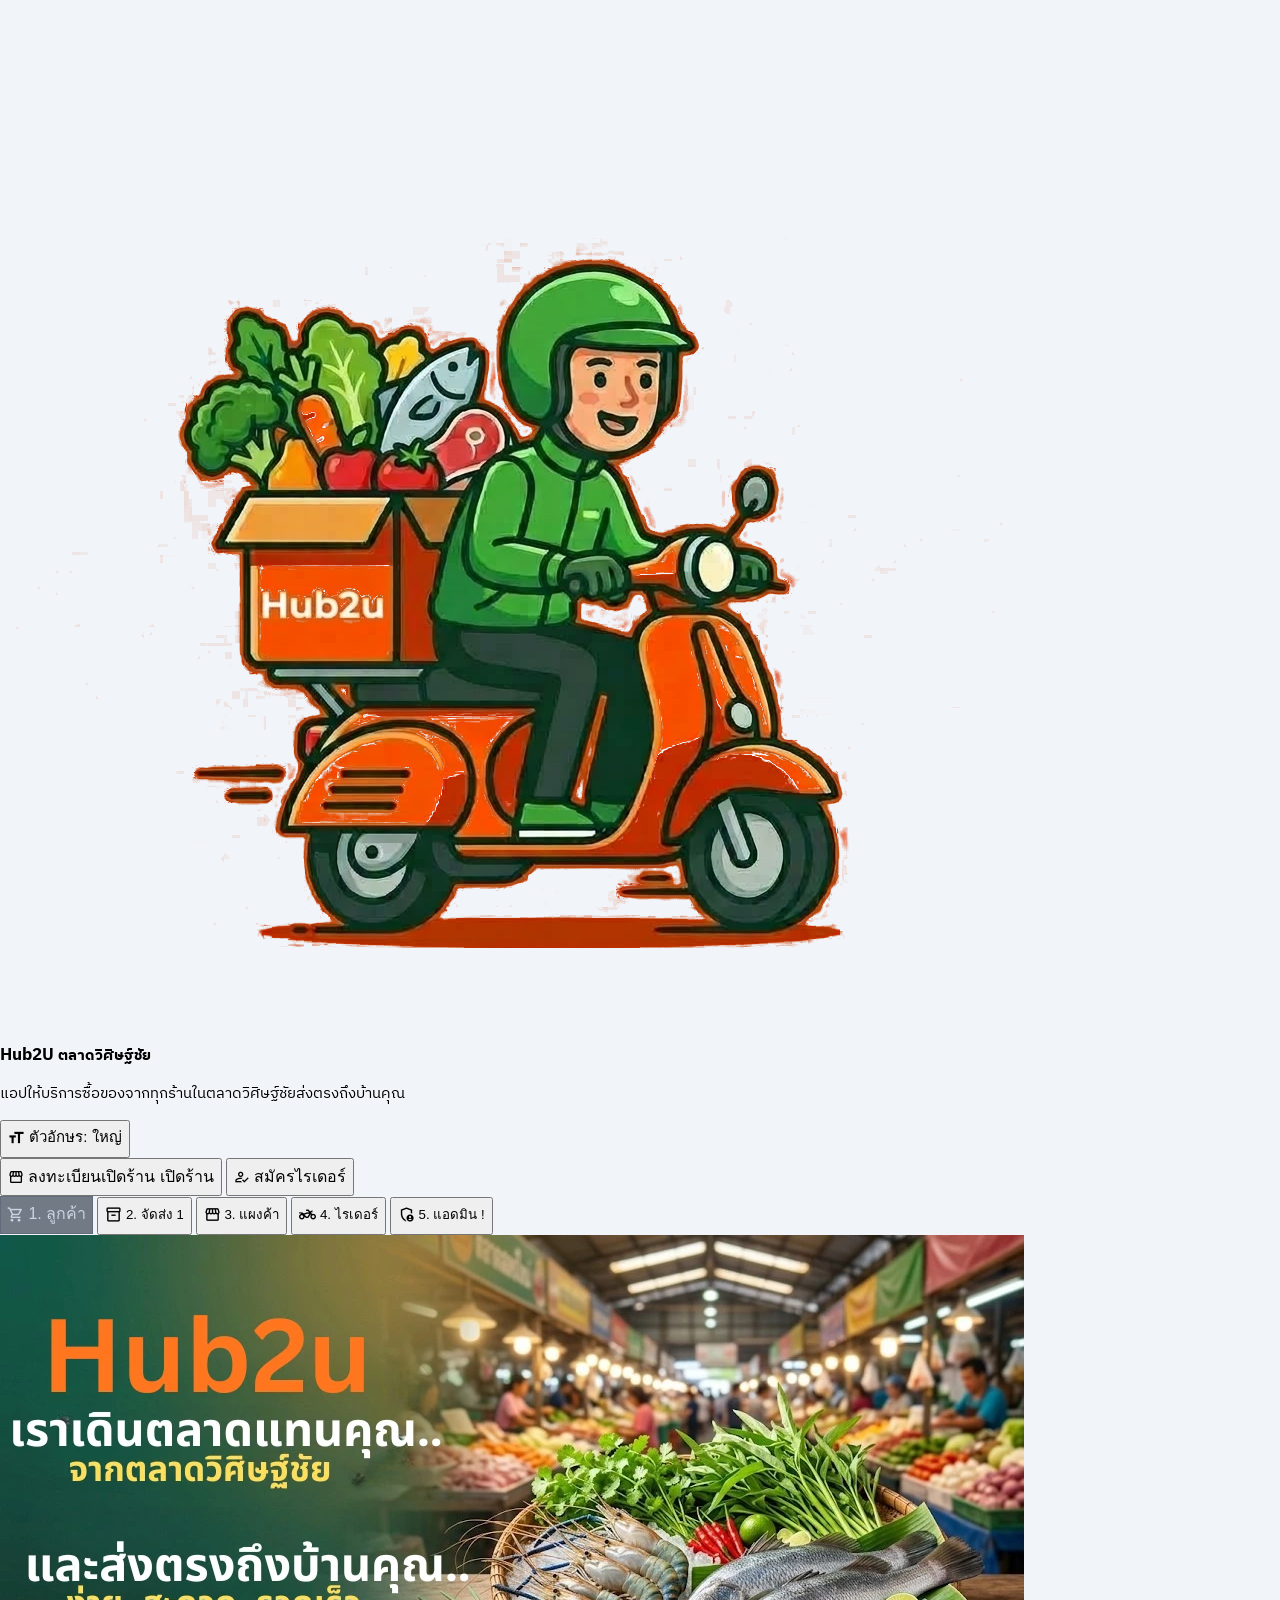
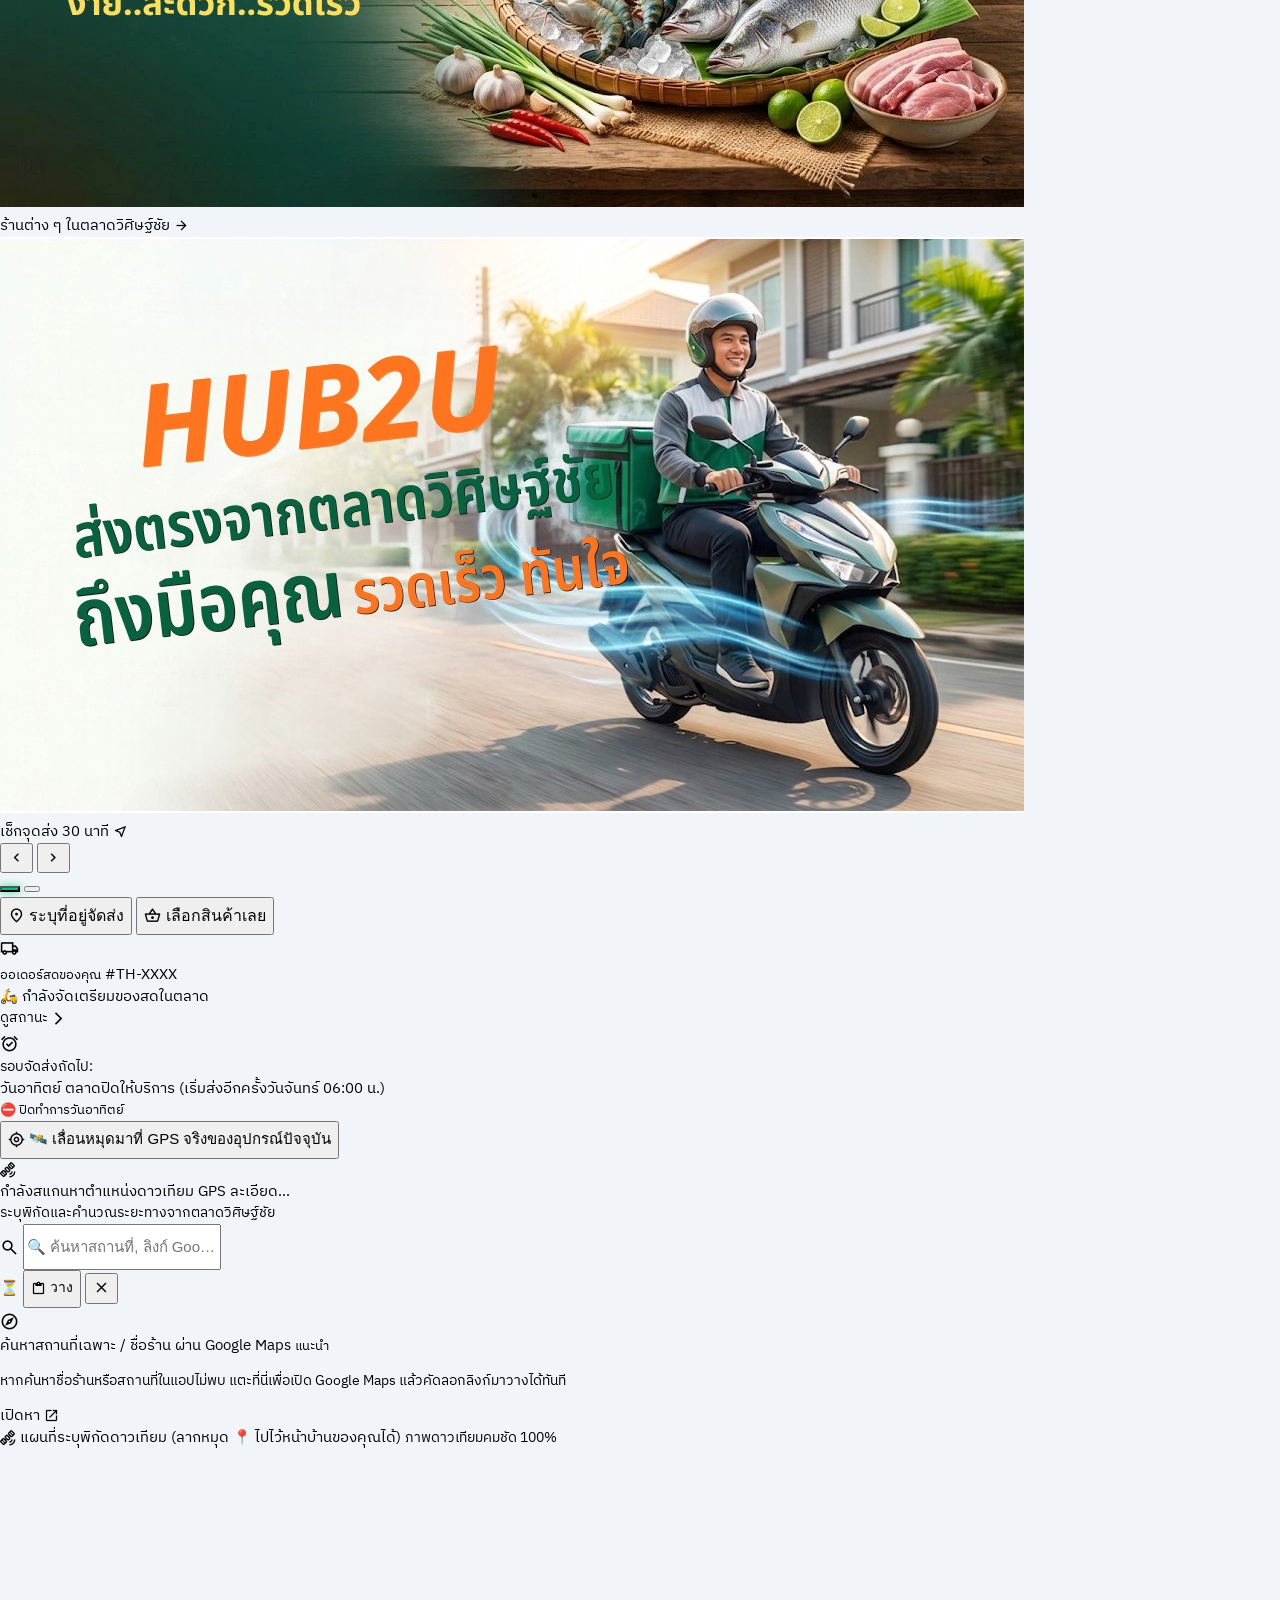
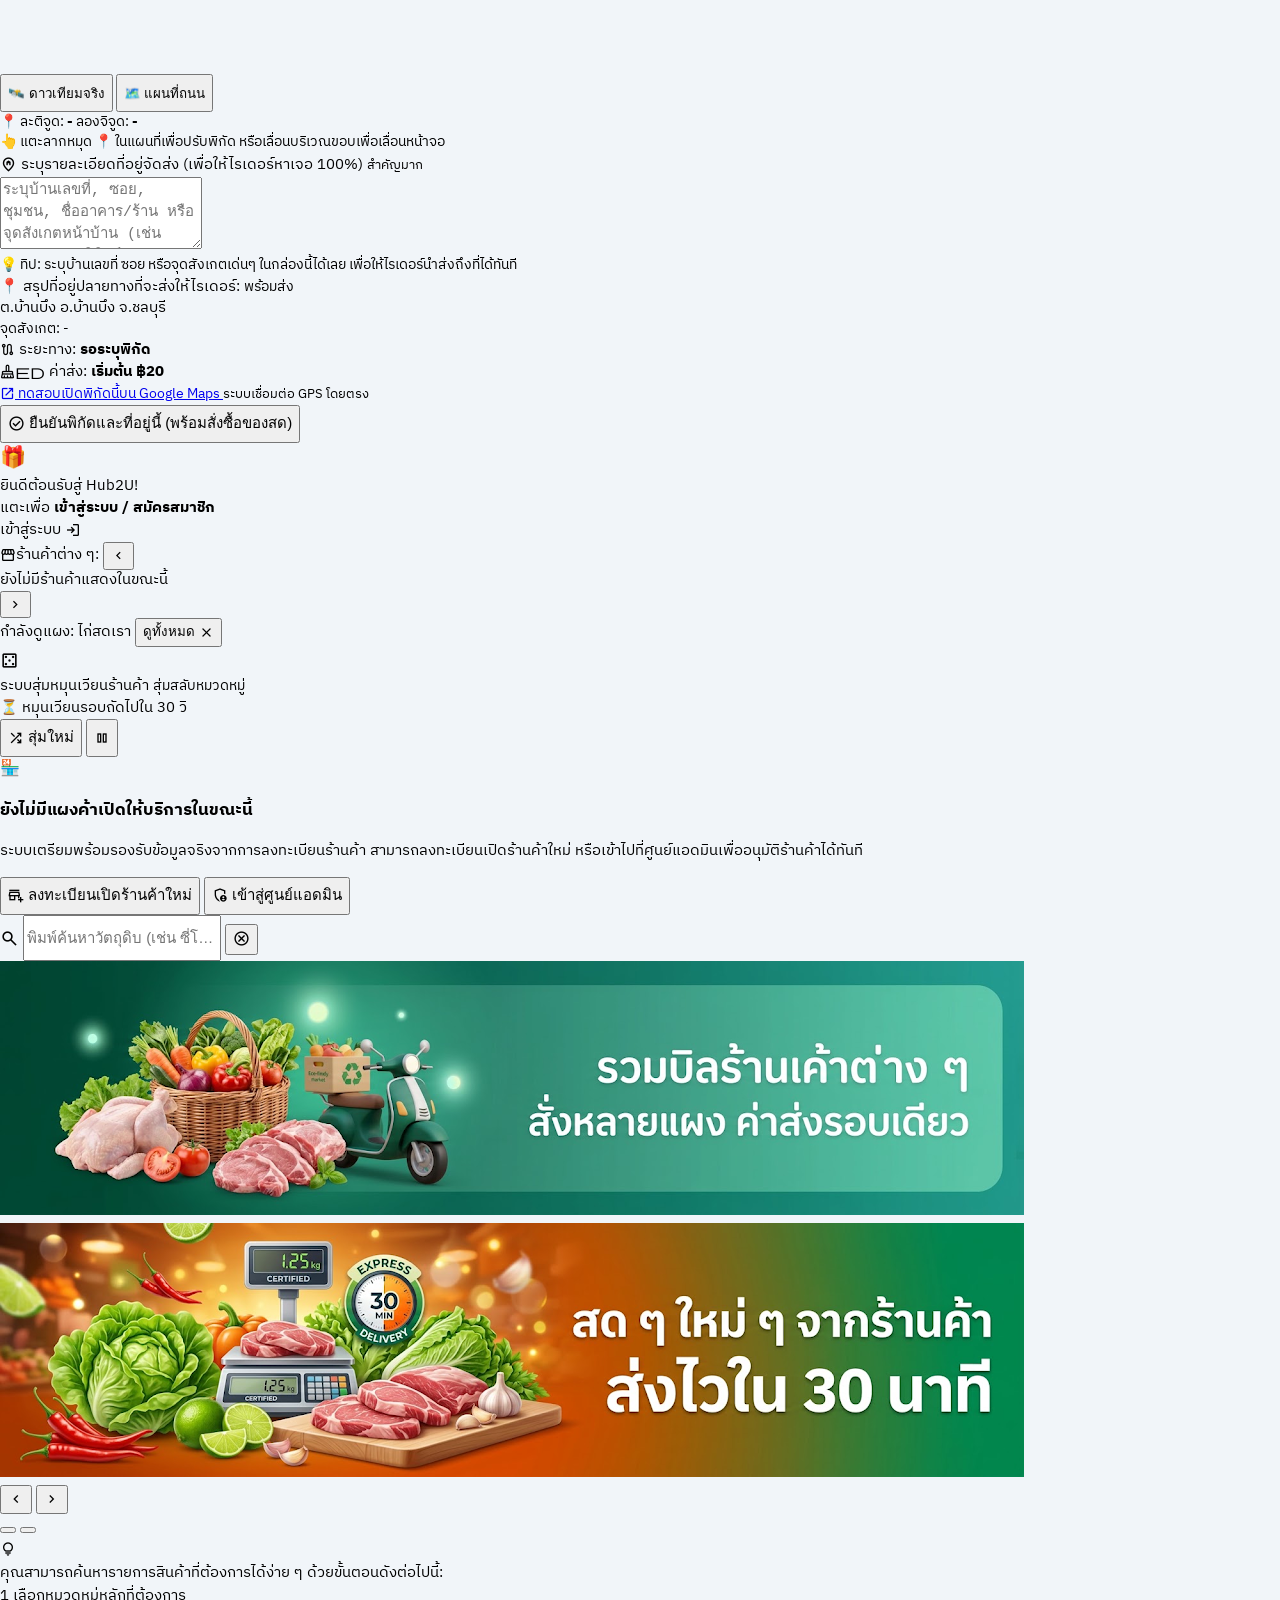
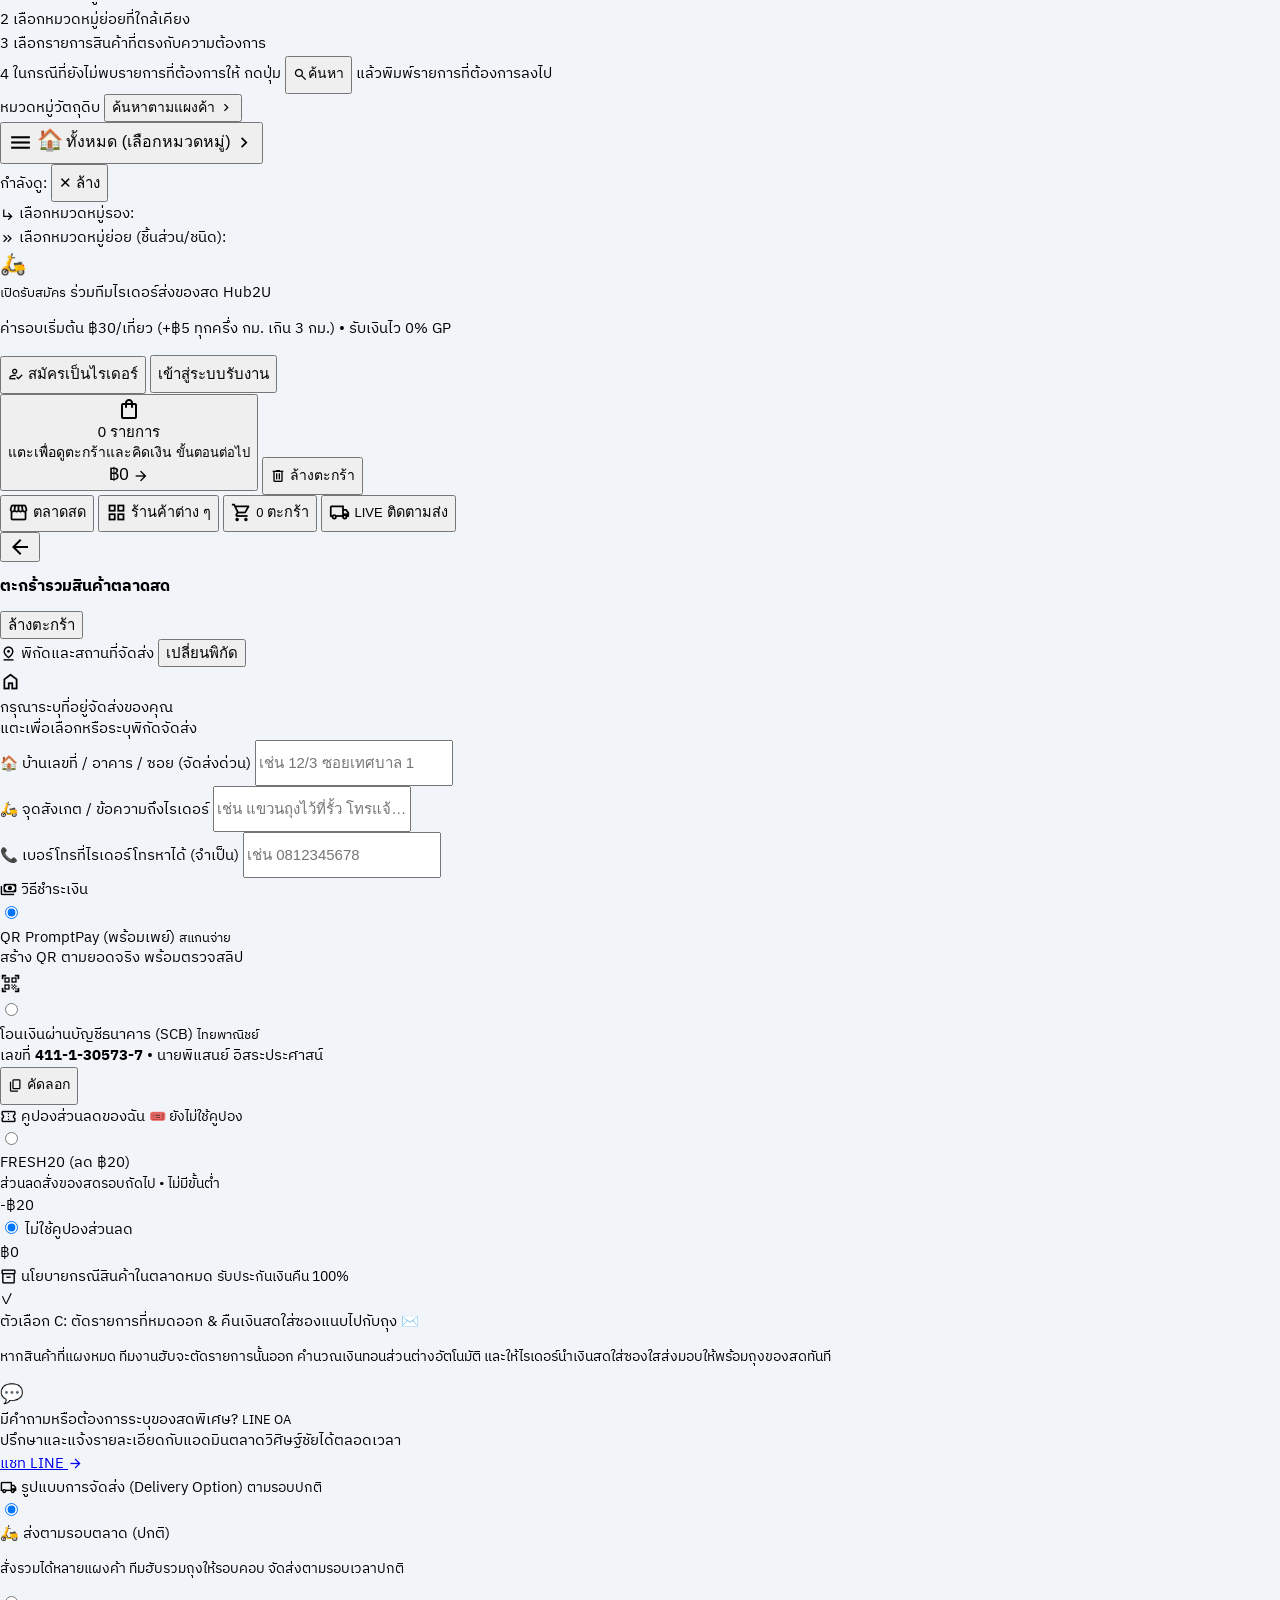
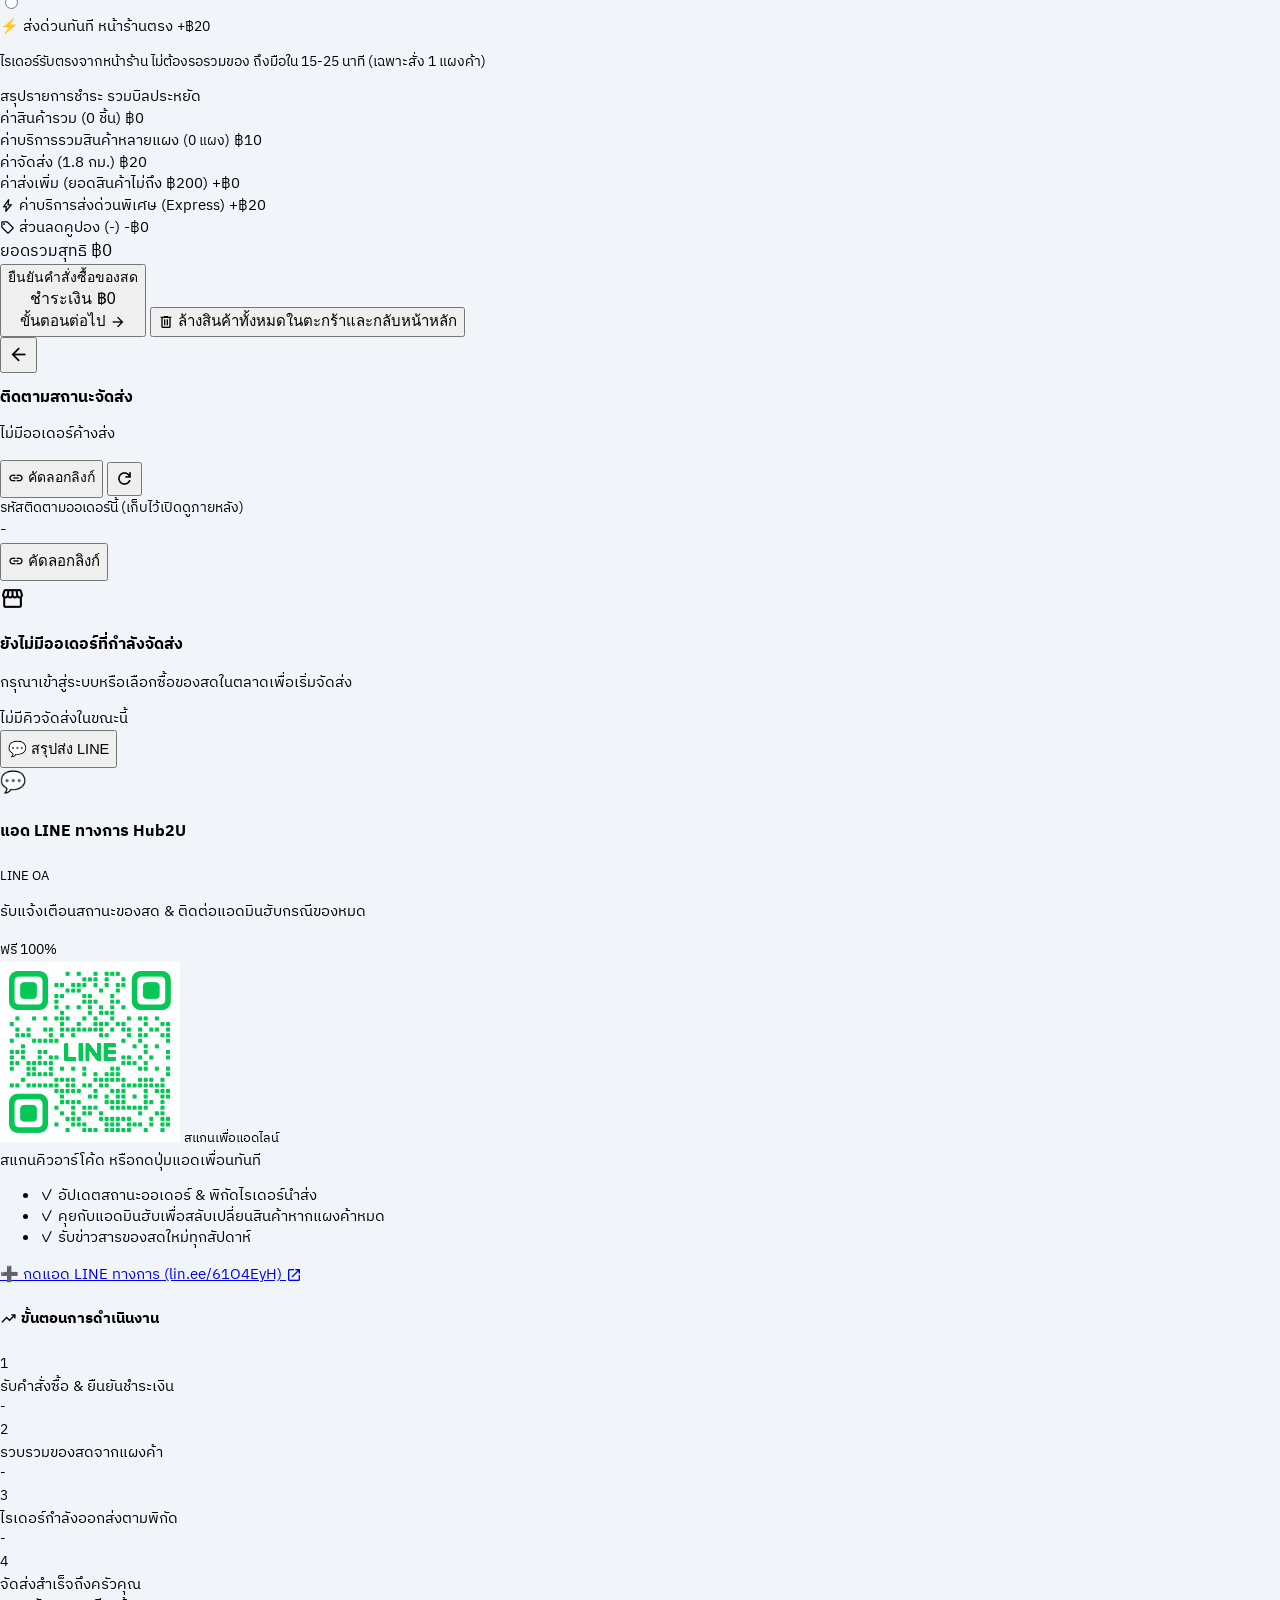
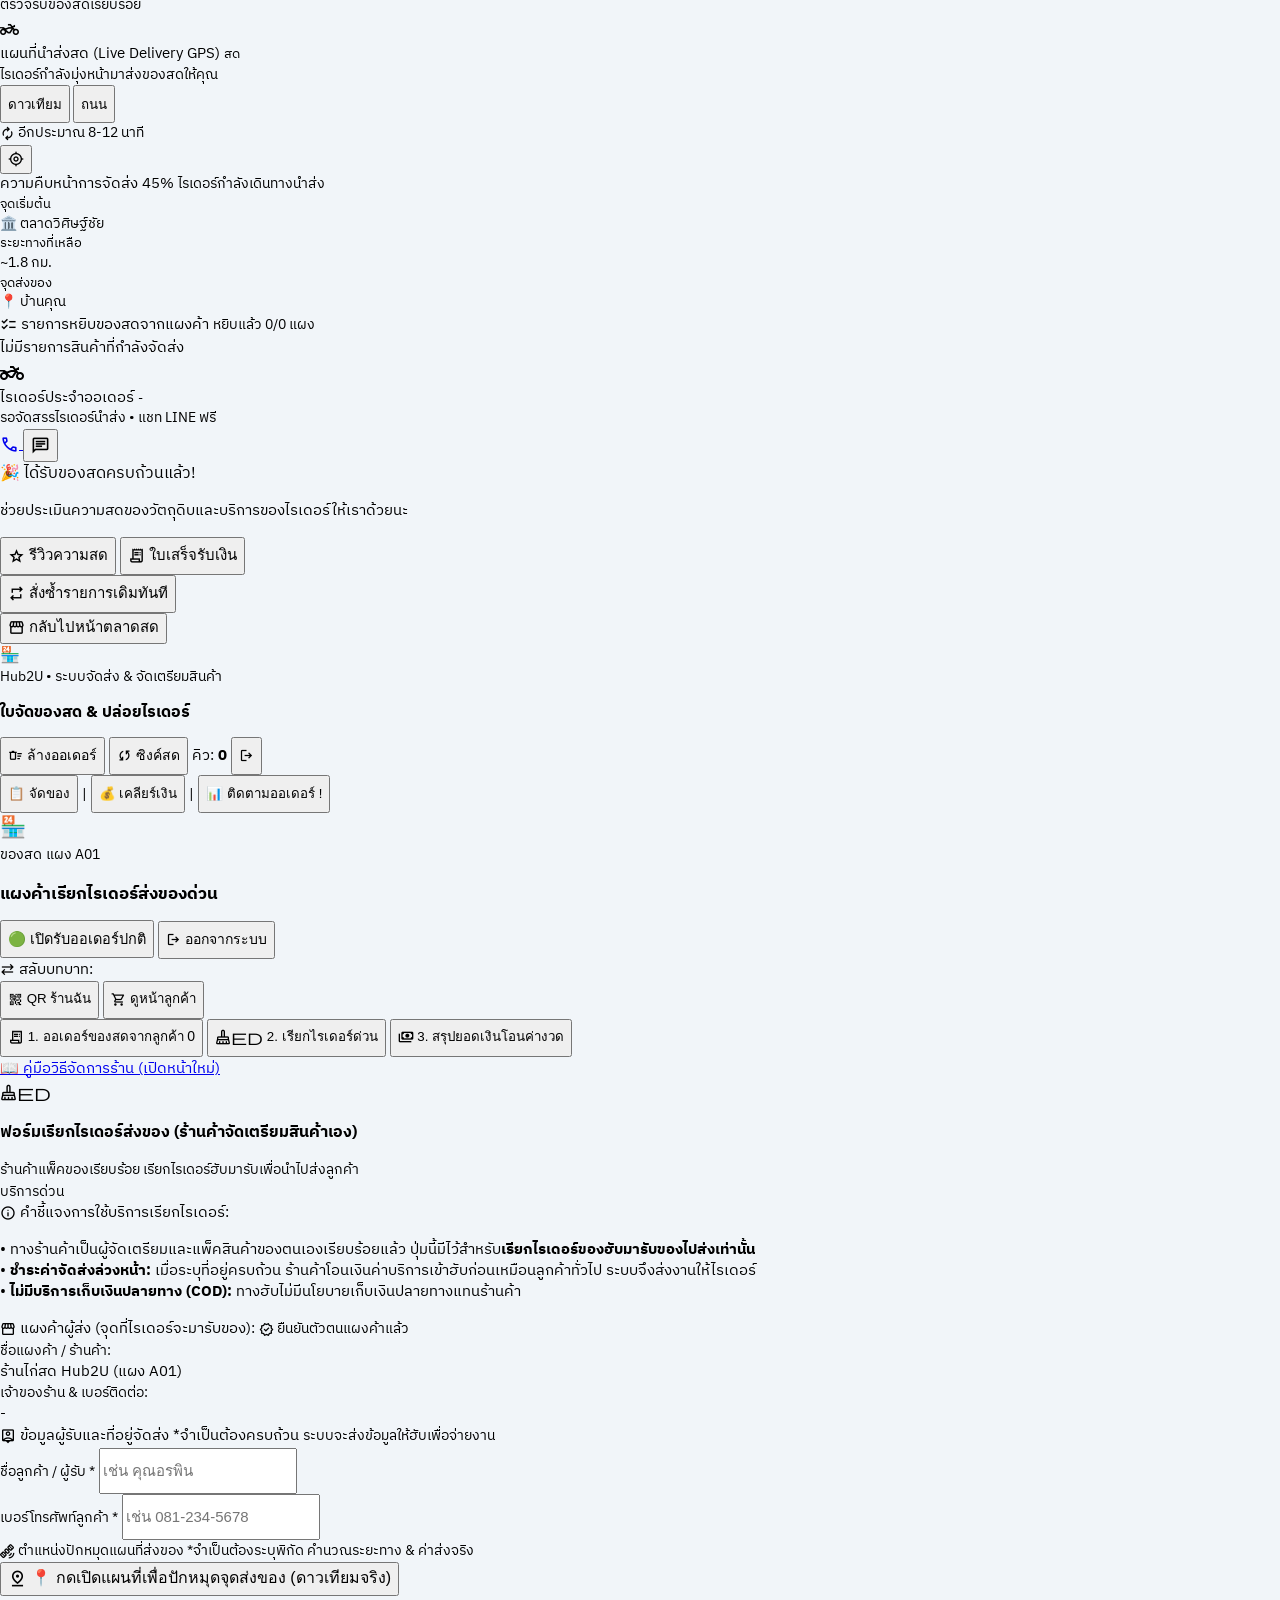
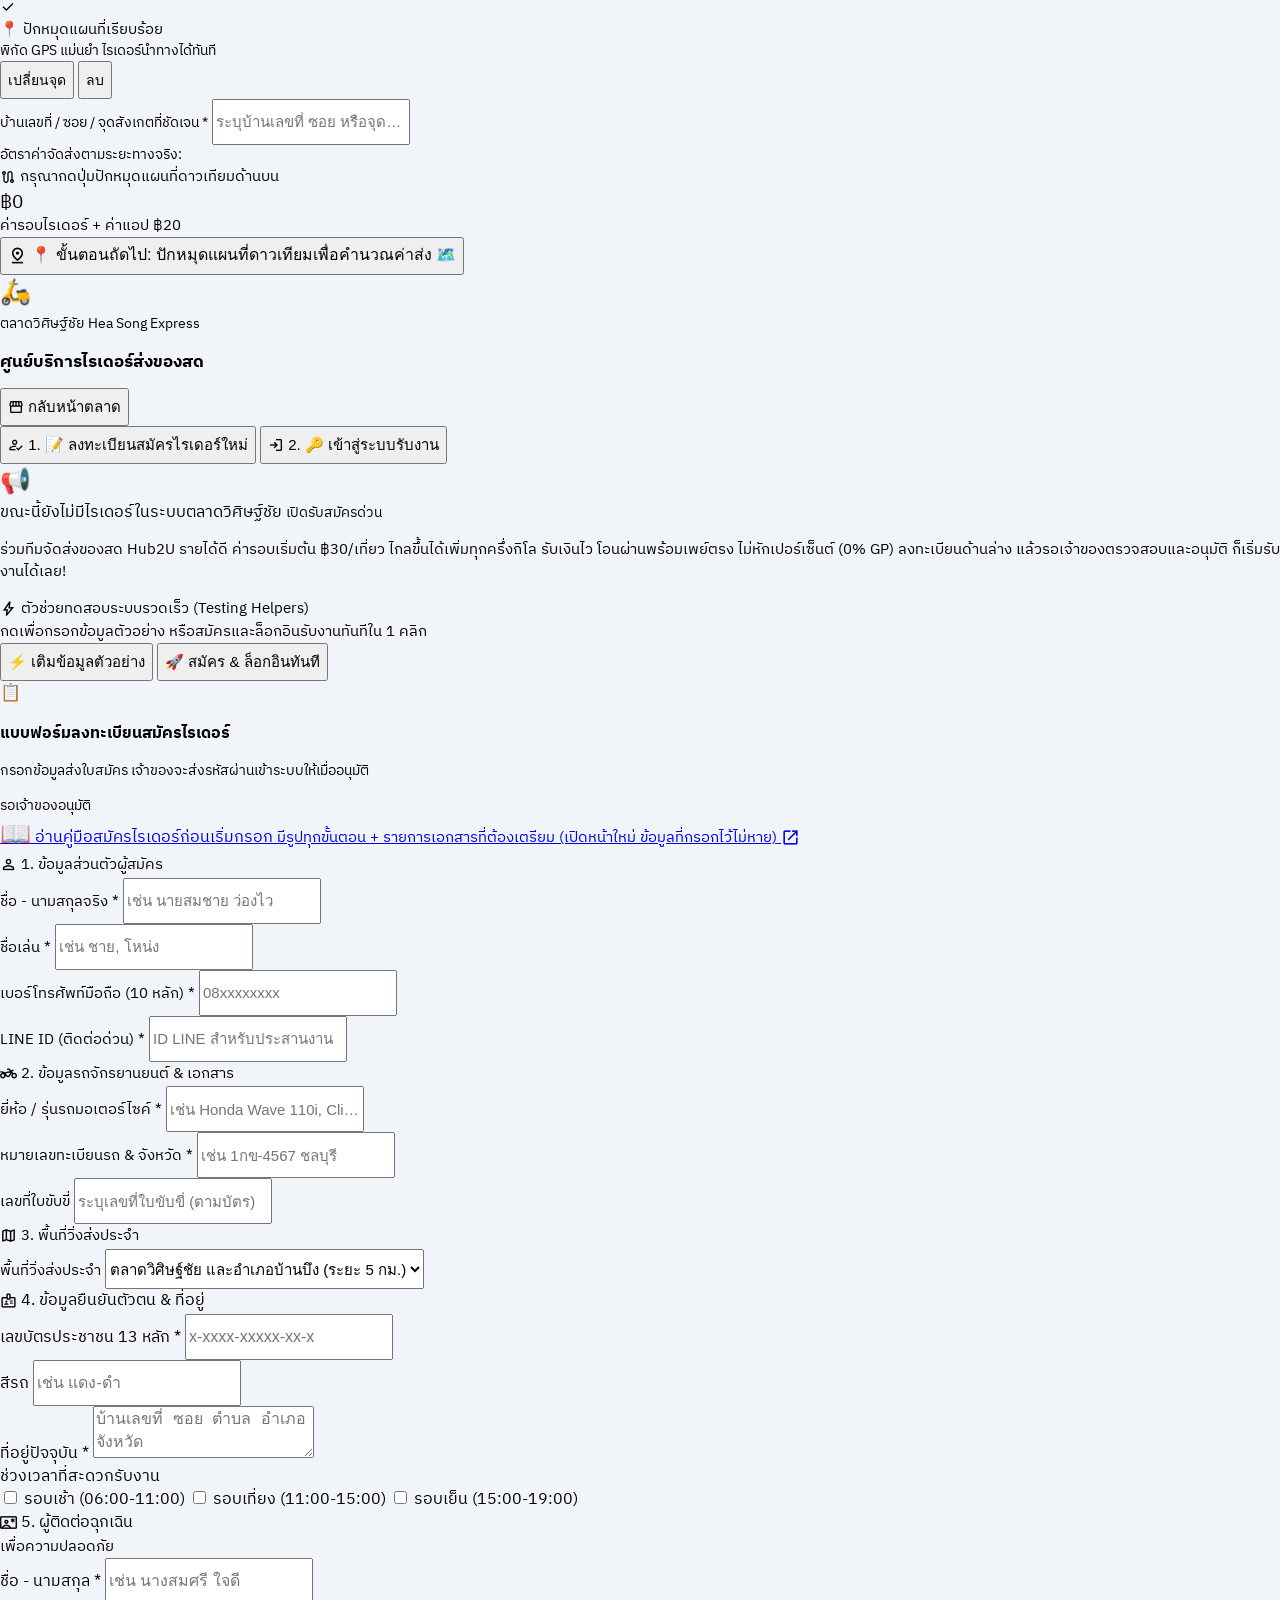
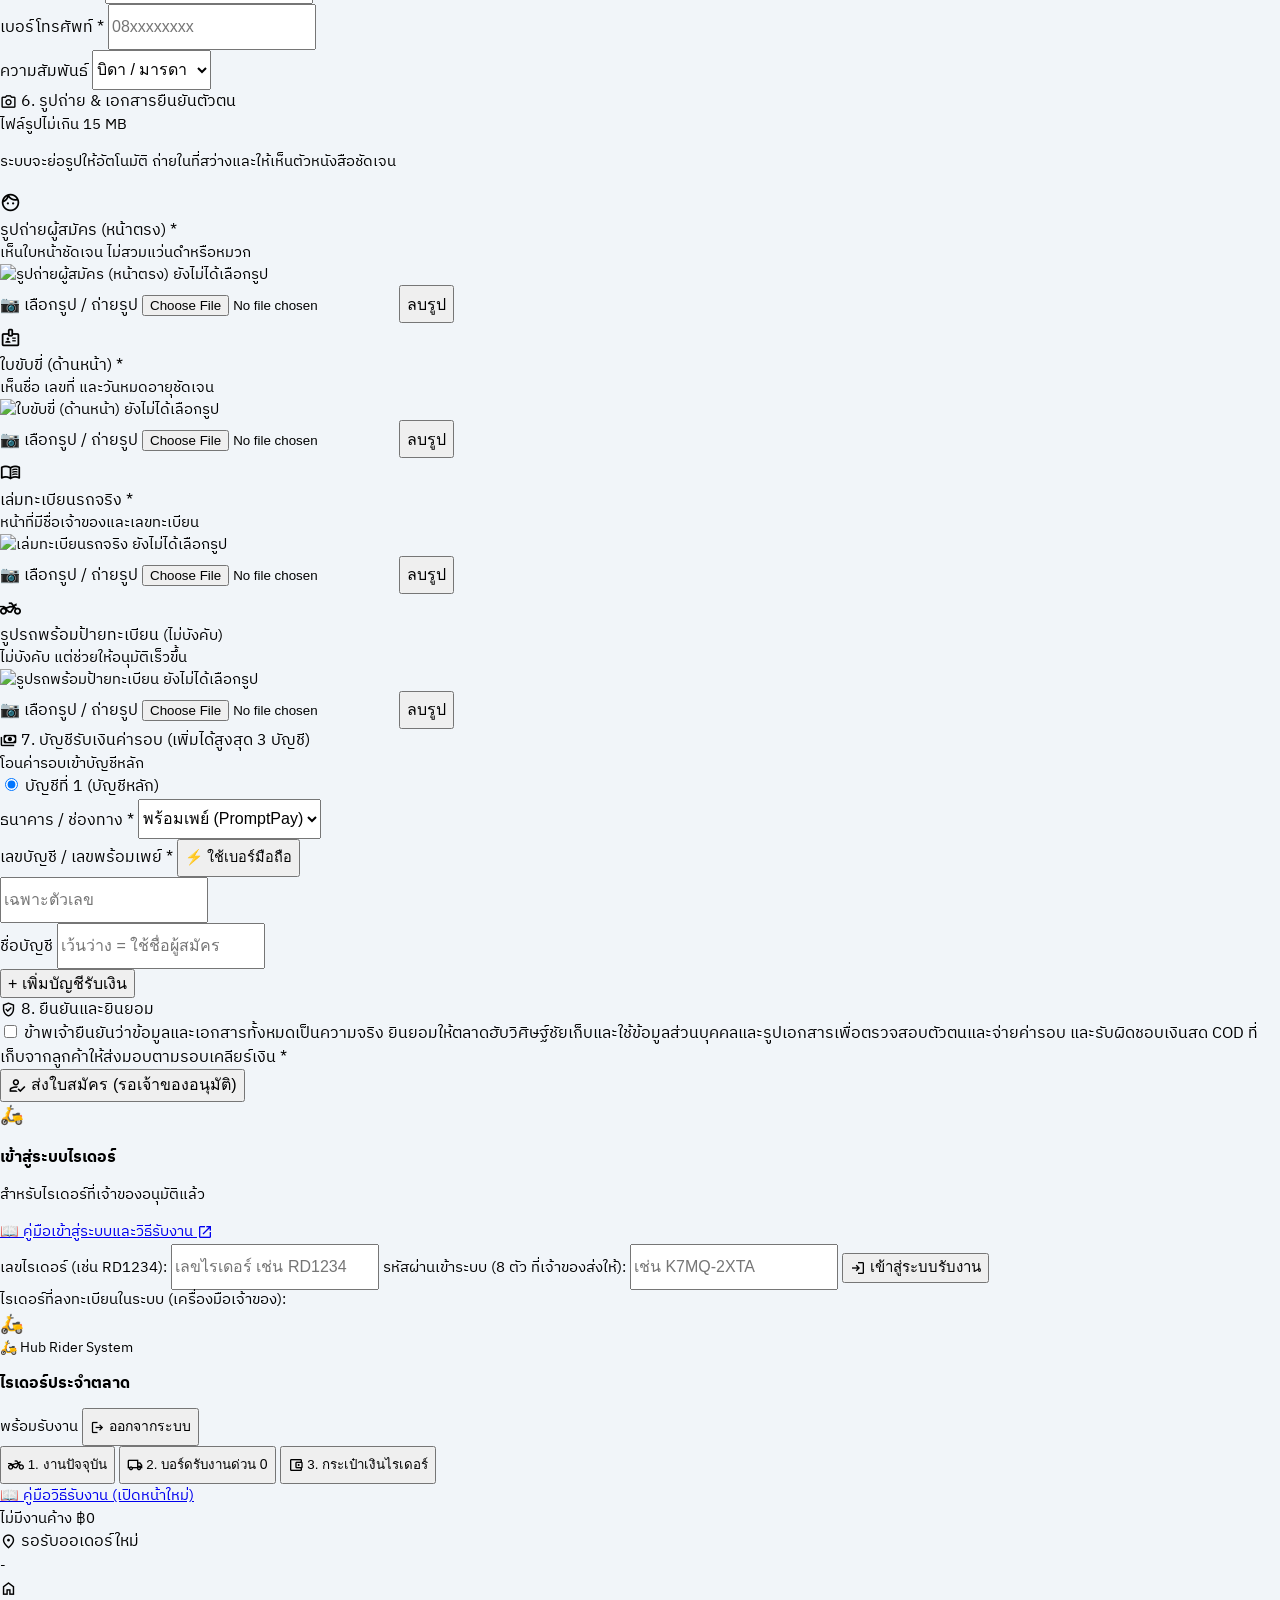
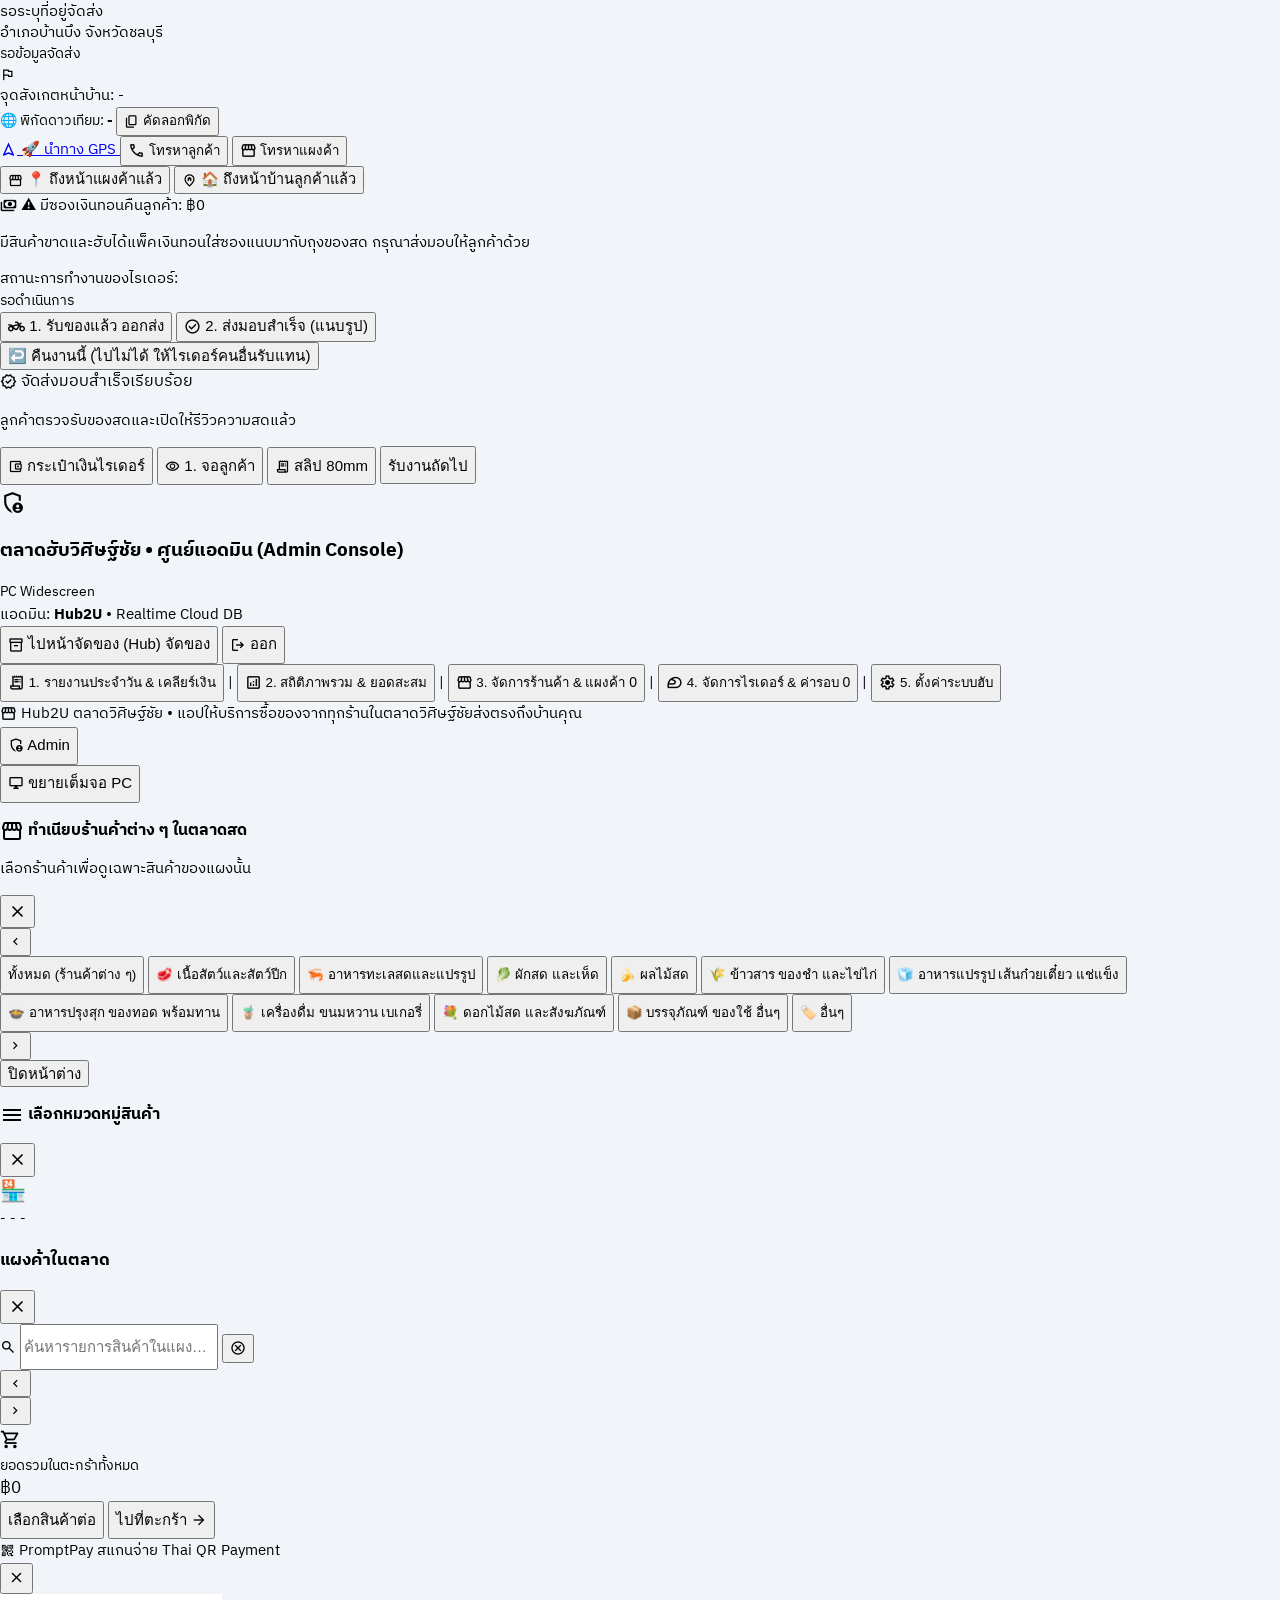
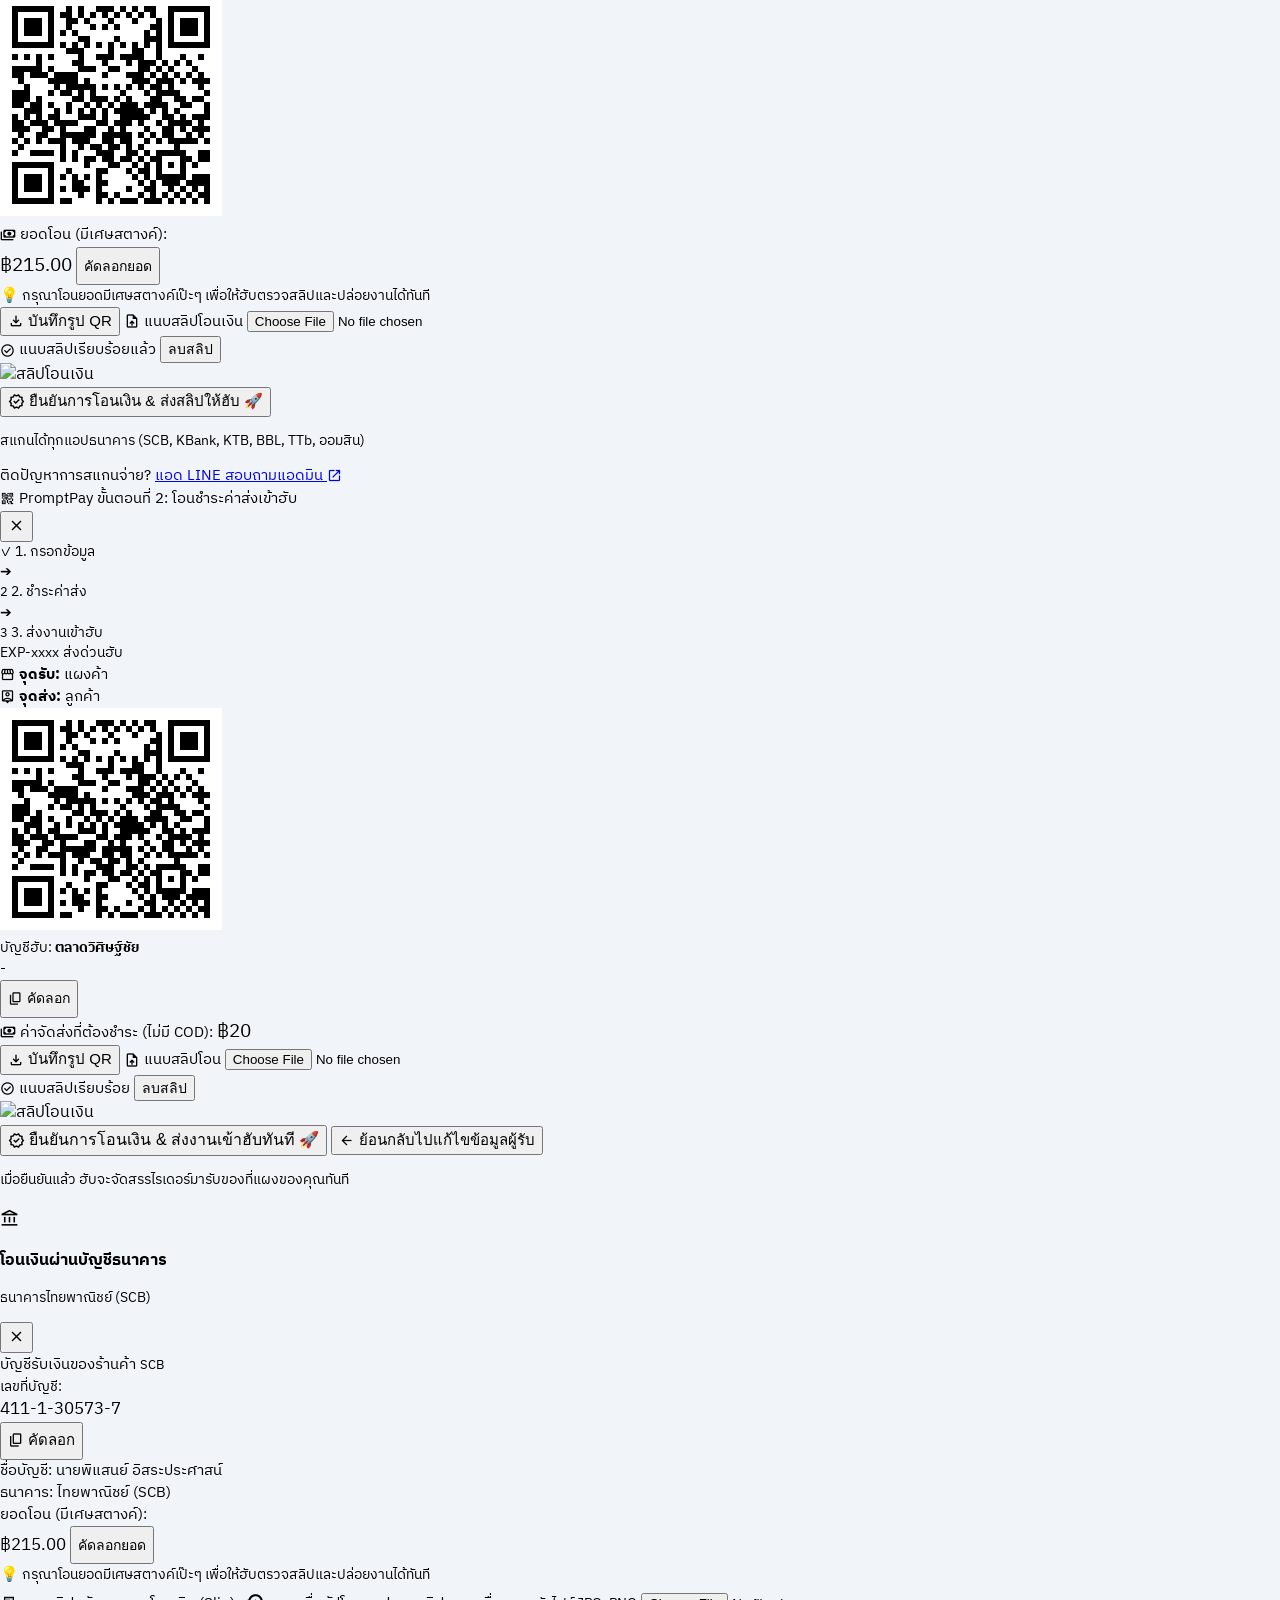
==== commit ce08c2b6: "feat(pricing): GP 20%, max delivery 3 km, remove cash on delivery Co-Authored-By: Claude Sonnet 5.5 " ====
--- a/index.html
+++ b/index.html
@@ -1020,25 +1020,7 @@
                                 </button>
                             </label>
 
-                            <!-- Option 3: COD Cash on Delivery -->
-                            <label id="payment-label-cod" onclick="selectPaymentMethod('cod')"
-                                class="payment-method-card flex items-center justify-between p-3 rounded-2xl border border-slate-200 bg-white hover:bg-amber-50/40 cursor-pointer transition-all">
-                                <div class="flex items-center gap-2.5">
-                                    <input type="radio" name="payment_method" value="cod"
-                                        onchange="selectPaymentMethod('cod')"
-                                        class="text-amber-600 focus:ring-amber-500">
-                                    <div>
-                                        <div class="text-xs font-bold text-slate-800 flex items-center gap-1.5">
-                                            <span>เก็บเงินสดปลายทาง (COD)</span>
-                                            <span
-                                                class="bg-amber-500 text-slate-950 text-[9px] px-1.5 py-0.2 rounded-md font-bold">เงินสด</span>
-                                        </div>
-                                        <div class="text-[11px] text-slate-500 mt-0.5">จ่ายเงินสดกับไรเดอร์เมื่อรับของสด
-                                        </div>
-                                    </div>
-                                </div>
-                                <span class="material-symbols-outlined text-amber-600 text-xl">payments</span>
-                            </label>
+                            <!-- COD (เก็บเงินปลายทาง) ถูกนำออก: เจ้าของสั่ง 2026-11-11 ต้องโอนก่อนเท่านั้น -->
                         </div>
                     </div>
 
@@ -1212,7 +1194,7 @@
                             </div>
                             <div class="mt-1 text-[12px] font-bold text-amber-900 bg-amber-50 border border-amber-300 rounded-lg px-2 py-1" id="summary-small-order-hint"></div>
                         </div>
-                        <!-- เกินระยะส่ง 7 กม. -->
+                        <!-- เกินระยะส่ง 3 กม. -->
                         <div class="hidden text-[13px] font-bold text-red-800 bg-red-50 border-2 border-red-300 rounded-lg px-2 py-1.5" id="summary-beyond-range-box"></div>
                         <!-- Express Delivery Surcharge Row (ลูกค้าเลือกส่งด่วน) -->
                         <div class="flex justify-between text-slate-600 hidden" id="summary-express-fee-row">
@@ -7213,7 +7195,7 @@
     <!-- Firebase Config & Init -->
     <script src="firebase-config.js?v=10.24_owner_auth"></script>
     <!-- App Logic -->
-    <script src="app.js?v=10.91_hero_banner_label_fix"></script>
+    <script src="app.js?v=10.92_gp20_3km_no_cod"></script>
 </body>
 
 </html>
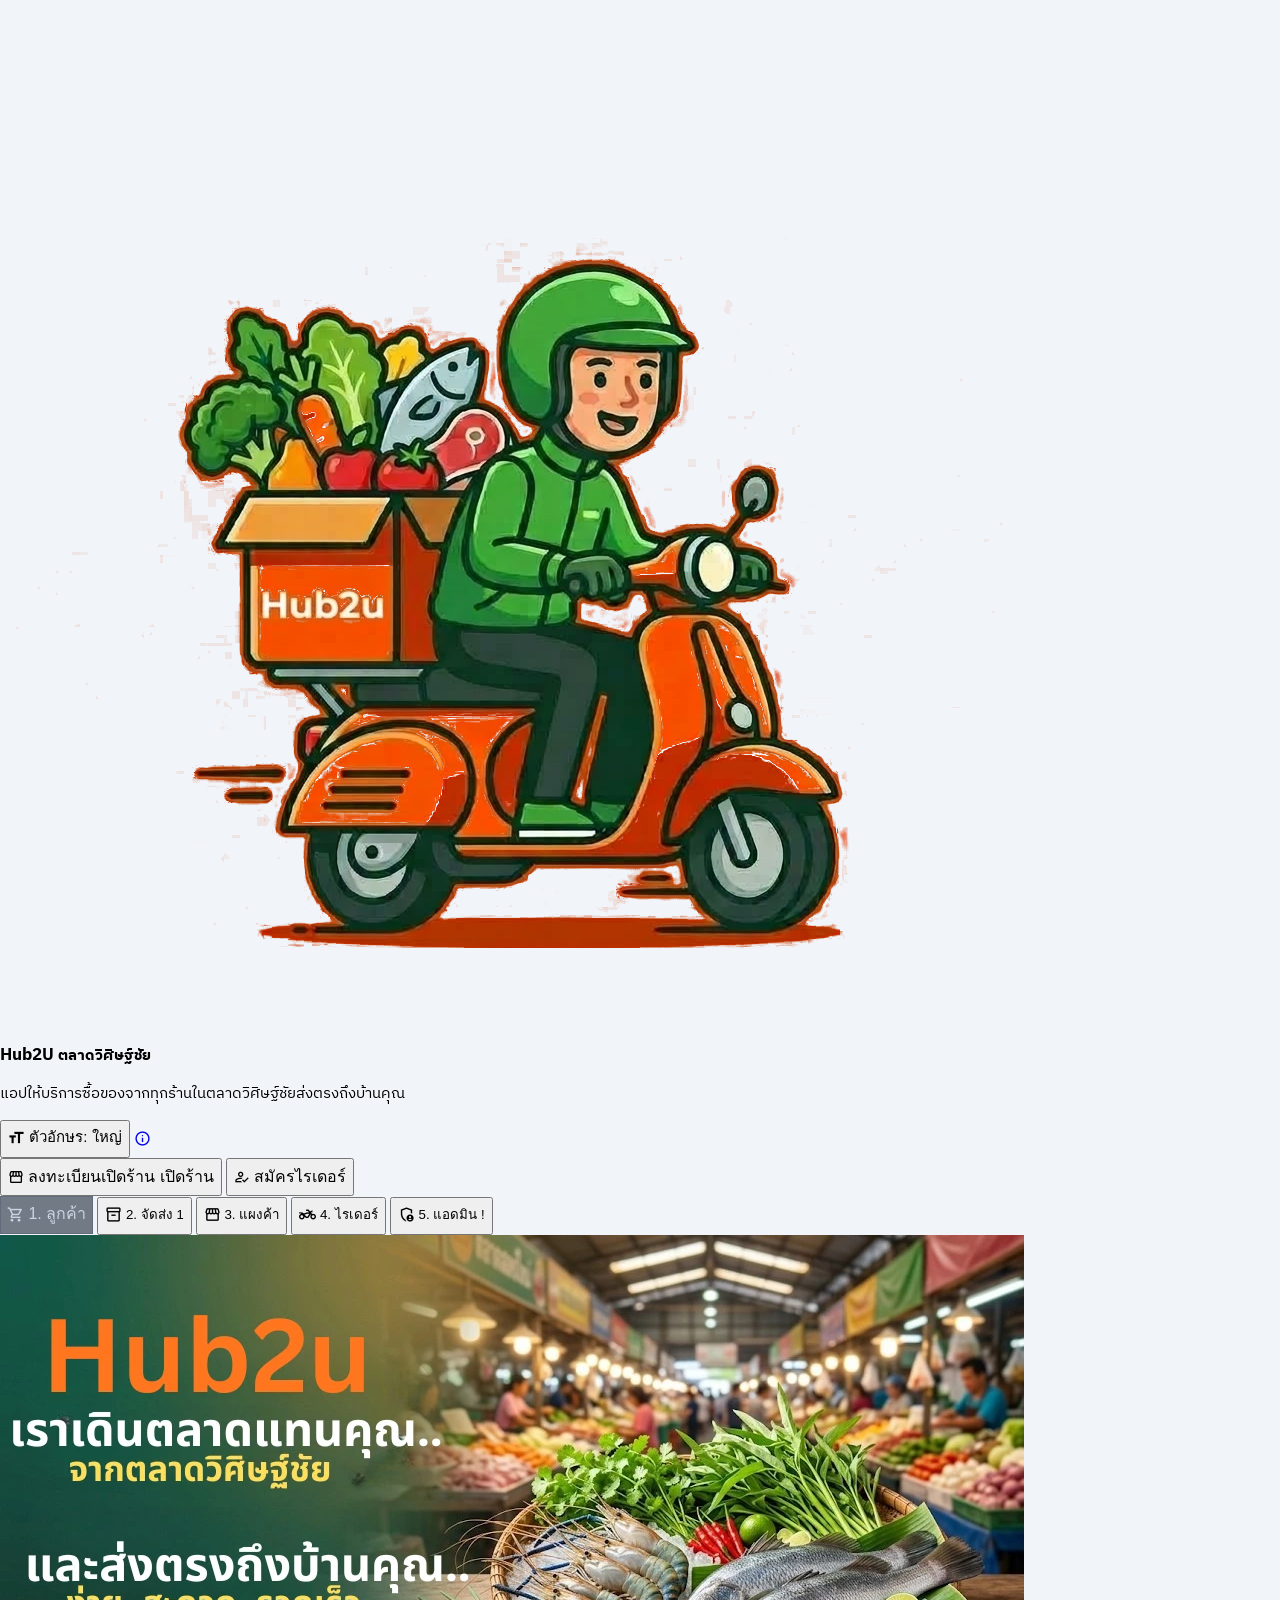
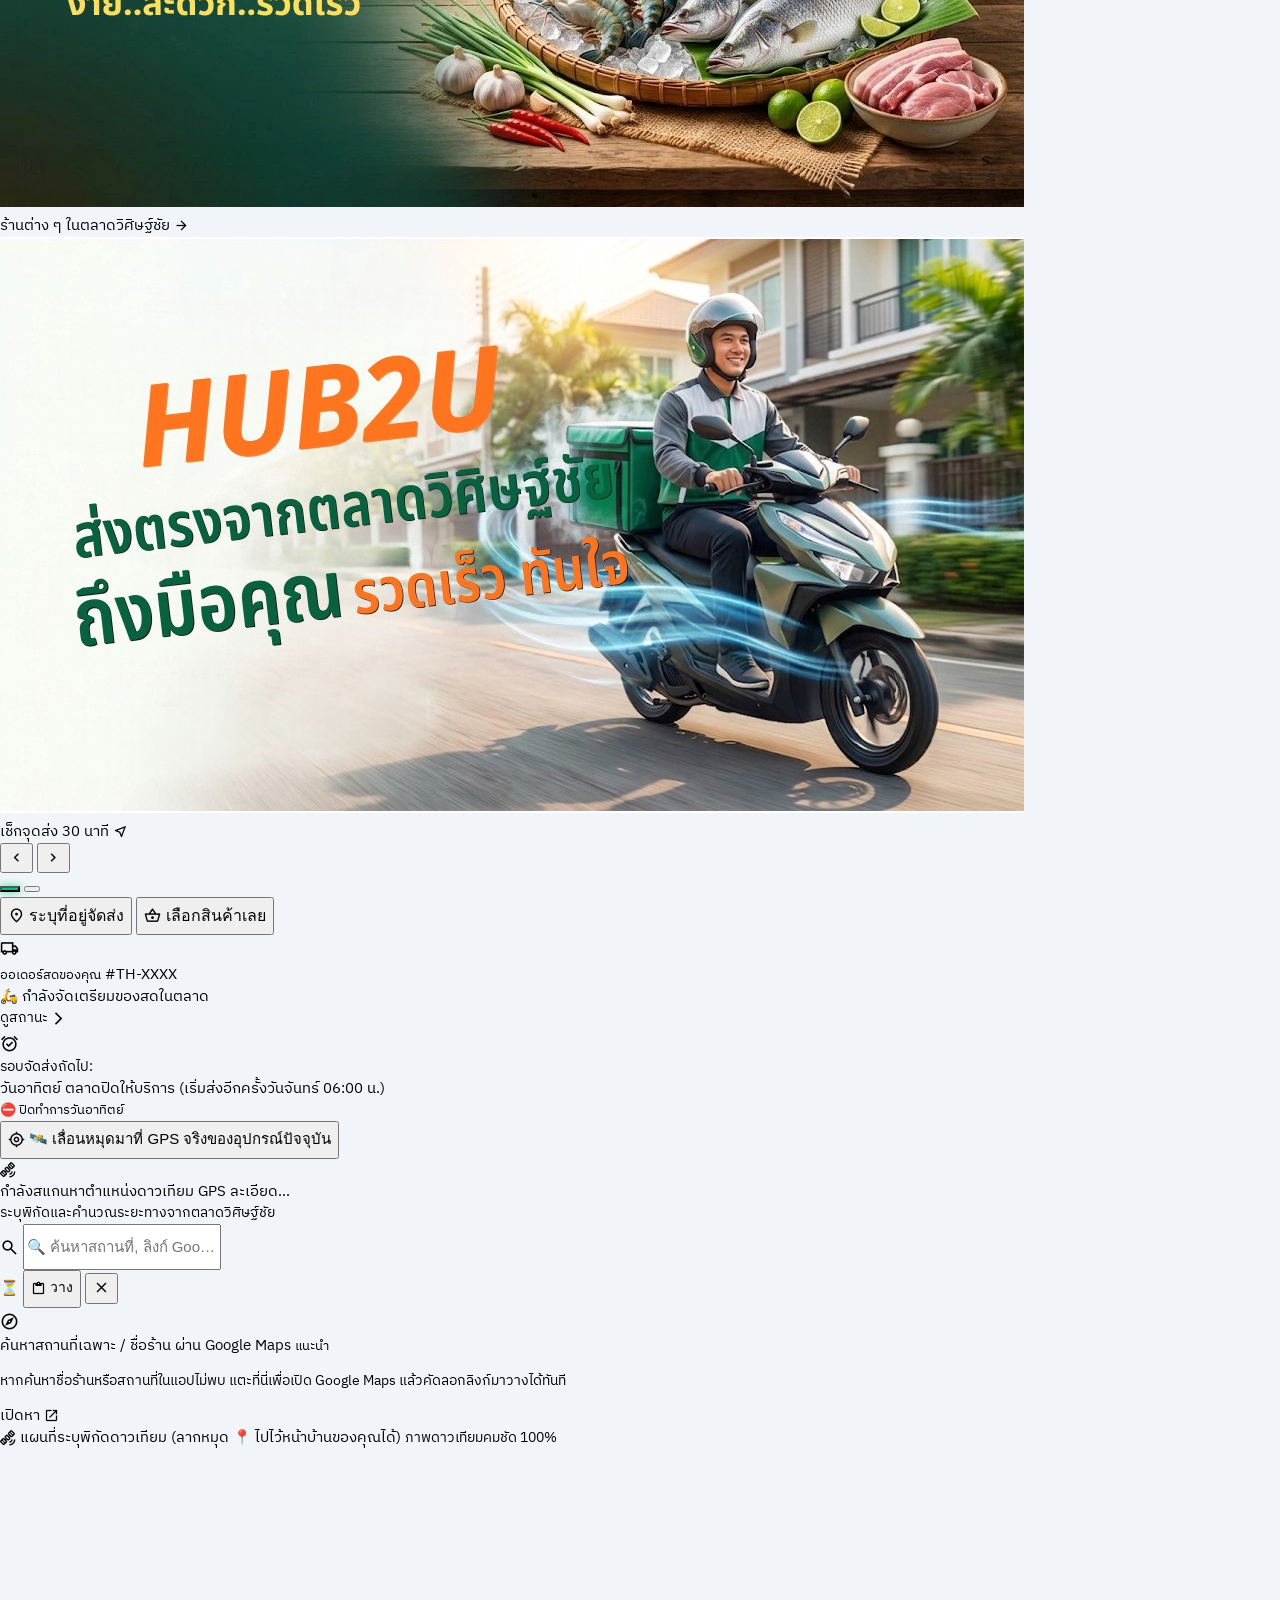
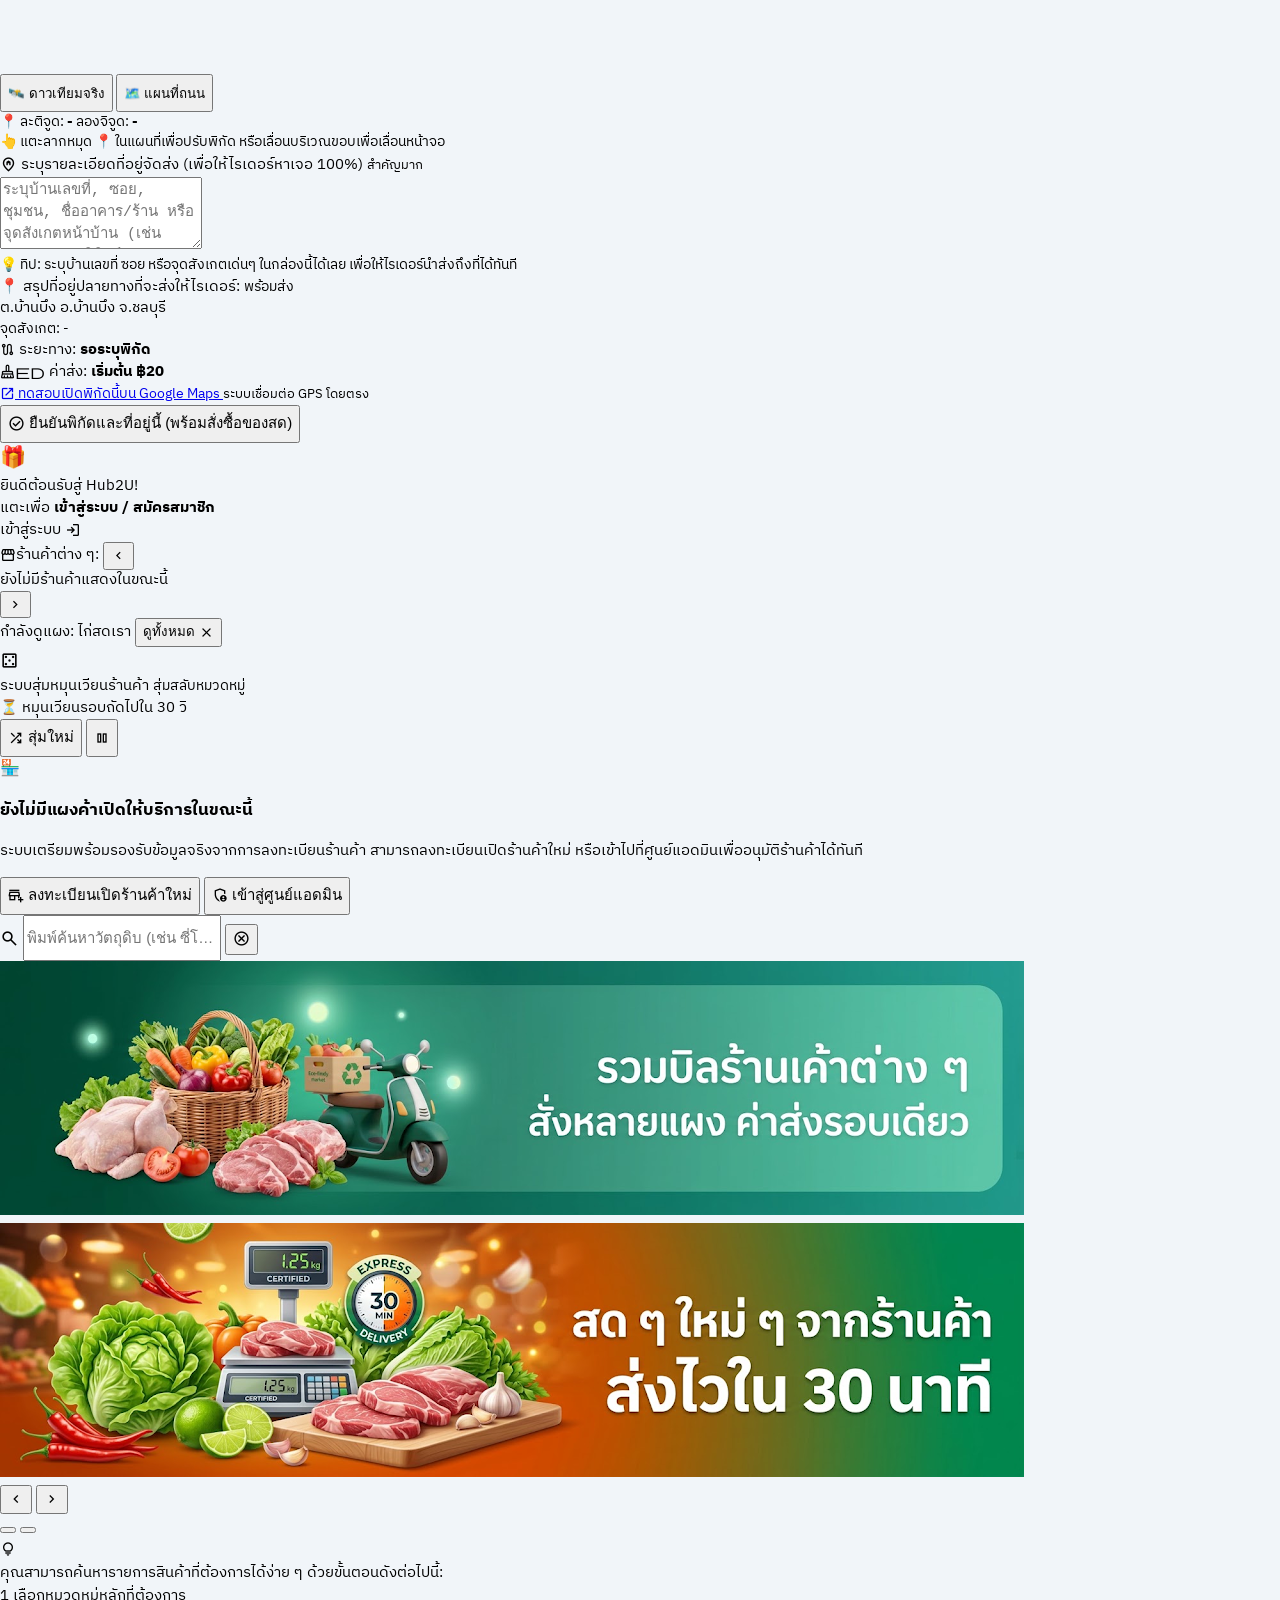
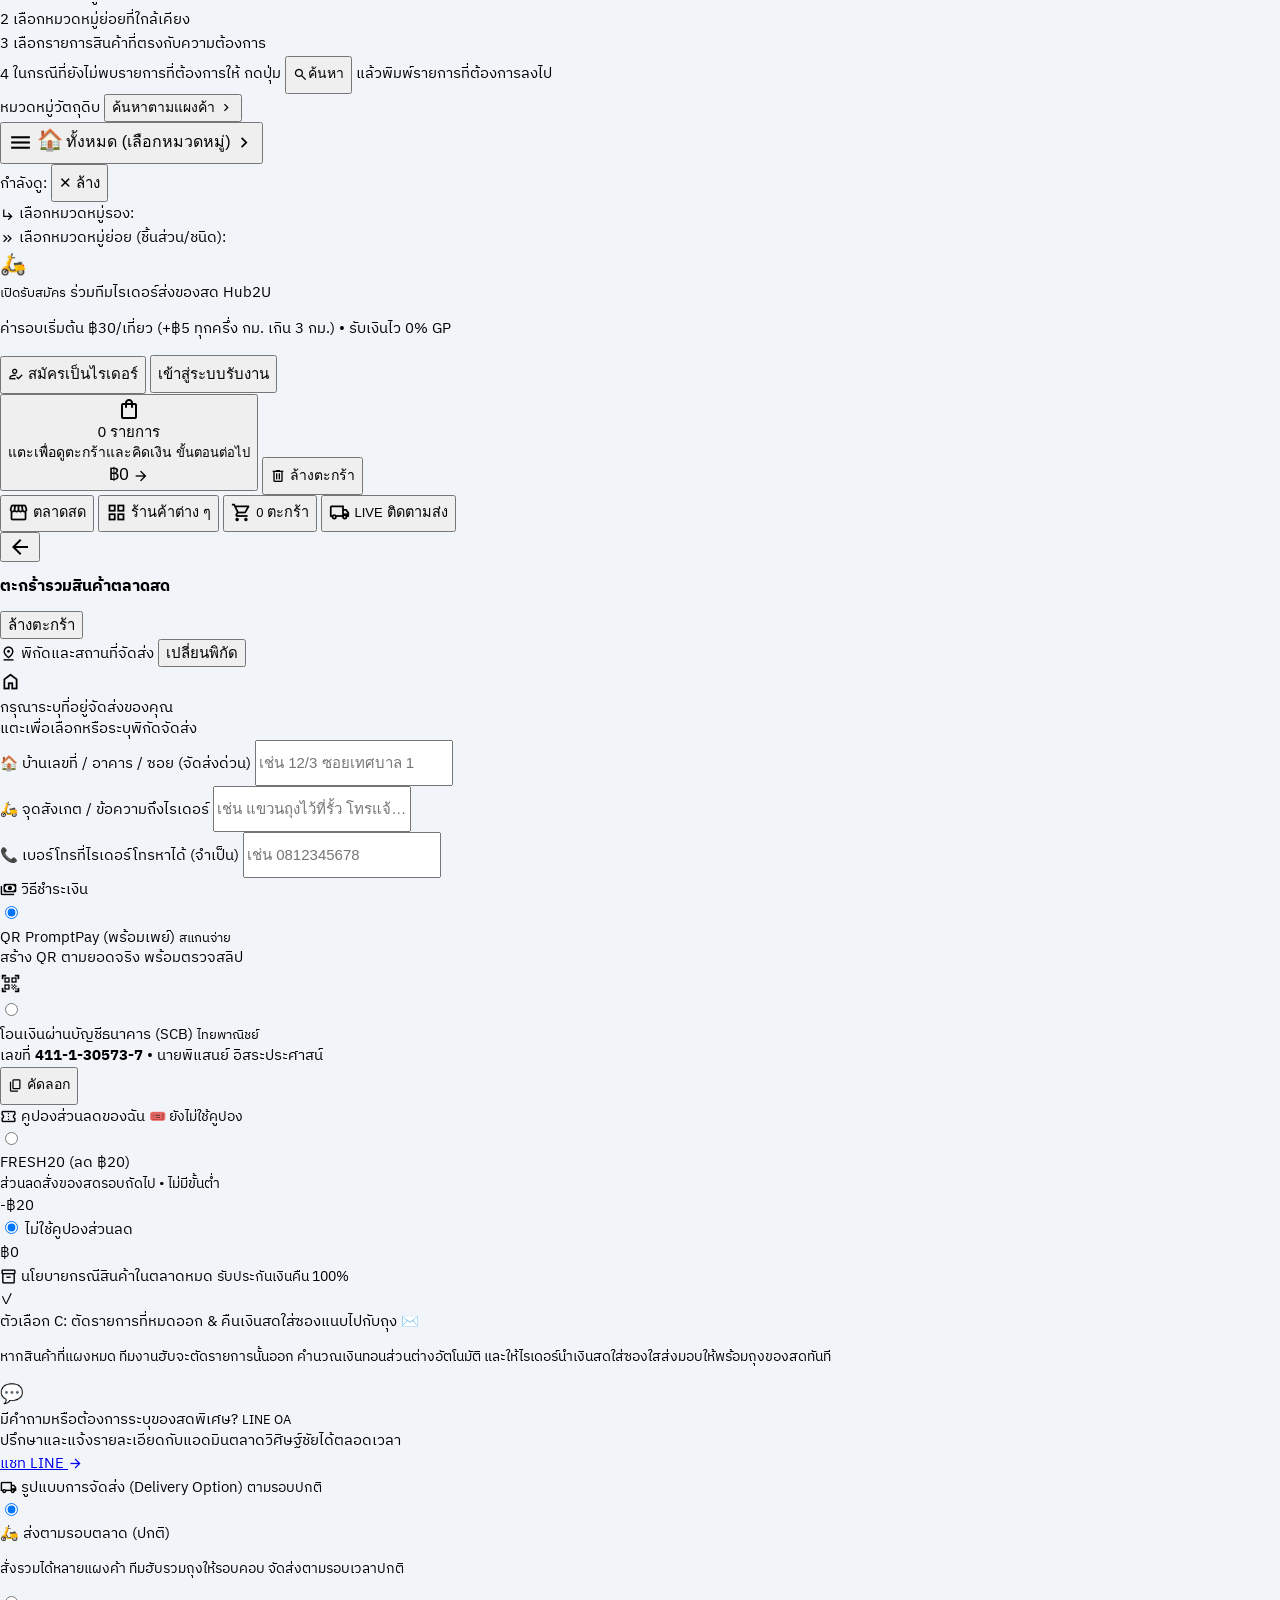
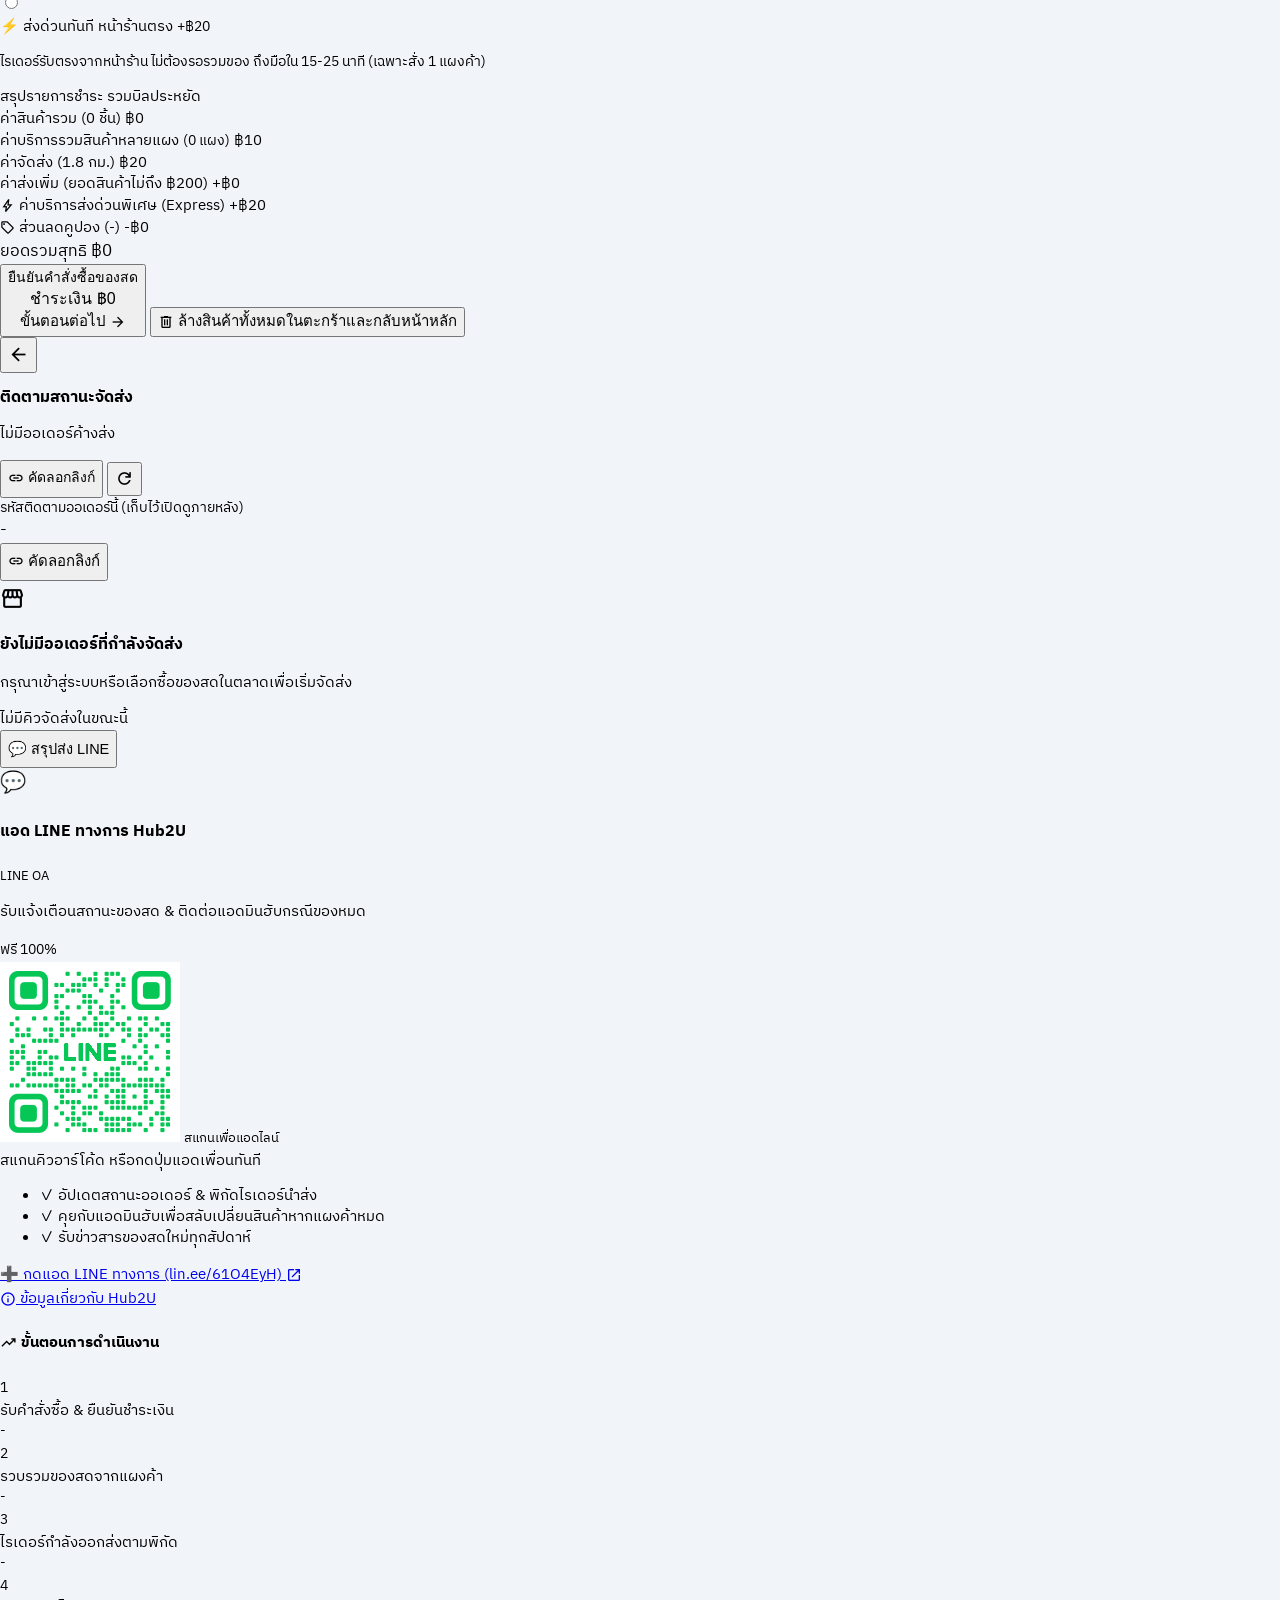
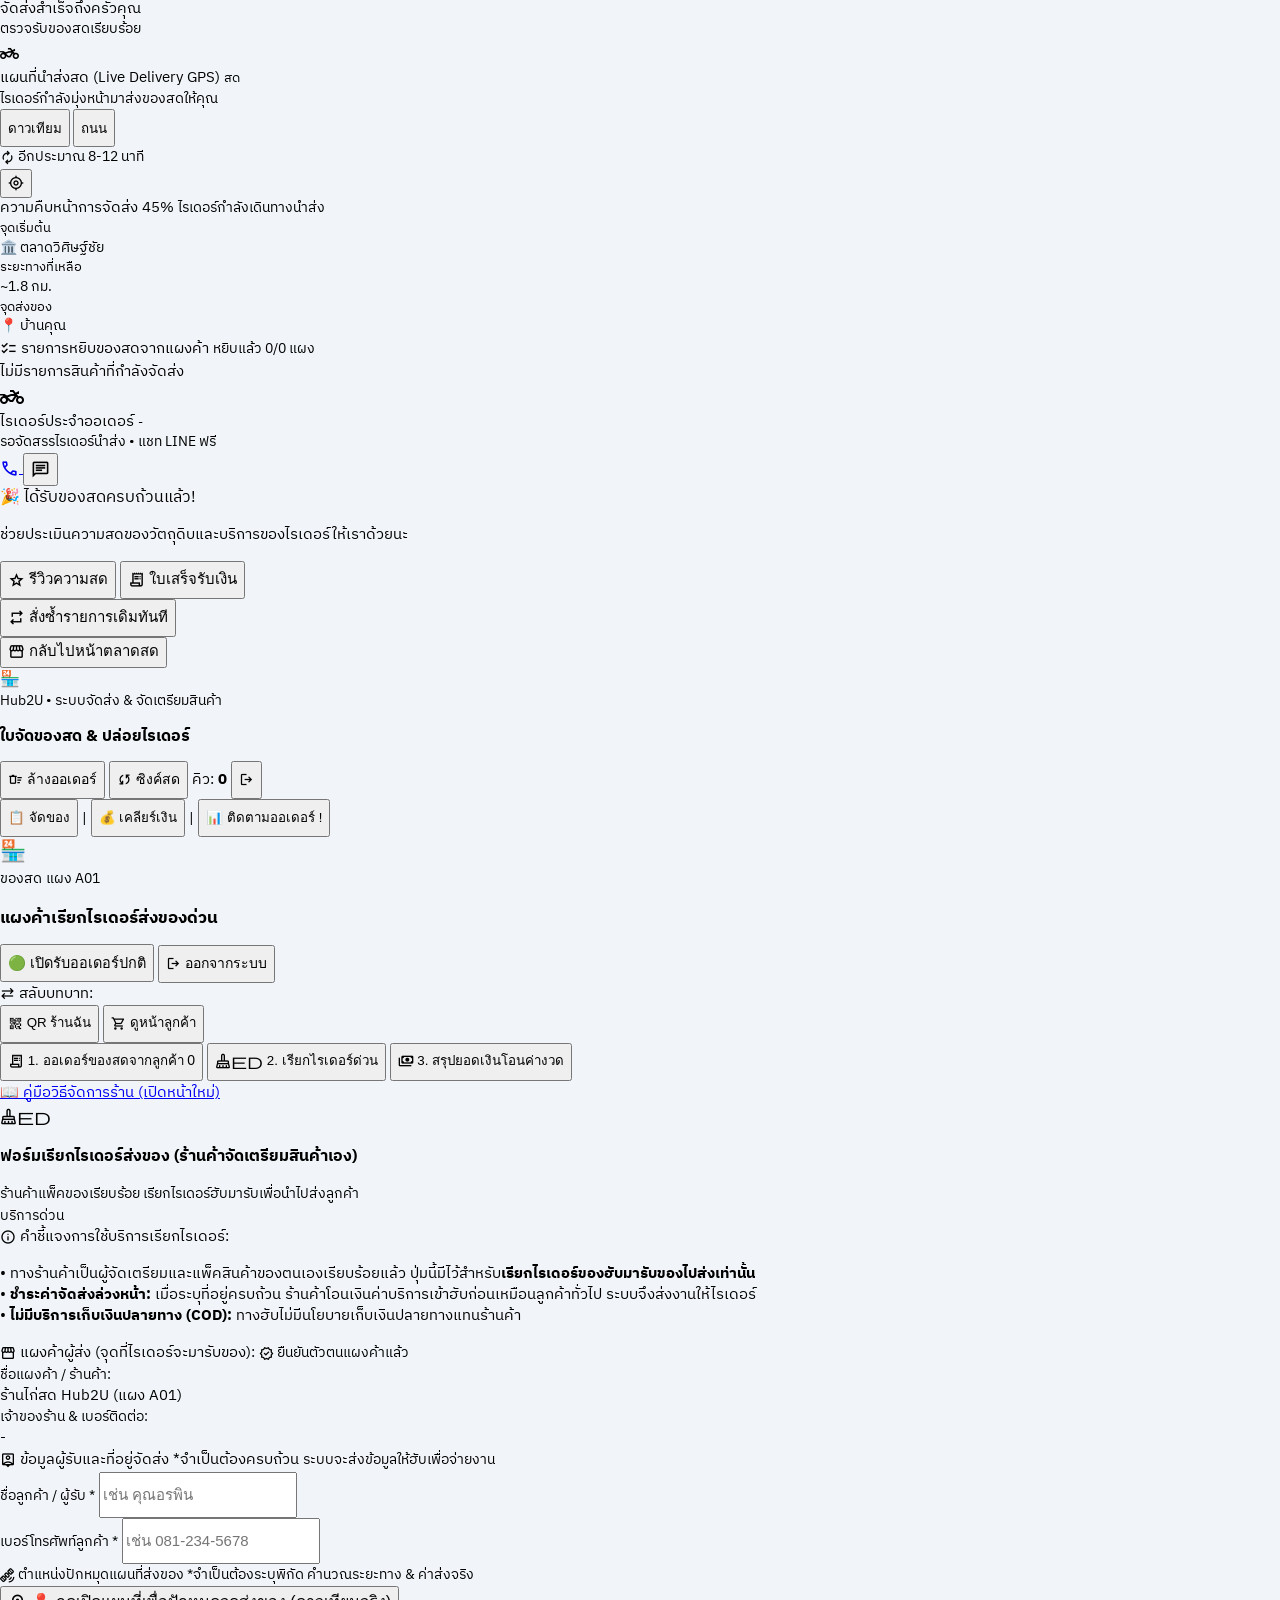
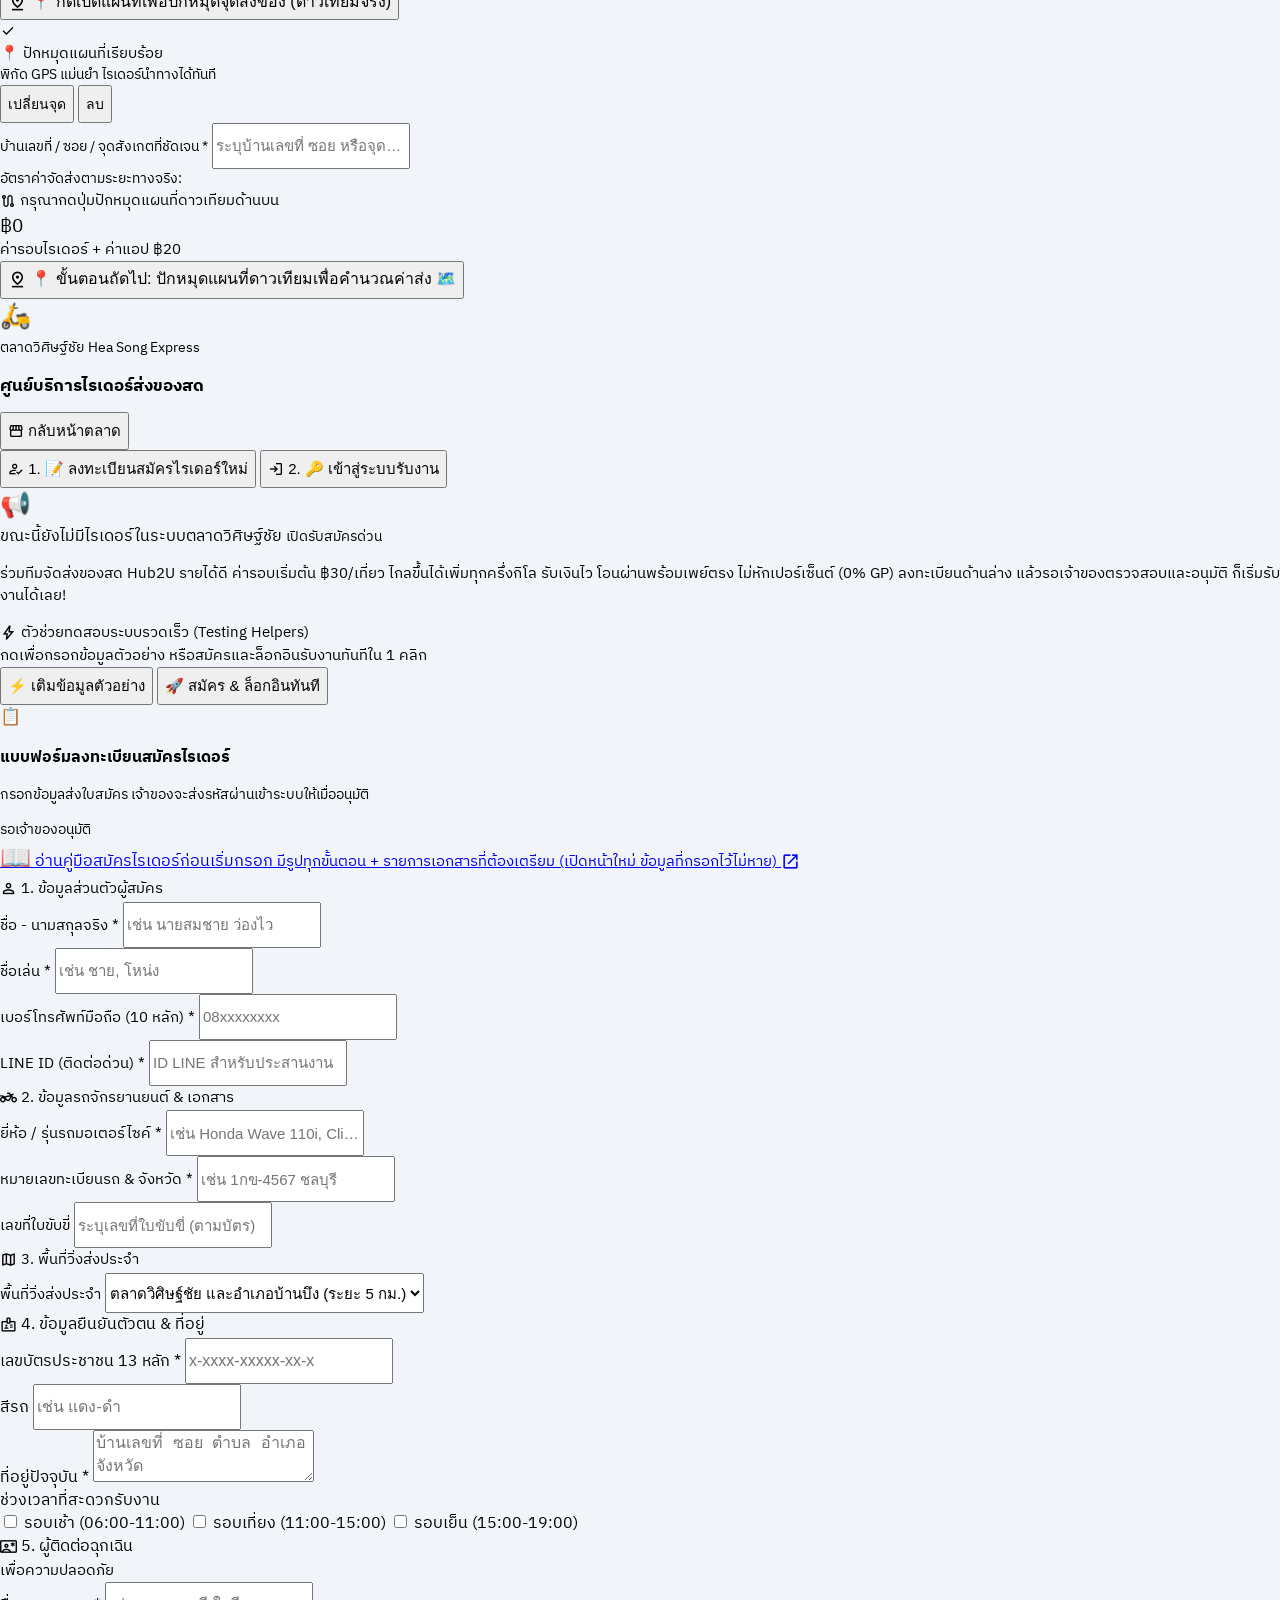
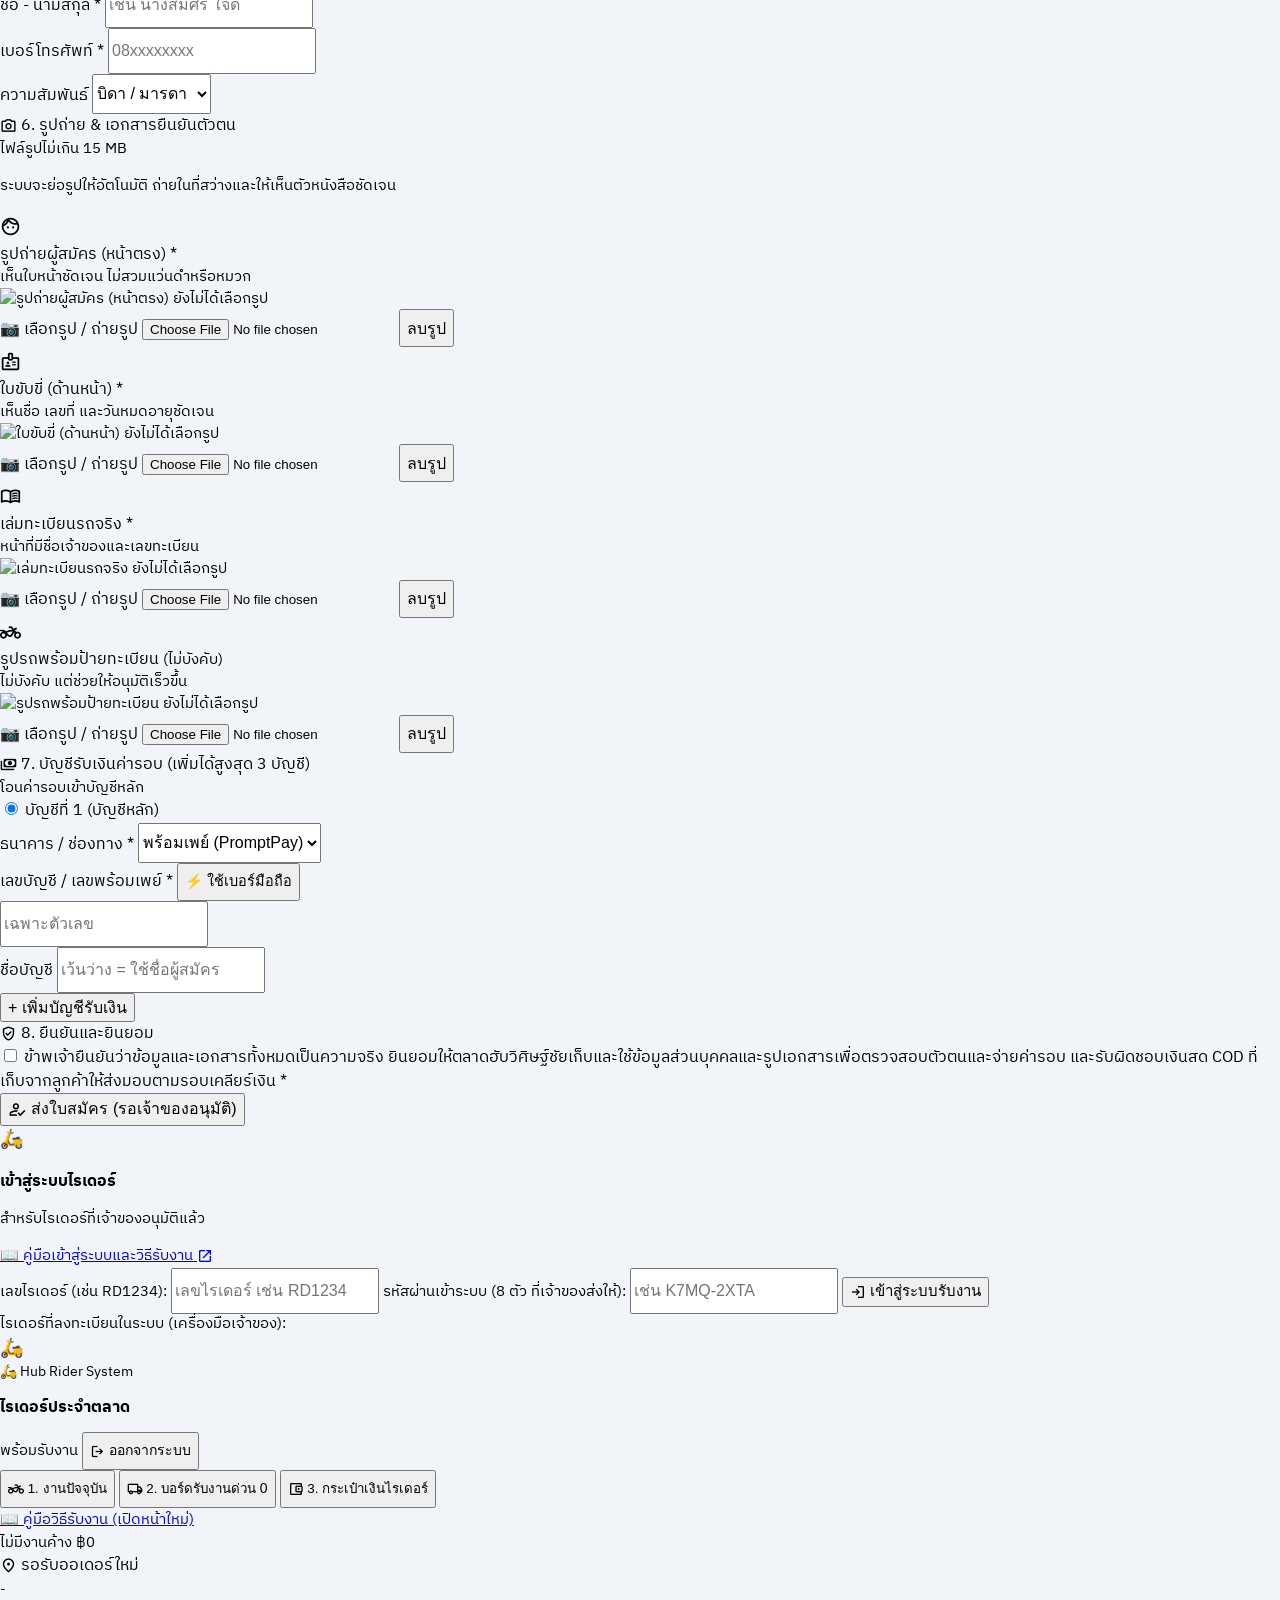
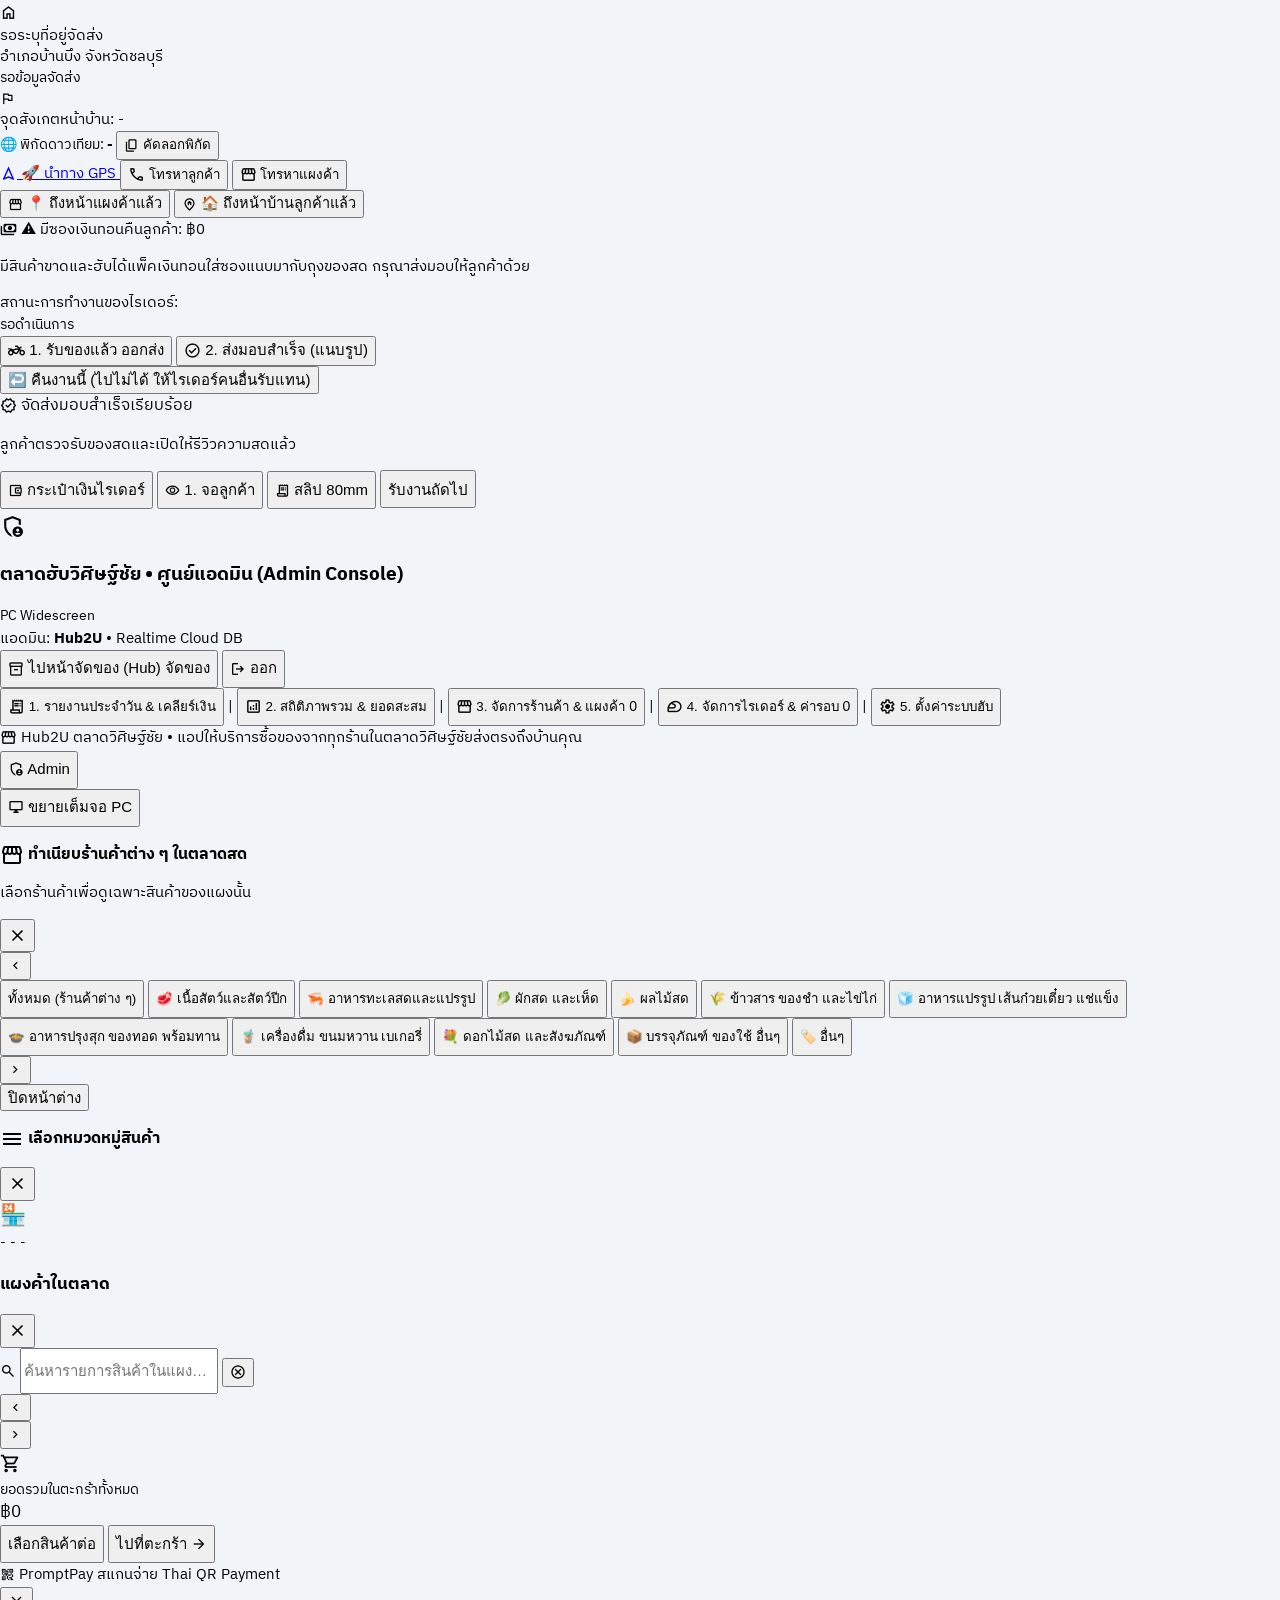
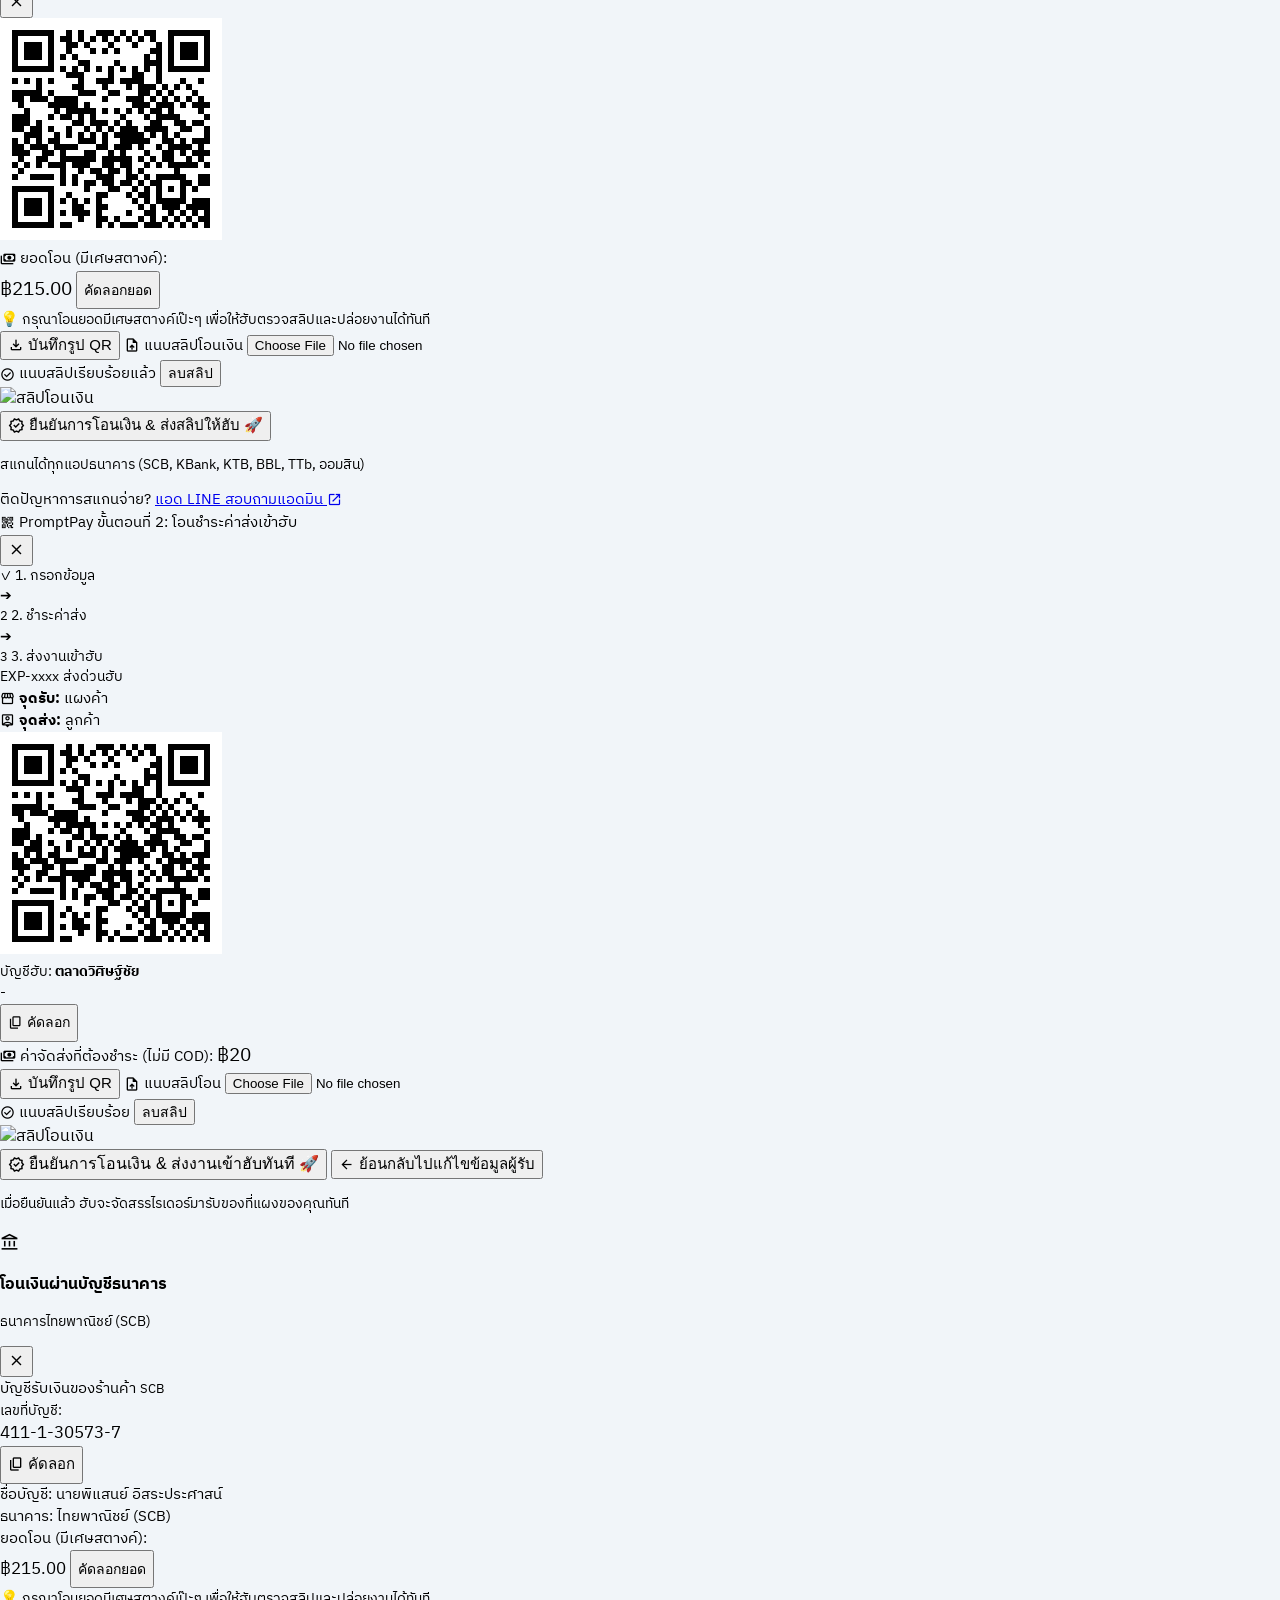
==== commit 862216c7: "feat: add "ข้อมูลเกี่ยวกับ Hub2U" link in header icon + LINE OA card Opens https://pisaen666.github." ====
--- a/index.html
+++ b/index.html
@@ -120,6 +120,12 @@
                         <span class="material-symbols-outlined text-base">format_size</span>
                         <span class="whitespace-nowrap"><span class="hidden sm:inline">ตัวอักษร: </span><span id="text-size-label">ใหญ่</span></span>
                     </button>
+                    <!-- ปุ่มข้อมูลเกี่ยวกับ Hub2U (เปิดเว็บแนะนำแอปในแท็บใหม่) -->
+                    <a href="https://pisaen666.github.io/hub2u-website/index.html" target="_blank" rel="noopener"
+                        class="px-2.5 sm:px-3 py-1.5 sm:py-2 rounded-xl font-bold bg-white text-orange-800 border border-white/60 hover:bg-orange-50 text-[11px] sm:text-xs flex items-center gap-1 shadow-sm active:scale-95 transition-all cursor-pointer shrink-0"
+                        title="ข้อมูลเกี่ยวกับ Hub2U" aria-label="ข้อมูลเกี่ยวกับ Hub2U">
+                        <span class="material-symbols-outlined text-base">info</span>
+                    </a>
                     <div class="flex items-center gap-1 sm:gap-1.5 md:gap-2 overflow-x-auto scrollbar-none min-w-0" id="top-auth-buttons-container">
                         <!-- Merchant Register Button (ลงทะเบียนเปิดร้าน - ย้ายมาจากแผงค้า) -->
                         <button onclick="registerNewMerchantStall()" id="btn-merchant-register"
@@ -1365,6 +1371,15 @@
                                     </a>
                                 </div>
                             </div>
+                        </div>
+
+                        <!-- ลิงก์ข้อมูลเกี่ยวกับ Hub2U (เปิดเว็บแนะนำแอปในแท็บใหม่) -->
+                        <div class="pt-0.5 text-center">
+                            <a href="https://pisaen666.github.io/hub2u-website/index.html" target="_blank" rel="noopener"
+                                class="inline-flex items-center justify-center gap-1.5 text-xs font-bold text-orange-700 hover:text-orange-800 hover:underline">
+                                <span class="material-symbols-outlined text-sm">info</span>
+                                <span>ข้อมูลเกี่ยวกับ Hub2U</span>
+                            </a>
                         </div>
                     </div>
 
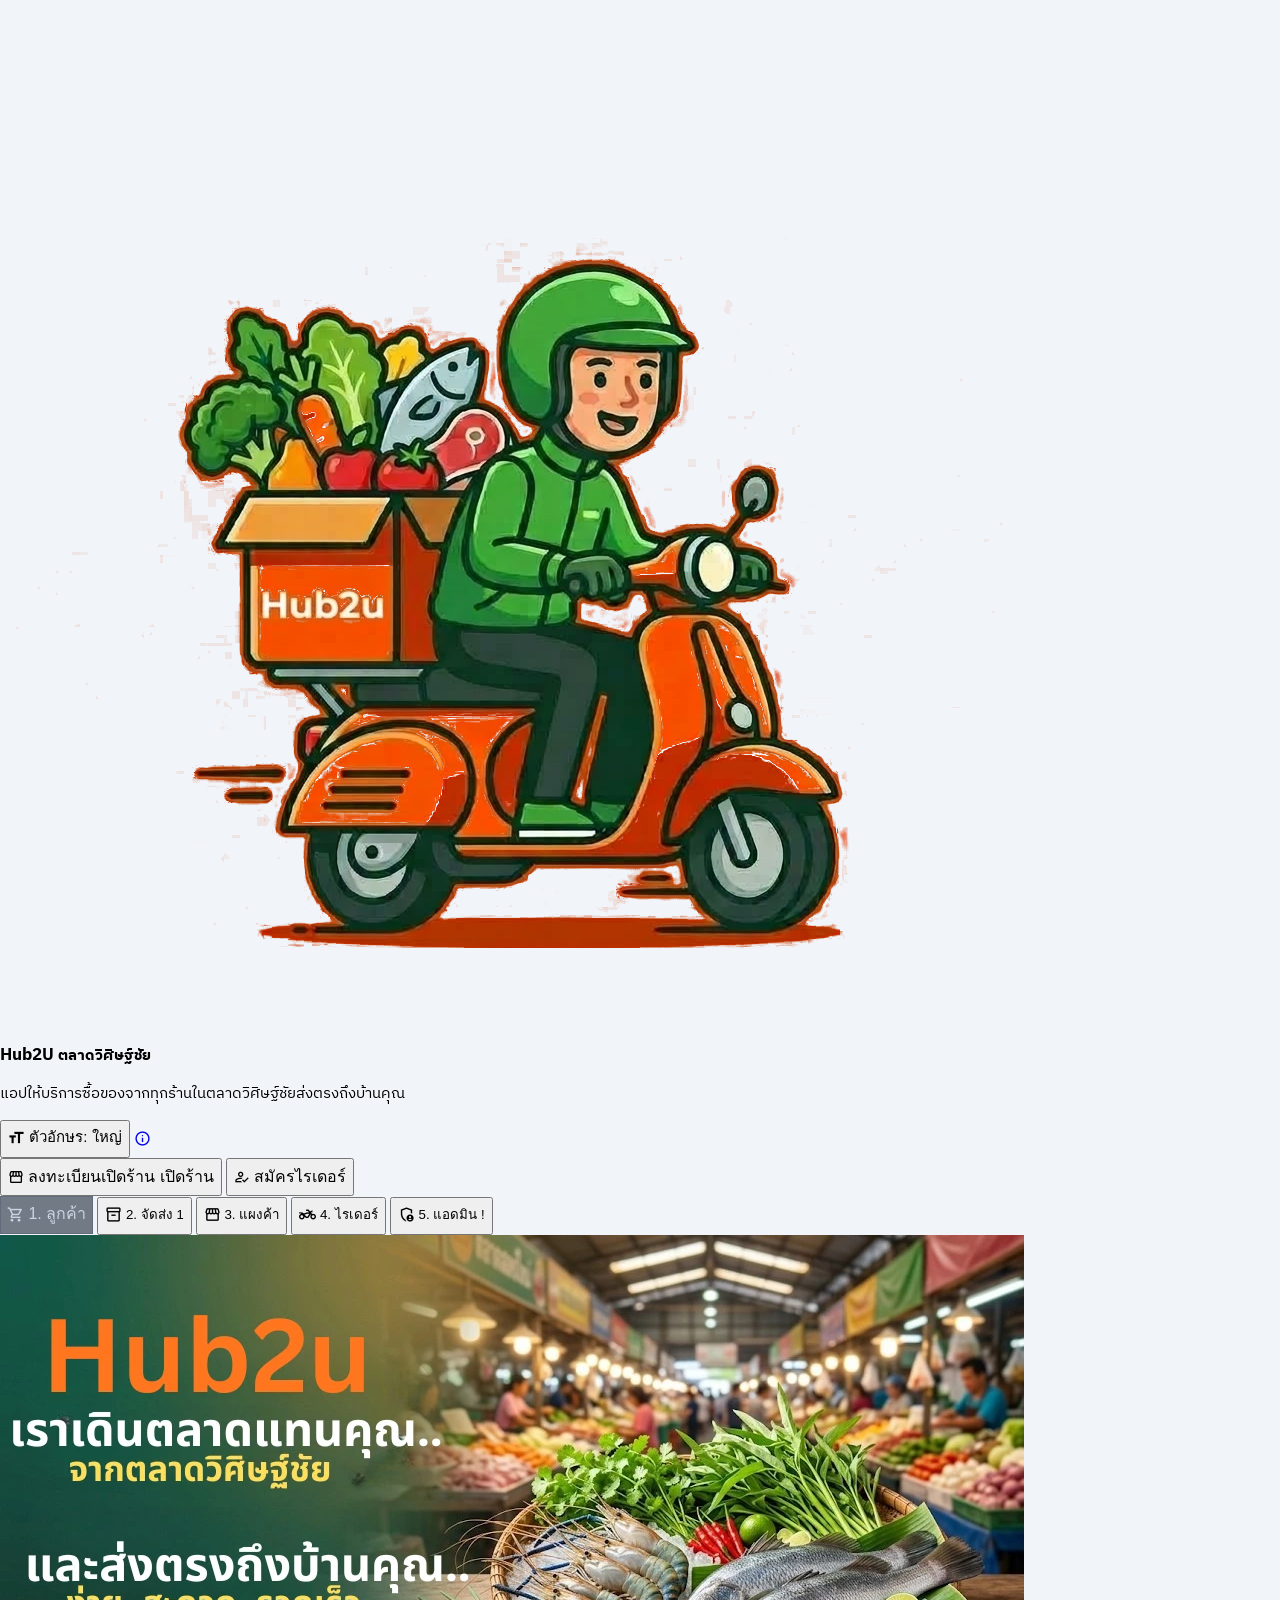
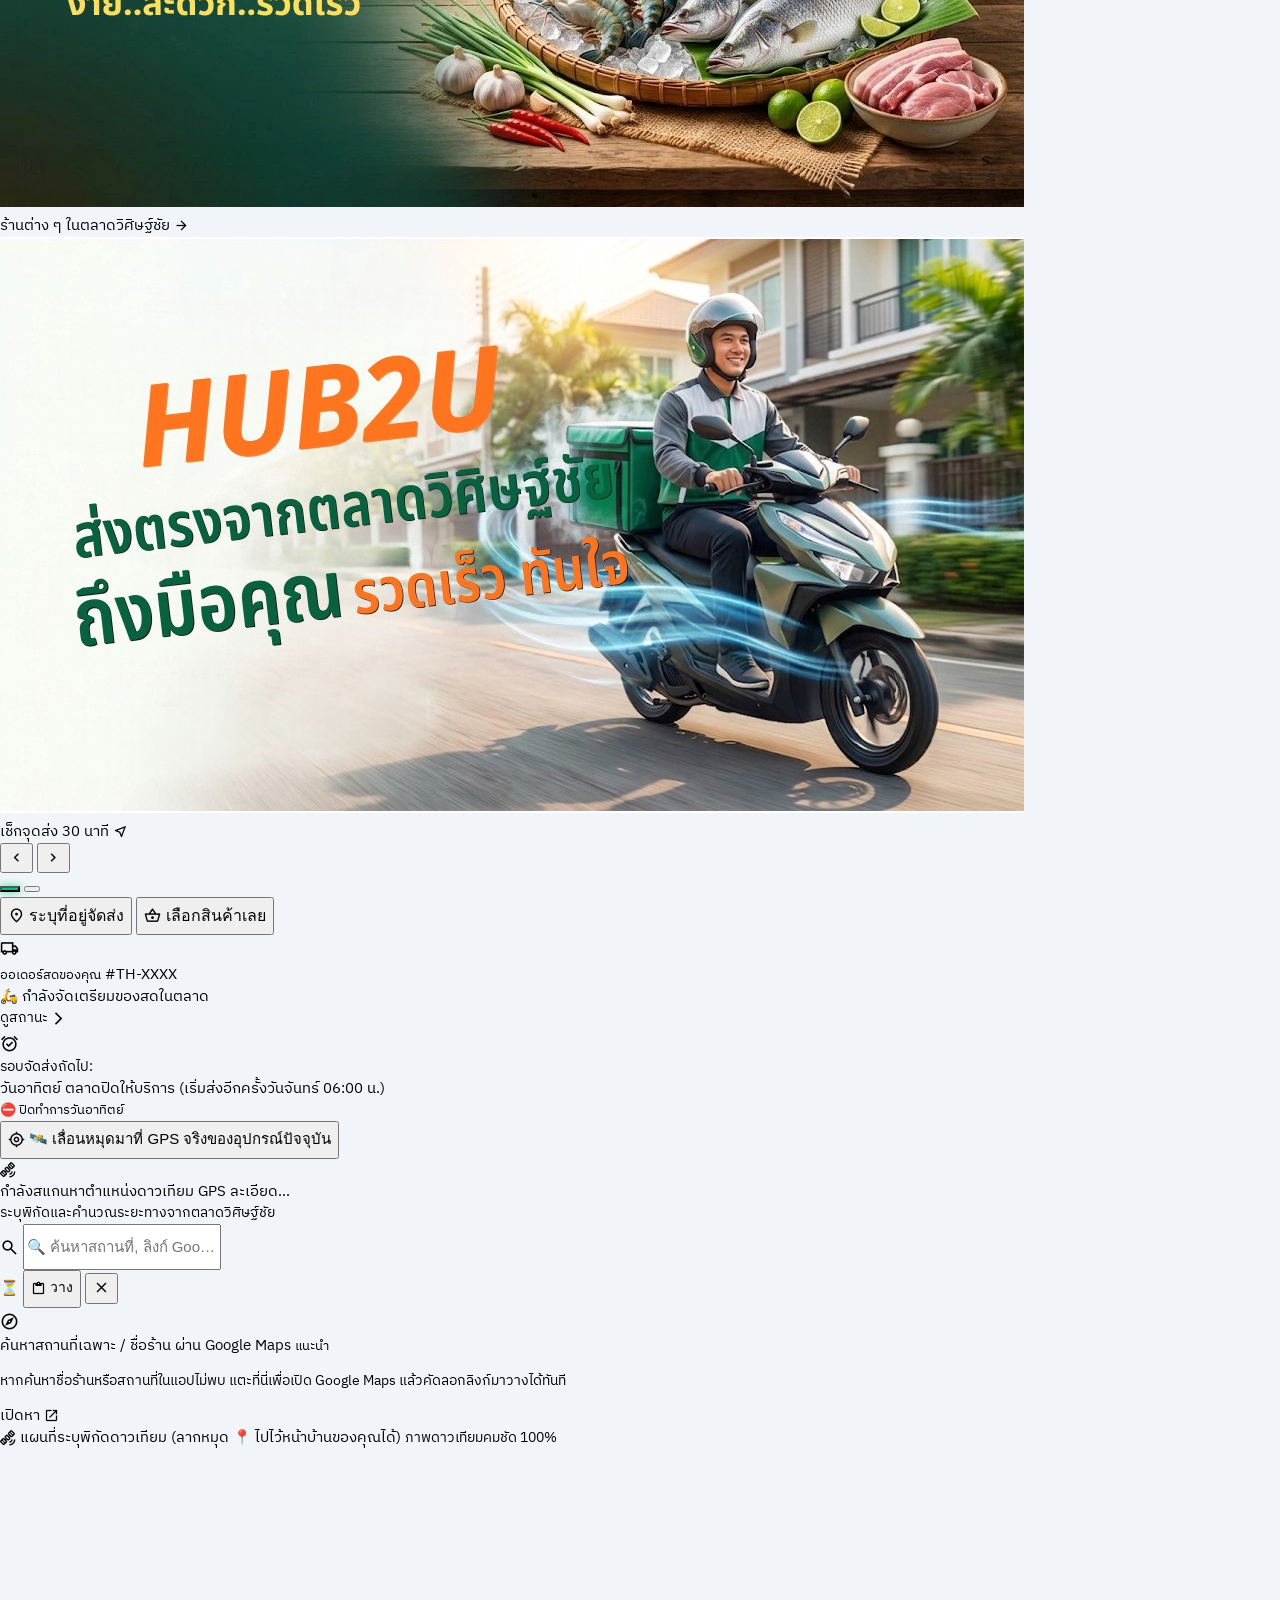
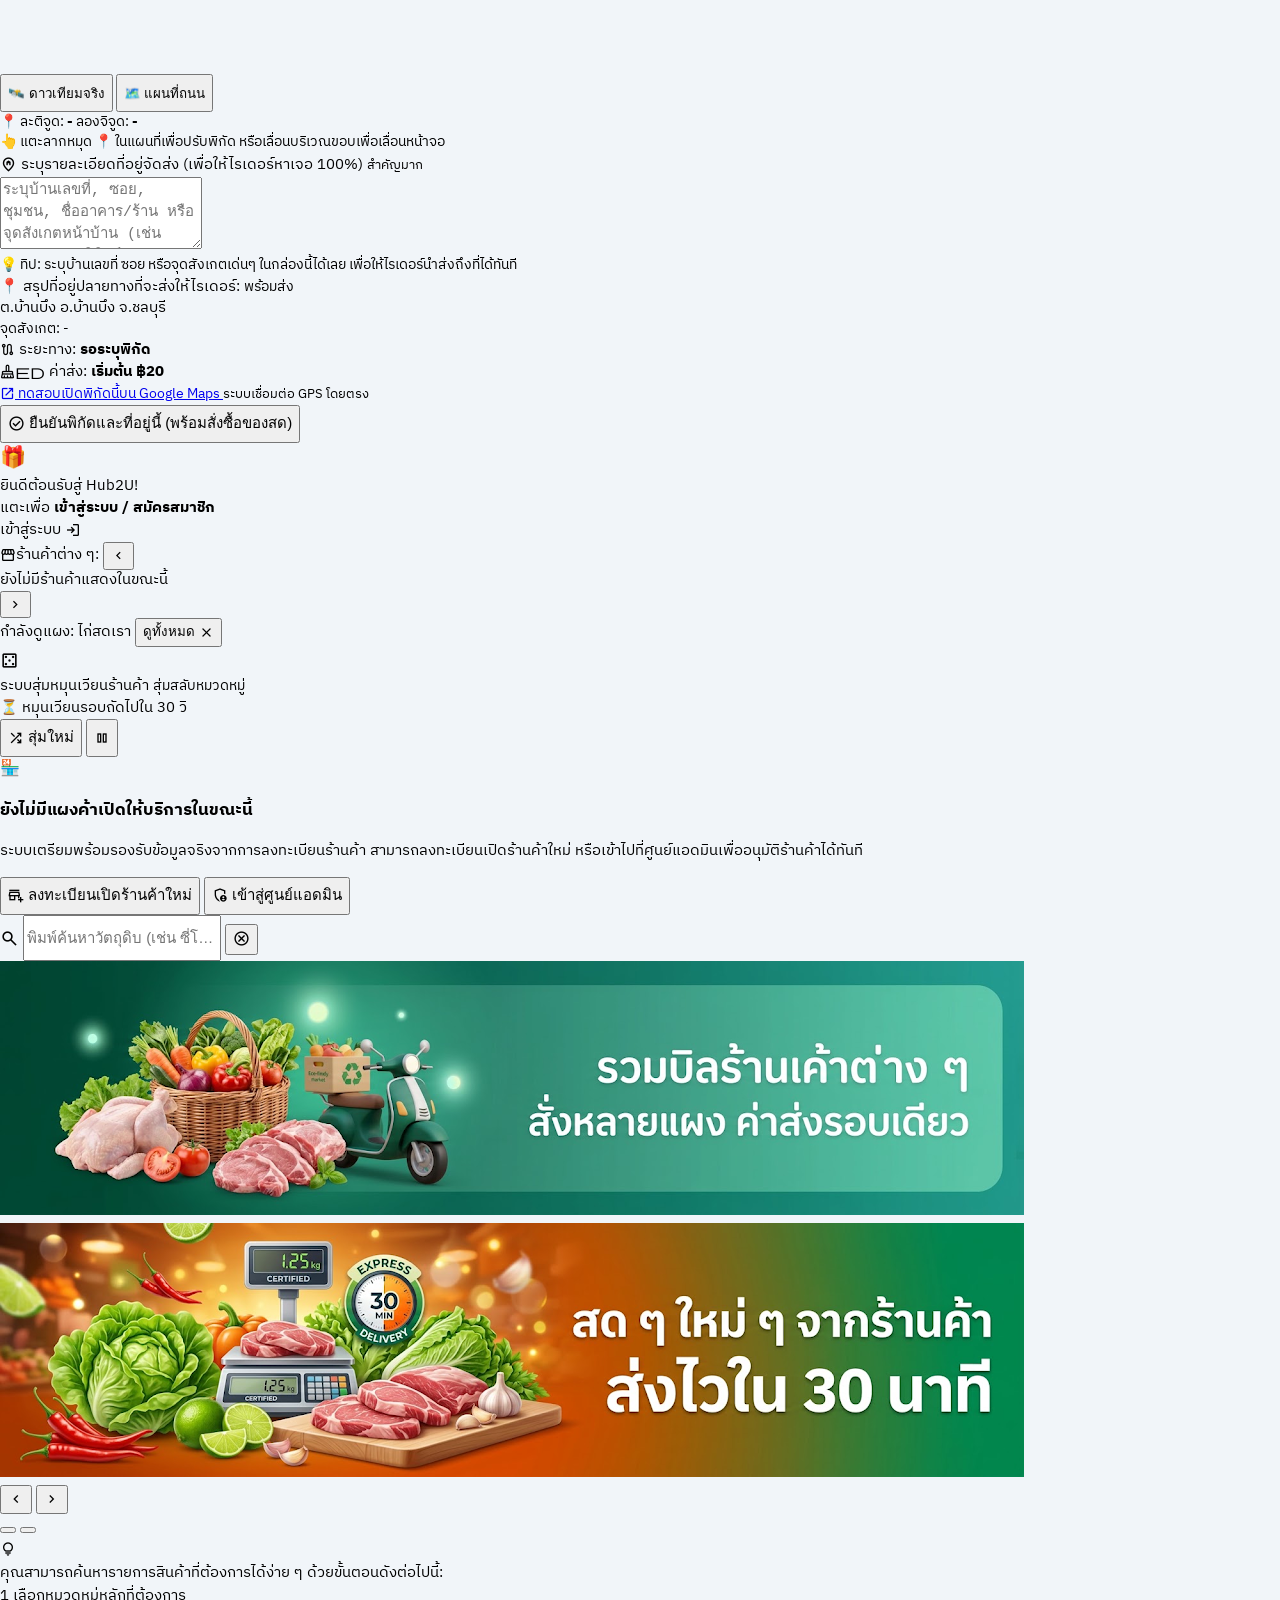
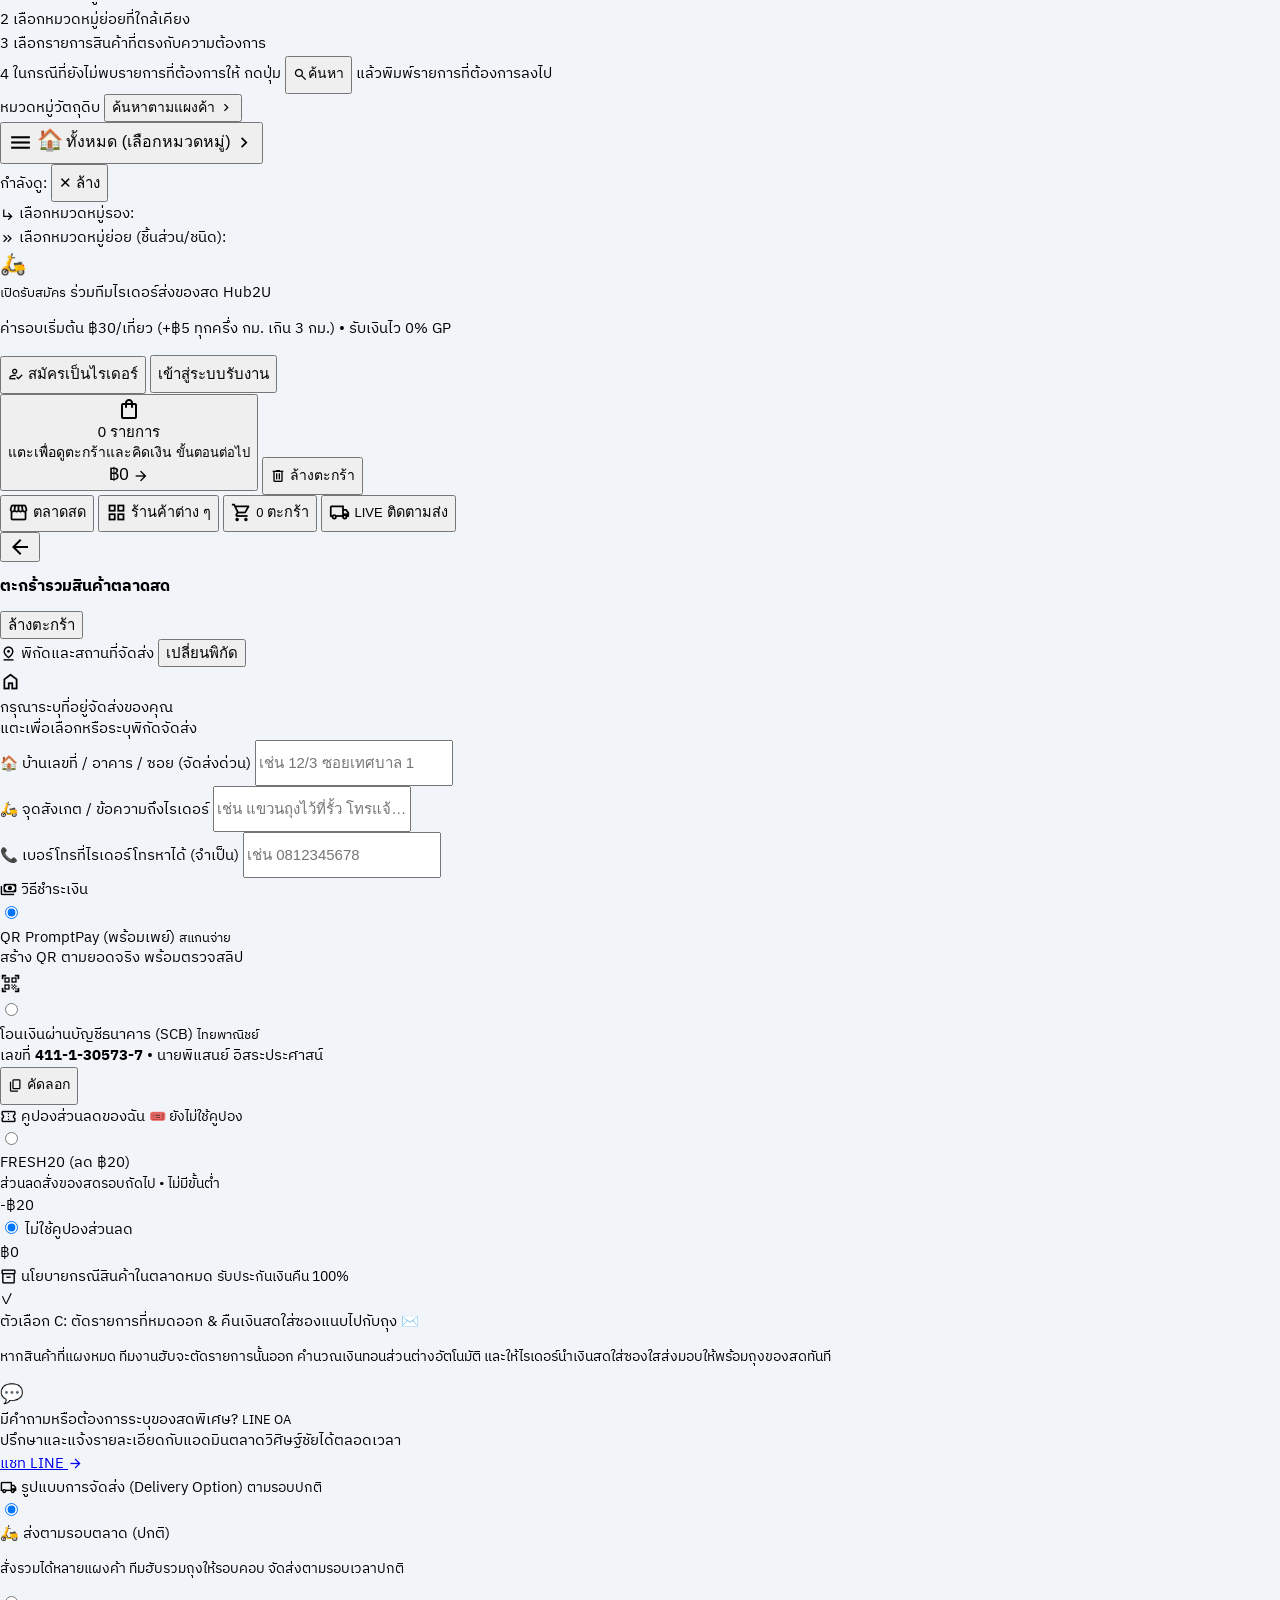
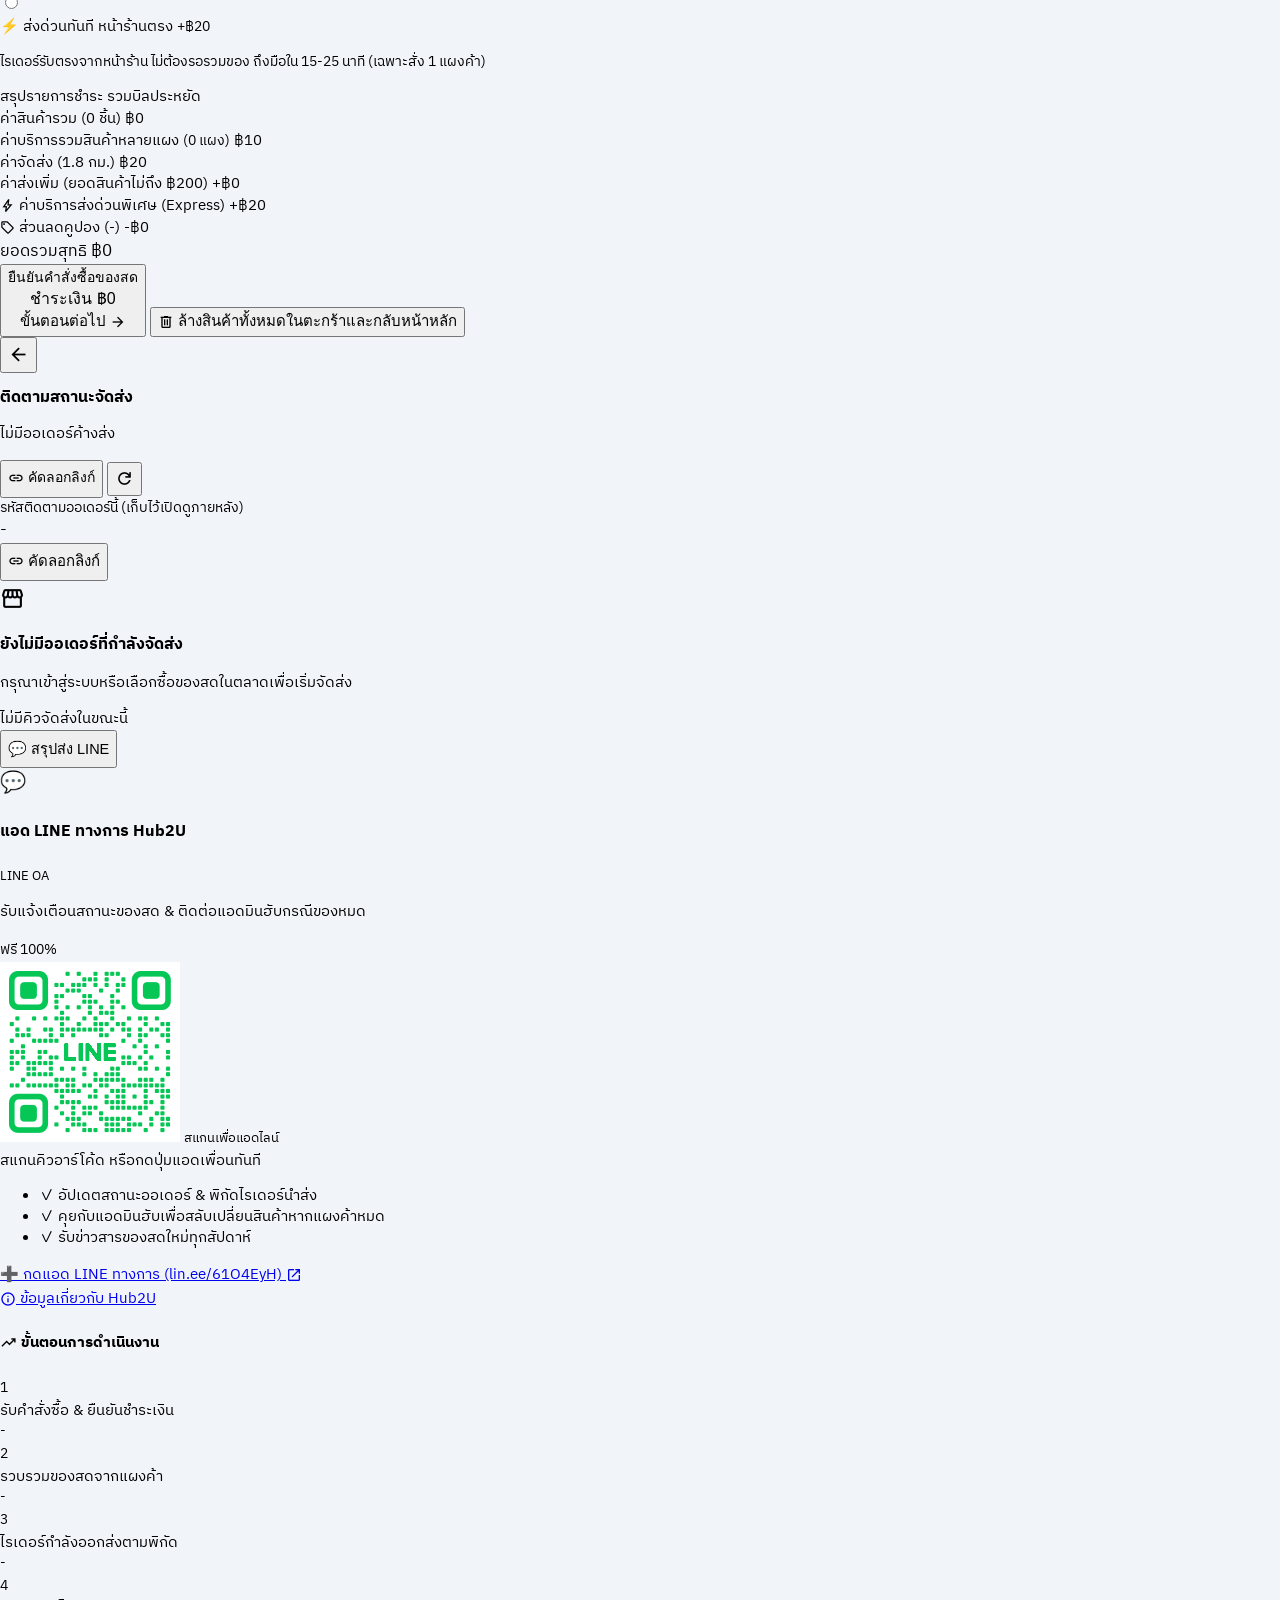
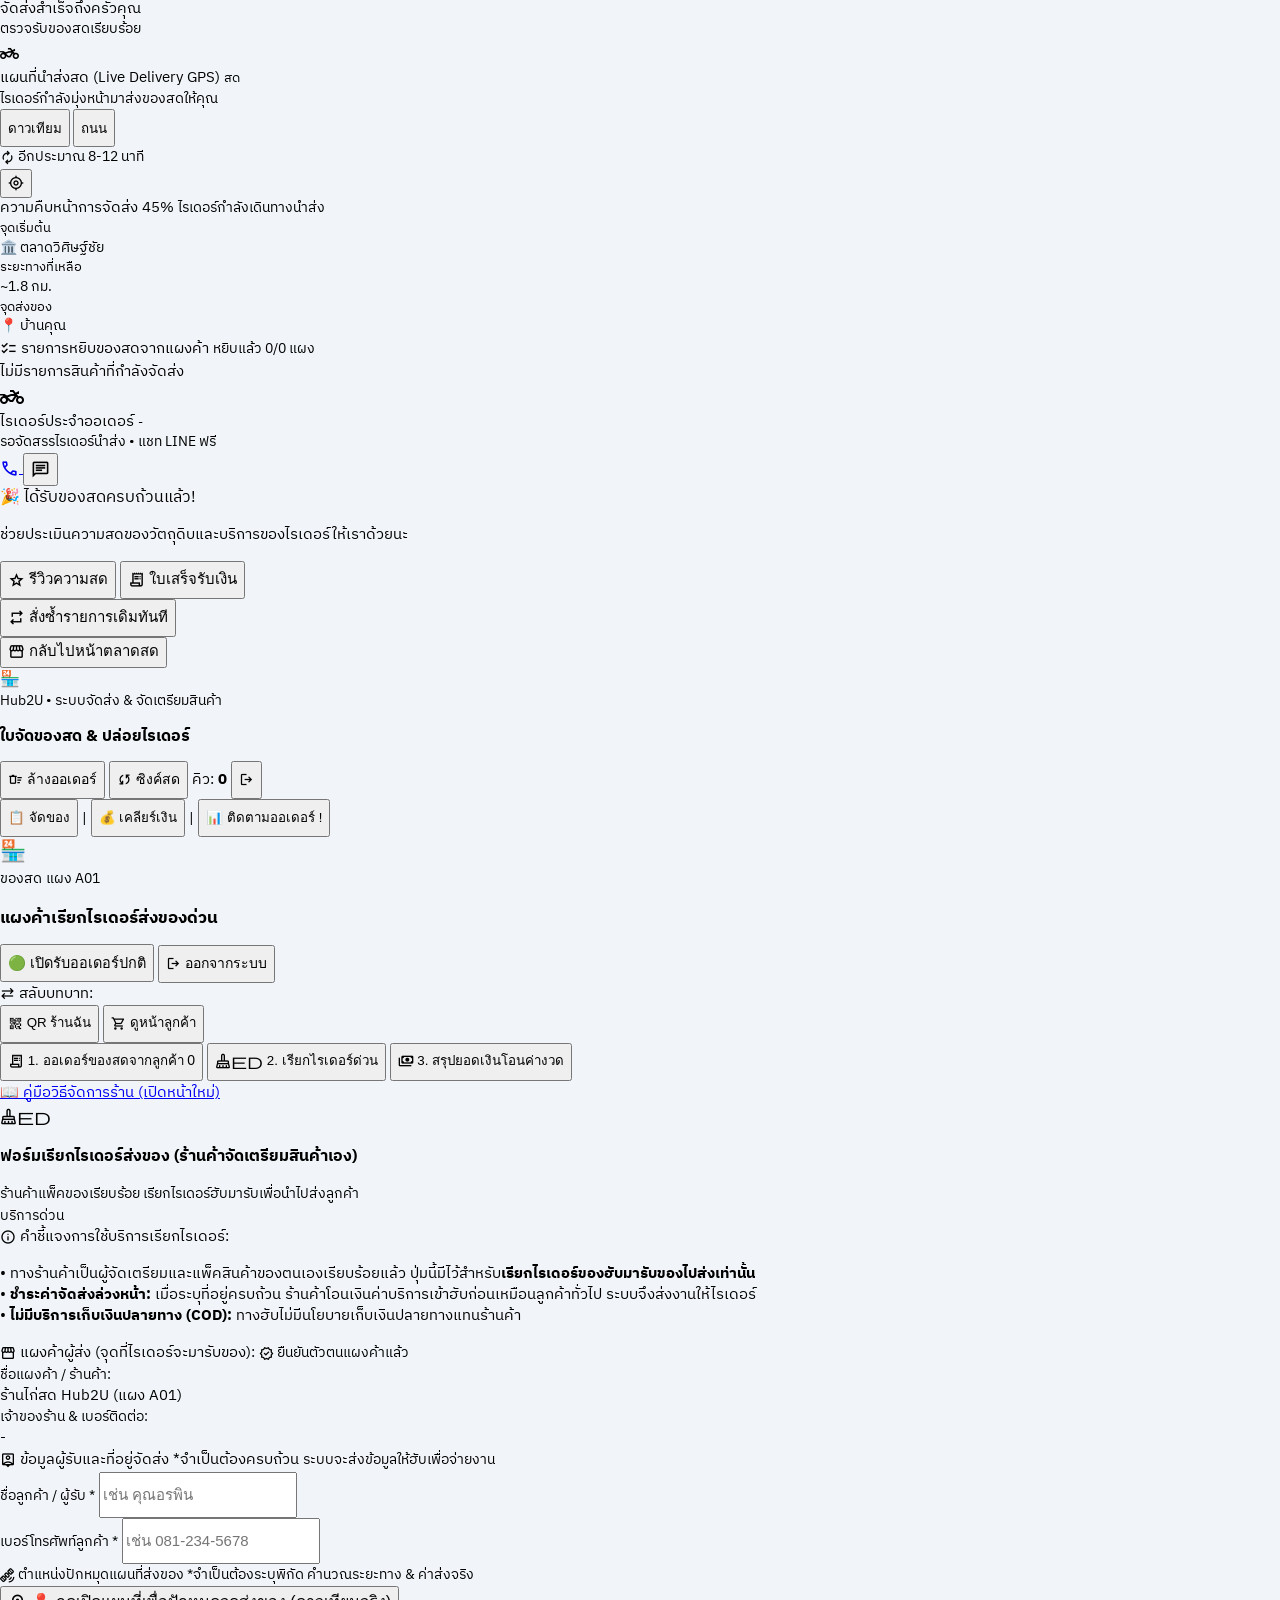
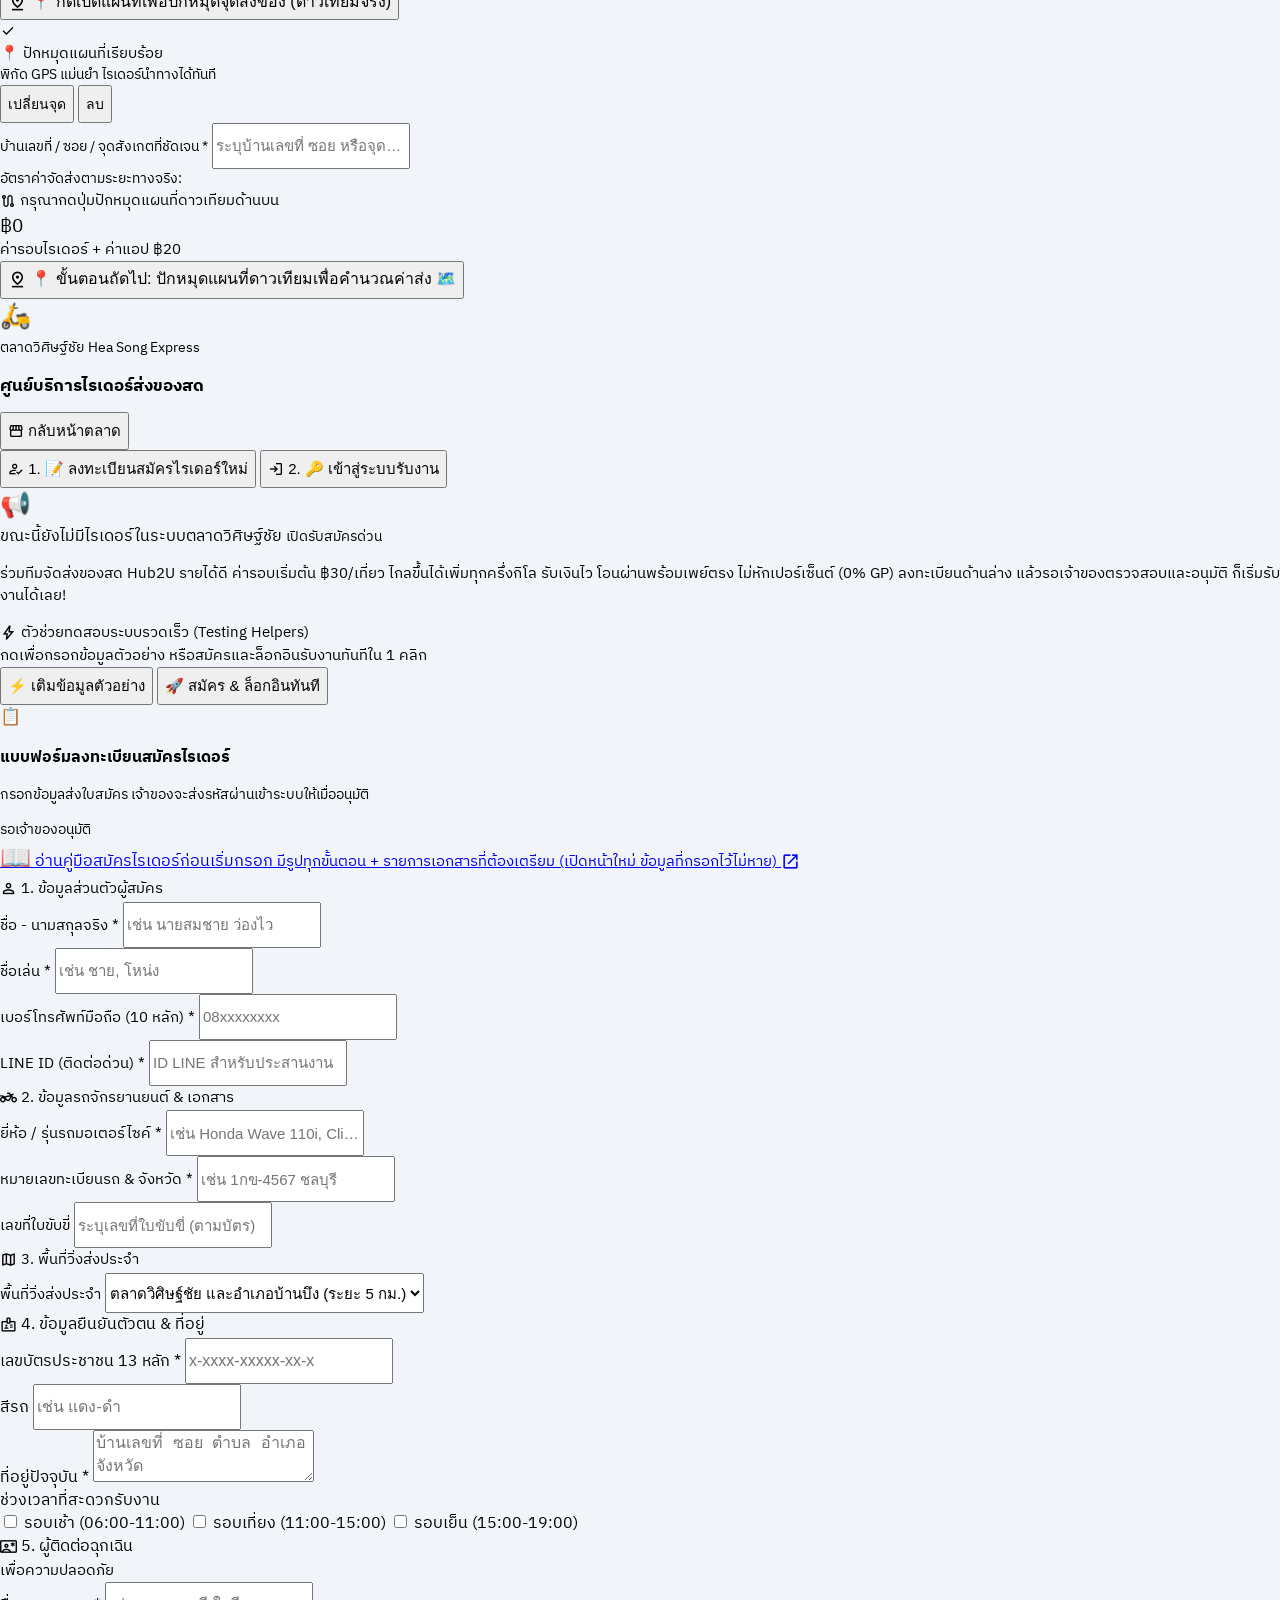
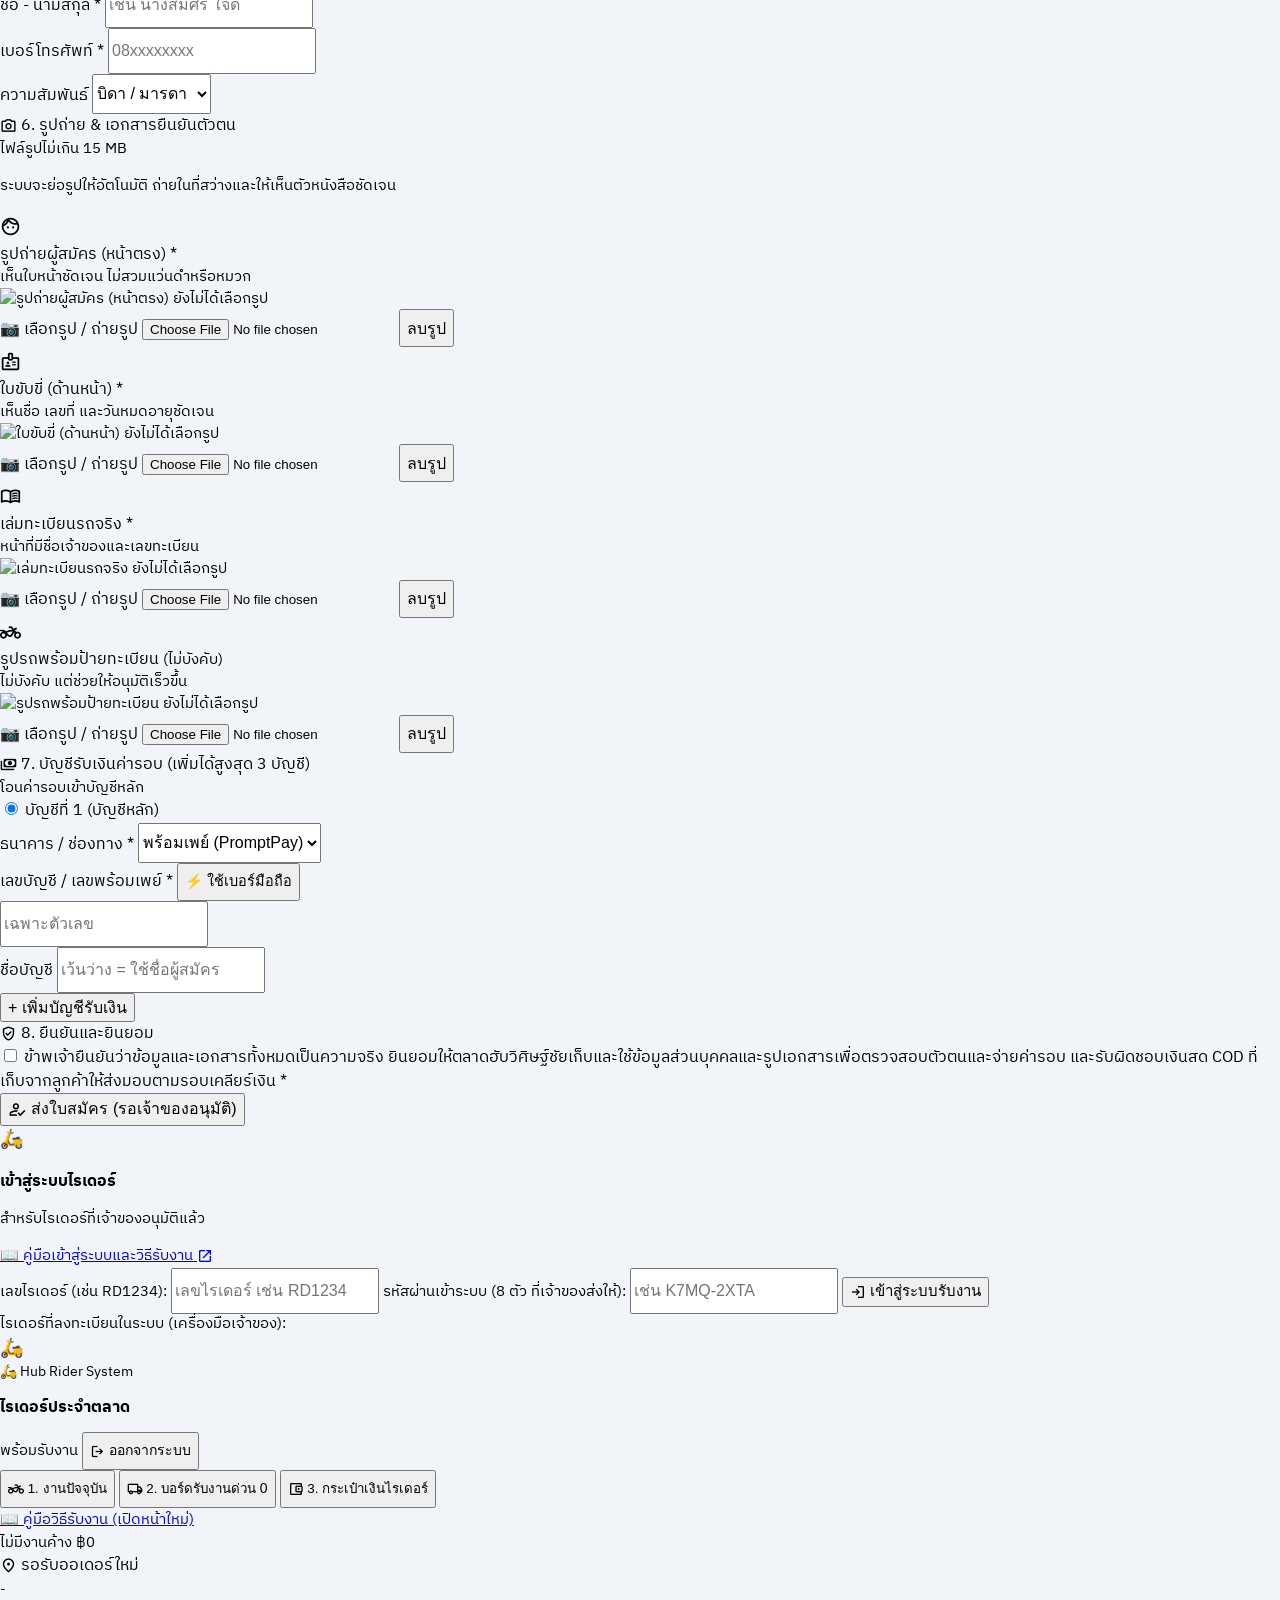
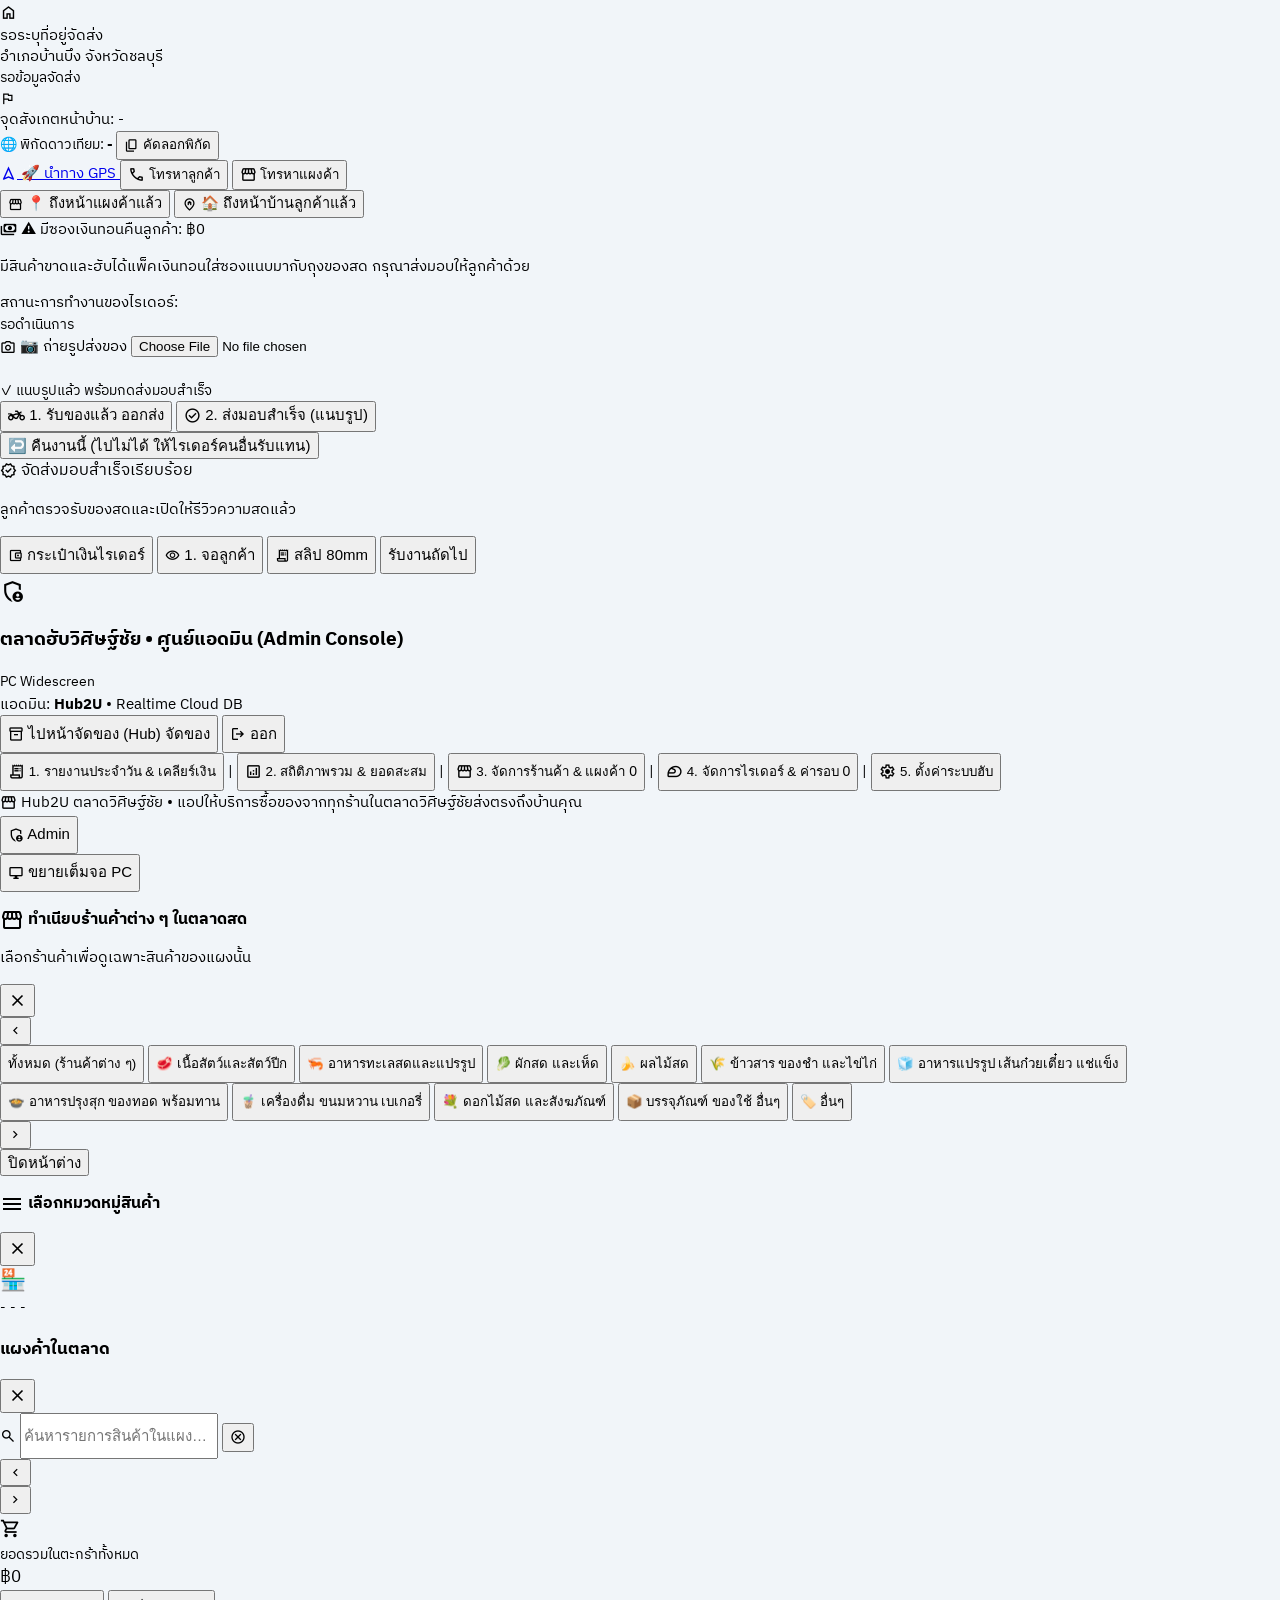
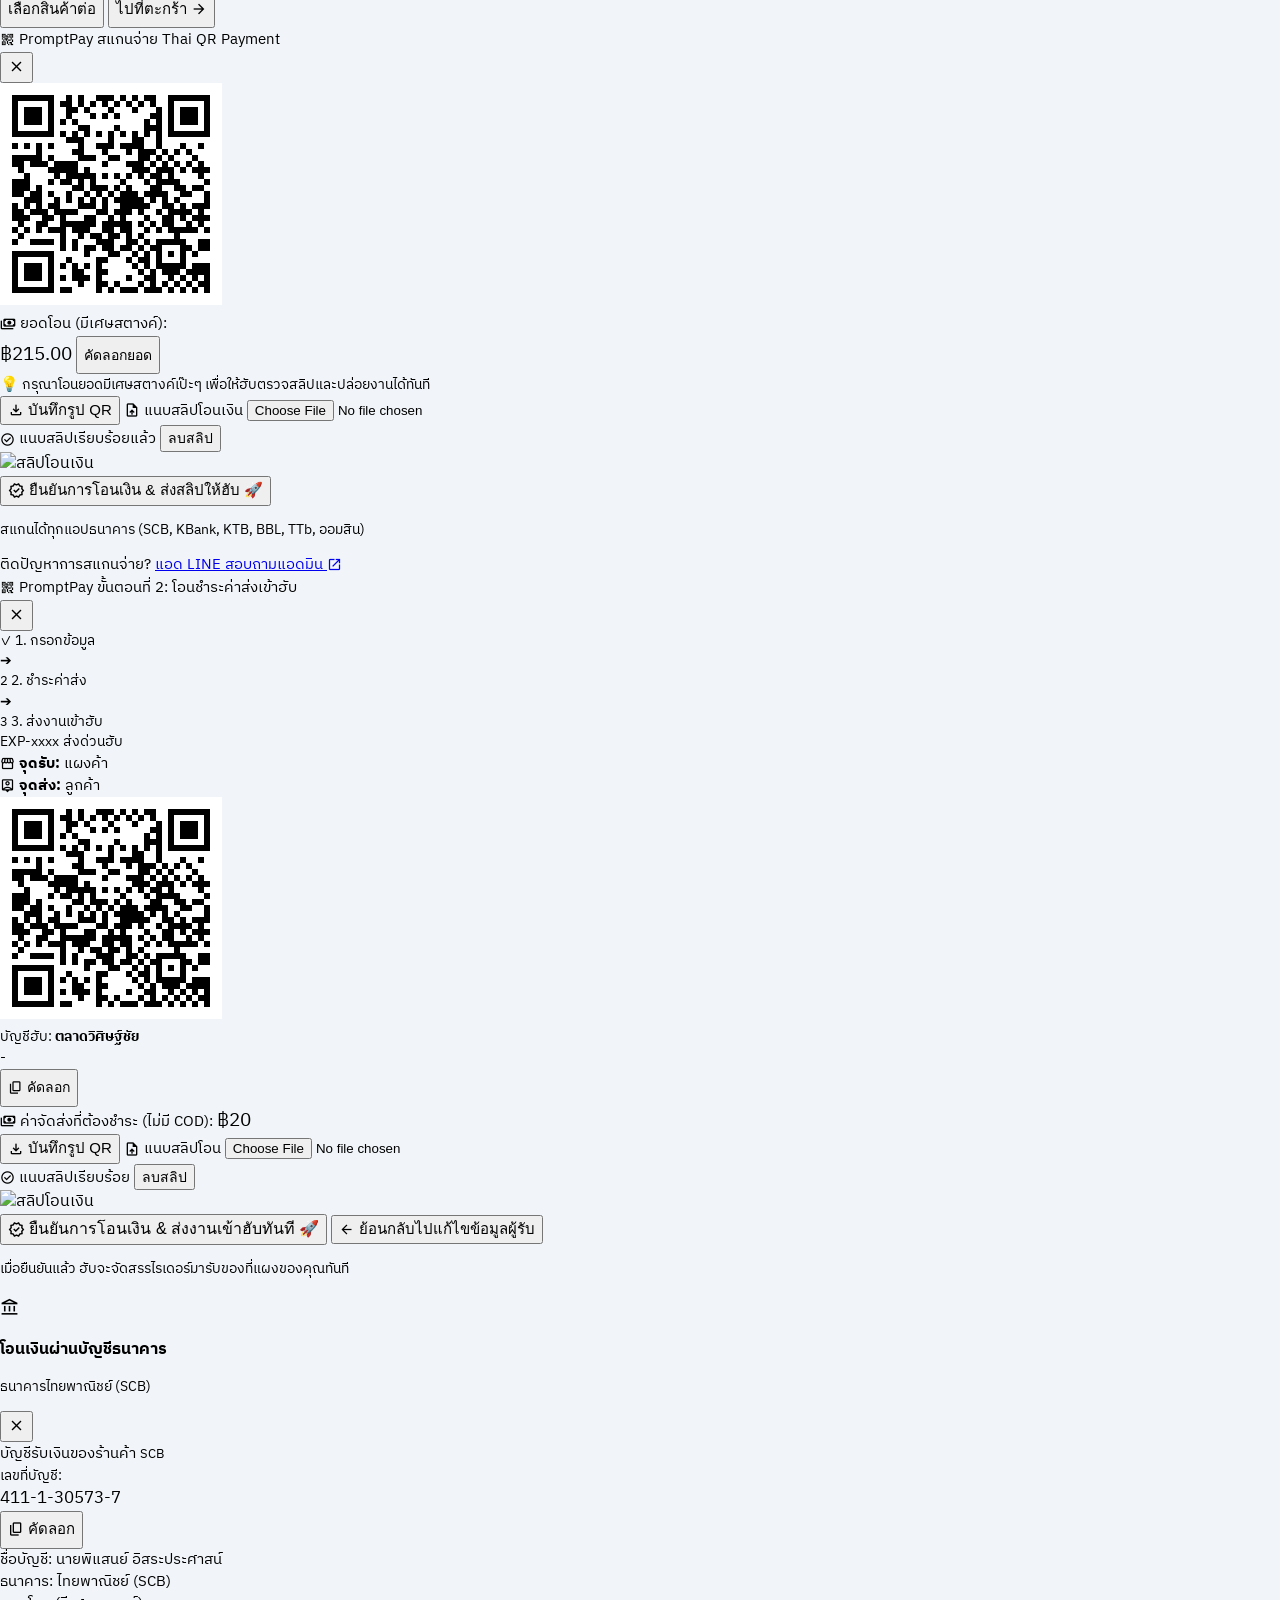
==== commit c3fe68a2: "feat: rider must photograph delivery before marking it complete Owner decisions: mandatory photo, hu" ====
--- a/index.html
+++ b/index.html
@@ -1706,6 +1706,9 @@
             <!-- งานที่ยังไม่มีไรเดอร์รับ (เห็นทุกแท็บ; เตือนสีแดงเมื่อรอเกิน 10 นาที) — renderHubRiderJobsPanel() -->
             <div id="hub-rider-jobs-panel" class="hidden px-4 pt-4"></div>
 
+            <!-- ร้านไหนยังไม่กด "เตรียมของเสร็จแล้ว" เกินเวลาที่ตั้งไว้ (ตั้งค่าระบบ > alertPrepMinutes) — renderHubLateStallsPanel() -->
+            <div id="hub-late-stalls-panel" class="hidden px-4 pt-4"></div>
+
             <!-- Tab 1: Picking List (Dynamic) -->
             <div id="hub-content-picking" class="p-4 flex-1 overflow-y-auto space-y-4">
                 <!-- Dynamically populated via renderHubPickingList() -->
@@ -2457,6 +2460,21 @@
                                     class="text-[10px] font-bold px-2 py-0.5 rounded-full bg-amber-100 text-amber-800">
                                     รอดำเนินการ
                                 </span>
+                            </div>
+
+                            <!-- บังคับถ่ายรูปส่งของก่อนกด "ส่งมอบสำเร็จ" (เจ้าของตัดสินใจ 2026-11-25) -->
+                            <div id="rider-delivery-photo-box" class="space-y-1.5">
+                                <label
+                                    class="cursor-pointer p-2.5 rounded-xl border border-amber-300 bg-amber-50/60 hover:bg-amber-100/60 text-amber-800 text-xs font-bold flex items-center justify-center gap-1 active:scale-95 transition-all shadow-2xs">
+                                    <span class="material-symbols-outlined text-sm">photo_camera</span>
+                                    <span id="rider-delivery-photo-label">📷 ถ่ายรูปส่งของ</span>
+                                    <input type="file" accept="image/*" capture="environment" onchange="handleDeliveryPhotoUpload(event)" class="hidden">
+                                </label>
+                                <div id="rider-delivery-photo-preview-box"
+                                    class="p-2 bg-slate-50 rounded-xl border border-emerald-200 hidden text-center space-y-1">
+                                    <img id="rider-delivery-photo-img" class="w-full max-h-40 object-cover rounded-lg mx-auto" />
+                                    <div class="text-[10.5px] text-emerald-700 font-bold">✓ แนบรูปแล้ว พร้อมกดส่งมอบสำเร็จ</div>
+                                </div>
                             </div>
 
                             <div class="grid grid-cols-2 gap-2" id="rider-action-buttons-grid">
@@ -7210,7 +7228,7 @@
     <!-- Firebase Config & Init -->
     <script src="firebase-config.js?v=10.24_owner_auth"></script>
     <!-- App Logic -->
-    <script src="app.js?v=10.92_gp20_3km_no_cod"></script>
+    <script src="app.js?v=10.96_rider_delivery_photo"></script>
 </body>
 
 </html>
